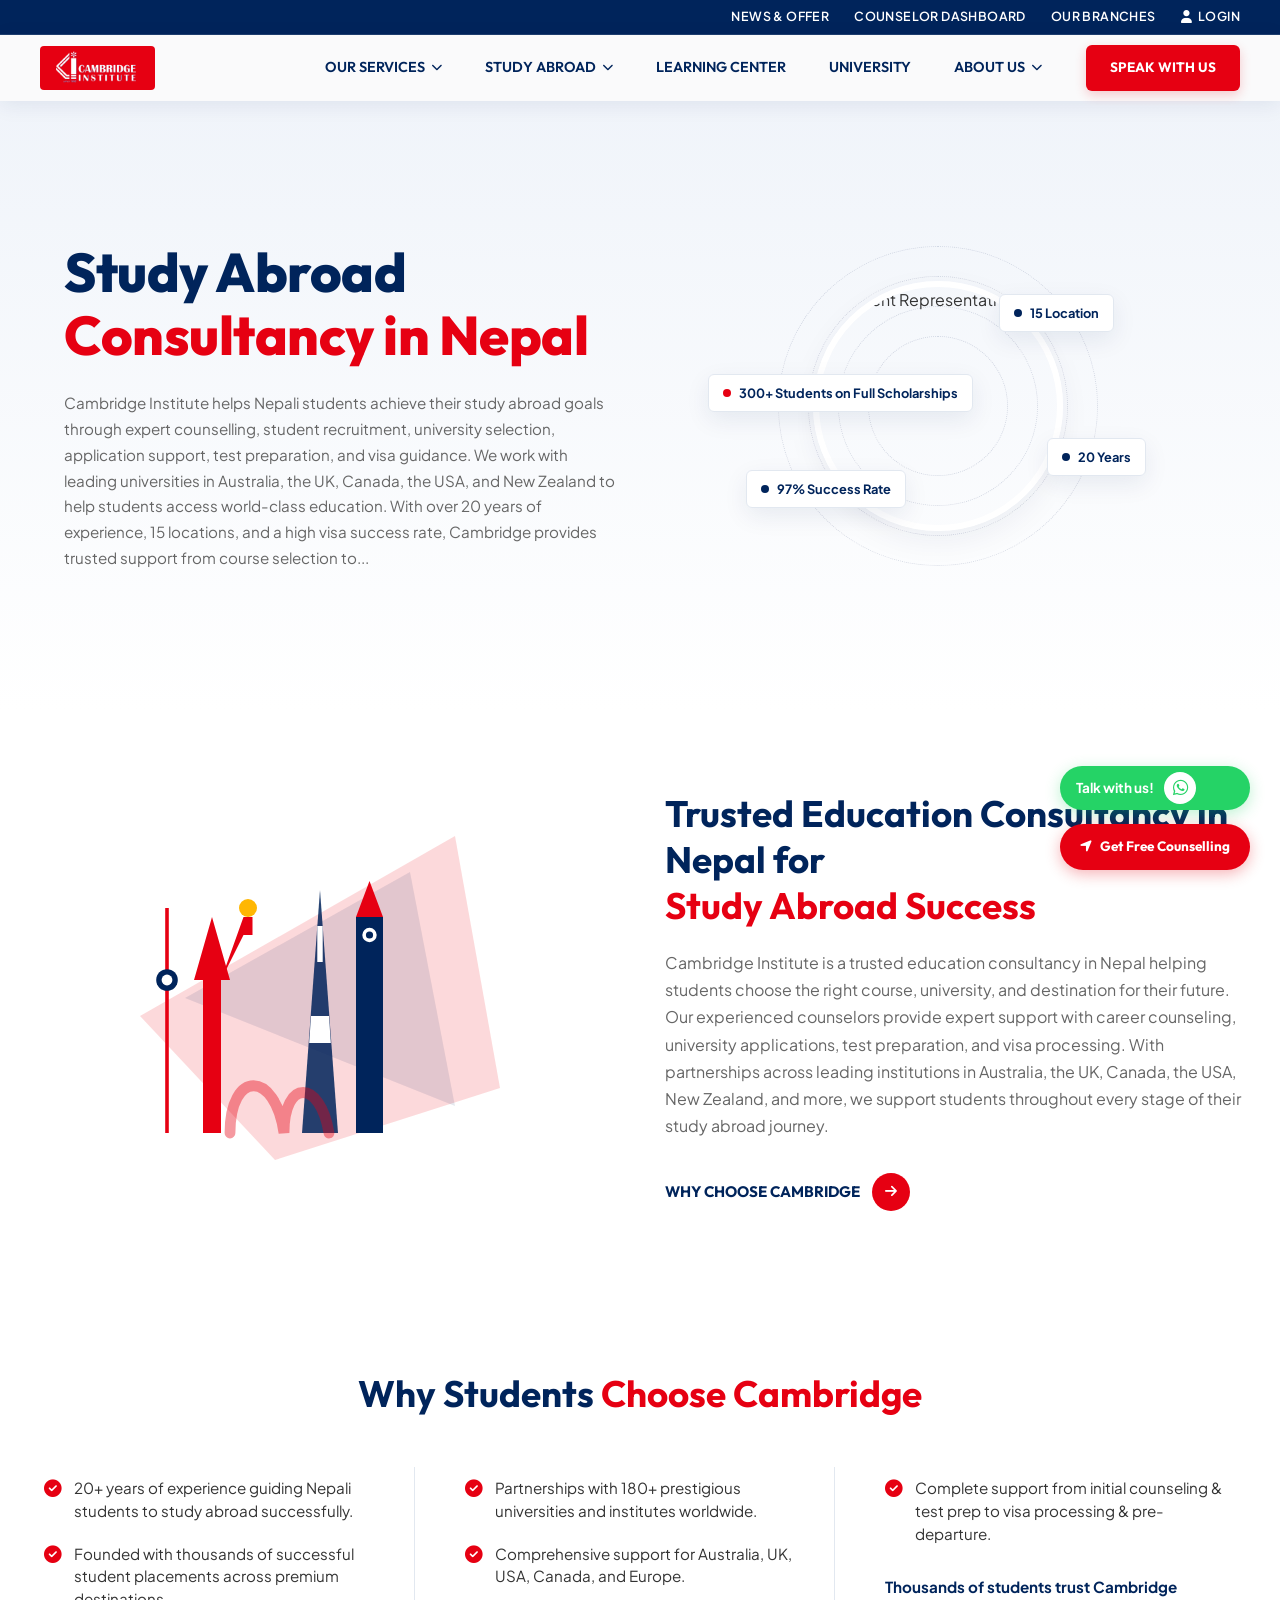
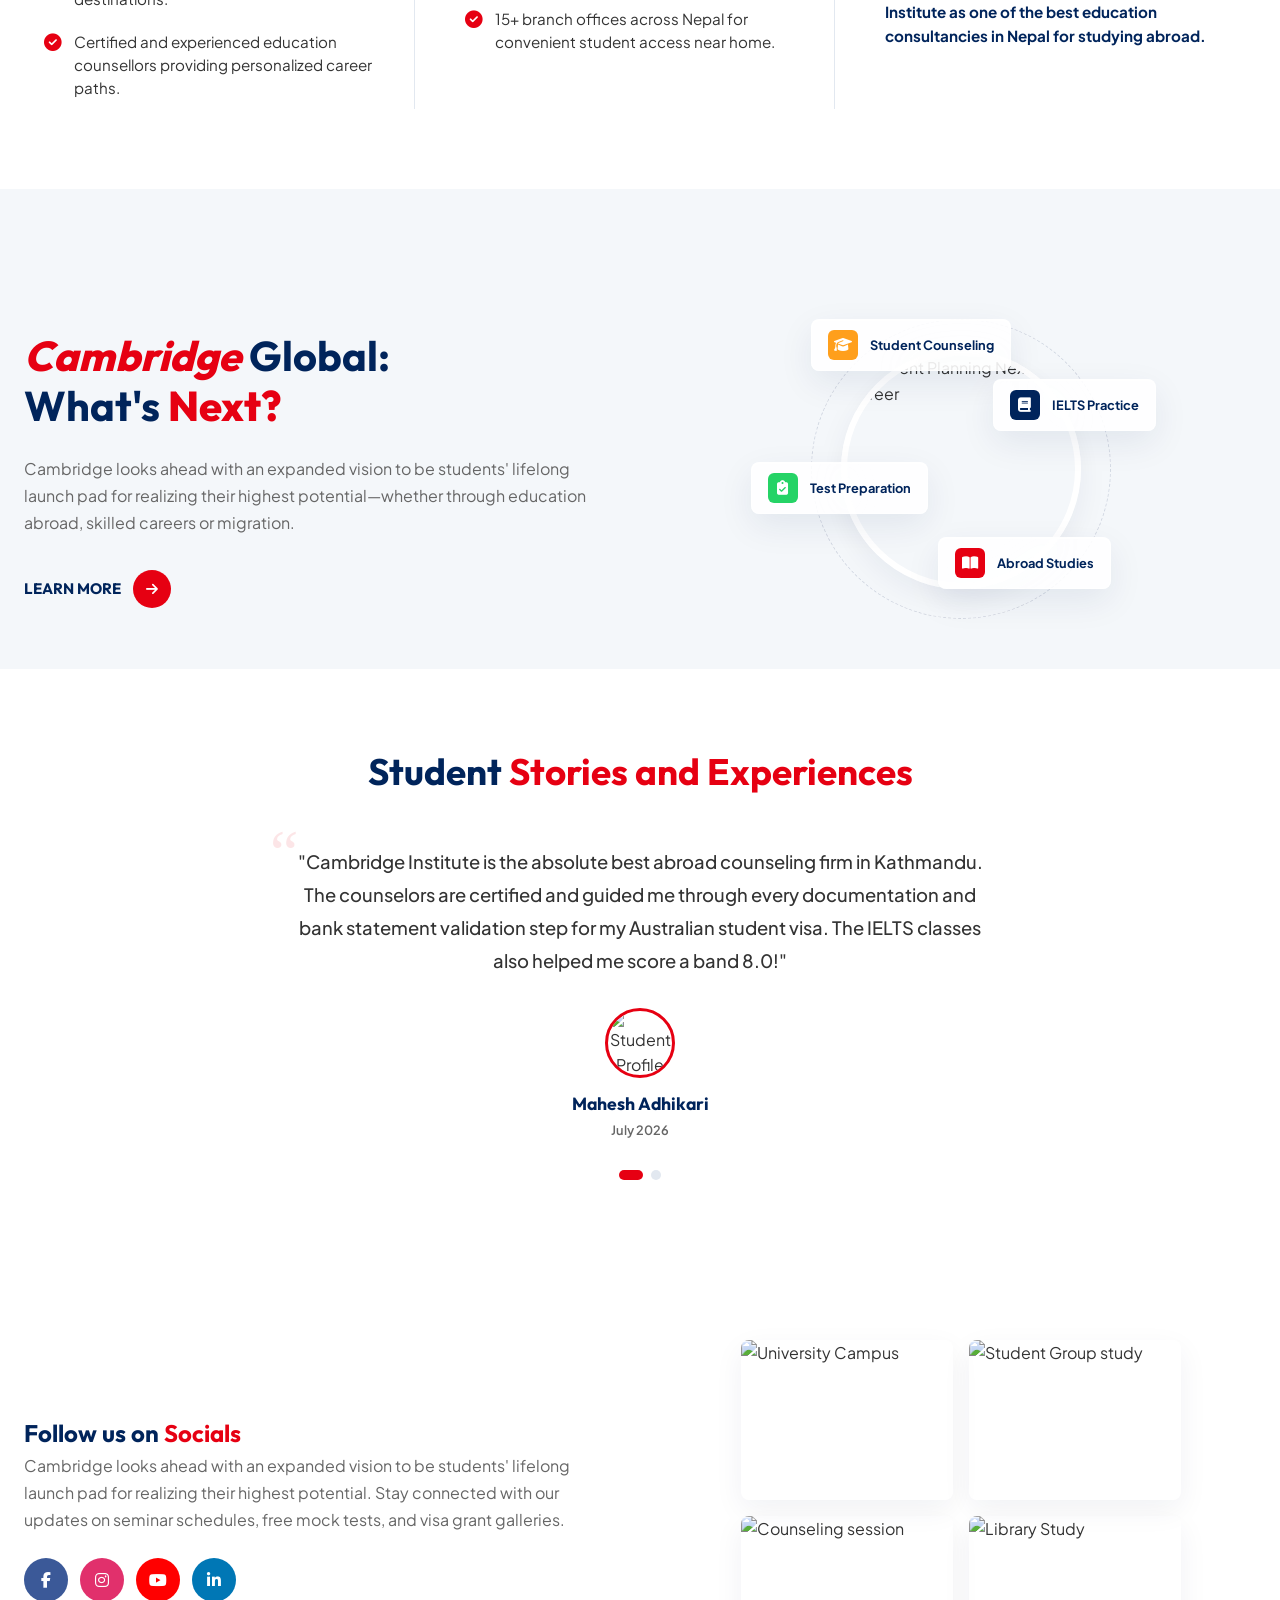
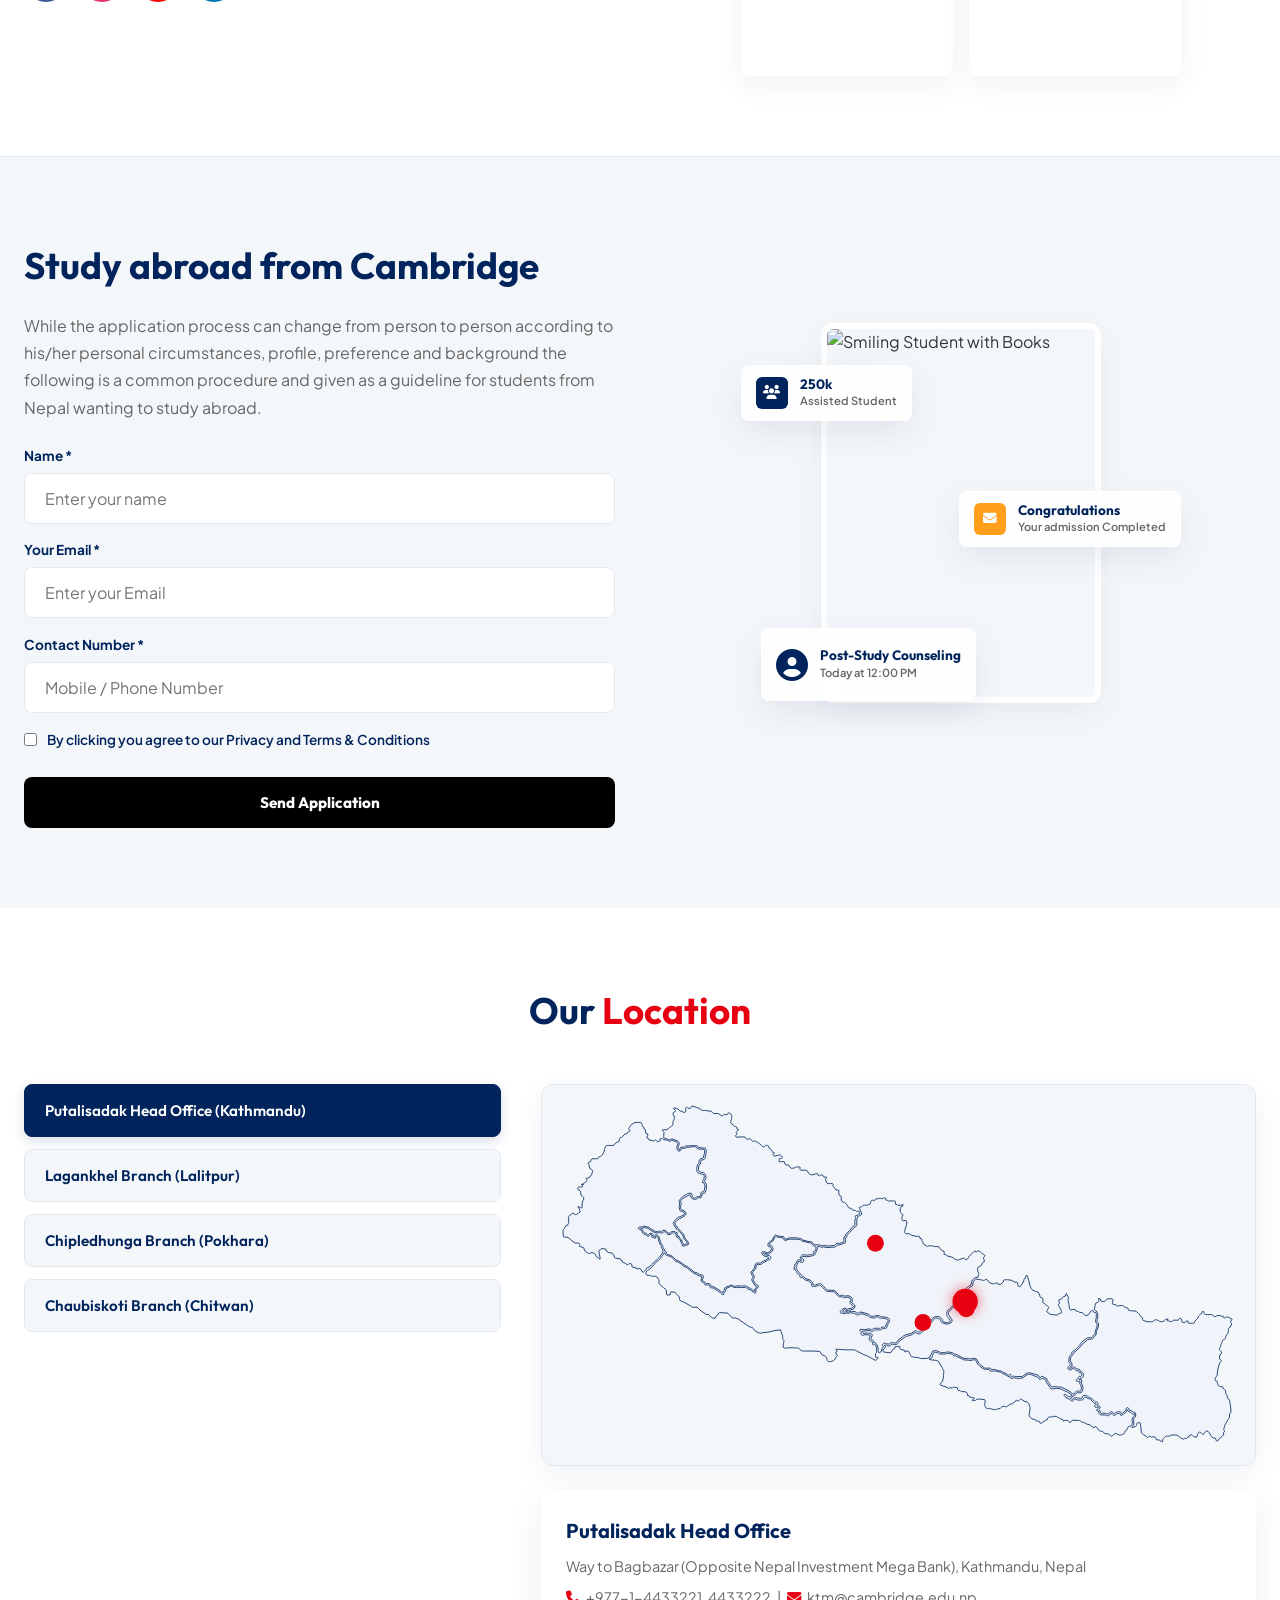
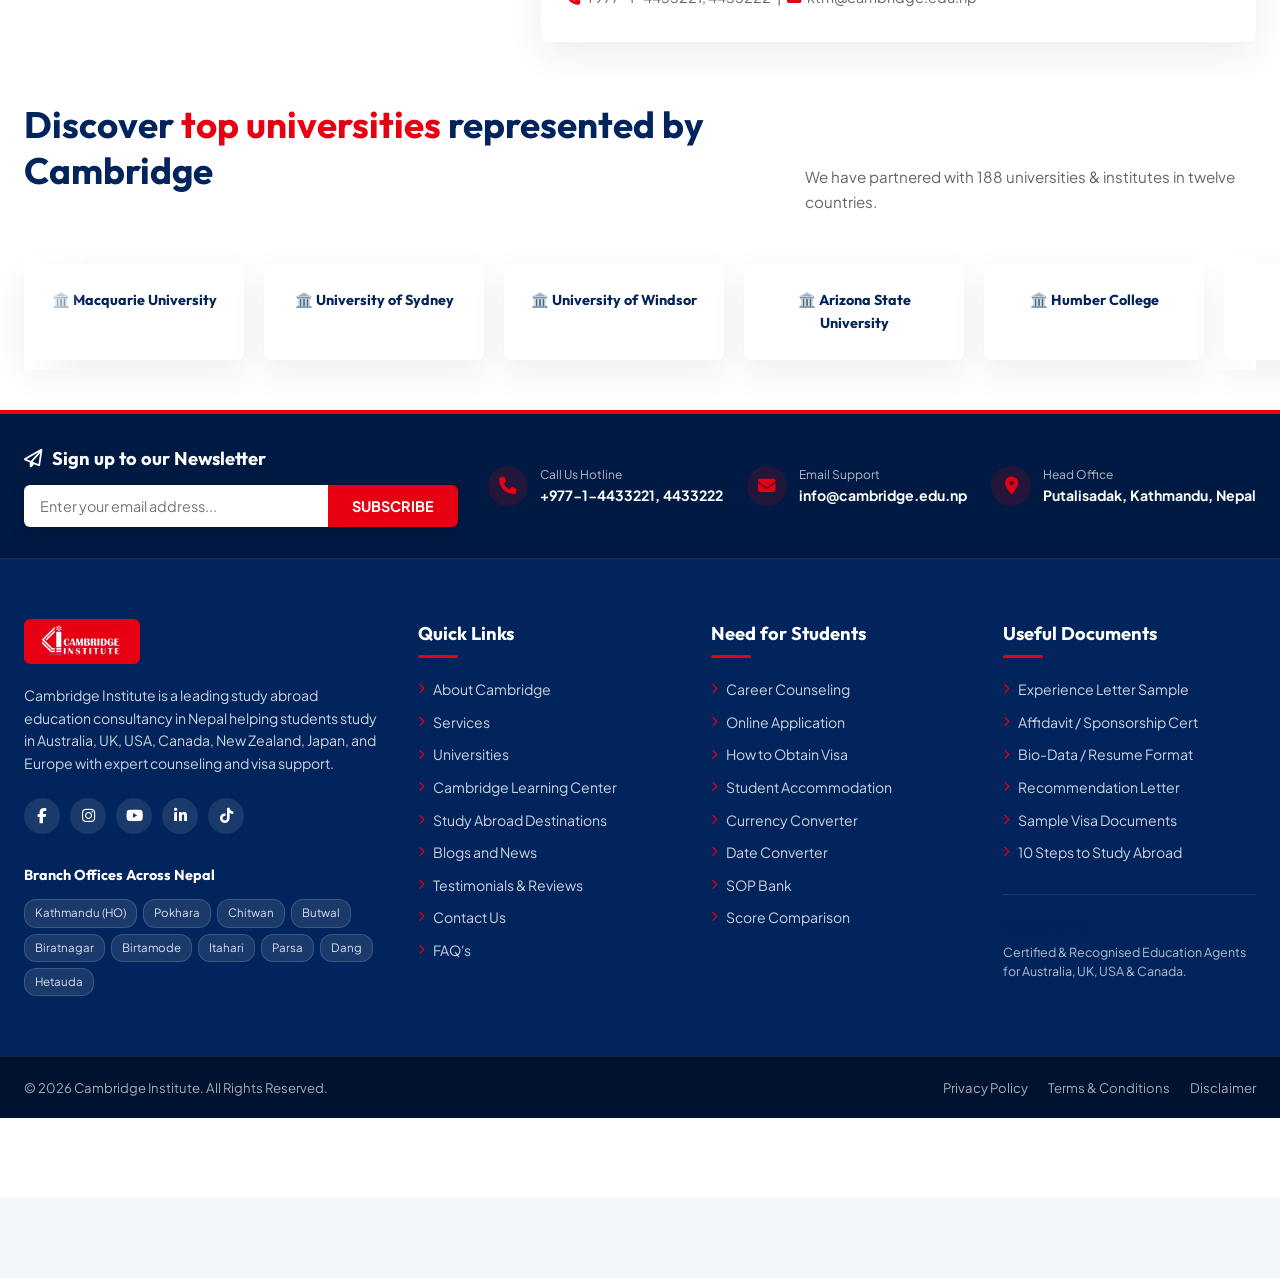
==== index.html @ eecec6f6 "Organize project files into css, js, assets structure and humanize code" ====
<!DOCTYPE html>
<html lang="en">
<head>
    <meta charset="UTF-8">
    <meta name="viewport" content="width=device-width, initial-scale=1.0">
    <meta name="description" content="Cambridge Institute is a trusted study abroad consultancy in Nepal. Get expert counseling, visa processing, and test preparation for Australia, USA, UK, Canada, and Europe.">
    <meta name="keywords" content="study abroad, consultancy nepal, cambridge institute, study in australia, study in usa, ielts preparation, pte coaching">
    <title>Cambridge Institute | Trusted Study Abroad Consultancy in Nepal</title>
    
    <!-- Google Fonts -->
    <link rel="preconnect" href="https://fonts.googleapis.com">
    <link rel="preconnect" href="https://fonts.gstatic.com" crossorigin>
    <link href="https://fonts.googleapis.com/css2?family=Outfit:wght@300;400;500;600;700;800&family=Plus+Jakarta+Sans:wght@300;400;500;600;700;800&display=swap" rel="stylesheet">
    
    <!-- Font Awesome Icons -->
    <link rel="stylesheet" href="https://cdnjs.cloudflare.com/ajax/libs/font-awesome/6.4.0/css/all.min.css">
    
    <!-- Custom CSS -->
    <link rel="stylesheet" href="css/style.css?v=1.2">
</head>
<body>


    <!-- Utility Top Bar (Scrolls away with page) -->
    <div class="utility-top-bar">
        <div class="utility-container">
            <div class="utility-left-links">
                <a href="#news-offers">NEWS & OFFER</a>
                <a href="#counselor">COUNSELOR DASHBOARD</a>
                <a href="#our-branches">OUR BRANCHES</a>
                <a href="#login"><i class="fa-solid fa-user"></i> LOGIN</a>
            </div>
        </div>
    </div>

    <!-- Sticky Main Navigation Header -->
    <header class="main-navigation-header">
        <div class="nav-container">
                <a href="index.html" class="logo-icon-svg">
                    <img src="assets/images/logo.png" alt="Cambridge Institute Logo">
                </a>

            <!-- Navigation Links -->
            <nav class="nav-menu-bar">
                <ul class="nav-menu-links">
                    <li class="nav-menu-item has-mega-menu">
                        <a href="#services" class="nav-menu-link">OUR SERVICES <i class="fa-solid fa-chevron-down"></i></a>
                        <div class="nav-mega-menu services-mega-menu">
                            <div class="services-mega-container">
                                <div class="services-mega-left">
                                    <h2 class="services-mega-title">Our <span class="highlight-red-text">Services</span></h2>
                                    <p class="services-mega-desc">
                                        Cambridge Institute offers student-focused international education services designed to support every step of your journey through expert guidance, preparation support, and global academic opportunities.
                                    </p>
                                </div>
                                <div class="services-mega-right">
                                    <ul class="services-mega-list">
                                        <li><a href="#services"><i class="fa-solid fa-chevron-right"></i> Study Abroad Counselling</a></li>
                                        <li><a href="#services"><i class="fa-solid fa-chevron-right"></i> University Application Support</a></li>
                                        <li><a href="#services"><i class="fa-solid fa-chevron-right"></i> Scholarship Guidance</a></li>
                                        <li><a href="#services"><i class="fa-solid fa-chevron-right"></i> Visa Assistance</a></li>
                                        <li><a href="#services"><i class="fa-solid fa-chevron-right"></i> Pre-Departure & Accommodation</a></li>
                                        <li><a href="learning-center.html"><i class="fa-solid fa-chevron-right"></i> Test Preparation & Coaching</a></li>
                                    </ul>
                                </div>
                            </div>
                        </div>
                    </li>
                    <li class="nav-menu-item has-mega-menu">
                        <a href="destination.html?country=australia" class="nav-menu-link">STUDY ABROAD <i class="fa-solid fa-chevron-down"></i></a>
                        <div class="nav-mega-menu">
                            <div class="mega-menu-container">
                                <div class="mega-menu-grid">
                                    <a href="destination.html?country=australia" class="mega-menu-item"><img src="https://flagcdn.com/w80/au.png" alt="Australia"> Australia</a>
                                    <a href="destination.html?country=usa" class="mega-menu-item"><img src="https://flagcdn.com/w80/us.png" alt="USA"> USA</a>
                                    <a href="destination.html?country=newzealand" class="mega-menu-item"><img src="https://flagcdn.com/w80/nz.png" alt="New Zealand"> New Zealand</a>
                                    <a href="destination.html?country=canada" class="mega-menu-item"><img src="https://flagcdn.com/w80/ca.png" alt="Canada"> Canada</a>
                                    <a href="destination.html?country=uk" class="mega-menu-item"><img src="https://flagcdn.com/w80/gb.png" alt="UK"> United Kingdom</a>
                                    <a href="destination.html?country=denmark" class="mega-menu-item"><img src="https://flagcdn.com/w80/dk.png" alt="Denmark"> Denmark</a>
                                    <a href="destination.html?country=ireland" class="mega-menu-item"><img src="https://flagcdn.com/w80/ie.png" alt="Ireland"> Ireland</a>
                                    <a href="destination.html?country=japan" class="mega-menu-item"><img src="https://flagcdn.com/w80/jp.png" alt="Japan"> Japan</a>
                                    <a href="destination.html?country=korea" class="mega-menu-item"><img src="https://flagcdn.com/w80/kr.png" alt="South Korea"> South Korea</a>
                                    <a href="destination.html?country=germany" class="mega-menu-item"><img src="https://flagcdn.com/w80/de.png" alt="Germany"> Germany</a>
                                    <a href="destination.html?country=france" class="mega-menu-item"><img src="https://flagcdn.com/w80/fr.png" alt="France"> France</a>
                                    <a href="destination.html?country=switzerland" class="mega-menu-item"><img src="https://flagcdn.com/w80/ch.png" alt="Switzerland"> Switzerland</a>
                                    <a href="destination.html?country=netherlands" class="mega-menu-item"><img src="https://flagcdn.com/w80/nl.png" alt="Netherlands"> Netherlands</a>
                                    <a href="destination.html?country=finland" class="mega-menu-item"><img src="https://flagcdn.com/w80/fi.png" alt="Finland"> Finland</a>
                                    <a href="destination.html?country=malaysia" class="mega-menu-item"><img src="https://flagcdn.com/w80/my.png" alt="Malaysia"> Malaysia</a>
                                    <a href="destination.html?country=thailand" class="mega-menu-item"><img src="https://flagcdn.com/w80/th.png" alt="Thailand"> Thailand</a>
                                    <a href="destination.html?country=india" class="mega-menu-item"><img src="https://flagcdn.com/w80/in.png" alt="India"> India</a>
                                    <a href="destination.html?country=uae" class="mega-menu-item"><img src="https://flagcdn.com/w80/ae.png" alt="UAE"> UAE</a>
                                </div>
                            </div>
                        </div>
                    </li>
                    <li class="nav-menu-item">
                        <a href="learning-center.html" class="nav-menu-link">LEARNING CENTER</a>
                    </li>
                    <li class="nav-menu-item">
                        <a href="universities.html" class="nav-menu-link">UNIVERSITY</a>
                    </li>
                    <li class="nav-menu-item has-dropdown">
                        <a href="#about" class="nav-menu-link">ABOUT US <i class="fa-solid fa-chevron-down"></i></a>
                        <ul class="nav-submenu">
                            <li><a href="#about">About Cambridge</a></li>
                            <li><a href="#why-choose-us">Why Choose Us</a></li>
                            <li><a href="#our-team">Our Team</a></li>
                            <li><a href="#testimonials">Student Stories</a></li>
                        </ul>
                    </li>
                </ul>
            </nav>

            <!-- Actions -->
            <div class="nav-actions-block">
                <a href="#application-form-section" class="speak-with-us-btn">SPEAK WITH US</a>
                <button class="nav-hamburger-toggle" aria-label="Toggle Navigation Menu">
                    <span></span>
                    <span></span>
                </button>
            </div>
        </div>
    </header>

    <!-- Hero Section -->
    <section class="hero-layout-section">
        <div class="hero-layout-container">
            <!-- Left Info Block -->
            <div class="hero-left-column">
                <h1 class="hero-main-slogan">
                    Study Abroad <br>
                    <span class="highlight-red-text">Consultancy in Nepal</span>
                </h1>
                <p class="hero-description-text">
                    Cambridge Institute helps Nepali students achieve their study abroad goals through expert counselling, student recruitment, university selection, application support, test preparation, and visa guidance. We work with leading universities in Australia, the UK, Canada, the USA, and New Zealand to help students access world-class education. With over 20 years of experience, 15 locations, and a high visa success rate, Cambridge provides trusted support from course selection to...
                </p>
            </div>

            <!-- Right Orbiting Stats Block -->
            <div class="hero-right-column">
                <div class="orbiting-graphic-wrapper">
                    <!-- Orbits Dotted Borders -->
                    <div class="orbit-path orbit-1"></div>
                    <div class="orbit-path orbit-2"></div>
                    <div class="orbit-path orbit-3"></div>
                    <div class="orbit-path orbit-4"></div>

                    <!-- Centered Student Image -->
                    <div class="orbit-center-image">
                        <img src="https://images.unsplash.com/photo-1523240795612-9a054b0db644?q=80&width=450&auto=format&fit=crop" alt="Student Representative">
                    </div>

                    <!-- Orbiting Stats Badges -->
                    <div class="orbit-badge badge-locations" style="top: 15%; right: -5%;">
                        <span class="badge-dot"></span>
                        <span class="badge-txt">15 Location</span>
                    </div>
                    <div class="orbit-badge badge-scholarships" style="top: 40%; left: -22%;">
                        <span class="badge-dot"></span>
                        <span class="badge-txt">300+ Students on Full Scholarships</span>
                    </div>
                    <div class="orbit-badge badge-experience" style="top: 60%; right: -15%;">
                        <span class="badge-dot"></span>
                        <span class="badge-txt">20 Years</span>
                    </div>
                    <div class="orbit-badge badge-success" style="bottom: 18%; left: -10%;">
                        <span class="badge-dot"></span>
                        <span class="badge-txt">97% Success Rate</span>
                    </div>
                </div>
            </div>
        </div>
    </section>

    <!-- Trusted Education Consultancy Section -->
    <section class="trusted-consultancy-section" id="about">
        <div class="section-container grid-2-cols">
            <!-- Left Landmark Illustration -->
            <div class="trusted-left-media">
                <div class="landmark-masked-wrapper">
                    <svg viewBox="0 0 500 400" class="landmark-illustration-svg">
                        <!-- Red Triangular Background Mask -->
                        <polygon points="50,220 400,20 450,300 200,380" fill="#E60012" opacity="0.15" />
                        <polygon points="100,200 350,60 400,320" fill="#00245B" opacity="0.1" />
                        
                        <!-- Stylized Landmarks Paths (Statue of Liberty, Big Ben, Eiffel Tower, Opera House) -->
                        <!-- Eiffel Tower (Center Blue) -->
                        <path d="M 230 350 L 250 80 L 270 350 Z" fill="#00245B" opacity="0.85" />
                        <path d="M 240 220 L 260 220 L 262 250 L 238 250 Z" fill="#ffffff" />
                        <rect x="247" y="120" width="6" height="40" fill="#ffffff" />
                        
                        <!-- Big Ben (Right Blue) -->
                        <rect x="290" y="110" width="30" height="240" fill="#00245B" />
                        <polygon points="290,110 305,70 320,110" fill="#E60012" />
                        <circle cx="305" cy="130" r="8" fill="#ffffff" />
                        <circle cx="305" cy="130" r="4" fill="#00245B" />
                        
                        <!-- Statue of Liberty (Left Red) -->
                        <path d="M 120 350 L 120 180 L 140 180 L 140 350 Z M 110 180 L 150 180 L 130 110 Z" fill="#E60012" />
                        <!-- Torch arm -->
                        <path d="M 140 180 L 165 130 L 175 130 L 175 110 L 165 110 Z" fill="#E60012" />
                        <circle cx="170" cy="100" r="10" fill="#ffb703" />
                        
                        <!-- CN Tower (Far Left Red line) -->
                        <line x1="80" y1="350" x2="80" y2="100" stroke="#E60012" stroke-width="4" />
                        <circle cx="80" cy="180" r="12" fill="#00245B" />
                        <circle cx="80" cy="180" r="6" fill="#ffffff" />
                        
                        <!-- Sydney Opera House (Bottom Pinkish Red) -->
                        <path d="M 150 350 C 150 280 200 280 210 350 C 210 290 250 290 260 350" fill="none" stroke="#E60012" stroke-width="12" stroke-linecap="round" opacity="0.4" />
                    </svg>
                </div>
            </div>

            <!-- Right Text Info -->
            <div class="trusted-right-content">
                <h2 class="section-title-accented">
                    Trusted Education Consultancy in Nepal for <br>
                    <span class="highlight-red-text">Study Abroad Success</span>
                </h2>
                <p class="section-paragraph-text">
                    Cambridge Institute is a trusted education consultancy in Nepal helping students choose the right course, university, and destination for their future. Our experienced counselors provide expert support with career counseling, university applications, test preparation, and visa processing. With partnerships across leading institutions in Australia, the UK, Canada, the USA, New Zealand, and more, we support students throughout every stage of their study abroad journey.
                </p>
                <a href="#why-choose-us" class="cta-link-arrow">
                    WHY CHOOSE CAMBRIDGE <span class="arrow-circle-btn"><i class="fa-solid fa-arrow-right"></i></span>
                </a>
            </div>
        </div>
    </section>

    <!-- World Map Destinations Section -->


    <!-- Why Students Choose Cambridge Section -->
    <section class="why-choose-us-section" id="why-choose-us">
        <div class="section-container">
            <h2 class="section-title-accented centered-text">
                Why Students <span class="highlight-red-text">Choose Cambridge</span>
            </h2>
            
            <div class="why-choose-us-grid">
                <!-- Column 1 -->
                <div class="why-col">
                    <ul class="why-list-items">
                        <li>
                            <i class="fa-solid fa-circle-check"></i>
                            <span>20+ years of experience guiding Nepali students to study abroad successfully.</span>
                        </li>
                        <li>
                            <i class="fa-solid fa-circle-check"></i>
                            <span>Founded with thousands of successful student placements across premium destinations.</span>
                        </li>
                        <li>
                            <i class="fa-solid fa-circle-check"></i>
                            <span>Certified and experienced education counsellors providing personalized career paths.</span>
                        </li>
                    </ul>
                </div>

                <!-- Column 2 -->
                <div class="why-col">
                    <ul class="why-list-items">
                        <li>
                            <i class="fa-solid fa-circle-check"></i>
                            <span>Partnerships with 180+ prestigious universities and institutes worldwide.</span>
                        </li>
                        <li>
                            <i class="fa-solid fa-circle-check"></i>
                            <span>Comprehensive support for Australia, UK, USA, Canada, and Europe.</span>
                        </li>
                        <li>
                            <i class="fa-solid fa-circle-check"></i>
                            <span>15+ branch offices across Nepal for convenient student access near home.</span>
                        </li>
                    </ul>
                </div>

                <!-- Column 3 -->
                <div class="why-col">
                    <ul class="why-list-items">
                        <li>
                            <i class="fa-solid fa-circle-check"></i>
                            <span>Complete support from initial counseling & test prep to visa processing & pre-departure.</span>
                        </li>
                    </ul>
                    <p class="why-col-summary-desc">
                        Thousands of students trust Cambridge Institute as one of the best education consultancies in Nepal for studying abroad.
                    </p>
                </div>
            </div>
        </div>
    </section>

    <!-- Cambridge Global: What's Next Section -->
    <section class="whats-next-section">
        <div class="section-container grid-2-cols">
            <!-- Left Info Block -->
            <div class="whats-next-left">
                <h2 class="whats-next-title">
                    <span class="brand-italic-red">Cambridge</span> Global: <br>
                    What's <span class="bold-red-accent">Next?</span>
                </h2>
                <p class="section-paragraph-text">
                    Cambridge looks ahead with an expanded vision to be students' lifelong launch pad for realizing their highest potential—whether through education abroad, skilled careers or migration.
                </p>
                <a href="#about" class="learn-more-btn-accent">
                    LEARN MORE <span class="btn-arrow-circle"><i class="fa-solid fa-arrow-right"></i></span>
                </a>
            </div>

            <!-- Right Circular Student Graphic -->
            <div class="whats-next-right">
                <div class="next-image-orbit-wrapper">
                    <!-- Outer Blue Ring -->
                    <div class="outer-orbit-ring"></div>
                    
                    <!-- Center Student Photo -->
                    <div class="center-student-avatar">
                        <img src="https://images.unsplash.com/photo-1544717305-2782549b5136?q=80&width=450&auto=format&fit=crop" alt="Student Planning Next Career">
                    </div>

                    <!-- Float Info Badges -->
                    <div class="float-card-badge fc-1" style="top: 0%; left: 0%;">
                        <span class="fc-icon icon-orange"><i class="fa-solid fa-graduation-cap"></i></span>
                        <span class="fc-text">Student Counseling</span>
                    </div>
                    <div class="float-card-badge fc-2" style="top: 20%; right: -15%;">
                        <span class="fc-icon icon-blue"><i class="fa-solid fa-book"></i></span>
                        <span class="fc-text">IELTS Practice</span>
                    </div>
                    <div class="float-card-badge fc-3" style="bottom: 35%; left: -20%;">
                        <span class="fc-icon icon-green"><i class="fa-solid fa-clipboard-check"></i></span>
                        <span class="fc-text">Test Preparation</span>
                    </div>
                    <div class="float-card-badge fc-4" style="bottom: 10%; right: 0%;">
                        <span class="fc-icon icon-red"><i class="fa-solid fa-book-open"></i></span>
                        <span class="fc-text">Abroad Studies</span>
                    </div>
                </div>
            </div>
        </div>




    <!-- Student Stories and Experiences Section -->
    <section class="student-stories-section" id="testimonials">
        <div class="section-container">
            <h2 class="section-title-accented centered-text">
                Student <span class="highlight-red-text">Stories and Experiences</span>
            </h2>

            <!-- Student testimonial cards slider -->
            <div class="stories-slider-viewport">
                <div class="stories-slider-track">
                    <!-- Story 1 -->
                    <div class="story-slide-card active">
                        <div class="story-quote-text">
                            "Cambridge Institute is the absolute best abroad counseling firm in Kathmandu. The counselors are certified and guided me through every documentation and bank statement validation step for my Australian student visa. The IELTS classes also helped me score a band 8.0!"
                        </div>
                        <div class="story-student-details">
                            <img src="https://images.unsplash.com/photo-1539571696357-5a69c17a67c6?q=80&width=150&auto=format&fit=crop" alt="Student Profile" class="student-story-avatar">
                            <h4 class="student-story-name">Mahesh Adhikari</h4>
                            <p class="student-story-date">July 2026</p>
                        </div>
                    </div>
                    
                    <!-- Story 2 -->
                    <div class="story-slide-card">
                        <div class="story-quote-text">
                            "Applying to Canada was extremely smooth with Cambridge. They guided me through the GIC application process and helped me review my Statement of Purpose. I got my visa approval within 3 weeks of submission!"
                        </div>
                        <div class="story-student-details">
                            <img src="https://images.unsplash.com/photo-1544005313-94ddf0286df2?q=80&width=150&auto=format&fit=crop" alt="Student Profile" class="student-story-avatar">
                            <h4 class="student-story-name">Pooja Shrestha</h4>
                            <p class="student-story-date">June 2026</p>
                        </div>
                    </div>
                </div>

                <!-- Sliders Circular Transition Buttons -->
                <div class="stories-nav-dots">
                    <button class="story-dot active" data-index="0"></button>
                    <button class="story-dot" data-index="1"></button>
                </div>
            </div>
        </div>
    </section>

    <!-- Follow us on Socials Section (Collage Grid) -->
    <section class="socials-collage-section">
        <div class="section-container grid-2-cols">
            <!-- Left Text Content -->
            <div class="socials-left-info">
                <h2 class="socials-title-header">
                    Follow us on <span class="highlight-red-text">Socials</span>
                </h2>
                <p class="section-paragraph-text">
                    Cambridge looks ahead with an expanded vision to be students' lifelong launch pad for realizing their highest potential. Stay connected with our updates on seminar schedules, free mock tests, and visa grant galleries.
                </p>
                <div class="socials-buttons-row">
                    <a href="#" class="social-circle-icon fb"><i class="fa-brands fa-facebook-f"></i></a>
                    <a href="#" class="social-circle-icon insta"><i class="fa-brands fa-instagram"></i></a>
                    <a href="#" class="social-circle-icon yt"><i class="fa-brands fa-youtube"></i></a>
                    <a href="#" class="social-circle-icon ln"><i class="fa-brands fa-linkedin-in"></i></a>
                </div>
            </div>

            <!-- Right Photos Collage -->
            <div class="socials-right-grid">
                <div class="collage-container">
                    <div class="collage-item col-item-1">
                        <img src="https://images.unsplash.com/photo-1523050854058-8df90110c9f1?q=80&width=300&auto=format&fit=crop" alt="University Campus">
                    </div>
                    <div class="collage-item col-item-2">
                        <img src="https://images.unsplash.com/photo-1517245386807-bb43f82c33c4?q=80&width=300&auto=format&fit=crop" alt="Student Group study">
                    </div>
                    <div class="collage-item col-item-3">
                        <img src="https://images.unsplash.com/photo-1522202176988-66273c2fd55f?q=80&width=300&auto=format&fit=crop" alt="Counseling session">
                    </div>
                    <div class="collage-item col-item-4">
                        <img src="https://images.unsplash.com/photo-1498243691581-b145c3f54a5c?q=80&width=300&auto=format&fit=crop" alt="Library Study">
                    </div>
                </div>
            </div>
        </div>
    </section>

    <!-- Application Form Section -->
    <section class="application-form-section" id="application-form-section">
        <div class="section-container grid-2-cols">
            <!-- Left side Form -->
            <div class="application-form-left">
                <h2 class="app-form-heading">Study abroad from Cambridge</h2>
                <p class="section-paragraph-text">
                    While the application process can change from person to person according to his/her personal circumstances, profile, preference and background the following is a common procedure and given as a guideline for students from Nepal wanting to study abroad.
                </p>

                <form id="inquiry-application-form" class="app-form-fields-container">
                    <div class="app-input-group">
                        <label for="app-name">Name *</label>
                        <input type="text" id="app-name" placeholder="Enter your name" required>
                    </div>
                    <div class="app-input-group">
                        <label for="app-email">Your Email *</label>
                        <input type="email" id="app-email" placeholder="Enter your Email" required>
                    </div>
                    <div class="app-input-group">
                        <label for="app-contact">Contact Number *</label>
                        <input type="tel" id="app-contact" placeholder="Mobile / Phone Number" required>
                    </div>
                    <div class="app-checkbox-terms">
                        <input type="checkbox" id="app-agree" required>
                        <label for="app-agree">By clicking you agree to our Privacy and Terms & Conditions</label>
                    </div>
                    <button type="submit" class="send-app-submit-btn">Send Application</button>
                </form>

                <!-- Feedback Screen -->
                <div id="app-form-success-overlay" class="app-success-box hidden">
                    <i class="fa-solid fa-circle-check"></i>
                    <h3>Application Sent Successfully!</h3>
                    <p>Thank you. Our study counselor will contact you shortly with university details.</p>
                </div>
            </div>

            <!-- Right side Student Illustration -->
            <div class="application-form-right">
                <div class="student-badge-illustration-wrapper">
                    <div class="illustrations-student-photo">
                        <img src="https://images.unsplash.com/photo-1517486808906-6ca8b3f04846?q=80&width=450&auto=format&fit=crop" alt="Smiling Student with Books">
                    </div>
                    
                    <!-- Floating Badges -->
                    <div class="illustrations-badge badge-assisted">
                        <span class="badge-icon-box ib-blue"><i class="fa-solid fa-users"></i></span>
                        <div class="badge-text-box">
                            <h5>250k</h5>
                            <p>Assisted Student</p>
                        </div>
                    </div>
                    
                    <div class="illustrations-badge badge-congrats">
                        <span class="badge-icon-box ib-orange"><i class="fa-solid fa-envelope"></i></span>
                        <div class="badge-text-box">
                            <h5>Congratulations</h5>
                            <p>Your admission Completed</p>
                        </div>
                    </div>
                    
                    <div class="illustrations-badge badge-session">
                        <div class="avatar-circle-icon"><i class="fa-solid fa-circle-user"></i></div>
                        <div class="badge-text-box">
                            <h5>Post-Study Counseling</h5>
                            <p>Today at 12:00 PM</p>
                        </div>
                    </div>
                </div>
            </div>
        </div>
    </section>

    <!-- Branch Network Map Section -->
    <section class="branch-network-section" id="our-branches">
        <div class="section-container">
            <h2 class="section-title-accented centered-text">
                Our <span class="highlight-red-text">Location</span>
            </h2>

            <div class="branch-network-layout">
                <!-- Left Branch Pin Selector Filter (interactive) -->
                <div class="branch-filter-list">
                    <button class="branch-tab active" data-branch="putalisadak">Putalisadak Head Office (Kathmandu)</button>
                    <button class="branch-tab" data-branch="lalitpur">Lagankhel Branch (Lalitpur)</button>
                    <button class="branch-tab" data-branch="pokhara">Chipledhunga Branch (Pokhara)</button>
                    <button class="branch-tab" data-branch="chitwan">Chaubiskoti Branch (Chitwan)</button>
                </div>

                <!-- Right Map / Details Area -->
                <div class="branch-details-map-area">
                    <!-- Styled interactive map of Nepal -->
                    <div class="nepal-stylized-map-box">
                        <svg viewBox="3.15 89.0 637.58 322.1" class="nepal-map-svg" id="nepal-map">
                            <!-- Real geographic boundaries of Nepal -->
                            <g class="nepal-map-g">
                                <path d="M7.9 214.24L9.43 214.84L10.96 216.03L12.75 217.81L15.73 219.77L18.88 219.77L20.07 221.13C19.9 221.64 19.73 222.07 19.56 222.41C19.39 222.75 19.64 223.03 20.32 223.26L21.94 223.43L23.98 224.54L24.24 226.41L24.77 227.09L26.62 228.53C27.34 229.06 27.79 229.38 27.97 229.51C28.29 229.75 28.72 229.8 29.09 229.64C29.09 229.64 29.09 229.64 29.09 229.64L30.7 229.05L31.55 228.7L34.19 229.9L34.87 230.66L35.47 232.36L36.66 233.3L37.85 234.07C38.45 234.63 38.83 234.99 38.98 235.13C39.07 235.21 39.21 235.15 39.21 235.03C39.21 234.98 39.21 234.86 39.21 234.66L38.96 232.02L38.36 230.15L38.36 229.05C38.08 227.85 38.02 227.12 38.19 226.83C38.36 226.55 38.87 226.24 39.72 225.9L40.91 224.96L42.53 225.13L44.57 225.39L45.17 227.43L47.46 228.88L50.78 229.3L52.4 231.51L52.83 233.3L53.76 234.07L58.44 234.66L59.12 236.19L60.23 236.62L60.48 238.06L61.42 238.32L63.12 238.83L63.72 239.51C64.51 239.93 65.01 240.19 65.21 240.29C65.38 240.38 65.6 240.35 65.74 240.21C65.83 240.12 66.07 239.88 66.44 239.51L67.83 239.17L69.16 239.77L69.33 241.13L69.33 242.23L70.35 242.49L71.03 243.25L71.54 242.49L72.27 242.66L72.48 243.51L73.38 243.77L74.27 243.51L74.69 244.45L75.97 243.94L76.99 243.94L78.01 244.79L78.61 245.38L78.92 246.83L80.39 247.42L81.07 246.83L81.63 245.74L82.39 245.28L82.86 244.79L82.86 243.94L83.88 243.25L86.6 241.81L87.71 240.45L88.82 239.51L89.58 238.32C91.59 236.69 92.84 235.68 93.34 235.27C93.84 234.86 94.3 234.41 94.71 233.92C95.02 233.53 95.82 232.56 97.1 231L98.04 229.3L98.86 227.68L98.52 226.41C98.44 225.82 98.39 225.45 98.37 225.31C98.36 225.2 98.29 225.09 98.2 225.03C97.98 224.88 97.71 224.69 97.55 224.58C97.29 224.41 97.18 224.07 97.3 223.78C97.34 223.69 97.43 223.46 97.58 223.09L97.24 222.41L96.64 221.9L96.42 221.6L95.71 219.77L94.97 218.41L94.46 216.79L94.46 216.03L94.09 214.58L93.58 213.81L92.73 213.22C92.56 213.13 92.45 213.07 92.41 213.04C92.13 212.89 91.79 213.09 91.79 213.41C91.79 213.46 91.79 213.6 91.79 213.81L92.05 214.92L91.54 215.09L90.69 214.92L89.84 214.58C89.74 214.48 89.67 214.41 89.65 214.39C89.51 214.24 89.29 214.21 89.11 214.3C89.04 214.34 88.86 214.43 88.56 214.58C88.16 214.47 87.99 213.84 88.05 212.71C88.11 211.57 87.68 211.21 86.77 211.6C86.49 211.89 86.07 212.34 85.5 212.96C84.93 213.59 84.25 213.45 83.46 212.54L81.84 211.43L80.56 211.01L79.46 210.24L78.92 208.79L78.01 207.52L76.82 207.01L75.37 206.05L75.37 205.39L76.48 204.63L78.78 204.63L80.56 203.6L83.46 204.37L85.33 204.8L87.12 206.16L89.24 207.52L91.79 208.79L93.92 209.05L94.77 208.54C95.57 208.14 96 208.14 96.08 208.54C96.16 208.94 96.54 209.11 97.24 209.05L98.52 207.69L100.9 207.69L102.4 209.05C102.86 209.39 103.23 209.79 103.51 210.24C103.79 210.69 104.42 210.69 105.38 210.24L106.23 209.48L107.25 208.79L108.87 208.79L109.98 208.79L110.83 209.48L112.19 209.9L112.19 211.27L112.19 212.11L112.78 213.47L114.06 213.47L114.23 214.15L114.91 215.09L115.25 215.69L116.1 216.2L116.28 216.79L116.53 217.98C116.7 217.33 116.84 217.7 116.96 219.09C116.96 219.1 118.31 220.78 118.32 220.79C118.49 222.92 118.06 220.88 120.36 220.79C121.9 220.74 122.26 220.17 121.46 219.09L121.12 218.24L119.76 217.05L118.91 215.86L118.32 215.09L118.06 214.24L117.89 213.47L116.96 211.86L116.1 210.5L115 209.73L113.89 208.54L112.41 206.75L111.17 206.16L111.17 204.95L110.4 204.8L109.55 203.77C109.49 203.21 109.27 202.6 108.87 201.95C108.47 201.31 108.56 200.52 109.13 199.61L111.17 197.14L113.47 195.27L116.1 194.33L117.89 193.39L119.34 192.31C119.45 191.44 119.31 191.1 118.91 191.27C118.51 191.44 118.17 191.15 117.89 190.42C117.95 189.96 117.72 189.74 117.21 189.74C116.7 189.74 116.05 189.63 115.25 189.43L114.4 187.61L114.06 185.55L114.4 184.29C114.57 183.27 114.51 182.33 114.23 181.48C113.95 180.63 114 179.86 114.4 179.18L116.1 177.06L118.32 175.27L120.27 174.08L121.72 173.14L124.02 172.55L125.72 172.72L126.21 173.4C126.43 174.31 126.52 174.99 126.46 175.44C126.38 176.12 127.23 176.63 127.99 177.06C128.5 177.34 129.01 177.28 129.52 176.89L131.23 175.78C132.36 175.55 133.15 175.55 133.61 175.78C134.06 176.01 134.32 175.53 134.37 174.33C134.71 173.65 134.83 173.06 134.71 172.55C134.6 172.04 134.97 171.67 135.82 171.44C136.61 171.21 137.1 171.13 137.27 171.19C137.44 171.24 137.64 170.7 137.86 169.57L138.2 167.61L138.63 164.97L137.86 163.78L137.52 162.6L136.25 162.6C136.25 162.6 136.25 162.6 136.25 162.6C135.92 162.36 135.85 161.9 136.1 161.59C136.12 161.56 136.17 161.5 136.25 161.4L137.27 159.7C137.61 158.91 137.81 158.05 137.86 157.15C137.95 155.79 137.61 155.53 137.52 155.27C137.44 155.02 136.25 154.34 135.31 154.34C134.69 154.34 134 154.23 133.27 154L132.08 153.15C131.68 153.26 131.34 152.81 131.06 151.79C130.77 150.77 130.69 149.91 130.8 149.23L131.06 147.53L131.4 145.92L132.08 145.06L133.01 143.75L133.01 141.92C133.1 141.34 133.29 140.86 133.61 140.48C133.8 140.25 133.86 139.85 134.37 139.87C135.56 139.92 136.42 139.61 136.93 138.94L137.52 136.56L138.03 134.94C138.15 133.97 138.2 133.04 138.2 132.13C138.2 131.22 137.72 130.8 136.76 130.85L135.31 130.85L133.61 130.85C132.93 130.74 132.33 130.66 131.82 130.6C131.06 130.51 130.71 129.66 130.46 128.98C130.29 128.53 129.81 128.36 129.01 128.47L125.3 128.64L124.02 128.98L122.4 128.98L120.7 129.15L120.36 129.75L119.43 130.09L118.06 129.92L116.96 129.92L116.28 130.26L116.28 131.03L115.68 131.71L115 132.47C114.12 132.68 113.49 132.65 113.09 132.37C112.71 132.11 112.41 131.69 112.19 131.11L112.02 129.92C111.96 128.64 111.96 127.93 112.02 127.79C112.12 127.58 112.33 127.36 112.41 126.94C112.45 126.71 112.58 126.89 112.59 126.69C112.59 126.54 112.45 125.91 112.59 125.83C113.15 125.55 112.76 124.91 111.4 123.91C110.2 123.66 109.52 123.4 109.35 123.11C109.1 122.69 107.14 122.69 106.97 122.6C106.86 122.54 106.57 122.77 106.12 123.28L104.33 123.11L103.23 122.46L102.21 122.24L101.1 122.09L99.4 121.75L98.72 121.13L98.04 120.81L97.44 120.56L97.1 120.91L95.82 121.13L95.82 121.58L96.42 122.24L96.08 122.86L95.48 123.28L94.97 123.11L94.46 123.71L93.44 123.71L93 123.02C91.96 122.06 91.3 121.87 91 122.46C90.71 123.06 89.49 123.06 87.34 122.46L85.68 122.24L85.68 121.13L84.79 120.91L83.57 120.14L83.57 119.25L84.35 117.81L84.35 116.37L82.58 115.92L82.13 113.48L82.13 112.27L80.8 111.49L80.8 110.27L80.14 109.94L79.58 109.49L79.36 108.72L79.14 108.27C79.24 108.03 79.3 107.88 79.32 107.82C79.46 107.46 79.28 107.06 78.92 106.94C78.92 106.94 78.92 106.94 78.92 106.94L78.25 106.61L78.25 105.95L77.37 105.5L75.48 105.5L73.38 105.5L72.27 105.5L70.49 106.61L68.61 107.83L67.83 108.72C67.54 109.31 67.28 109.83 67.06 110.27C66.72 110.93 65.73 111.16 66.83 112.27C67.94 113.37 67.22 114.15 67.22 114.04C67.22 113.99 66.71 114.21 65.69 114.7C65.26 114.91 64.94 115.31 64.82 115.78C64.79 115.89 64.89 115.51 64.86 115.62C64.75 116.06 64.36 116.37 63.9 116.37C63.77 116.37 63.43 116.37 62.9 116.37L59.46 119.69C58.13 119.84 57.54 120.25 57.69 120.91C57.8 121.41 57.64 122.17 57.21 123.2C57.02 123.64 56.63 123.96 56.15 124.04C56 124.07 55.63 124.13 55.03 124.24C53.92 124.98 53.22 125.64 52.92 126.23C52.62 126.82 52.14 127.19 51.48 127.34C48.08 127.34 46.08 127.34 45.49 127.34C44.61 127.34 43.28 130.22 43.39 131.11C43.46 131.7 42.91 133.18 41.72 135.55C40.61 137.17 39.91 137.91 39.62 137.76C39.32 137.62 38.77 137.8 37.95 138.32C37.76 138.79 37.64 139.08 37.59 139.2C37.35 139.78 36.73 140.1 36.12 139.96C36.07 139.95 35.94 139.92 35.74 139.87L31.64 139.98C31.33 140.2 31.14 140.34 31.06 140.39C30.73 140.62 30.54 140.99 30.54 141.39C30.54 141.64 30.54 142.04 30.54 142.36C30.54 142.52 30.42 142.66 30.26 142.69C30.05 142.72 29.77 142.77 29.58 142.8C29.33 142.84 29.1 142.93 28.88 143.06C28.74 143.15 28.36 143.38 27.76 143.75C27.85 144.03 27.9 144.21 27.92 144.28C28.04 144.66 28.24 145.01 28.52 145.29C28.54 145.3 28.58 145.35 28.65 145.41L29.43 149.07C30.68 149.66 31.5 150.22 31.87 150.73C32.24 151.25 31.98 152.69 31.09 155.06L30.09 156.28L29.43 157.28L27.43 158.16C25.81 158.46 25.33 158.75 25.99 159.05C26.66 159.34 26.91 159.83 26.77 160.49L26.32 161.27L25.66 161.82L24.77 162.6L23.77 162.82L23.44 163.26L23.77 164.26L21.45 163.93L21.45 164.48C22.33 164.92 22.81 165.33 22.89 165.7C22.96 166.07 22.78 166.37 22.33 166.59C20.26 166.66 18.97 166.81 18.45 167.03C17.93 167.25 17.93 167.99 18.45 169.25C19.12 169.69 19.71 170.02 20.23 170.25C20.74 170.47 20.93 170.99 20.78 171.8L21.22 174.57C22.33 175.46 23.07 176.05 23.44 176.34C23.81 176.64 23.92 177.23 23.77 178.12L22.89 179.67L22.33 181.78L22.11 183.66C22.26 184.33 22.33 184.95 22.33 185.55C22.33 186.14 21.89 186.47 21 186.54L20.23 185.88C18.9 185.32 18.23 185.1 18.23 185.21C18.23 185.32 18.23 185.55 18.23 185.88L19.45 186.99L19.78 188.87L20.45 189.43L20.23 190.53L19.01 190.98C18.27 191.79 17.79 192.23 17.57 192.31C17.23 192.42 15.24 193.42 14.79 192.31C14.5 191.57 13.91 191.31 13.02 191.53C12.5 192.27 12.06 192.64 11.69 192.64C11.14 192.64 10.36 193.86 10.14 193.97C9.99 194.04 9.69 194.56 9.25 195.52L9.58 197.3L9.25 198.74L9.58 200.29L9.25 201.07L8.7 201.95C8.62 202.84 8.55 203.17 8.47 202.95C8.4 202.73 7.85 202.88 6.81 203.39L5.92 204.95C5.63 205.54 5.33 205.91 5.04 206.05C4.74 206.2 4.45 206.79 4.15 207.83L4.15 211.27C4.42 212.69 4.6 213.58 4.66 213.93C4.69 214.06 4.8 214.15 4.93 214.15C5.32 214.17 6.31 214.19 7.9 214.24Z" id="province07" class="states"></path>
                            <path d="M273.07 183.49C271.87 182.34 271.11 181.62 270.81 181.34C270.59 181.12 270.27 181.04 269.97 181.11C269.79 181.15 269.69 181.18 269.5 181.22C269.25 181.28 268.99 181.18 268.84 180.97C268.68 180.73 268.26 180.12 267.6 179.16C267.6 177.32 267.6 176.17 267.6 175.71C267.6 175.51 267.49 175.34 267.32 175.25C266.94 175.05 266.19 174.66 265.84 174.48C265.59 174.35 265.43 174.09 265.42 173.81C265.39 172.94 265.32 170.81 265.29 169.95C265.28 169.68 265.06 169.46 264.79 169.46C264.5 169.46 263.76 169.46 262.58 169.46C261.06 167.38 260.11 166.08 259.73 165.55C259.59 165.36 259.56 165.11 259.66 164.9C259.7 164.81 259.8 164.58 259.96 164.22L259.28 163.42C256.8 163.42 255.26 163.42 254.64 163.42C254.41 163.42 254.2 163.28 254.11 163.07C253.8 162.32 252.97 160.33 252.65 159.56C252.59 159.41 252.62 159.24 252.73 159.12C253.79 158 254.11 157.42 253.69 157.39C251.79 157.23 251.08 157.17 251.58 157.21C251.12 157.17 250.72 156.89 250.54 156.47C250.47 156.32 250.31 155.94 250.04 155.33C249.45 155.25 249.08 155.21 248.93 155.19C248.48 155.13 248.03 155.29 247.73 155.63C247.68 155.68 247.56 155.81 247.37 156.01C247.02 156.01 246.79 156.01 246.7 156.01C246.12 156.01 245.63 155.6 245.51 155.03C245.46 154.77 245.38 154.37 245.3 153.96C245.27 153.84 245.15 153.76 245.02 153.79C244.41 153.97 242.89 154.4 240.46 155.1L238.75 155.1L236.47 153.39L235.9 151.9L233.73 150.65L229.52 150.88C229.12 150.59 228.87 150.41 228.78 150.34C228.47 150.12 228.34 149.72 228.45 149.36C228.79 148.24 228.73 147.69 228.26 147.69C227.29 147.69 225.4 147.69 224.69 147.69C224.5 147.69 224.31 147.77 224.2 147.93C224.07 148.08 224 148.18 223.9 148.31C223.7 148.57 223.4 148.72 223.08 148.75C222.7 148.77 221.77 148.84 220.28 148.94C219.97 148.78 219.77 148.69 219.7 148.65C219.34 148.47 219.07 148.16 218.93 147.78C218.81 147.44 218.67 147.03 218.55 146.7C218.42 146.32 218.1 146.05 217.71 145.99C217.09 145.9 215.64 145.67 214.97 145.57C214.77 145.54 214.61 145.4 214.55 145.21C214.37 144.68 213.91 143.29 213.72 142.73C213.69 142.63 213.59 142.56 213.48 142.56C212.5 142.61 210.01 142.72 209.1 142.76C208.84 142.77 208.64 142.55 208.68 142.3C208.71 142.13 208.77 141.73 208.88 141.07C208.87 140.09 209.02 139.6 209.32 139.6C209.78 139.6 210.65 139.6 210.98 139.6C211.09 139.6 211.19 139.55 211.26 139.47C211.35 139.37 211.58 139.11 211.95 138.69C211.41 137.78 211.15 137.32 211.15 137.32C210.09 136.49 210.61 136.53 209.32 136.31C208.96 136.25 208.49 136.64 207.99 136.74C206.91 136.95 205.65 137.09 204.86 137.32C204.75 137.35 204.49 137.43 204.08 137.55C203.61 137.08 203.31 136.78 203.19 136.66C202.92 136.39 202.91 135.96 203.16 135.67C203.44 135.36 203.9 134.84 204.2 134.51C204.35 134.34 204.26 134.08 204.04 134.03C203.86 134 203.42 133.92 202.71 133.79C201.86 132.23 201.33 131.26 201.12 130.87C201.02 130.69 200.85 130.57 200.65 130.52C200.4 130.47 199.97 130.37 199.72 130.32C199.52 130.28 199.37 130.13 199.31 129.94C199.18 129.52 198.86 128.45 198.73 128C198.7 127.91 198.64 127.83 198.55 127.79C198.17 127.62 197.42 127.28 197.1 127.14C196.84 127.02 196.52 127.06 196.29 127.25C196.08 127.42 195.56 127.85 194.73 128.54C194.18 128.58 193.84 128.61 193.71 128.62C193.47 128.64 193.23 128.55 193.07 128.37C192.85 128.12 192.3 127.49 191.42 126.49C189.52 125.2 188.23 124.32 187.54 123.86C186.86 123.41 186.09 123.1 185.23 122.95C184.83 123.19 184.58 123.34 184.48 123.4C184.25 123.54 183.95 123.51 183.76 123.33C183.43 123.02 182.6 122.25 181.27 121.01C180.93 120.95 180.72 120.9 180.63 120.89C180.33 120.83 180.02 120.95 179.84 121.2C179.78 121.28 179.77 121.29 179.68 121.42C179.61 121.52 179.48 121.58 179.36 121.57C179.08 121.55 178.75 121.53 178.55 121.51C178.18 121.49 177.85 121.29 177.65 120.98C177.52 120.78 177.21 120.3 176.71 119.53L174.43 119.19L168.84 119.53C168.12 119.05 167.66 118.74 167.48 118.62C167.3 118.5 167.28 118.25 167.43 118.11C167.81 117.75 168.74 116.87 169.14 116.49C169.22 116.42 169.2 116.29 169.1 116.24C168.12 115.73 167.81 115.27 168.16 114.86C169.76 112.96 170.38 112.21 170.03 112.62C170.24 112.38 170.07 112.01 169.75 112.01C169.57 112.01 169.44 112.01 169.17 112.01C168.99 112.01 168.84 111.86 168.84 111.68C168.84 111.29 168.84 110.55 168.84 110.19C168.84 109.92 168.65 109.69 168.39 109.63C167.93 109.54 167.1 109.36 166.67 109.27C166.31 109.2 165.99 108.99 165.77 108.69C165.59 108.43 165.13 107.79 164.4 106.76C163.56 106.27 163.04 105.96 162.84 105.84C162.73 105.78 162.68 105.65 162.71 105.53C162.82 105.19 163.07 104.35 163.48 103C163.75 101.37 163.91 100.35 163.98 99.95C164.03 99.63 163.97 99.31 163.81 99.04C163.65 98.78 163.27 98.12 162.65 97.07C161.74 96.74 161.18 96.54 160.95 96.46C160.83 96.41 160.7 96.46 160.63 96.57C160.4 96.92 159.84 97.79 159.61 98.14C159.54 98.25 159.41 98.3 159.29 98.26C157.81 97.85 156.92 97.75 156.61 97.98C155.26 98.97 154.71 99.37 154.96 99.19C154.74 99.36 154.44 99.36 154.22 99.2C153.61 98.78 152.09 97.72 151.47 97.28C151.27 97.14 151.04 97.07 150.8 97.07C150.01 97.07 148.05 97.07 147.27 97.07C146.99 97.07 146.72 96.97 146.51 96.8C146.2 96.54 145.44 95.91 144.21 94.9L139.77 94.33C137.36 94.12 135.86 93.99 135.26 93.93C134.87 93.9 134.52 93.67 134.32 93.33C134.24 93.19 134.04 92.84 133.72 92.28L131.9 91.71L130.42 91.25L127.11 90.11C126.12 89.89 125.7 90 125.86 90.46C126.01 90.91 125.67 91.44 124.83 92.05C123.66 92.01 122.89 92.01 122.52 92.05C121.95 92.11 121.21 89.43 120.27 92.28C120.02 93.04 120.51 93.68 120.46 94.21C120.4 94.84 120.36 95.26 120.32 95.48C120.29 95.68 120.13 95.83 119.93 95.85C119.52 95.89 118.51 95.98 118.07 96.02C117.95 96.03 117.84 95.97 117.8 95.86C117.71 95.67 117.58 95.36 117.51 95.19C117.43 95.02 117.26 94.9 117.07 94.9C116.63 94.9 116.11 94.9 115.8 94.9C115.21 94.9 114.66 94.64 114.3 94.18C114.19 94.05 113.93 93.72 113.51 93.19L111.83 92.28L109.06 91.71C108.86 91.93 108.73 92.06 108.68 92.11C108.6 92.2 108.61 92.34 108.7 92.42C108.95 92.61 109.58 93.1 110.58 93.88C110.63 94.16 110.66 94.33 110.68 94.4C110.73 94.7 110.59 95 110.32 95.13C110.08 95.25 109.48 95.56 108.52 96.04C108.41 97.44 108.34 98.31 108.31 98.66C108.3 98.8 108.38 98.93 108.51 98.98C108.67 99.05 109.05 99.21 109.66 99.46C109.76 100.09 109.82 100.49 109.85 100.65C109.87 100.83 109.79 101.01 109.63 101.1C109.46 101.21 109.29 101.31 109.14 101.4C108.96 101.51 108.94 101.77 109.12 101.9C109.23 101.99 109.14 101.92 109.24 101.99C109.48 102.18 109.54 102.51 109.39 102.77C109.24 103.02 108.88 103.62 108.29 104.59L107.95 105.73C108.19 106.63 108.33 107.19 108.39 107.41C108.47 107.69 108.33 107.99 108.06 108.12C107.69 108.3 107.24 108.61 106.7 109.04C106 109.61 104.59 110.75 102.48 112.46L100.09 112.35C99.1 112.5 98.49 112.59 98.24 112.62C98.07 112.65 98.01 112.87 98.14 112.98C99.25 113.95 99.78 114.69 99.74 115.2C99.7 115.79 99.61 116.97 99.48 118.73C99.38 119.12 99.31 119.35 99.29 119.45C99.2 119.75 99.37 120.07 99.67 120.17C99.81 120.22 100.18 120.35 100.77 120.56C102.88 121.24 104.2 121.67 104.73 121.85C105.1 121.97 105.52 121.89 105.82 121.64C105.89 121.59 106.06 121.46 106.32 121.24L108.29 121.47L112.37 122.95L113.88 124.32L114.22 126.03L113.08 128.54C113.31 129.91 113.58 130.82 113.88 131.28C114.19 131.73 114.52 131.5 114.88 130.59L115.45 129.22L116.28 129L119.01 128.88L120.12 127.97L120.61 127.86L124.83 127.63C129.01 127.36 131.18 127.36 131.33 127.63C131.94 128.69 132.18 129.11 132.05 128.9C132.17 129.1 132.38 129.24 132.62 129.27C135.9 129.69 137.79 129.87 138.28 129.79C138.82 129.72 139.19 130.1 139.39 130.93L139.77 132.99C139.16 137.55 138.54 140.02 137.91 140.4C137.37 140.72 136.44 141.03 135.12 141.32C134.83 141.38 134.61 141.62 134.58 141.91C134.55 142.29 134.45 143.23 134.29 144.73C133.38 145.19 132.77 146.25 132.47 147.92C132.16 149.6 132.32 150.81 132.92 151.57C132.92 152.11 133.76 152.52 135.43 152.83C137.11 153.13 138.13 153.59 138.51 154.2C139.12 155.49 139.46 156.55 139.54 157.39C139.61 158.18 139.11 159.45 138.03 161.19C137.96 161.3 137.99 161.43 138.1 161.5C138.17 161.54 138.34 161.66 138.63 161.84L139.99 164.34L139.77 168.91L138.63 172.1C138.37 172.48 138.13 172.67 137.91 172.67C137.69 172.67 137.24 172.67 136.57 172.67L136.08 173.24C135.53 174.9 135.18 175.94 135.04 176.36C134.93 176.68 134.64 176.89 134.31 176.89C134.23 176.89 134.03 176.89 133.72 176.89C132.86 176.89 132.32 176.89 132.11 176.89C131.97 176.89 131.84 176.94 131.75 177.03C131.2 177.57 130.75 177.94 130.42 178.14C130.04 178.37 129.16 178.45 127.79 178.37L125.63 176.89L125.06 175.63C124.96 174.95 124.9 174.52 124.87 174.35C124.85 174.18 124.69 174.06 124.51 174.09C124.37 174.11 124.02 174.17 123.46 174.26L120.12 176.09C116.49 178.14 114.98 179.78 115.59 180.99C116.2 182.21 116.2 183.35 115.59 184.41C115.53 185.56 115.49 186.28 115.48 186.56C115.46 186.94 115.57 187.32 115.8 187.62C115.88 187.72 116.08 187.99 116.39 188.4L118.75 188.97C118.8 189.3 118.84 189.5 118.85 189.58C118.88 189.77 119.02 189.91 119.2 189.95C120.04 190.14 120.46 190.42 120.46 190.8C120.46 191.48 121.18 192.48 120.12 193.19C119.42 193.67 118.32 194.5 116.81 195.7L114.22 196.73C113.08 197.57 112.35 198.15 112.03 198.47C111.7 198.79 111.06 199.44 110.09 200.41L110.31 201.78C110.65 202.73 110.86 203.32 110.94 203.56C110.98 203.66 111.06 203.73 111.17 203.75C111.28 203.78 111.57 203.84 112.03 203.94L112.25 204.4L112.71 205.54L113.51 206.22L116.81 209.87L118.41 211.7L119.44 214.78L121.03 216.72L122.52 218.65L123.2 220.36C122.93 220.85 122.77 221.16 122.7 221.28C122.59 221.49 122.37 221.63 122.13 221.64C121.73 221.66 120.71 221.7 120.26 221.73C120.18 221.73 120.11 221.79 120.08 221.87C120.04 222 120.04 222.01 120.02 222.08C119.94 222.35 119.71 222.55 119.43 222.59C119.26 222.61 118.85 222.67 118.18 222.76C118.1 222.73 118.04 222.72 118.02 222.71C117.62 222.6 117.29 222.31 117.12 221.92C117.11 221.88 117.36 222.48 117.36 222.47C117.36 222.47 116.79 220.97 116.79 220.97C116.76 220.89 116.69 220.69 116.59 220.36L115.9 219L115.45 217.86L114.88 216.72L114.08 215.57C113.92 215.42 113.83 215.32 113.79 215.29C113.46 214.96 113.02 214.78 112.56 214.78C112.52 214.78 112.72 214.78 112.57 214.78C112.44 214.78 112.32 214.72 112.23 214.62C112.16 214.53 111.98 214.32 111.68 213.98L111.11 212.5L111.11 211.7C110.96 211.23 110.86 210.93 110.82 210.82C110.79 210.72 110.72 210.65 110.63 210.61C110.32 210.46 109.74 210.19 109.49 210.07C109.21 209.94 108.9 209.93 108.62 210.02C108.45 210.08 108.03 210.22 107.35 210.44L105.75 211.7L103.59 211.7L102.68 210.9L101.88 209.87C101.1 209.21 100.6 208.9 100.39 208.96C100.19 209.02 99.77 209.13 99.14 209.3L98 210.22L96.86 210.22L95.72 209.87L95.26 209.87L93.44 210.22L91.16 209.87L89.22 208.96L85.57 206.45L84.09 205.65L82.15 205.31L80.9 204.97L79.64 205.65C78.63 205.76 78 205.83 77.74 205.85C77.66 205.86 77.64 205.97 77.71 206.01C77.82 206.07 78.08 206.22 78.5 206.45L79.64 207.82C80.08 208.65 80.36 209.17 80.47 209.38C80.53 209.48 80.61 209.56 80.71 209.6C80.95 209.72 81.55 210 82.51 210.44L83.97 211.7C84.36 211.77 84.6 211.82 84.69 211.84C84.95 211.89 85.22 211.8 85.38 211.59C85.41 211.56 85.47 211.48 85.57 211.36L86.14 210.67L87.4 210.44L88.42 210.67C88.88 211.3 89.11 211.72 89.11 211.93C89.11 212.24 89.11 212.8 89.11 213.02C89.11 213.11 89.18 213.18 89.27 213.18C89.42 213.18 89.57 213.18 89.68 213.18C89.9 213.18 90.11 213.25 90.28 213.39C90.37 213.45 90.4 213.48 90.5 213.55C90.59 213.62 90.72 213.57 90.74 213.46C90.78 213.22 90.84 212.86 90.87 212.64C90.91 212.41 91.06 212.21 91.28 212.12C91.37 212.08 91.37 212.08 91.48 212.03C91.64 211.96 91.82 211.93 92 211.93C92.11 211.93 92.4 211.93 92.87 211.93L94.47 213.18L95.26 214.43L95.72 216.14L96.29 218.43L97.32 220.71L98.23 221.73C98.53 222.18 98.71 222.46 98.79 222.57C98.86 222.69 98.88 222.84 98.82 222.97C98.75 223.13 98.63 223.39 98.56 223.55C98.5 223.69 98.53 223.85 98.65 223.95C98.76 224.05 99.04 224.3 99.48 224.7C99.94 226.01 100.24 226.88 100.39 227.32C100.48 227.58 100.68 227.68 100.99 227.62C101.26 227.58 101.54 227.66 101.73 227.86C101.75 227.88 101.8 227.92 101.88 228L102.1 229.03C102.1 229.37 102.1 229.58 102.1 229.66C102.1 229.91 102.24 230.13 102.45 230.25C102.54 230.3 102.77 230.42 103.13 230.63L104.5 230.85L106.32 231.65L107.81 232.45L109.06 233.82L111.11 235.87L113.51 236.67L116.59 238.72L117.73 239.75L118.75 239.98C119.01 240.44 119.17 240.73 119.23 240.84C119.29 240.94 119.39 241.02 119.5 241.04C119.67 241.08 120.11 241.18 120.81 241.34L123.2 243.06L128.45 247.27L131.18 248.07L133.23 249.55L136.08 250.12L136.88 250.69L137.11 251.61L136.31 253.66C136.1 254.4 135.97 254.87 135.91 255.06C135.88 255.17 135.94 255.3 136.04 255.35C136.29 255.47 136.91 255.78 137.91 256.28L138.94 257.08C139.08 257.41 139.18 257.62 139.21 257.7C139.32 257.95 139.56 258.11 139.83 258.11C140.14 258.11 140.9 258.11 142.13 258.11L143.84 259.13C144.15 259.9 144.34 260.38 144.42 260.58C144.48 260.74 144.63 260.86 144.81 260.89C145.12 260.95 145.9 261.08 147.15 261.3L153.19 265.06C154.12 266.04 154.7 266.66 154.93 266.9C155.07 267.05 155.32 267 155.39 266.81C155.46 266.61 155.64 266.1 155.93 265.29L156.61 264.72L157.29 262.55L157.64 261.87L161.4 260.39L162.65 259.7C163.95 259.63 164.78 259.74 165.16 260.05C165.54 260.35 165.92 260.62 166.3 260.84L167.9 260.39L172.92 260.39L175.65 260.39C176.56 260.39 177.13 260.39 177.36 260.39C177.59 260.39 178.58 261 180.33 262.21L181.92 262.78C182.89 263.58 183.54 264.11 183.86 264.38C184.12 264.59 184.53 264.92 185.11 265.37C185.27 265.48 185.49 265.39 185.52 265.2C185.56 264.92 185.65 264.23 185.8 263.12L187.28 261.87C187.45 261.66 187.56 261.53 187.6 261.48C187.67 261.38 187.65 261.24 187.55 261.18C187.36 261.06 186.89 260.76 186.14 260.27L183.41 256.05C183.08 255.13 182.88 254.56 182.8 254.33C182.75 254.2 182.77 254.05 182.86 253.94C182.77 254.06 183.1 253.62 183.86 252.63C184.05 252.39 184.13 252.04 184.09 251.61L182.49 249.21L181.92 247.27L183.18 246.48L184.32 244.54L185.23 243.63C185.76 241.71 186.14 240.34 186.37 239.52C186.71 238.29 189.88 238.92 191.05 238.72C191.82 238.59 192.05 238.44 191.73 238.27L194.12 236.67L195.95 236.1L197.89 234.5L198.69 234.28C198.85 234.19 198.95 234.14 198.99 234.12C199.24 234 199.24 233.64 198.99 233.52C198.76 233.4 198.19 233.13 197.29 232.68L195.15 232.22L193.67 231.42C192.95 230.37 192.5 229.71 192.31 229.45C192.23 229.33 192.2 229.18 192.23 229.03C192.33 228.46 192.7 228.12 193.33 228C194.05 227.87 194.92 227.98 195.95 228.35L198.23 229.03L200.97 226.86L201.54 225.38C201.28 224.57 201.13 224.07 201.06 223.86C201 223.67 200.84 223.53 200.65 223.49C200.27 223.42 199.77 223.32 199.14 223.21C198.38 223.08 198.08 222.25 198.23 220.71L198.69 219.68L202.33 216.72L203.93 213.37L205.18 212.15L206.1 212.15L206.9 212.95L208.61 213.18L210.09 213.37L213.05 213.71L214.31 215.8L214.65 216.37L216.36 215.57L218.87 214.78L223.32 214.78C225.6 215 227.12 215.16 227.88 215.23C228.64 215.31 229.32 215.5 229.93 215.8L231.3 216.94L236.2 218.2L239.51 218.65L240.08 219C240.86 220.04 241.35 220.69 241.55 220.95C241.7 221.16 241.93 221.29 242.19 221.3C242.88 221.34 244.61 221.45 247.37 221.62C247.73 221.78 247.95 221.88 248.04 221.92C248.57 222.17 249.17 222.24 249.75 222.14C249.87 222.11 250.18 222.05 250.68 221.96L252.39 222.3L256.38 222.53L261.17 221.96L263.57 219.91L265.28 220.36L268.01 219.34C269.08 218.91 269.74 218.65 270.01 218.54C270.17 218.47 270.27 218.3 270.23 218.12C270.15 217.73 270 216.96 269.93 216.59C269.87 216.3 269.87 215.99 269.93 215.7C269.98 215.47 270.1 214.9 270.29 213.98L271.21 213.52L272 211.36L275.65 207.71L276.79 206.22L279.07 203.72C279.76 203.43 280.21 203.24 280.44 203.15C280.67 203.05 280.67 201.68 280.44 199.04L280.9 196.99C281.17 196.76 281.34 196.62 281.41 196.56C281.51 196.48 281.52 196.34 281.45 196.24C281.37 196.14 281.19 195.9 280.9 195.51C280.9 194.83 280.9 194.4 280.9 194.23C280.9 194.04 281.03 193.88 281.21 193.84C281.43 193.79 281.97 193.66 282.84 193.45L284.09 192.54C284.6 192.4 284.92 192.32 285.05 192.28C285.21 192.24 285.3 192.07 285.25 191.9C285.09 191.39 284.77 190.4 284.63 189.95C284.51 189.6 284.17 189.37 283.8 189.4C283.7 189.41 283.46 189.43 283.06 189.46C282.78 189.64 282.61 189.75 282.54 189.79C282.31 189.93 282.02 189.9 281.83 189.71C281.71 189.59 281.4 189.28 280.9 188.78C279.64 188.67 278.85 188.61 278.53 188.58C278.3 188.56 278.1 188.42 278 188.21C277.88 187.94 277.59 187.32 277.44 187.01C277.39 186.9 277.29 186.83 277.18 186.82C276.68 186.77 275.66 186.67 275.23 186.63C274.88 186.59 274.57 186.38 274.41 186.07C274.23 185.72 273.79 184.86 273.07 183.49Z" id="province06" class="states"></path>
                            <path d="M107.19 233.21L105.71 232.53L104.68 232.19L103.42 231.84L102.63 231.5C102.15 231.38 101.85 231.31 101.72 231.28C101.44 231.2 101.22 230.98 101.16 230.69C101.13 230.54 101.04 230.16 100.92 229.56C100.85 229.45 100.81 229.38 100.79 229.36C100.66 229.13 100.41 228.99 100.15 228.99C100.08 228.99 100.3 228.99 100.23 228.99C99.96 228.99 99.72 229.17 99.65 229.43C99.62 229.52 99.55 229.76 99.43 230.13L98.29 231.5L96.47 234.24L94.3 236.4C93.1 237.28 92.35 237.82 92.05 238.04C91.88 238.16 91.73 238.31 91.59 238.48C91.39 238.74 90.89 239.37 90.08 240.4L89.29 241.31L87.46 243.32L86.55 244.04L84.27 245.64L83.24 246.55C82.92 247.15 82.72 247.52 82.64 247.66C82.52 247.9 82.48 248.18 82.54 248.45C82.48 248.17 82.56 248.53 82.79 249.52C82.84 249.76 83.11 249.99 83.58 250.2C85.31 250.31 86.39 250.38 86.82 250.41C87.01 250.42 87.19 250.51 87.33 250.64C87.45 250.76 87.52 250.83 87.62 250.93C87.81 251.12 88.07 251.23 88.34 251.23C89.03 251.23 90.84 251.23 91.57 251.23C91.72 251.23 91.86 251.26 91.99 251.33C92.18 251.42 92.65 251.65 93.39 252.03L94.3 253.74C94.56 253.99 94.71 254.15 94.78 254.21C94.91 254.34 94.99 254.53 94.99 254.72C94.99 255.12 94.99 256.12 94.99 257.73L95.21 258.3L98.75 261.6L99.78 262.63L100.92 263.2L101.83 264L102.06 265.14L102.06 268.33C102.14 268.54 102.19 268.67 102.21 268.73C102.26 268.83 102.36 268.9 102.47 268.9C103.12 268.9 104.89 268.9 105.54 268.9C105.63 268.9 105.71 268.83 105.71 268.74C105.71 268.63 105.71 268.34 105.71 267.88C105.7 267.85 105.69 267.83 105.69 267.83C105.49 267.17 105.73 266.46 106.28 266.05C106.28 266.05 106.28 266.05 106.28 266.05L110.15 266.28L111.52 267.88L112.78 269.36C112.82 269.53 112.84 269.63 112.85 269.68C112.88 269.76 112.94 269.84 113.02 269.88C113.26 270 113.67 270.2 113.86 270.3C114.11 270.42 114.27 270.67 114.29 270.94C114.27 270.65 114.33 271.45 114.49 273.35C114.52 273.82 114.7 274.13 115.02 274.26L116.39 274.83L118.44 275.63L125.63 279.73L126.54 280.53L131.1 280.53L132.13 281.44L134.98 284.18L138.28 286.35L139.54 287.26L141.82 287.49L143.53 289.08L145.35 290.45L146.04 290.91L148.2 290.91L148.89 289.54L151.74 286.01L152.42 285.66L159.04 286.01L160.41 286.35L161.2 287.26L163.14 289.54L164.28 290.45L165.88 290.91L167.13 290.45L167.93 290.91L169.19 291.48L170.67 291.71L172.04 293.53L173.97 294.44L176.71 296.38C179.75 298.59 181.58 299.65 182.18 299.57C182.79 299.5 183.25 299.57 183.55 299.8L184.12 300.72L185.72 302.65C187.24 303.72 188.3 304.36 188.91 304.59C189.52 304.82 190.28 305.05 191.19 305.28L193.13 304.59L197.35 304.25L201 303.57L204.53 302.65L206.81 302.31L208.64 302.31L209.66 301.97C210.2 301.74 210.43 301.97 210.35 302.65C210.27 303.34 210.46 303.87 210.92 304.25L211.15 305.85C211.61 306.52 211.9 306.94 212.02 307.1C212.12 307.25 212.17 307.42 212.17 307.6C212.17 307.88 212.17 308.59 212.17 309.72C212.17 310 212.17 310.17 212.17 310.24C212.17 310.57 212.29 310.89 212.5 311.14C212.69 311.36 212.94 311.66 213.13 311.88C213.32 312.1 213.4 312.4 213.35 312.68C213.3 312.95 213.17 313.64 212.97 314.74L212.63 316.56L212.63 318.28C212.86 318.57 213 318.75 213.06 318.83C213.29 319.12 213.65 319.29 214.03 319.26C214.6 319.22 216.04 319.12 218.33 318.96L222.32 318.96C224.91 319.13 226.52 319.23 227.17 319.28C227.42 319.29 227.65 319.42 227.8 319.63C228.07 320.02 228.61 320.79 228.87 321.17C229.06 321.43 229.35 321.61 229.67 321.66C229.33 321.61 230.19 321.73 232.24 322.04C232.76 322.11 233.52 322.11 234.52 322.04L240.68 322.04L247.29 322.38L248.21 323.98L249.8 325.91L251.63 326.26L253.57 328.08L254.14 330.25C254.59 331.77 255.43 332.38 256.64 332.07C258.47 331.62 259.15 332.07 260.18 331.27C260.86 330.74 261.58 329.87 262.35 328.65C262.45 328.14 262.51 327.82 262.54 327.69C262.56 327.58 262.63 327.48 262.73 327.42C262.86 327.34 263.19 327.14 263.71 326.83C264.02 326.68 264.13 326.41 264.06 326.03C263.99 325.72 263.53 325.29 262.68 324.76C262.47 324.63 262.35 324.4 262.35 324.15C262.35 324 262.35 323.78 262.35 323.59C262.35 323.48 262.42 323.38 262.52 323.35C262.63 323.31 262.92 323.22 263.37 323.06C263.52 322.63 263.61 322.35 263.65 322.24C263.69 322.12 263.64 321.99 263.54 321.91C263.41 321.82 263.09 321.6 262.57 321.24C262.57 320.77 262.57 320.47 262.57 320.35C262.57 320.28 262.64 320.22 262.71 320.23C263.36 320.29 264.99 320.43 267.59 320.67L271.81 320.9C276.07 320.9 278.74 320.9 279.8 320.9C280.1 320.9 280.38 320.97 280.64 321.11C281.07 321.34 282.16 321.91 283.9 322.84L289.03 325.46C290.74 326.14 291.88 326.6 292.45 326.83C293.02 327.06 295.03 328.16 298.49 330.13L300.09 330.82L301.57 329.91C302.16 329.26 302.53 328.86 302.68 328.69C302.76 328.61 302.75 328.48 302.66 328.4C302.59 328.34 302.42 328.2 302.14 327.97C301.22 327.97 300.64 327.97 300.41 327.97C300.23 327.97 300.09 327.82 300.09 327.64C300.09 326.96 300.09 325.26 300.09 324.58C300.09 324.35 300.23 324.15 300.44 324.07C300.55 324.03 300.4 324.09 300.47 324.06C300.79 323.94 301 323.64 301 323.3C301 322.95 301 322.07 301 320.67L301 318.96L300.43 317.13L300.09 316.34C299.52 315.98 299.17 315.75 299.03 315.66C298.91 315.59 298.76 315.59 298.64 315.67C298.52 315.76 298.34 315.89 298.22 315.98C298.1 316.06 297.96 316.09 297.82 316.05C297.7 316.01 297.68 316.01 297.59 315.98C297.38 315.92 297.24 315.73 297.24 315.51C297.24 315.06 297.24 314.29 297.24 313.9C297.24 313.52 296.98 313.19 296.62 313.1C296.46 313.06 296.05 312.96 295.41 312.8L294.5 311.66C294.19 311.1 294 310.74 293.92 310.6C293.86 310.48 293.85 310.33 293.91 310.21C294.07 309.88 294.45 309.08 295.07 307.78C295.07 307.38 295.07 307.13 295.07 307.03C295.07 306.94 295.01 306.87 294.92 306.86C294.65 306.83 293.98 306.76 292.9 306.64L289.26 306.64C288.73 306.87 288.41 307.01 288.28 307.06C287.9 307.22 287.46 307.15 287.16 306.87C286.99 306.71 286.94 306.67 286.76 306.51C286.47 306.23 286.32 305.84 286.36 305.44C286.39 305.13 286.44 304.69 286.47 304.34C286.5 304.06 286.42 303.79 286.25 303.57C286.1 303.38 285.73 302.93 285.15 302.2C285.15 302.2 285.15 302.2 285.15 302.2C285.15 301.71 285.57 301.34 286.06 301.4C286.56 301.46 287.82 301.61 289.83 301.86L293.36 301.06L295.07 301.29L296.1 301.86C296.62 301.86 296.95 301.86 297.08 301.86C297.38 301.86 297.64 301.66 297.74 301.38C297.8 301.2 297.9 300.9 297.98 300.66C298.01 300.56 298.11 300.49 298.22 300.49C298.84 300.49 300.52 300.49 301.34 300.49C301.89 300.49 302.39 300.49 302.82 300.49L303.62 300.49C304 300.58 304.23 300.64 304.32 300.66C304.45 300.69 304.59 300.65 304.68 300.55C304.86 300.36 305.14 300.04 305.29 299.88C305.46 299.68 305.7 299.56 305.96 299.53C306.17 299.5 306.68 299.44 307.5 299.35C308.19 299.45 308.62 299.51 308.8 299.53C308.98 299.56 309.16 299.47 309.26 299.32C309.34 299.19 309.44 299.02 309.53 298.89C309.62 298.74 309.69 298.58 309.73 298.41C309.78 298.18 309.91 297.62 310.12 296.72L311.83 293.99C312.21 293.23 312.14 292.7 311.6 292.39C311.07 292.09 310.43 291.74 309.67 291.36L307.5 290.91C305.83 290.91 304.78 290.91 304.36 290.91C304.04 290.91 303.73 290.76 303.53 290.51C303.41 290.36 303.28 290.19 303.13 290.01C303.01 289.86 302.82 289.77 302.63 289.77C302.33 289.77 301.6 289.77 300.43 289.77C299.77 290.24 299.36 290.53 299.2 290.65C298.97 290.81 298.68 290.88 298.4 290.82C298.17 290.77 297.59 290.65 296.67 290.45C295.96 290.36 295.52 290.31 295.35 290.29C295.02 290.25 294.71 290.1 294.47 289.88C294.16 289.58 293.41 288.87 293.05 288.54C292.95 288.45 292.84 288.38 292.71 288.35C292.37 288.27 291.52 288.06 290.17 287.72L288.23 286.92L285.72 286.92C284.92 287.2 284.39 287.39 284.12 287.49C283.99 287.53 283.92 287.62 283.92 287.75C283.9 287.92 283.76 288.06 283.59 288.06C283.26 288.06 283.09 288.06 282.89 288.06C282.31 288.06 281.78 287.75 281.48 287.26C281.45 287.21 281.38 287.1 281.27 286.92L280.02 286.35L278.08 286.01L276.6 285.66L274.43 286.35L272.38 286.01L270.44 286.69L269.41 286.35C268.33 286.2 267.65 286.11 267.38 286.07C267.09 286.03 266.86 285.82 266.8 285.54C266.77 285.41 266.69 285.07 266.56 284.52L268.05 283.16L270.44 281.44L272.04 281.79C272.55 282.04 272.87 282.2 273 282.27C273.26 282.4 273.56 282.4 273.82 282.28C273.96 282.21 274.32 282.05 274.89 281.79L276.94 281.44L278.08 281.1C278.34 280.96 278.5 280.87 278.56 280.84C278.9 280.65 279.11 280.29 279.11 279.91C279.11 279.82 279.11 279.61 279.11 279.28L276.94 277.91C276.42 277.39 276.09 277.06 275.96 276.93C275.86 276.83 275.83 276.69 275.87 276.56C275.96 276.25 276.21 275.49 276.6 274.26L276.6 273.01L275.8 271.87L273.41 271.07L271.81 271.3C270.9 271.41 270.29 271.49 269.98 271.52C269.72 271.56 269.38 271.27 268.96 270.67C268.89 270.56 268.77 270.51 268.64 270.52C268.07 270.58 266.9 270.71 266.41 270.77C266 270.81 265.59 270.68 265.3 270.39C265 270.1 264.24 269.38 263.03 268.22C262.05 267.13 261.43 266.44 261.19 266.17C261.05 266.02 260.86 265.93 260.66 265.92C259.89 265.88 257.94 265.77 254.82 265.59L253.45 265.14C250.66 262.52 248.8 260.77 247.86 259.89C247.23 259.3 246.7 259.31 246.28 259.93C246.08 260.23 245.69 260.31 245.38 260.13C245.31 260.08 245.5 260.2 245.4 260.14C245.17 259.99 244.87 260 244.64 260.16C244.4 260.33 243.88 260.7 243.6 260.9C243.48 260.99 243.34 261.02 243.2 260.99C243.08 260.97 242.77 260.9 242.28 260.81C241.2 260.81 240.53 260.81 240.26 260.81C239.98 260.81 239.75 260.59 239.72 260.32C239.69 259.91 239.61 259.04 239.57 258.6C239.55 258.4 239.47 258.22 239.33 258.08C239.02 257.76 238.26 256.96 237.03 255.67L233.84 254.88C233.04 254.31 232.51 253.93 232.24 253.74C232.1 253.64 231.9 253.43 231.63 253.11C231.29 252.71 230.8 252.48 230.28 252.48C229.97 252.48 229.84 252.48 229.53 252.48C229.04 252.48 228.62 252.16 228.49 251.69C228.38 251.26 228.27 250.85 228.16 250.44C228 249.86 227.57 249.4 227.01 249.2C226.8 249.13 226.72 249.1 226.42 248.99C226.14 248.89 225.92 248.66 225.82 248.37C225.67 247.9 225.4 247.04 225.25 246.6C225.13 246.21 224.84 245.89 224.47 245.73C224.27 245.64 224.73 245.84 224.64 245.81C223.9 245.49 223.34 244.84 223.13 244.05C223.35 244.88 223.27 244.58 222.89 243.13C222.82 242.86 223.06 242.66 223.62 242.52C223.78 242.48 223.87 242.31 223.81 242.16C223.77 242.03 223.65 241.71 223.46 241.19C223.46 240.57 223.46 240.19 223.46 240.03C223.46 239.85 223.6 239.69 223.78 239.66C223.99 239.62 224.17 239.59 224.35 239.56C224.64 239.51 224.88 239.3 224.96 239.01C225 238.84 225.11 238.43 225.29 237.77C225.85 236.71 226.2 236.04 226.34 235.78C226.39 235.67 226.5 235.61 226.62 235.61C226.79 235.61 227.22 235.61 227.91 235.61C229.03 236.2 229.74 236.56 230.02 236.71C230.11 236.76 230.2 236.66 230.16 236.57C229.97 236.18 229.48 235.22 228.71 233.67L230.08 231.5L231.1 230.7L233.84 231.16L236.46 231.04L238.74 230.7C240.03 230.43 240.84 230.27 241.16 230.2C241.35 230.16 241.48 230 241.48 229.81C241.48 229.4 241.48 228.32 241.48 227.87C241.48 227.79 241.53 227.72 241.6 227.69C241.92 227.56 242.5 227.33 242.75 227.23C243.03 227.12 243.22 226.88 243.28 226.6C243.35 226.29 243.51 225.53 243.76 224.32C243.64 223.78 243.56 223.45 243.53 223.31C243.46 223.02 243.23 222.8 242.94 222.74C242.85 222.72 242.63 222.68 242.28 222.61C241.86 222.48 241.59 222.4 241.49 222.37C241.26 222.3 241.06 222.16 240.93 221.96C240.82 221.8 240.55 221.41 240.11 220.78C239.66 220.22 239.38 219.87 239.27 219.73C239.22 219.67 239.16 219.64 239.09 219.63C238.69 219.59 237.7 219.48 236.12 219.3L233.5 218.5L230.65 217.93C229.93 217.33 229.48 216.95 229.31 216.8C229.21 216.72 229.1 216.67 228.98 216.65C228.46 216.58 227.15 216.4 225.06 216.11L221.07 216.11L218.33 216.11L215.94 216.91C215.19 217.22 214.73 217.42 214.54 217.5C214.42 217.55 214.28 217.52 214.2 217.42C213.95 217.09 213.31 216.27 212.29 214.97L209.89 214.28L207.95 214.28L206.24 213.71C206.2 213.65 206.18 213.61 206.17 213.6C205.98 213.31 205.57 213.29 205.35 213.55C205.24 213.68 204.97 214 204.53 214.51L203.51 216.68L202.82 217.82L200.43 219.64L199.52 220.78C199.68 221.38 199.78 221.75 199.82 221.89C199.84 221.98 199.92 222.04 200.01 222.05C200.39 222.1 201.13 222.18 201.45 222.21C201.73 222.25 201.97 222.43 202.07 222.7C202.14 222.88 202.32 223.35 202.6 224.09L203.28 225.23L202.25 227.51L200.09 229.22L198.95 230.13L198.1 230.31L196.05 229.56C194.99 229.4 194.33 229.3 194.06 229.26C193.96 229.25 193.9 229.37 193.97 229.44C194.12 229.61 194.51 230.03 195.14 230.7L197.07 231.16L198.44 231.5L199.86 231.84C201.04 232.88 201.29 233.85 200.61 234.76C199.99 235.58 199.34 235.84 198.65 235.54C198.52 235.48 198.37 235.5 198.26 235.58C198.01 235.78 197.39 236.26 196.39 237.04L194.79 237.77C193.43 238.74 192.51 239.39 192.06 239.71C191.63 240.01 190.18 240.15 187.7 240.12C187.52 240.12 187.36 240.25 187.33 240.44C186.8 243.48 186.33 244.94 185.9 244.8C185.44 244.64 184.99 245.37 184.53 246.96C183.96 247.38 183.6 247.64 183.46 247.74C183.36 247.82 183.33 247.96 183.4 248.06C183.61 248.38 184.14 249.17 184.99 250.43C185.37 252.22 185.29 253.23 184.76 253.46C184.23 253.69 184.02 254.16 184.12 254.88L186.81 259.05C188.03 259.58 188.79 259.91 189.09 260.04C189.28 260.12 189.36 260.34 189.28 260.53C189.14 260.81 188.82 261.51 188.29 262.63C187.65 262.95 187.25 263.16 187.09 263.24C186.92 263.33 186.8 263.5 186.78 263.7C186.72 264.36 186.55 266.19 186.48 266.89C186.48 266.97 186.42 267.05 186.33 267.07C186.21 267.11 186.15 267.13 186.07 267.15C185.85 267.22 185.61 267.18 185.42 267.04C184.88 266.63 183.52 265.62 181.34 264L179.06 263.2L177.01 261.6L172.9 262.01L169.02 261.6L167.13 262.01L165.6 261.79C164.39 260.71 163.44 260.38 162.75 260.81C162.07 261.23 161.23 261.63 160.24 262.01L158.53 262.81L157.96 265.59C157.44 265.88 157.12 266.06 156.99 266.13C156.81 266.22 156.68 266.39 156.64 266.59C156.54 267.02 156.32 267.94 156.23 268.36C156.18 268.56 155.97 268.69 155.76 268.63C156.01 268.7 155.68 268.6 154.77 268.33C154.54 268.26 153.82 267.58 152.6 266.28L150.21 264.75L148.73 263.84L146.33 262.36C145.01 262.19 144.18 262.09 143.85 262.05C143.66 262.03 143.5 261.89 143.44 261.7C143.39 261.5 143.25 261 143.03 260.19L141.82 259.39C140.13 259.39 139.07 259.39 138.65 259.39C138.54 259.39 138.45 259.32 138.42 259.22C138.38 259.07 138.28 258.71 138.12 258.14C136.39 257.07 135.3 256.41 134.87 256.14C134.7 256.04 134.62 255.84 134.67 255.65C134.61 255.86 134.93 254.62 135.61 251.91C135.78 251.24 134.91 250.92 132.99 250.95L130.71 249.36L128.09 248.56L120.56 242.45C119.53 242.31 118.88 242.23 118.62 242.2C118.51 242.18 118.42 242.11 118.39 242.01C118.32 241.81 118.22 241.5 118.16 241.34C118.09 241.15 117.93 241.01 117.74 240.97C117.57 240.94 117.44 240.91 117.29 240.88C117.05 240.83 116.83 240.69 116.69 240.49C116.61 240.39 116.42 240.13 116.12 239.71L112.89 237.61C112.13 237.53 111.65 237.48 111.46 237.46C111.01 237.41 110.59 237.19 110.29 236.84C109.88 236.36 108.84 235.15 107.19 233.21Z" id="province05" class="states"></path>
                            <path d="M305.94 321.15C305.84 320.78 305.78 320.55 305.75 320.46C305.66 320.12 305.8 319.76 306.09 319.57C306.2 319.51 306.45 319.35 306.85 319.09C307.24 318.43 307.48 318.01 307.58 317.84C307.62 317.77 307.61 317.69 307.55 317.63C307.32 317.42 306.76 316.92 306.54 316.71C306.45 316.64 306.44 316.52 306.49 316.42C306.57 316.29 306.77 315.96 307.08 315.44C307.57 315 307.87 314.72 308 314.61C308.2 314.43 308.49 314.4 308.72 314.55C308.83 314.62 309.12 314.81 309.59 315.1L312.44 315.44C312.56 315.44 312.63 315.44 312.66 315.44C313.24 315.44 313.78 315.17 314.12 314.7C314.19 314.6 313.97 314.9 314.07 314.77C314.33 314.4 314.76 314.19 315.2 314.19C315.26 314.19 315.4 314.19 315.63 314.19C317.55 314.24 318.75 314.28 319.23 314.29C319.54 314.3 319.84 314.14 320 313.87C320.17 313.61 320.57 312.96 321.22 311.91C322.59 311 324.03 309.86 325.55 308.49C327.07 307.12 329.01 306.32 331.37 306.09L334.1 305.18L337.64 302.79L338.78 302.79C339.68 303.49 340.25 303.93 340.47 304.1C340.69 304.27 340.99 304.29 341.22 304.14C341.73 303.83 342.59 303.3 343.03 303.03C343.49 302.75 343.71 302.21 343.59 301.69C343.54 301.48 343.47 301.17 343.39 300.83C343.36 300.7 343.41 300.57 343.52 300.5C343.72 300.37 344.23 300.03 345.05 299.48C345.94 299.09 346.49 298.85 346.71 298.75C346.79 298.72 346.81 298.62 346.75 298.55C346.7 298.5 346.4 298.22 345.86 297.74C345.57 297.47 344.57 297.67 344.25 297.2C343.42 295.99 343.47 294.94 344.4 294.06C344.67 293.81 345.03 293.67 345.4 293.67C346.56 293.67 349.27 293.67 350.39 293.67C350.87 293.67 351.3 293.35 351.44 292.88C351.46 292.81 351.38 293.1 351.42 292.96C351.5 292.7 351.73 292.52 352 292.52C352.32 292.52 352.94 292.52 353.28 292.52C353.47 292.52 353.64 292.4 353.7 292.22C353.73 292.13 353.82 291.88 353.94 291.5L354.4 290.59L356.57 289.45L360.33 289.45L363.29 291.95C363.5 292.82 363.63 293.36 363.68 293.58C363.72 293.78 363.85 293.95 364.03 294.04C364.54 294.3 365.09 294.53 365.68 294.73C366.42 294.98 367.22 295.54 368.08 295.26C369.65 294.76 370.6 294.22 370.94 293.63C371.01 293.51 371.01 293.36 370.94 293.25C370.8 293.01 370.46 292.43 369.91 291.5C368.76 290.01 368.05 289.08 367.76 288.71C367.67 288.59 367.63 288.46 367.63 288.32C367.63 287.94 367.63 286.98 367.63 285.46C368.11 284.44 368.42 283.8 368.54 283.54C368.76 283.09 369.16 282.76 369.64 282.63C369.71 282.61 369.87 282.56 370.14 282.49L371.16 281.35C371.59 280.71 371.86 280.3 371.97 280.14C372.18 279.83 372.53 279.64 372.91 279.64C373.04 279.64 373.05 279.64 373.23 279.64C373.42 279.64 373.58 279.5 373.6 279.32C373.64 279.04 373.74 278.35 373.9 277.25L375.07 274.05C375.28 272.3 375.72 271.13 376.41 270.52C377.09 269.91 378.08 269.76 379.37 270.06L381.42 271.43C382.03 271.28 382.45 270.97 382.68 270.52C382.91 270.06 383.67 269.68 384.96 269.38L385.3 266.75L385.87 264.82L385.3 263.33C386.29 262.4 387.22 261.54 388.09 260.76C388.78 260.14 389.97 259.99 390.5 259.4C390.86 259 390.67 258.2 390.77 257.63C391.23 255.12 392.48 253.45 394.54 252.62L396.93 252.16C397.55 250.48 397.94 249.42 398.09 249C398.15 248.84 398.13 248.65 398.03 248.51C397.08 247.06 396.63 245.77 396.7 244.63C396.76 243.82 396.97 243.14 397.36 242.61C397.74 242.08 398.33 241.75 398.97 241.69C399.25 241.66 398.95 241.69 399.2 241.66C399.89 241.6 400.46 241.1 400.62 240.43C400.83 239.57 401.08 238.92 401.38 238.48C401.83 237.83 403.01 238.2 403.09 237.56C403.22 236.42 402.99 235.3 402.39 234.2C402.26 233.96 402.29 233.66 402.47 233.45C402.75 233.11 403.44 232.29 403.75 231.91C403.83 231.81 403.84 231.68 403.77 231.57C403.64 231.35 403.44 231.05 403.33 230.88C403.18 230.63 402.93 230.45 402.65 230.38C402.4 230.31 402.03 230.21 401.76 230.14C401.51 230.07 401.28 229.94 401.1 229.76C400.77 229.43 399.95 228.61 398.64 227.3L397.27 227.07C396.8 227.4 396.5 227.6 396.38 227.69C395.81 228.08 395.07 228.1 394.48 227.75C394.33 227.66 394.72 227.89 394.54 227.78C394.07 227.5 393.47 227.58 393.09 227.97C392.47 228.59 390.94 230.16 388.49 232.66C388.27 233.32 388.14 233.74 388.08 233.9C387.98 234.2 387.76 234.45 387.48 234.59C387.27 234.7 386.73 234.97 385.87 235.4C385.65 235.4 385.51 235.4 385.46 235.4C385.03 235.4 384.65 235.11 384.54 234.7C384.51 234.59 384.55 234.75 384.51 234.59C384.44 234.32 384.2 234.14 383.93 234.14C383.81 234.14 383.51 234.14 383.02 234.14L380.4 235.06C379.05 235.56 378.21 235.88 377.87 236C377.74 236.05 377.59 236.05 377.45 235.99C376.63 235.64 375.84 235.23 375.07 234.76C373.98 234.1 372.95 233.02 371.96 232.89C370.21 232.66 368.77 232.28 367.63 231.75C367.43 231.4 367.31 231.18 367.26 231.1C367.14 230.87 366.89 230.72 366.63 230.72C366.33 230.72 365.64 230.72 365.28 230.72C365.19 230.72 365.12 230.65 365.12 230.56C365.12 229.91 365.12 228.63 365.12 228.11C365.12 227.66 364.76 227.3 364.31 227.3C364.11 227.3 364.07 227.3 363.8 227.3C363.48 227.3 363.18 227.16 362.97 226.91C362.35 226.14 360.76 224.18 360.13 223.4C359.97 223.2 359.72 223.08 359.46 223.08C358.63 223.08 356.8 223.08 356.03 223.08C355.57 223.08 355.11 222.93 354.74 222.65C354.67 222.6 354.81 222.71 354.69 222.62C354.5 222.47 354.27 222.4 354.04 222.4C353.48 222.4 352.08 222.4 349.84 222.4C349.61 222.67 349.47 222.84 349.41 222.91C349.33 223.01 349.19 223.03 349.08 222.96C348.23 222.39 345.79 220.76 344.92 220.18C344.86 220.14 344.83 220.07 344.84 220C344.88 219.71 344.95 219.19 344.99 218.95C345.03 218.68 344.94 218.4 344.76 218.2C344.61 218.03 344.39 217.79 344.23 217.61C344.09 217.46 344.01 217.28 343.99 217.08C343.95 216.78 343.87 216.18 343.84 215.88C343.81 215.69 343.66 215.54 343.48 215.52C343.17 215.48 342.58 215.4 342.27 215.37C342.1 215.35 341.97 215.2 341.97 215.03C341.97 214.7 341.97 214.28 341.97 214.01C341.97 213.66 341.68 213.37 341.33 213.37C340.96 213.37 340.03 213.37 338.55 213.37L333.99 212.36L331.71 210.77C330.26 211.22 329.2 211.22 328.52 210.77C327.83 210.31 327.6 209.32 327.82 207.8C329.2 203.24 329.85 200.54 329.77 199.71C329.69 198.87 329.16 198.38 328.17 198.23C327.11 198.53 326.35 198.64 325.89 198.57C325.44 198.49 325.21 198.07 325.21 197.31C325.12 196.6 325.06 196.16 325.04 195.98C325 195.66 325.07 195.34 325.24 195.07C325.33 194.93 325.55 194.57 325.89 194.01C325.89 193.28 325.89 192.83 325.89 192.65C325.89 192.58 325.85 192.51 325.77 192.48C325.5 192.37 325.07 192.21 324.86 192.13C324.58 192.02 324.34 191.79 324.23 191.5C324.14 191.31 323.94 190.81 323.61 190.02L323.41 187.5C323.73 186.49 323.94 185.86 324.02 185.61C324.05 185.51 324.13 185.44 324.22 185.41C324.45 185.34 325 185.16 325.89 184.88C326.06 184.11 326.16 183.62 326.21 183.43C326.22 183.36 326.17 183.29 326.09 183.29C325.92 183.29 325.51 183.29 325.32 183.29C325.25 183.29 325.19 183.33 325.15 183.39C325.07 183.53 325.01 183.64 324.96 183.73C324.83 183.94 324.59 184.06 324.35 184.03C324.19 184.01 323.79 183.95 323.16 183.86C322.44 183.95 321.99 184.01 321.81 184.04C321.58 184.07 321.34 184 321.17 183.84C321.04 183.73 320.85 183.56 320.69 183.43C320.59 183.34 320.46 183.29 320.32 183.29C320.07 183.29 319.77 183.29 319.58 183.29C319.27 183.29 319.01 183.07 318.95 182.77C318.91 182.51 318.82 182.06 318.77 181.76C318.73 181.58 318.81 181.4 318.96 181.3C319.1 181.22 319.16 181.18 319.28 181.11C319.45 181 319.46 180.76 319.31 180.63C319.1 180.46 318.67 180.1 318.43 179.9C318.32 179.81 318.17 179.78 318.04 179.84C318 179.86 317.88 179.9 317.68 179.98L315.63 179.98L314.72 179.52L313.46 179.98C312.78 179.98 312.35 179.98 312.18 179.98C311.99 179.98 311.81 179.87 311.73 179.7C311.66 179.57 311.57 179.39 311.5 179.24C311.45 179.14 311.34 179.07 311.22 179.07C310.89 179.07 310.21 179.07 309.91 179.07C309.72 179.07 309.55 178.94 309.5 178.76C309.45 178.6 309.44 178.56 309.4 178.43C309.31 178.13 309.4 177.79 309.65 177.58C309.73 177.52 309.59 177.64 309.67 177.56C309.83 177.42 309.78 177.16 309.58 177.09C309.26 176.98 308.78 176.82 308.47 176.72C308.18 176.62 307.86 176.71 307.67 176.94C307.51 177.14 307.34 177.35 307.17 177.54C306.98 177.78 306.66 177.87 306.37 177.79C305.99 177.68 305.29 177.48 304.9 177.37C304.61 177.29 304.3 177.29 304.02 177.37C303.86 177.41 303.48 177.52 302.86 177.7C301.63 177.81 300.86 177.87 300.55 177.9C300.36 177.92 300.19 178.04 300.11 178.22C300.03 178.44 299.9 178.74 299.82 178.94C299.73 179.15 299.51 179.28 299.28 179.27C297.8 179.15 296.83 179.16 296.36 179.3C295.83 179.45 295.52 180.17 295.45 181.46C295.18 182.18 295.01 182.63 294.94 182.81C294.83 183.1 294.56 183.29 294.26 183.29C294.02 183.29 293.65 183.29 293.37 183.29C293.17 183.29 292.99 183.39 292.9 183.56C292.84 183.66 292.81 183.72 292.75 183.82C292.66 183.98 292.48 184.06 292.3 184.03C292.19 184 291.91 183.95 291.46 183.86C290.05 183.86 289.17 183.86 288.82 183.86C288.68 183.86 288.55 183.91 288.45 184C288.16 184.27 287.56 184.83 287.3 185.07C287.11 185.25 286.88 185.37 286.62 185.44C286.08 185.58 285.52 185.73 285.15 185.82C284.64 185.95 284.5 186.6 284.9 186.93C284.94 186.96 285.04 187.04 285.19 187.16L285.64 188.99L286.67 190.81L286.9 192.75L285.87 193.32L284.73 194.01L283.48 194.46C283.24 194.58 283.1 194.65 283.04 194.68C282.66 194.87 282.51 195.34 282.73 195.72C282.83 195.9 282.8 195.85 282.92 196.05C283.12 196.4 283.08 196.83 282.83 197.15C282.77 197.23 282.6 197.44 282.34 197.77L282.34 202.56C282.16 203.12 282.05 203.47 282.01 203.61C281.93 203.88 281.73 204.11 281.47 204.23C281.27 204.33 280.76 204.57 279.94 204.95C276.43 208.77 274.23 211.15 273.35 212.1C273.26 212.2 273.2 212.32 273.17 212.45C273.09 212.84 272.9 213.73 272.82 214.1C272.78 214.3 272.65 214.46 272.46 214.54C272.25 214.63 271.81 214.81 271.57 214.91C271.46 214.96 271.4 215.07 271.41 215.18C271.47 215.63 271.62 216.74 271.84 218.52L271.16 219.66L265.35 221.71C264.85 221.71 264.53 221.71 264.41 221.71C264.13 221.71 263.86 221.81 263.64 221.98C263.35 222.2 262.62 222.76 261.47 223.65L257.93 223.65L256 224.11L252.46 223.77L250.41 223.31L249.38 223.77L247.67 223.31C246.53 223.06 245.82 222.91 245.54 222.85C245.29 222.79 245.05 222.98 245.05 223.24C245.05 223.48 245.05 224.07 245.05 225.02L244.14 227.99C243.59 228.23 243.25 228.39 243.11 228.45C242.97 228.52 242.88 228.65 242.87 228.81C242.85 229.23 242.8 230.18 242.79 230.58C242.78 230.81 242.63 231 242.42 231.08C242.18 231.17 241.57 231.39 240.6 231.75L237.75 232.43L234.44 232.66L232.51 232.43L231.14 232.43C230.87 232.63 230.7 232.76 230.63 232.81C230.37 233.01 230.2 233.3 230.17 233.62C230.16 233.73 230.17 233.63 230.15 233.76C230.13 233.98 230.26 234.19 230.48 234.26C230.56 234.29 230.78 234.37 231.14 234.49L232.28 235.85L232.05 237.11C231.61 237.6 231.33 237.91 231.22 238.03C231.1 238.17 230.92 238.23 230.74 238.2C230.61 238.17 230.29 238.11 229.77 238.02L227.72 237.11C227.45 237.11 227.29 237.11 227.22 237.11C227.11 237.11 227.01 237.18 226.97 237.28C226.75 237.89 226.21 239.42 226 240C225.94 240.18 225.77 240.3 225.57 240.3C225.56 240.3 225.51 240.3 225.44 240.3C225.23 240.54 225.11 240.68 225.06 240.74C224.89 240.94 224.91 241.24 225.1 241.41C225.26 241.56 225.4 241.68 225.56 241.82C225.74 241.99 225.75 242.27 225.57 242.44C225.53 242.49 225.4 242.61 225.21 242.81C224.93 243.02 224.76 243.15 224.69 243.2C224.6 243.26 224.59 243.39 224.66 243.47C224.72 243.53 224.86 243.69 225.09 243.95L226.35 245.77C226.63 246.34 226.81 246.69 226.88 246.83C227.2 247.48 227.7 248.02 228.33 248.4C228.43 248.46 228.68 248.61 229.08 248.85C229.26 249.38 229.37 249.7 229.41 249.84C229.64 250.51 230.16 251.04 230.83 251.28C230.95 251.32 231.24 251.42 231.71 251.59L234.22 253.64L238.21 254.78L240.6 257.63C240.76 258.3 240.86 258.71 240.89 258.88C240.99 259.28 241.35 259.57 241.77 259.57C241.97 259.57 242.45 259.57 243.22 259.57L243.79 259.23L244.93 258.77C245.31 258.77 245.54 258.77 245.64 258.77C245.77 258.77 245.9 258.72 246 258.62C246.04 258.58 246.14 258.48 246.3 258.32C246.79 258.17 247.1 258.08 247.23 258.04C247.37 258 247.52 258.01 247.65 258.07C247.79 258.13 248.14 258.29 248.7 258.55C250.44 260.38 251.83 261.76 252.88 262.71C253.74 263.48 254.29 264.22 254.74 264.25C255.75 264.3 257.76 264.42 260.78 264.59L262.04 265.27C264.38 268.05 265.78 269.42 266.26 269.38C266.73 269.34 267.68 269.26 269.11 269.15L270.48 270.06L274.01 269.61L276.63 270.52L278.12 272.57L278 274.62C277.79 275.35 277.65 275.81 277.6 275.99C277.51 276.31 277.69 276.63 278 276.72C278.36 276.83 278.78 277.04 279.26 277.36C279.94 277.82 280.43 278.46 280.74 279.3L280.17 281.35L278.57 282.49L276.63 282.83L274.47 283.52L272.53 283.52L270.48 282.83C269.7 283.61 269.21 284.1 269.01 284.3C268.84 284.47 268.88 284.77 269.11 284.89C269.11 284.89 269.11 284.89 269.11 284.89L270.82 285.23C271.38 285.01 271.73 284.87 271.88 284.82C272.15 284.71 272.46 284.7 272.74 284.77C273.09 284.86 273.69 285.02 274.03 285.11C274.31 285.19 274.6 285.13 274.83 284.97C274.89 284.93 275.03 284.82 275.27 284.66L277.09 284.43L278.57 284.43L281.31 284.89C281.65 285.37 281.86 285.68 281.94 285.8C282.18 286.15 282.6 286.32 283.01 286.25C283.1 286.24 283.34 286.2 283.7 286.14L285.19 285.23L286.67 285.23L289.75 285.91L293.97 287.39C294.43 287.94 294.71 288.28 294.83 288.41C295.08 288.71 295.44 288.9 295.82 288.94C296.34 289 297.41 289.11 297.96 289.17C298.26 289.2 298.56 289.16 298.84 289.06C299.02 288.99 299.49 288.81 300.24 288.53L303.54 288.53C304.18 288.96 304.58 289.22 304.73 289.33C304.85 289.41 304.99 289.45 305.13 289.47C305.72 289.53 307.21 289.67 309.59 289.9L312.32 290.81C312.81 291.58 313.11 292.06 313.23 292.26C313.38 292.5 313.43 292.8 313.36 293.08C313.29 293.32 313.14 293.94 312.89 294.92C312.28 295.88 311.9 296.48 311.75 296.72C311.45 297.19 311.23 297.7 311.09 298.24C311.03 298.5 310.87 299.14 310.61 300.16C310.28 300.43 310.06 300.59 309.98 300.66C309.73 300.85 309.41 300.93 309.1 300.88C308.9 300.84 308.42 300.76 307.65 300.62L306.17 301.19C305.59 301.59 305.23 301.84 305.09 301.94C304.83 302.12 304.51 302.18 304.2 302.11C304.13 302.09 303.95 302.05 303.66 301.99C301.57 301.99 300.26 301.99 299.74 301.99C299.55 301.99 299.36 302.06 299.23 302.2C299.12 302.31 298.85 302.58 298.41 303.02C297.61 303.25 297.11 303.4 296.91 303.46C296.63 303.54 296.34 303.5 296.09 303.34C295.98 303.27 295.69 303.08 295.22 302.79L293.62 302.56L290.32 303.02C289.1 303.02 288.33 303.02 288.03 303.02C287.81 303.02 287.66 303.23 287.74 303.43C287.76 303.5 287.82 303.66 287.92 303.93L288.15 304.61C288.15 304.69 288.15 304.75 288.15 304.77C288.15 305.11 288.45 305.37 288.79 305.32C289.23 305.26 289.74 305.21 290.32 305.17C292.58 305.01 294.67 305.01 295.45 305.18C296.51 305.41 297.01 306.17 296.93 307.46L295.68 310.2L295.79 310.88L296.36 311.23C297.73 311.95 298.41 312.44 298.41 312.71C298.41 313.11 298.41 313.86 298.41 314.14C298.41 314.22 298.49 314.28 298.57 314.26C298.7 314.22 299.03 314.12 299.55 313.96L301.15 315.44L302.29 318.18L302.63 320.46C302.58 321.68 302.55 322.45 302.54 322.75C302.53 323.02 302.69 323.26 302.94 323.34C303.13 323.4 303.27 323.45 303.46 323.51C303.73 323.6 304.03 323.57 304.27 323.42C304.42 323.33 304.78 323.1 305.37 322.74L305.94 321.15Z" id="province04" class="states"></path>
                            <path d="M311.09 323.5L313.71 323.56L315.19 322.93C315.82 321.67 316.22 320.88 316.38 320.56C316.42 320.47 316.5 320.4 316.59 320.36C316.97 320.19 317.99 319.74 318.38 319.57C318.45 319.53 318.5 319.46 318.51 319.38C318.56 318.99 318.65 318.13 318.69 317.78C318.71 317.61 318.87 317.49 319.04 317.52C319.3 317.57 319.96 317.71 321.01 317.92C321.98 317.72 322.59 317.6 322.83 317.55C323.05 317.51 323.25 317.7 323.21 317.92C323.16 318.24 323.07 318.76 323.02 319.09C322.97 319.35 323.07 319.62 323.27 319.8C323.36 319.88 323.6 320.09 323.97 320.42L327.28 321.22C327.67 322.15 327.92 322.74 328.02 322.97C328.08 323.12 328.29 323.12 328.35 322.97C328.41 322.82 328.54 322.47 328.76 321.91L331.27 322.25L332.07 323.56C333.07 325.53 333.69 326.76 333.94 327.25C333.98 327.33 334.06 327.39 334.15 327.4C334.59 327.48 335.68 327.66 337.43 327.95L340.73 328.29L342.56 329.09L348.6 329.09L352.02 327.38L352.02 326.35L352.94 324.98L353.62 323.39L354.42 321.91C355.41 321.6 356.66 321.6 358.18 321.91C359.7 322.21 360.84 322.76 361.6 323.56L365.71 323.56C366.39 323.29 366.96 323.08 367.42 322.93C367.87 322.78 369.73 322.99 373 323.56L374.49 324.98L375.85 324.98L378.59 326.35L382.92 328.63L386.46 329.32L388.17 328.98C388.8 329.21 389.2 329.36 389.36 329.42C389.76 329.57 390.21 329.55 390.59 329.35C391.2 329.04 392.21 328.91 393.64 328.98C396.27 329.09 396.49 330.23 397.29 332.4C397.8 333.77 399.8 335.63 403.31 337.97C403.55 338.13 403.83 338.21 404.11 338.21C405.05 338.21 407.46 338.21 408.4 338.21C408.66 338.21 408.9 338.33 409.05 338.54C409.18 338.73 409.3 338.89 409.42 339.06C409.61 339.32 409.9 339.49 410.22 339.53C410.75 339.61 411.3 339.58 411.89 339.47C412.65 339.31 414.24 339.73 416.68 340.72L419.53 341.06L420.44 341.97L422.04 342.66C423.71 343.34 424.81 343.99 425.34 344.6C425.87 345.21 426.48 345.05 427.17 344.14C427.6 344.14 427.88 344.14 427.98 344.14C428.16 344.14 428.31 344.29 428.31 344.46C428.31 344.74 428.31 345.16 428.31 345.41C428.31 345.68 428.46 345.92 428.71 346.03C428.88 346.11 428.98 346.16 429.15 346.24C429.4 346.35 429.69 346.3 429.88 346.1C429.97 346.01 429.92 346.07 430.01 345.98C430.22 345.76 430.54 345.67 430.84 345.75C431.13 345.82 431.84 346.01 432.98 346.31L439.25 346.08L440.51 345.05C441.65 344.37 442.67 343.72 443.59 343.11C444.5 342.51 445.52 342.35 446.66 342.66L452.71 344.6L454.08 344.83L455.1 346.76L456.01 347.22L457.5 345.85L462.4 348.25L462.74 350.18L464 351.55L466.16 355.32C466.39 355.7 467.38 355.89 469.13 355.89C470.88 355.89 473.27 356.04 476.31 356.34L482.58 359.42C485 361.23 486.51 362.36 487.11 362.82C487.37 363.01 487.74 362.93 487.89 362.65C488.13 362.19 488.38 361.83 488.63 361.58C489.45 360.76 490.25 360.53 490.57 360.22C491.25 359.53 493.19 360.22 494.1 359.88C495.01 359.53 495.01 358.39 495.13 357.25C495.24 356.11 494.67 354.86 494.1 353.83C493.72 353.15 493.49 352.66 493.42 352.35C493.65 351.56 493.79 351.07 493.85 350.88C493.91 350.67 493.72 350.48 493.52 350.53C492.69 350.74 491.94 350.82 491.25 350.75C489.99 350.64 490.45 349.84 490.34 349.39C490.27 349.1 490.79 348.67 491.92 348.08C492 348.04 492.06 347.97 492.08 347.88C492.1 347.76 492.17 347.47 492.28 346.99C492.6 346.53 492.8 346.25 492.88 346.14C492.99 345.97 493.21 345.91 493.39 345.98C493.6 346.07 493.84 346.17 494.03 346.25C494.28 346.35 494.56 346.29 494.73 346.08C494.78 346.02 494.92 345.87 495.13 345.62C495.51 344.86 495.66 344.22 495.58 343.69C495.52 343.24 494.8 342.92 493.43 342.73C493.15 342.69 492.93 342.47 492.88 342.19C492.82 341.89 492.71 341.24 492.65 340.89C492.63 340.79 492.55 340.71 492.45 340.7C492.17 340.68 491.46 340.61 490.34 340.49C488.93 339.56 488.05 338.97 487.7 338.74C487.24 338.43 486.63 338.48 486.23 338.86C485.79 339.26 485.42 339.58 485.09 339.81C484.56 340.19 484.1 340.19 483.72 339.81C482.81 339.05 482.24 338.59 482.01 338.44C481.78 338.29 482.36 337.49 483.72 336.05C484.71 335.13 484.94 334.49 484.41 334.11C483.88 333.73 483.46 333 483.15 331.94C483.31 330.57 483.38 329.47 483.38 328.63C483.38 327.38 484.18 326.81 485.09 325.55C485.7 324.72 486 324.03 486 323.5C486.54 322.67 487.26 322.02 488.17 321.56C489.54 320.88 491.71 318.37 492.62 317.46C493.23 316.85 494.06 315.67 495.13 313.92L496.84 312.33C497.9 312.02 498.66 311.49 499.12 310.73C499.57 309.97 500.52 309.52 501.97 309.36C503.46 309.26 504.4 309.2 504.77 309.17C505.08 309.15 505.36 308.96 505.5 308.68C505.59 308.5 505.82 308.04 506.19 307.31C507.17 306.47 507.78 306.02 508.01 305.94C508.21 305.87 508.23 305.2 508.05 303.91C508.02 303.75 508.04 303.58 508.11 303.43C508.46 302.58 508.84 301.64 509.27 300.58C509.72 299.44 509.99 298.42 510.06 297.5L509.61 295.79C509.28 295.46 509.07 295.26 508.99 295.17C508.52 294.71 508.34 294.04 508.51 293.4C509.01 291.52 509.27 289.92 509.27 288.61C509.27 287.01 509 285.99 508.47 285.53C507.93 285.53 507.6 285.53 507.46 285.53C507.05 285.53 506.68 285.25 506.57 284.85C506.5 284.58 506.37 284.24 506.19 283.82C505.88 283.14 504.89 283.63 503.22 285.3C502.69 286.67 502.08 287.55 501.4 287.93C500.71 288.31 499.69 288.38 498.32 288.15C497.18 286.84 496.46 286.02 496.17 285.69C496.09 285.59 495.96 285.53 495.83 285.53C495.26 285.53 493.98 285.53 493.46 285.53C493.16 285.53 492.91 285.33 492.83 285.05C492.79 284.89 492.82 285.01 492.78 284.88C492.69 284.54 492.35 284.33 492 284.4C491.93 284.41 491.76 284.45 491.48 284.51C490.66 284.25 490.15 284.09 489.94 284.03C489.76 283.97 489.63 283.82 489.6 283.64C489.56 283.45 489.51 283.17 489.48 282.98C489.45 282.8 489.31 282.65 489.13 282.61C488.58 282.46 487.61 282.56 486.23 282.91C484.71 283.29 483.88 282.87 483.72 281.65C483.5 280.06 483.38 278.84 483.38 278.01C483.38 277.17 483.12 276.11 482.58 274.81C482.2 273.9 482.2 273.14 482.58 272.53C482.96 271.92 483.08 271.47 482.93 271.16L482.01 269.91C481.39 268.67 481 267.89 480.85 267.58C480.78 267.44 480.58 267.47 480.55 267.62C480.49 267.92 480.33 268.69 480.07 269.91L478.14 270.48C477.2 271.69 476.62 272.45 476.39 272.76C476.07 273.16 475.53 273.3 475.06 273.1C475.06 273.1 475.06 273.1 475.06 273.1C474.41 273.24 474.01 273.33 473.84 273.36C473.64 273.41 473.51 273.62 473.57 273.82C473.76 274.46 473.95 275.13 474.15 275.84C474.35 276.6 474.03 277.41 473.19 278.28C473.08 278.39 473.06 278.55 473.13 278.69C473.18 278.76 473.29 278.95 473.46 279.26C474.22 279.94 474.68 280.63 474.83 281.31C474.98 282 475.48 283.06 476.31 284.51C476.31 285.03 476.31 285.35 476.31 285.48C476.31 285.84 476.05 286.14 475.7 286.18C474.71 286.32 474.04 286.44 473.69 286.56C473.32 286.68 472.9 287.1 472.44 287.81C472.3 288.02 472.05 288.12 471.8 288.08C471.68 288.06 471.4 288.01 470.95 287.93L467.87 287.47L466.16 287.47C464.57 286.33 463.43 285.61 462.74 285.3C462.06 285 462.06 284.43 462.74 283.59C463.48 282.06 463.94 281.1 464.13 280.72C464.19 280.59 464.17 280.45 464.08 280.34C463.43 279.6 462.8 279.08 462.17 278.8C461.49 278.5 460.65 277.78 459.66 276.64C459.28 276.55 459.05 276.5 458.95 276.48C458.77 276.44 458.64 276.28 458.64 276.09C458.64 275.77 458.64 274.96 458.64 273.67C458.47 272.78 458.37 272.22 458.32 272C458.31 271.91 458.24 271.83 458.15 271.8C457.72 271.68 456.72 271.38 456.32 271.26C456.13 271.2 455.99 271.04 455.95 270.85C455.9 270.59 455.77 269.93 455.56 268.88L454.3 266.38C452.33 265.77 450.66 265.16 449.29 264.55C447.92 263.94 446.85 262.04 446.09 258.85L445.3 255.31L444.38 252.81C444.23 251.78 444.13 251.14 444.1 250.88C444.07 250.68 443.88 250.55 443.68 250.57C443.39 250.61 442.97 250.66 442.71 250.69C442.43 250.73 442.22 250.96 442.22 251.25C442.22 251.63 442.22 252.41 442.22 252.83C442.22 253 442.07 253.15 441.9 253.15C441.73 253.15 441.93 253.15 441.86 253.15C441.4 253.15 441 253.46 440.88 253.9C440.83 254.09 440.71 254.56 440.51 255.31L439.6 257.6C438.61 258.81 437.92 259.76 437.54 260.45C437.16 261.13 436.44 261.21 435.38 260.67L434.81 259.31C434.65 258.15 434.55 257.43 434.51 257.14C434.48 256.94 434.32 256.8 434.12 256.8C433.85 256.8 433.16 256.8 432.07 256.8L428.65 254.97L425.34 254.52C423.44 254.44 422.26 254.52 421.81 254.74C421.35 254.97 421.12 255.54 421.12 256.45L418.73 258.85L416.22 258.85L415.42 257.6C414.74 257.37 414.17 257.44 413.71 257.82C413.26 258.2 412.23 258.39 410.63 258.39L409.04 257.6L407.78 257.02C407.25 256.11 406.76 255.43 406.3 254.97C405.84 254.52 405.24 254.21 404.48 254.06L403.82 254.52C403.64 254.76 403.52 254.91 403.48 254.97C403.32 255.18 403.06 255.28 402.8 255.23C402.63 255.2 402.2 255.11 401.51 254.97C400.45 254.74 399.04 254.44 397.29 254.06C395.54 253.68 394.14 254.33 393.07 256L392.39 257.6L392.05 259.65L391.48 260.67L389.42 261.59C388.26 262.64 387.54 263.3 387.25 263.56C387.05 263.74 387.01 264.03 387.13 264.26C387.18 264.34 387.3 264.56 387.49 264.89L387.14 266.15L386.91 267.63L386.57 270.14C386.18 270.53 385.94 270.77 385.84 270.87C385.65 271.06 385.4 271.16 385.13 271.16C384.8 271.16 384.29 271.16 383.98 271.16C383.71 271.16 383.49 271.38 383.49 271.65C383.49 271.67 383.49 271.74 383.49 271.85C383.42 272.23 383.11 272.57 382.58 272.87C382.05 273.18 381.33 273.06 380.42 272.53C379.81 272.23 379.28 271.89 378.82 271.51C378.36 271.13 377.79 271.24 377.11 271.85L376.31 274.13L375.06 277.44C374.83 278.82 374.68 279.68 374.62 280.02C374.54 280.5 374.13 280.86 373.64 280.86C373.51 280.86 373.87 280.86 373.71 280.86C373.27 280.86 372.86 281.08 372.62 281.46C372.38 281.84 371.94 282.53 371.67 282.94C371.5 283.22 371.24 283.42 370.94 283.54C370.78 283.59 370.51 283.69 370.29 283.77C370.2 283.8 370.13 283.87 370.08 283.95C369.95 284.16 369.63 284.69 369.13 285.53C369.13 286.09 369.13 286.44 369.13 286.58C369.13 287.15 369.33 287.71 369.7 288.15C369.7 288.15 369.7 288.15 369.7 288.15L371.18 290.43L372.55 292.37L372.55 293.86L371.75 295.22L369.35 296.14L367.42 296.59L364.79 295.79L362.74 294.88L361.83 293.51C361.66 293.02 361.56 292.71 361.52 292.58C361.43 292.3 361.23 292.06 360.98 291.91C360.8 291.8 360.36 291.54 359.66 291.12L357.95 290.89C357.26 290.89 356.82 290.89 356.65 290.89C356.39 290.89 356.15 291.01 356 291.22C355.91 291.34 355.69 291.65 355.33 292.15C354.9 292.79 354.63 293.19 354.52 293.35C354.31 293.67 353.96 293.86 353.59 293.86C353.39 293.86 353.32 293.86 353.1 293.86C352.79 293.86 352.5 294.03 352.35 294.3C352.28 294.42 352.26 294.46 352.17 294.61C352.08 294.78 351.9 294.88 351.71 294.88C351.57 294.88 351.22 294.88 350.65 294.88L345.52 295.22C345.44 295.54 345.4 295.73 345.38 295.81C345.33 296 345.41 296.21 345.58 296.31C345.7 296.38 345.98 296.55 346.44 296.82C347.23 297.39 347.73 297.75 347.93 297.89C348 297.93 348.04 298 348.05 298.08C348.1 298.31 348.09 298.26 348.1 298.34C348.2 298.9 348.08 299.48 347.75 299.94C347.69 300.03 347.82 299.85 347.71 300.01C347.56 300.22 347.3 300.32 347.05 300.26C346.92 300.24 347.03 300.26 346.92 300.23C346.61 300.17 346.29 300.24 346.05 300.45C345.86 300.61 345.43 300.97 345.17 301.18C345.11 301.23 345.08 301.32 345.09 301.4C345.12 301.54 345.19 301.87 345.3 302.41C345.22 302.81 345.18 303.06 345.16 303.16C345.1 303.48 344.91 303.76 344.64 303.93C344.36 304.11 343.67 304.55 342.56 305.26C341.76 305.58 341.26 305.78 341.06 305.86C340.92 305.91 340.77 305.91 340.64 305.85C340.47 305.77 340.05 305.57 339.37 305.26C338.88 304.89 338.58 304.67 338.45 304.57C338.18 304.37 337.81 304.37 337.54 304.57C337.54 304.57 337.54 304.57 337.54 304.57L335.15 306.17L333.09 307.2L331.27 307.65C330.38 307.84 329.82 307.96 329.6 308C329.27 308.07 328.96 308.2 328.67 308.38C328.56 308.45 328.28 308.62 327.82 308.91L322.72 312.67L321.58 313.92C321.23 314.62 321.01 315.06 320.92 315.23C320.83 315.41 320.66 315.54 320.47 315.58C320.36 315.61 320.08 315.66 319.64 315.75C317.42 315.75 316.03 315.75 315.47 315.75C315.16 315.75 314.87 315.92 314.72 316.19C314.62 316.38 314.63 316.35 314.55 316.5C314.34 316.89 313.95 317.14 313.52 317.18C313.13 317.21 312.82 317.24 312.48 317.27C311.88 317.32 311.3 317.1 310.88 316.68C310.85 316.66 311.02 316.83 310.89 316.7C310.8 316.6 310.67 316.55 310.53 316.55C310.4 316.55 310.05 316.55 309.49 316.55C309.25 316.47 309.1 316.42 309.04 316.4C308.69 316.28 308.37 316.64 308.52 316.97C308.55 317.02 308.6 317.15 308.69 317.34L309.49 317.92C309.4 318.3 309.35 318.54 309.33 318.63C309.21 319.12 308.89 319.52 308.44 319.73C308.24 319.82 308.23 319.83 307.99 319.94C307.64 320.1 307.36 320.4 307.21 320.77C307.21 320.77 307.44 320.2 307.44 320.2C307.29 320.57 307.21 320.97 307.21 321.38C307.21 321.67 307.21 322.03 307.21 322.35C307.21 322.62 307.4 322.85 307.67 322.9C308.13 322.98 309.27 323.18 311.09 323.5Z" id="province03" class="states"></path>
                            <path d="M536.2 398.25C536.22 397.95 536.44 397.71 536.72 397.63C536.97 397.56 537 397.56 537.18 397.51C537.66 397.38 538.03 397 538.14 396.52C538.27 395.98 538.44 395.47 538.64 395.02C538.94 394.34 539.48 393.84 540.24 393.54C540.92 393.31 541.6 393.01 542.29 392.63C542.97 392.25 543.35 391.26 543.43 389.66C543.2 388.14 543.09 387 543.09 386.24C543.09 385.61 543.68 384.86 544.87 383.98C545.18 383.75 545.37 383.39 545.37 383C545.37 382.64 545.37 381.87 545.37 381.43C545.37 381.36 545.27 381.32 545.22 381.37C545.18 381.41 545.07 381.51 544.91 381.68C544.42 381.83 544.11 381.92 543.98 381.96C543.85 382 543.71 381.96 543.61 381.86C543.33 381.58 542.62 380.87 541.49 379.74C540.75 379.6 540.29 379.52 540.11 379.48C539.83 379.43 539.58 379.26 539.44 379.01C539.23 378.65 538.84 377.98 538.64 377.62C538.56 377.48 538.34 377.51 538.3 377.67C538.26 377.85 538.14 378.32 537.96 379.06L537.16 380.2C535.64 381.18 534.69 381.91 534.31 382.36C533.95 382.79 533.29 382.94 532.3 382.84C532.21 382.83 532.13 382.75 532.12 382.66C532.08 382.37 531.99 381.8 531.96 381.54C531.93 381.36 531.77 381.22 531.59 381.22C531.24 381.22 531.11 381.22 529.86 381.22C529.02 381.22 527.81 381.87 526.21 383.16C525.91 383.39 525.49 383.01 524.96 382.02C524.42 381.03 523.47 381.03 522.11 382.02C521.35 382.64 520.88 383.03 520.69 383.18C520.38 383.45 519.93 383.48 519.57 383.28C519.41 383.19 519 382.96 518.34 382.59L514.47 382.59C513.9 382.53 513.55 382.49 513.41 382.47C512.8 382.41 512.27 382 512.05 381.43C511.96 381.2 511.74 380.64 511.39 379.74C511.16 378.9 510.72 378.49 510.06 378.49C509.41 378.49 509.24 378.26 509.56 377.8C510.25 376.89 510.78 376.28 511.16 375.98C511.54 375.67 511.27 375.37 510.36 375.07C509.52 375.29 508.88 375.37 508.42 375.29C507.97 375.22 507.78 374.69 507.85 373.7C508.5 373.04 508.91 372.64 509.08 372.47C509.16 372.39 509.17 372.26 509.11 372.16C509.06 372.09 508.95 371.92 508.76 371.64C508.35 371.77 508.09 371.85 507.99 371.88C507.77 371.94 507.52 371.88 507.36 371.71C507.09 371.43 506.42 370.72 505.34 369.59L503.63 367.65C502.42 367.43 501.24 366.93 500.1 366.17C498.96 365.41 498.01 365.52 497.25 366.51C496.81 367.34 496.53 367.86 496.42 368.07C496.3 368.31 496.06 368.45 495.79 368.45C495.18 368.45 493.65 368.45 491.2 368.45C490.75 368.15 490.29 367.88 489.84 367.65C489.15 367.31 487.78 368.45 487.1 369.14C486.64 369.59 486.07 369.55 485.39 369.02L483.56 367.54L480.26 365.94C479.19 364.95 478.62 364.19 478.55 363.66C478.47 363.13 478.93 363.02 479.92 363.32C481.78 364.42 482.94 365.1 483.41 365.38C483.63 365.51 483.92 365.46 484.09 365.27C484.38 364.94 484.81 364.75 485.39 364.69C486.15 364.61 486.34 364.27 485.96 363.66L482.08 360.93C479.57 359.86 477.86 359.06 476.95 358.53C475.58 357.73 473.53 357.39 471.48 357.39C469.43 357.39 469.08 357.96 467.14 357.73C465.85 357.58 465.02 356.82 464.64 355.45L461.67 351.23C461.38 350.31 461.2 349.74 461.13 349.51C461.04 349.23 460.83 349 460.56 348.89C459.98 348.65 458.71 348.12 458.13 347.89C457.86 347.77 457.54 347.84 457.33 348.05C457.13 348.25 457.12 348.26 456.98 348.4C456.57 348.81 455.97 348.95 455.42 348.77C455.39 348.76 455.64 348.84 455.47 348.79C455.35 348.75 455.24 348.68 455.15 348.59C454.98 348.42 454.57 348.01 453.92 347.36L452.66 346.33C451.07 345.87 449.58 345.3 448.22 344.62C446.85 343.94 445.4 343.86 443.88 344.39L441.72 345.87L439.55 347.58C438.11 347.74 436.81 347.85 435.67 347.93C434.6 348 433.1 347.79 431.16 347.31C430.99 347.27 430.81 347.33 430.7 347.46C430.65 347.53 430.52 347.68 430.31 347.93C429.12 347.78 428.37 347.68 428.07 347.65C427.77 347.61 427.53 347.39 427.46 347.11C427.39 346.84 427.33 346.59 427.27 346.34C427.2 346.09 426.88 346 426.7 346.18C426.68 346.2 426.63 346.25 426.55 346.33L425.18 345.76L423.7 344.85L421.76 343.71C421.38 343.63 421.14 343.58 421.04 343.56C420.4 343.44 419.83 343.08 419.44 342.56C419.21 342.26 419.03 342.11 418.91 342.11C418.46 342.11 416.86 341.77 416.06 341.54C415.53 341.39 414.73 341.16 413.67 340.86C412.83 340.86 411.96 340.93 411.04 341.09C410.13 341.24 409.26 341.05 408.42 340.52C408.27 339.98 407.96 339.64 407.51 339.49C406.82 339.26 404.09 339.49 402.98 339.15C401.87 338.8 400.55 337.66 399.53 336.98C398.84 336.52 397.74 335.35 396.22 333.45C395.61 331.77 395.16 330.78 394.85 330.48C394.4 330.02 392.23 330.37 391.32 330.71C390.71 330.94 390.02 331.05 389.26 331.05L387.67 330.48L386.41 330.71L383.45 330.25L380.14 328.54L377.06 327.29C376.72 326.98 376.5 326.78 376.42 326.71C376.11 326.43 375.68 326.33 375.28 326.44C375.2 326.46 375 326.51 374.67 326.6L373.87 326.26C373.35 325.69 373.02 325.33 372.89 325.19C372.71 325 372.48 324.87 372.22 324.82C371.41 324.68 369.44 324.32 368.64 324.18C368.34 324.13 368.02 324.17 367.73 324.3C367.56 324.38 367.14 324.58 366.46 324.89C363.77 324.89 362.09 324.89 361.42 324.89C361.14 324.89 360.86 324.81 360.63 324.65C360.48 324.54 360.1 324.28 359.5 323.87C358.52 323.72 357.79 323.53 357.34 323.3C357.06 323.16 356.65 323.13 356.1 323.2C355.59 323.26 355.16 323.58 354.95 324.04C354.94 324.08 354.89 324.17 354.83 324.32L354.03 326.26L353.8 327.52L353.12 328.77C351.83 329.22 351.03 329.5 350.71 329.61C350.64 329.63 350.65 329.73 350.72 329.74C351.07 329.84 351.94 330.09 353.35 330.48L356.08 330.71C357.59 330.98 358.53 331.15 358.91 331.21C359.14 331.25 359.34 331.4 359.46 331.6C360.54 333.45 363.59 338.67 364.66 340.52C364.79 340.74 364.85 340.99 364.83 341.25C364.76 342.05 364.58 344.05 364.29 347.24L363.61 350.55L361.9 352.37C360.83 353.44 360.91 354.16 362.13 354.54C363.34 354.92 364.86 355.41 366.69 356.02L368.17 356.82C369.39 357.43 370.11 357.51 370.34 357.05C370.56 356.59 371.02 356.4 371.7 356.48C372.01 356.98 372.2 357.3 372.27 357.42C372.33 357.52 372.47 357.54 372.54 357.45C372.76 357.21 373.19 356.75 373.39 356.53C373.55 356.35 373.78 356.26 374.02 356.28C374.32 356.31 375.07 356.37 376.27 356.48L377.75 357.05L377.75 358.53L378.32 359.22L380.48 359.56L381.28 360.36L384.82 360.58C386.49 361.12 387.29 361.8 387.21 362.64C387.16 363.26 387.1 363.71 387.06 364C387.02 364.23 387.21 364.44 387.45 364.42C388.36 364.33 388.81 364.35 388.81 364.46C388.81 364.61 388.96 364.99 389.26 365.6C391.56 366.06 392.99 366.35 393.57 366.46C393.7 366.49 393.78 366.63 393.74 366.76C393.55 367.31 393.16 367.69 392.57 367.88C392.1 368.04 391.78 368.2 391.63 368.35C391.47 368.52 391.49 368.8 391.69 368.94C392 369.15 392.37 369.18 392.8 369.02C393.31 368.83 393.83 368.8 394.35 368.95C394.52 368.99 394.69 368.93 394.8 368.8C395.37 368.09 395.91 367.67 396.45 367.54C397.01 367.4 399.19 367.59 402.98 368.1C403.57 368.18 403.7 368.2 403.37 368.16C403.65 368.19 403.86 368.43 403.86 368.72C403.86 369.05 403.86 369.87 403.86 371.19C403.1 372.25 403.02 373.16 403.63 373.92C404.1 374.51 404.59 375.3 405.09 376.29C405.3 376.69 405.78 376.88 406.2 376.71C406.46 376.61 406.93 376.43 407.3 376.29C407.43 376.23 407.59 376.23 407.73 376.27C410.73 377.21 412.71 377.65 413.67 377.57C414.4 377.52 415.01 377.31 415.51 376.95C415.87 376.69 416.3 376.55 416.74 376.55C417.02 376.55 417.54 376.55 417.91 376.55C418.04 376.55 418.16 376.49 418.24 376.39C419.19 375.19 420.02 374.52 420.74 374.38C421.26 374.28 422.08 374.4 423.2 374.74C423.87 374.94 424.59 374.78 425.1 374.32C425.35 374.11 425.79 373.72 426.16 373.38C426.27 373.29 426.4 373.24 426.54 373.24C426.7 373.24 426.63 373.24 426.71 373.24C427.08 373.24 427.4 372.97 427.46 372.61C427.49 372.48 427.46 372.65 427.48 372.5C427.54 372.2 427.8 371.99 428.1 371.99C428.32 371.99 428.87 371.99 429.74 371.99L432.02 370.28C432.56 369.06 433.13 368.57 433.73 368.79C434.1 368.93 434.42 369.08 434.71 369.24C435.07 369.44 435.52 369.36 435.78 369.03C436.94 367.59 437.85 367.21 438.52 367.88C439.36 368.72 440.2 369.29 441.03 369.59C443.85 370.05 445.4 371.26 445.71 373.24C445.86 374.22 446.35 374.37 446.39 375.51C446.43 376.68 446.28 378.24 445.94 380.2C445.33 382.4 445.48 383.92 446.39 384.76C447.3 385.59 448.22 386.2 449.13 386.58C450.21 386.74 450.89 386.83 451.16 386.87C451.39 386.9 451.58 387.05 451.68 387.26C451.83 387.58 451.96 387.85 452.07 388.08C452.27 388.5 452.78 388.67 453.19 388.44C453.23 388.42 453.32 388.37 453.46 388.29C454.13 388.37 454.54 388.41 454.71 388.43C455.19 388.48 455.58 388.84 455.67 389.32C455.73 389.64 455.79 389.95 455.85 390.31C455.91 390.61 456.24 390.76 456.51 390.62C456.74 390.49 457.32 390.17 458.25 389.66L461.22 387.61C461.9 387.51 462.32 387.45 462.49 387.43C462.68 387.4 462.83 387.25 462.86 387.06C462.92 386.72 463.04 386.03 463.09 385.69C463.13 385.46 463.27 385.26 463.48 385.15C463.7 385.04 464.23 384.76 465.09 384.3C466.48 384.41 467.35 384.48 467.7 384.5C467.93 384.52 468.15 384.44 468.33 384.29C468.48 384.16 468.32 384.3 468.38 384.24C468.82 383.85 469.42 383.69 470 383.82C471.86 384.22 473.22 384.8 474.1 385.56C475.07 386.39 476.18 386.84 477.41 386.91C477.61 386.92 477.77 387.06 477.79 387.26C477.83 387.58 477.88 388 477.91 388.27C477.94 388.53 478.24 388.64 478.43 388.48C478.57 388.36 478.91 388.07 479.46 387.61L481.85 387.84C482.69 388.06 483.15 388.41 483.22 388.86C483.34 389.55 484.36 390.57 485.16 389.09C485.69 388.1 486.11 387.61 486.42 387.61C490.09 387.72 492.38 387.79 493.3 387.82C493.56 387.83 493.81 387.94 493.99 388.14C494.68 388.87 495.35 389.3 495.99 389.43C496.75 389.58 497.4 389.74 497.93 389.89C499.15 390.88 500.25 391.41 501.24 391.48C502.23 391.56 503.06 391.87 503.75 392.4L506.03 394.22C506.86 394.98 507.32 395.06 507.4 394.45C507.43 394.14 507.49 393.9 507.56 393.74C507.71 393.4 508.14 393.28 508.44 393.49C509.5 394.21 510.22 394.91 510.59 395.59C510.99 396.33 511.46 396.98 511.98 397.53C512.11 397.68 512.29 397.77 512.49 397.79C512.84 397.83 513.73 397.93 515.15 398.1C515.82 398.91 516.24 399.42 516.41 399.63C516.63 399.89 516.93 400.06 517.27 400.11C517.77 400.17 519 400.34 520.97 400.61L522.79 402.32C523.18 402.51 523.43 402.64 523.53 402.69C523.77 402.81 524.06 402.76 524.25 402.57C524.75 402.06 526 400.82 526.52 400.3C526.68 400.14 526.92 400.09 527.13 400.16C528.09 400.5 530.03 401.19 530.84 401.48C531.53 401.72 532.28 401.7 532.95 401.4C533.57 401.13 534.53 400.7 535.19 400.4C535.7 400.18 536.05 399.69 536.11 399.14C536.13 398.86 536.16 398.61 536.2 398.25Z" id="province02" class="states"></path>
                            <path d="M545.88 393.73C546.81 393.53 547.46 392.45 547.83 390.48C547.89 390.18 548.15 389.97 548.45 389.97C548.91 389.97 550.07 389.97 550.61 389.97C550.71 389.97 550.79 390.04 550.8 390.14C550.91 390.89 551.16 392.77 551.58 395.79L551.87 399.53C552.27 399.92 552.52 400.16 552.62 400.26C552.84 400.47 553.08 400.66 553.33 400.82C553.72 401.06 554.7 401.66 556.25 402.63C556.82 403.53 557.35 404 557.84 404.02C558.39 404.05 558.89 402.87 559.33 402.75C560.02 402.57 560.68 402.84 561.31 403.55C561.49 403.74 561.77 403.78 561.99 403.64C562.11 403.57 562.4 403.38 562.87 403.08C564.03 403.41 564.76 403.61 565.05 403.7C565.45 403.81 565.72 404.16 565.72 404.57C565.72 404.71 565.72 405.05 565.72 405.59L566.51 406.05L569.25 406.5C570.32 407.32 570.98 407.82 571.25 408.03C571.45 408.18 571.73 408.1 571.82 407.86C571.97 407.49 572.1 406.89 572.22 406.05C572.44 404.45 573.58 404.34 574.27 403.43C574.7 402.85 576.15 402.58 578.62 402.62C578.75 402.63 578.89 402.58 578.99 402.48C579.11 402.38 579.39 402.13 579.86 401.71C582.44 401.56 584.34 401.56 585.56 401.71C586.4 401.82 587.23 402.93 588.96 404.14C589.61 404.6 590.47 405.03 591.52 405.43C591.77 405.53 592.06 405.46 592.24 405.25C592.34 405.14 592.47 404.99 592.6 404.84C592.69 404.74 592.82 404.69 592.95 404.71C593.32 404.78 594.06 404.9 594.38 404.95C594.63 404.99 594.88 404.88 595.01 404.67C595.17 404.4 595.19 404.35 595.29 404.19C595.61 403.65 596.22 403.36 596.83 403.42C596.84 403.42 596.24 403.36 596.34 403.37C596.64 403.4 596.94 403.25 597.08 402.97C597.28 402.6 597.43 402.26 597.53 401.94C597.68 401.49 598.02 401.3 598.56 401.37C599.09 401.14 599.66 401.41 600.27 402.17C600.8 402.84 601.97 403.34 603.76 403.67C604.05 403.73 604.33 403.56 604.43 403.29C604.54 402.97 604.83 402.18 605.28 400.92C605.89 399.47 606.54 398.79 607.22 398.86C607.83 398.93 608.76 399.66 610 401.04C610.16 401.21 610.42 401.19 610.55 401.01C610.72 400.77 611.13 400.17 611.78 399.21C612.54 398.9 613 398.52 613.15 398.07C613.3 397.61 613.91 397.61 614.98 398.07L616 399.21C617.29 401.33 618.09 402.7 618.4 403.31C618.7 403.92 619.92 404.38 622.05 404.68C622.43 405.52 622.69 406.24 622.84 406.85C623 407.45 623.6 407.45 624.67 406.85C624.9 405.93 625.54 405.1 626.61 404.34C627.67 403.58 628.7 402.59 629.69 401.37L629.8 399.21L630.48 398.41L630.48 397.27L629.69 396.24L630.14 395.56C630.37 394.19 630.64 393.09 630.94 392.25C631.24 391.41 631.85 390.46 632.76 389.4C633.07 388.26 633.49 387.42 634.02 386.89C634.55 386.36 634.97 385.6 635.27 384.61L635.5 381.42L636.76 379.94L636.41 374.23L635.5 370.13C635.65 368.69 635.35 367.85 634.59 367.62C633.83 367.39 633.37 366.78 633.22 365.8C633.18 364.91 633.15 364.36 633.14 364.14C633.12 363.75 632.91 363.39 632.58 363.18C632.43 363.09 632.37 363.05 632.18 362.93C631.98 362.8 631.84 362.57 631.83 362.33C631.79 361.7 631.69 360.17 631.65 359.54C631.63 359.32 631.51 359.11 631.32 359C630.92 358.76 630.19 358.32 629.83 358.1C629.52 357.92 629.32 357.61 629.28 357.26C629.25 356.98 629.21 356.64 629.17 356.35C629.14 356.08 628.91 355.87 628.64 355.86C627.54 355.83 626.64 355.68 625.92 355.42C625.09 355.12 624.44 354.17 623.98 352.57C623.76 351.56 623.62 350.93 623.56 350.67C623.54 350.58 623.47 350.5 623.37 350.48C623.08 350.42 622.51 350.3 622.26 350.25C622.06 350.2 621.92 350.04 621.89 349.84C621.87 349.63 621.8 349.09 621.7 348.24C621.7 347.7 622.08 347.1 622.84 346.41C623.6 345.73 623.95 344.28 623.87 342.08L624.67 337.86L625.69 334.67C625.85 333.37 626.34 332.5 627.18 332.04C628.01 331.59 627.94 331.06 626.95 330.45L625.92 329.42L625.92 327.6L626.26 325.66C627.25 325.2 627.79 324.56 627.86 323.72C627.93 322.96 627.36 322.11 626.16 321.17C626.01 321.05 625.92 320.87 625.92 320.68C625.92 320.35 625.92 319.84 625.92 319.56C625.92 319.23 626.07 318.93 626.32 318.72C626.49 318.58 626.42 318.64 626.55 318.53C626.95 318.21 627.18 317.72 627.18 317.21C627.18 317.04 627.18 316.63 627.18 315.97C628.01 314.45 628.43 313.42 628.43 312.89C628.43 312.36 628.74 311.9 629.34 311.52C630.2 311.09 630.73 310.82 630.95 310.72C631.23 310.58 631.44 310.31 631.5 310.01C631.62 309.49 631.8 308.67 631.9 308.21C632.02 307.69 632.26 307.2 632.59 306.78C632.88 306.43 633.54 305.61 633.91 305.16C633.98 305.07 634.03 304.96 634.04 304.85C634.15 303.85 634.39 301.68 634.48 300.84C634.55 300.26 634.94 299.76 635.49 299.57C635.59 299.53 635.82 299.45 636.19 299.32L637.33 296.47C637.48 295.86 637.33 295.4 636.87 295.1C636.41 294.8 636.19 294.42 636.19 293.96C636.49 293.58 636.87 293.31 637.33 293.16C637.78 293.01 637.86 292.48 637.55 291.57C635.35 290.57 633.97 289.94 633.41 289.69C633.02 289.52 632.56 289.6 632.26 289.9C632.13 290.03 631.97 290.19 631.77 290.39C631.68 290.49 631.55 290.54 631.41 290.54C631.07 290.54 630.37 290.54 630.06 290.54C629.83 290.54 629.63 290.4 629.56 290.19C629.42 289.82 629.17 289.14 629.04 288.8C628.98 288.61 628.73 288.57 628.61 288.73C628.51 288.86 628.47 288.91 628.36 289.04C628.21 289.25 627.92 289.3 627.7 289.17C627.53 289.06 627.09 288.8 626.38 288.37L623.87 288.37C623.03 288.75 622.43 289.09 622.05 289.4C621.67 289.7 621.17 289.59 620.56 289.06C620.08 288.5 619.78 288.14 619.66 288C619.37 287.66 618.93 287.46 618.48 287.46C617.66 287.46 615.62 287.46 612.35 287.46C612.13 287.33 611.99 287.24 611.94 287.21C611.49 286.94 611.21 286.45 611.21 285.93C611.21 285.64 611.21 285.47 611.21 285.14C611.21 284.78 610.92 284.5 610.57 284.5C610.36 284.5 610.2 284.5 609.94 284.5C609.69 284.5 609.47 284.68 609.43 284.93C609.37 285.23 609.29 285.7 609.24 286C609.19 286.27 609.01 286.49 608.75 286.59C608.68 286.61 608.52 286.68 608.25 286.78C607.13 287.84 606.44 288.5 606.16 288.77C605.96 288.96 605.83 289.2 605.77 289.47C605.74 289.64 605.65 290.07 605.51 290.77C604.68 291.76 603.95 292.44 603.35 292.82C602.86 293.12 602.47 293.83 602.15 294.95C602.05 295.31 601.72 295.57 601.33 295.59C600.3 295.63 597.84 295.72 596.81 295.76C596.45 295.77 596.16 295.49 596.16 295.14C596.16 294.79 596.16 294.38 596.16 294.03C596.16 293.68 595.87 293.4 595.52 293.42C595.36 293.43 595.12 293.49 594.79 293.62C594.19 293.85 593.39 294.42 592.4 295.33C591.25 294.81 590.53 294.49 590.24 294.36C590.16 294.32 590.11 294.25 590.11 294.17C590.06 293.65 589.95 292.33 589.91 291.83C589.9 291.67 589.79 291.53 589.64 291.46C589.49 291.4 589.12 291.24 588.52 291C588.22 290.92 587.99 291.11 587.84 291.57C587.69 292.02 587.31 292.44 586.7 292.82C584.32 292.82 582.83 292.82 582.23 292.82C582.1 292.82 581.98 292.88 581.9 292.99C581.72 293.26 581.3 293.86 581.12 294.13C581.04 294.23 580.91 294.28 580.79 294.25C580.45 294.17 579.61 293.95 578.26 293.62C577.38 293.52 576.83 293.46 576.61 293.43C576.42 293.41 576.31 293.2 576.4 293.04C576.59 292.7 576.93 292.09 577.11 291.76C577.18 291.64 577.05 291.5 576.92 291.57C576.24 291.93 575.66 292.08 575.18 292.02C574.57 291.95 573.81 292.59 572.9 293.96C571.77 294.08 571.07 294.16 570.78 294.19C570.09 294.26 569.39 294.08 568.83 293.67C568.51 293.44 567.96 293.15 567.2 292.82C565.98 292.29 564.99 292.29 564.23 292.82C563.38 293.51 562.85 293.95 562.64 294.12C562.49 294.24 562.31 294.3 562.12 294.3C561.47 294.3 559.86 294.3 557.28 294.3C556.14 293.69 555.07 293.31 554.09 293.16C553.1 293.01 552.79 292.29 553.17 291C553.02 290.39 552.72 290.04 552.26 289.97C551.81 289.89 551.2 289.17 550.44 287.8C549.75 286.89 549.11 286.17 548.5 285.64C547.89 285.1 547.02 284.57 545.88 284.04L543.82 284.04C541.79 283.81 540.52 283.67 540.01 283.62C539.84 283.6 539.69 283.47 539.64 283.3C539.52 282.85 539.24 281.82 539.12 281.38C539.07 281.2 538.9 281.07 538.71 281.07C538.48 281.07 537.91 281.07 536.98 281.07L535.5 280.05C535.35 279.84 535.25 279.71 535.21 279.66C534.76 279.06 534.01 278.76 533.26 278.88C533.24 278.89 533.19 278.89 533.11 278.91C531.74 278.98 530.56 279.14 529.57 279.36C528.58 279.59 527.97 279.21 527.75 278.22C527.14 277.92 526.38 277.81 525.47 277.88C524.55 277.96 524.29 277.27 524.67 275.83C524.82 275.07 524.93 274.42 525.01 273.89C525.09 273.36 524.86 272.9 524.33 272.52C521.94 272.52 520.45 272.52 519.85 272.52C519.66 272.52 519.48 272.63 519.4 272.8C519.38 272.83 519.35 272.89 519.31 272.98C518.55 273.89 517.79 274.58 517.03 275.03C516.27 275.49 515.09 275.34 513.49 274.58L512.92 272.52C512.25 272.23 511.83 272.05 511.66 271.98C511.51 271.92 511.35 272.04 511.37 272.2C511.55 273.62 511.57 274.56 511.44 275.03C511.3 275.54 510.44 276.02 508.86 276.47C508.76 276.5 508.69 276.57 508.66 276.67C508.57 276.97 508.36 277.71 508.02 278.91C507.68 280.8 507.46 281.98 507.38 282.45C507.35 282.59 507.37 282.74 507.44 282.87C507.51 283.02 507.52 283.03 507.56 283.12C507.71 283.42 507.97 283.64 508.28 283.75C508.4 283.79 508.69 283.88 509.16 284.04C510 285.33 510.49 286.78 510.64 288.37C510.87 290.77 510.07 292.36 509.84 293.16C509.69 293.69 509.96 294.34 510.64 295.1L511.44 296.47L510.98 299.66L509.16 303.77L509.16 305.93L508.93 306.74L507.34 308.33C506.42 310.08 505.55 310.87 504.71 310.72C503.88 310.57 502.62 310.72 500.95 311.18L499.92 312.32L496.73 314.71L493.77 318.36L489.66 322.35L487.72 323.72L486.92 325.55C485.94 326.53 485.29 327.41 484.99 328.17C484.68 328.93 484.57 329.99 484.64 331.36C484.87 332.12 485.25 332.8 485.78 333.41C486.32 334.02 486.39 334.93 486.01 336.15C484.95 336.91 484.26 337.48 483.96 337.86C483.66 338.24 483.88 338.47 484.64 338.54C485.63 337.86 486.28 337.37 486.58 337.06C486.89 336.76 487.46 336.87 488.29 337.4L490.8 338.89C492.14 339.2 492.98 339.39 493.32 339.47C493.58 339.53 493.77 339.76 493.77 340.03C493.77 340.15 493.77 340.46 493.77 340.94C493.99 341.32 494.37 341.55 494.91 341.62C495.7 341.74 496.05 342.54 496.96 343.33C497.87 344.13 496.96 344.7 496.96 345.61C496.96 346.22 496.46 346.98 495.48 347.89C494.83 347.81 494.43 347.76 494.27 347.73C493.97 347.69 493.67 347.84 493.51 348.11C493.38 348.34 493.11 348.82 492.94 349.1C492.91 349.16 492.96 349.23 493.03 349.22C493.51 349.1 494.02 349.03 494.56 349.03C495.17 349.03 495.48 349.41 495.48 350.17L494.91 352.34L496.05 354.39L496.5 356.56C496.62 357.12 496.62 357.66 496.5 358.18C496.36 358.86 495.88 359.49 495.7 360.1C495.4 361.16 495.02 361.62 494.56 361.46C493.5 361.62 492.66 361.62 492.06 361.46C491.45 361.31 490.95 361.5 490.57 362.03L488.29 364.09C487.46 364.77 486.62 365.34 485.78 365.8C484.95 366.25 484.68 366.56 484.99 366.71C485.55 367.27 485.9 367.62 486.04 367.76C486.22 367.94 486.5 367.96 486.7 367.8C486.73 367.78 486.8 367.72 486.92 367.62C487.38 366.86 487.84 366.4 488.29 366.25C488.75 366.1 489.51 366.1 490.57 366.25L492.06 366.71C493.58 366.71 494.53 366.71 494.91 366.71C495.38 366.71 495.79 366.39 495.9 365.94C496.08 365.23 496.36 364.68 496.73 364.31C497.26 363.78 497.98 363.71 498.9 364.09C500.19 364.39 500.99 364.73 501.29 365.11C501.6 365.49 502.81 366.1 504.94 366.94L507.34 369.45C507.65 369.76 507.85 369.96 507.93 370.04C508.13 370.24 508.41 370.32 508.69 370.27C508.78 370.25 509.02 370.2 509.39 370.13C510.3 370.36 510.79 370.89 510.87 371.73C510.91 372.22 510.69 372.69 510.19 373.16C509.88 373.43 510.06 373.94 510.47 373.96C511.16 374.01 511.71 374.1 512.12 374.23C512.81 374.46 513.04 374.99 512.81 375.83C512.18 376.51 511.79 376.93 511.63 377.1C511.48 377.27 511.52 377.54 511.72 377.65C511.77 377.68 511.91 377.76 512.12 377.88C512.58 378.42 512.92 379.1 513.15 379.94C513.38 380.77 513.8 381.15 514.4 381.08C516.64 381.08 518.03 381.08 518.59 381.08C518.69 381.08 518.78 381.1 518.87 381.15C519.09 381.27 519.29 381.38 519.43 381.45C519.78 381.65 520.21 381.67 520.59 381.51C520.61 381.49 520.68 381.46 520.79 381.42C521.17 380.89 521.7 380.39 522.39 379.94C523.07 379.48 523.83 379.48 524.67 379.94C525.2 380.47 525.54 380.8 525.67 380.94C525.95 381.22 526.39 381.26 526.71 381.04C526.95 380.88 527.3 380.63 527.75 380.28C528.77 379.48 529.46 379.82 530.48 379.48C531.17 379.25 531.77 379.4 532.31 379.94C532.53 380.47 532.8 380.85 533.11 381.08C533.41 381.3 533.75 381.19 534.13 380.73L535.16 379.94L536.98 378.45C537.06 377.69 537.32 376.93 537.78 376.17C538.24 375.41 538.88 375.41 539.72 376.17C540.17 377.18 540.44 377.81 540.56 378.06C540.6 378.16 540.7 378.23 540.81 378.25C541.19 378.29 542.12 378.39 542.49 378.43C542.61 378.45 542.73 378.51 542.8 378.61C543.05 378.94 543.43 379.45 543.62 379.7C543.88 380.05 544.33 380.2 544.74 380.07C544.8 380.05 544.95 380.01 545.19 379.94C545.47 380.02 545.65 380.07 545.72 380.09C546.08 380.2 546.33 380.54 546.33 380.92C546.33 380.94 546.33 380.99 546.33 381.08L546.56 383.47C546.33 384.31 545.99 384.8 545.53 384.95C545.08 385.1 544.77 385.64 544.62 386.55L544.62 387.69L544.62 390.77C544.62 391.4 544.62 391.79 544.62 391.95C544.62 392.14 544.55 392.33 544.41 392.46C544.27 392.6 543.92 392.95 543.37 393.5C543.02 393.9 542.8 394.14 542.71 394.24C542.64 394.33 542.72 394.47 542.83 394.44C543.92 394.17 544.93 393.94 545.88 393.73Z" id="province01" class="states"></path>
                            </g>
                            
                            <!-- Red Branch Pins -->
                            <!-- Kathmandu -->
                            <circle cx="385" cy="275" r="8" fill="#E60012" class="branch-pin-pulse active" id="pin-putalisadak" />
                            <!-- Lalitpur -->
                            <circle cx="386" cy="282" r="8" fill="#E60012" class="branch-pin-pulse" id="pin-lalitpur" />
                            <!-- Pokhara -->
                            <circle cx="300" cy="220" r="8" fill="#E60012" class="branch-pin-pulse" id="pin-pokhara" />
                            <!-- Chitwan -->
                            <circle cx="345" cy="295" r="8" fill="#E60012" class="branch-pin-pulse" id="pin-chitwan" />
                        </svg>
                    </div>

                    <!-- Dynamic Card Details Box (updates on clicking buttons or pins) -->
                    <div class="branch-address-detail-card" id="active-branch-address-box">
                        <h4 id="active-branch-name">Putalisadak Head Office</h4>
                        <p id="active-branch-desc">Way to Bagbazar (Opposite Nepal Investment Mega Bank), Kathmandu, Nepal</p>
                        <p id="active-branch-contacts"><i class="fa-solid fa-phone"></i> +977-1-4433221, 4433222 &nbsp;&nbsp;|&nbsp;&nbsp; <i class="fa-solid fa-envelope"></i> ktm@cambridge.edu.np</p>
                    </div>
                </div>
            </div>
        </div>
    <!-- Top Universities Represented Section -->
    <section class="universities-carousel-section" id="universities">
        <div class="section-container">
            <div class="uni-header-block">
                <h2 class="section-title-accented">
                    Discover <span class="highlight-red-text">top universities</span> represented by Cambridge
                </h2>
                <div class="uni-slider-meta">
                    <p>We have partnered with 188 universities & institutes in twelve countries.</p>
                </div>
            </div>

            <!-- University Logo Horizontal Slide -->
            <div class="uni-logos-slider-viewport">
                <div class="uni-logos-slider-track">
                    <div class="uni-logo-card">🏛️ Macquarie University</div>
                    <div class="uni-logo-card">🏛️ University of Sydney</div>
                    <div class="uni-logo-card">🏛️ University of Windsor</div>
                    <div class="uni-logo-card">🏛️ Arizona State University</div>
                    <div class="uni-logo-card">🏛️ Humber College</div>
                    <div class="uni-logo-card">🏛️ Leeds Becket University</div>
                    <div class="uni-logo-card">🏛️ Deakin University</div>
                    <div class="uni-logo-card">🏛️ UTS Australia</div>
                </div>
            </div>
        </div>
    </section>

    <!-- Sticky Floating Badges (Bottom Right WhatsApp widget & Get free counseling button) -->
    <div class="sticky-widgets-container">
        <!-- WhatsApp Talk With Us badge -->
        <a href="https://wa.me/9779709223262" target="_blank" class="whatsapp-sticky-badge" aria-label="Chat on WhatsApp">
            <span class="whatsapp-text">Talk with us!</span>
            <div class="whatsapp-circle-icon"><i class="fa-brands fa-whatsapp"></i></div>
        </a>

        <!-- Quick Sticky Counselling form popup trigger -->
        <a href="#application-form-section" class="counselling-sticky-badge">
            <i class="fa-solid fa-location-arrow"></i> Get Free Counselling
        </a>
    </div>

    <!-- Footer Section -->
    <footer class="footer-layout-section">
        <!-- Top Contact & Newsletter Bar -->
        <div class="footer-top-bar">
            <div class="section-container footer-top-container">
                <!-- Newsletter Signup -->
                <div class="footer-newsletter-block">
                    <h3 class="newsletter-title"><i class="fa-regular fa-paper-plane"></i> Sign up to our Newsletter</h3>
                    <form id="footer-newsletter-form" class="newsletter-form">
                        <input type="email" placeholder="Enter your email address..." required>
                        <button type="submit" class="newsletter-btn">Subscribe</button>
                    </form>
                </div>

                <!-- Header Info Badges -->
                <div class="footer-header-contacts">
                    <div class="f-contact-item">
                        <i class="fa-solid fa-phone"></i>
                        <div>
                            <span>Call Us Hotline</span>
                            <strong>+977-1-4433221, 4433222</strong>
                        </div>
                    </div>
                    <div class="f-contact-item">
                        <i class="fa-solid fa-envelope"></i>
                        <div>
                            <span>Email Support</span>
                            <strong>info@cambridge.edu.np</strong>
                        </div>
                    </div>
                    <div class="f-contact-item">
                        <i class="fa-solid fa-location-dot"></i>
                        <div>
                            <span>Head Office</span>
                            <strong>Putalisadak, Kathmandu, Nepal</strong>
                        </div>
                    </div>
                </div>
            </div>
        </div>

        <!-- Main Footer Links Grid -->
        <div class="footer-main-body">
            <div class="section-container footer-grid-4cols">
                <!-- Col 1: Brand & Branches -->
                <div class="footer-brand-col">
                    <a href="index.html" class="footer-logo-link">
                        <img src="assets/images/logo.png" alt="Cambridge Institute Logo" class="footer-logo">
                    </a>
                    <p class="footer-brand-desc">
                        Cambridge Institute is a leading study abroad education consultancy in Nepal helping students study in Australia, UK, USA, Canada, New Zealand, Japan, and Europe with expert counseling and visa support.
                    </p>

                    <div class="footer-social-row">
                        <a href="#" aria-label="Facebook"><i class="fa-brands fa-facebook-f"></i></a>
                        <a href="#" aria-label="Instagram"><i class="fa-brands fa-instagram"></i></a>
                        <a href="#" aria-label="YouTube"><i class="fa-brands fa-youtube"></i></a>
                        <a href="#" aria-label="LinkedIn"><i class="fa-brands fa-linkedin-in"></i></a>
                        <a href="#" aria-label="TikTok"><i class="fa-brands fa-tiktok"></i></a>
                    </div>

                    <div class="footer-branches-tag-cloud">
                        <h4>Branch Offices Across Nepal</h4>
                        <div class="branches-badges">
                            <span>Kathmandu (HO)</span>
                            <span>Pokhara</span>
                            <span>Chitwan</span>
                            <span>Butwal</span>
                            <span>Biratnagar</span>
                            <span>Birtamode</span>
                            <span>Itahari</span>
                            <span>Parsa</span>
                            <span>Dang</span>
                            <span>Hetauda</span>
                        </div>
                    </div>
                </div>

                <!-- Col 2: Quick Links -->
                <div class="footer-links-col">
                    <h3>Quick Links</h3>
                    <ul>
                        <li><a href="index.html#about"><i class="fa-solid fa-chevron-right"></i> About Cambridge</a></li>
                        <li><a href="index.html#services"><i class="fa-solid fa-chevron-right"></i> Services</a></li>
                        <li><a href="universities.html"><i class="fa-solid fa-chevron-right"></i> Universities</a></li>
                        <li><a href="learning-center.html"><i class="fa-solid fa-chevron-right"></i> Cambridge Learning Center</a></li>
                        <li><a href="destination.html?country=australia"><i class="fa-solid fa-chevron-right"></i> Study Abroad Destinations</a></li>
                        <li><a href="index.html#news-offers"><i class="fa-solid fa-chevron-right"></i> Blogs and News</a></li>
                        <li><a href="index.html#testimonials"><i class="fa-solid fa-chevron-right"></i> Testimonials & Reviews</a></li>
                        <li><a href="index.html#our-branches"><i class="fa-solid fa-chevron-right"></i> Contact Us</a></li>
                        <li><a href="#faq"><i class="fa-solid fa-chevron-right"></i> FAQ's</a></li>
                    </ul>
                </div>

                <!-- Col 3: Need for Students -->
                <div class="footer-links-col">
                    <h3>Need for Students</h3>
                    <ul>
                        <li><a href="index.html#services"><i class="fa-solid fa-chevron-right"></i> Career Counseling</a></li>
                        <li><a href="index.html#application-form-section"><i class="fa-solid fa-chevron-right"></i> Online Application</a></li>
                        <li><a href="destination.html?country=australia"><i class="fa-solid fa-chevron-right"></i> How to Obtain Visa</a></li>
                        <li><a href="index.html#services"><i class="fa-solid fa-chevron-right"></i> Student Accommodation</a></li>
                        <li><a href="#currency" class="link-f-utility" data-tab="currency"><i class="fa-solid fa-chevron-right"></i> Currency Converter</a></li>
                        <li><a href="#date" class="link-f-utility" data-tab="date"><i class="fa-solid fa-chevron-right"></i> Date Converter</a></li>
                        <li><a href="#sop" class="link-f-utility" data-tab="sop"><i class="fa-solid fa-chevron-right"></i> SOP Bank</a></li>
                        <li><a href="#score" class="link-f-utility" data-tab="score"><i class="fa-solid fa-chevron-right"></i> Score Comparison</a></li>
                    </ul>
                </div>

                <!-- Col 4: Useful Documents -->
                <div class="footer-links-col">
                    <h3>Useful Documents</h3>
                    <ul>
                        <li><a href="#sop" class="link-f-utility" data-tab="sop"><i class="fa-solid fa-chevron-right"></i> Experience Letter Sample</a></li>
                        <li><a href="#sop" class="link-f-utility" data-tab="sop"><i class="fa-solid fa-chevron-right"></i> Affidavit / Sponsorship Cert</a></li>
                        <li><a href="#sop" class="link-f-utility" data-tab="sop"><i class="fa-solid fa-chevron-right"></i> Bio-Data / Resume Format</a></li>
                        <li><a href="#sop" class="link-f-utility" data-tab="sop"><i class="fa-solid fa-chevron-right"></i> Recommendation Letter</a></li>
                        <li><a href="#sop" class="link-f-utility" data-tab="sop"><i class="fa-solid fa-chevron-right"></i> Sample Visa Documents</a></li>
                        <li><a href="index.html#services"><i class="fa-solid fa-chevron-right"></i> 10 Steps to Study Abroad</a></li>
                    </ul>

                    <div class="footer-accreditation-block">
                        <h4>Accreditation</h4>
                        <p>Certified & Recognised Education Agents for Australia, UK, USA & Canada.</p>
                    </div>
                </div>
            </div>
        </div>

        <!-- Footer Bottom Bar -->
        <div class="footer-bottom-bar">
            <div class="section-container flex-bottom-bar">
                <p>&copy; 2026 Cambridge Institute. All Rights Reserved.</p>
                <div class="bottom-policy-links">
                    <a href="#">Privacy Policy</a>
                    <a href="#">Terms & Conditions</a>
                    <a href="#">Disclaimer</a>
                </div>
            </div>
        </div>
    </footer>

    <!-- ==========================================
         INTERACTIVE OVERLAY MODALS
         ========================================== -->

    <!-- 1. Destination Detail Modal -->
    <div id="dest-details-modal" class="custom-modal-overlay hidden">
        <div class="custom-modal-box">
            <button class="close-modal-x" id="close-dest-modal">&times;</button>
            <div class="dest-modal-header">
                <span class="dest-modal-flag" id="dest-flag">🇳🇵</span>
                <h3 id="dest-title">Study Abroad Destination</h3>
            </div>
            <div class="dest-modal-body">
                <p id="dest-overview" class="dest-overview-text">Detailed info about the country...</p>
                <div class="dest-meta-grid">
                    <div class="dest-meta-item">
                        <strong>📅 Major Intakes:</strong>
                        <span id="dest-intakes">Loading...</span>
                    </div>
                    <div class="dest-meta-item">
                        <strong>💰 Est. Tuition Fee:</strong>
                        <span id="dest-fees">Loading...</span>
                    </div>
                    <div class="dest-meta-item">
                        <strong>🏠 Cost of Living:</strong>
                        <span id="dest-living">Loading...</span>
                    </div>
                    <div class="dest-meta-item">
                        <strong>📝 English Requirement:</strong>
                        <span id="dest-english">Loading...</span>
                    </div>
                </div>
                <div class="dest-requirements-block">
                    <h4>Key Requirements:</h4>
                    <ul id="dest-requirements-list" class="dest-req-list">
                        <!-- Filled by JS -->
                    </ul>
                </div>
                <div class="dest-modal-footer">
                    <a href="#application-form-section" class="dest-book-btn" id="dest-book-session-btn">Book Free Counseling</a>
                </div>
            </div>
        </div>
    </div>

    <!-- 2. Student Utilities Modal (Tabbed) -->
    <div id="utilities-modal" class="custom-modal-overlay hidden">
        <div class="custom-modal-box utilities-modal-box">
            <button class="close-modal-x" id="close-utils-modal">&times;</button>
            <div class="utils-modal-tabs-header">
                <button class="util-tab-btn active" data-util-tab="currency">💰 Currency Converter</button>
                <button class="util-tab-btn" data-util-tab="date">📅 Date Converter</button>
                <button class="util-tab-btn" data-util-tab="sop">📄 SOP Bank</button>
                <button class="util-tab-btn" data-util-tab="score">📊 Score Equivalence</button>
            </div>
            <div class="utils-modal-body">
                <!-- Tab 1: Currency Converter -->
                <div class="util-tab-content active" id="utab-currency">
                    <h4>NPR to Target Currency Converter</h4>
                    <p class="util-help-text">Convert Nepalese Rupees to target study abroad currency. (Mock rates updated today)</p>
                    <div class="converter-form-row">
                        <div class="form-input-group">
                            <label>Amount in NPR</label>
                            <input type="number" id="curr-npr-amount" value="100000" min="0">
                        </div>
                        <div class="form-input-group">
                            <label>Convert To</label>
                            <select id="curr-target-select">
                                <option value="AUD" data-rate="0.0112">Australian Dollar (AUD)</option>
                                <option value="USD" data-rate="0.0075">US Dollar (USD)</option>
                                <option value="GBP" data-rate="0.0059">British Pound (GBP)</option>
                                <option value="CAD" data-rate="0.0102">Canadian Dollar (CAD)</option>
                                <option value="EUR" data-rate="0.0069">Euro (EUR)</option>
                            </select>
                        </div>
                    </div>
                    <div class="converter-result-box">
                        <span class="conv-label">Calculated Amount:</span>
                        <h3 id="curr-result-value">AUD 1,120.00</h3>
                    </div>
                </div>

                <!-- Tab 2: Date Converter -->
                <div class="util-tab-content" id="utab-date">
                    <h4>BS to AD Date Converter (Nepali Calendar)</h4>
                    <p class="util-help-text">Convert Nepalese Bikram Sambat dates to Gregorian AD dates for visa and academic timelines.</p>
                    <div class="converter-form-row">
                        <div class="form-input-group">
                            <label>BS Year</label>
                            <input type="number" id="date-bs-year" value="2083" min="2000" max="2100">
                        </div>
                        <div class="form-input-group">
                            <label>BS Month</label>
                            <select id="date-bs-month">
                                <option value="1">Baisakh</option>
                                <option value="2">Jestha</option>
                                <option value="3">Asadh</option>
                                <option value="4">Shrawan</option>
                                <option value="5">Bhadra</option>
                                <option value="6">Ashwin</option>
                                <option value="7">Kartik</option>
                                <option value="8">Mangsir</option>
                                <option value="9">Poush</option>
                                <option value="10">Magh</option>
                                <option value="11">Falgun</option>
                                <option value="12">Chaitra</option>
                            </select>
                        </div>
                        <div class="form-input-group">
                            <label>BS Day</label>
                            <input type="number" id="date-bs-day" value="15" min="1" max="32">
                        </div>
                    </div>
                    <button class="util-action-btn" id="btn-convert-date">Convert Date</button>
                    <div class="converter-result-box">
                        <span class="conv-label">Converted Gregorian Date (AD):</span>
                        <h3 id="date-result-value">July 29, 2026</h3>
                    </div>
                </div>

                <!-- Tab 3: SOP Bank -->
                <div class="util-tab-content" id="utab-sop">
                    <h4>Statement of Purpose (SOP) Sample Library</h4>
                    <p class="util-help-text">Review sample statements of purpose that have yielded visa success for Nepalese students.</p>
                    <div class="sop-selectors-row">
                        <select id="sop-stream-select">
                            <option value="it">Information Technology / CS</option>
                            <option value="business">Business Administration / MBA</option>
                            <option value="nursing">Nursing / Healthcare</option>
                        </select>
                        <select id="sop-country-select">
                            <option value="australia">Australia (GS Formatter)</option>
                            <option value="canada">Canada (Study Plan Formatter)</option>
                            <option value="usa">USA (SOP Guideline)</option>
                        </select>
                        <button class="util-action-btn" id="btn-load-sop">Load Sample</button>
                    </div>
                    <div class="sop-preview-box">
                        <h5 id="sop-preview-title">Sample SOP: IT for Australia</h5>
                        <div class="sop-preview-content" id="sop-preview-text">
                            Click Load Sample to view the formatted guideline excerpt.
                        </div>
                    </div>
                </div>

                <!-- Tab 4: Score Equivalence -->
                <div class="util-tab-content" id="utab-score">
                    <h4>English Proficiency Score Comparison Chart</h4>
                    <p class="util-help-text">Compare score requirements across IELTS, PTE Academic, and TOEFL iBT exams.</p>
                    <div class="converter-form-row">
                        <div class="form-input-group">
                            <label>Enter IELTS Band</label>
                            <input type="number" id="score-ielts" value="6.5" min="4.5" max="9.0" step="0.5">
                        </div>
                    </div>
                    <div class="converter-result-box score-results-grid">
                        <div>
                            <span class="conv-label">PTE Academic Equivalent:</span>
                            <h3 id="score-pte-result">58 - 64</h3>
                        </div>
                        <div>
                            <span class="conv-label">TOEFL iBT Equivalent:</span>
                            <h3 id="score-toefl-result">79 - 93</h3>
                        </div>
                    </div>
                </div>
            </div>
        </div>
    </div>

    <!-- 3. News & Offers Modal -->
    <div id="news-offers-modal" class="custom-modal-overlay hidden">
        <div class="custom-modal-box">
            <button class="close-modal-x" id="close-news-modal">&times;</button>
            <div class="dest-modal-header">
                <span>🔥</span>
                <h3>Latest News & Special Offers</h3>
            </div>
            <div class="dest-modal-body">
                <div class="news-list-container">
                    <div class="news-item-card">
                        <span class="news-date">July 2026</span>
                        <h4>50% Discount on IELTS & PTE Coaching!</h4>
                        <p>Enroll this month at Cambridge Kathmandu or online and get 50% discount on test prep registration. Free books and mock tests included!</p>
                    </div>
                    <div class="news-item-card">
                        <span class="news-date">August 2026</span>
                        <h4>USA Direct University Virtual Fair</h4>
                        <p>Interact with admissions directors from 12 US State Universities on August 15th at Putalisadak Head Office. Bring academic transcripts for on-the-spot scholarship evaluations.</p>
                    </div>
                    <div class="news-item-card">
                        <span class="news-date">Ongoing</span>
                        <h4>Free Visa Mock Interviews</h4>
                        <p>Preparing for USA F1 Visa or Australia Genuine Student interviews? Get evaluated by certified experts. Free registration for all applicants.</p>
                    </div>
                </div>
            </div>
        </div>
    </div>


    <!-- Off-Canvas Navigation Drawer -->
    <div id="side-navigation-drawer" class="side-drawer-overlay">
        <div class="side-drawer-content">
            <div class="side-drawer-header">
                <div class="drawer-logo">
                    <img src="assets/images/logo.png" alt="Cambridge Institute Logo">
                </div>
                <button class="close-drawer-btn" id="btn-close-drawer" aria-label="Close Menu">&times;</button>
            </div>
            
            <div class="side-drawer-body">
                <nav class="drawer-menu-nav">
                    <ul class="drawer-menu-links">
                        <li class="drawer-has-submenu">
                            <div class="drawer-link-wrapper">
                                <a href="#services" class="drawer-menu-link">OUR SERVICES</a>
                                <button class="drawer-submenu-toggle" aria-label="Toggle Submenu"><i class="fa-solid fa-chevron-down"></i></button>
                            </div>
                            <ul class="drawer-submenu">
                                <li><a href="#services" class="drawer-sub-link">Study Abroad Counselling</a></li>
                                <li><a href="#services" class="drawer-sub-link">University Application Support</a></li>
                                <li><a href="#services" class="drawer-sub-link">Scholarship Guidance</a></li>
                                <li><a href="#services" class="drawer-sub-link">Visa Assistance</a></li>
                                <li><a href="#services" class="drawer-sub-link">Pre-Departure & Accommodation</a></li>
                            </ul>
                        </li>
                        <li class="drawer-has-submenu">
                            <div class="drawer-link-wrapper">
                                <a href="#destinations" class="drawer-menu-link">STUDY ABROAD</a>
                                <button class="drawer-submenu-toggle" aria-label="Toggle Submenu"><i class="fa-solid fa-chevron-down"></i></button>
                            </div>
                            <ul class="drawer-submenu drawer-grid-submenu">
                                <li><a href="destination.html?country=australia" class="drawer-sub-link"><img src="https://flagcdn.com/w80/au.png" alt="Australia"> Australia</a></li>
                                <li><a href="destination.html?country=usa" class="drawer-sub-link"><img src="https://flagcdn.com/w80/us.png" alt="USA"> USA</a></li>
                                <li><a href="destination.html?country=uk" class="drawer-sub-link"><img src="https://flagcdn.com/w80/gb.png" alt="UK"> UK</a></li>
                                <li><a href="destination.html?country=canada" class="drawer-sub-link"><img src="https://flagcdn.com/w80/ca.png" alt="Canada"> Canada</a></li>
                                <li><a href="destination.html?country=newzealand" class="drawer-sub-link"><img src="https://flagcdn.com/w80/nz.png" alt="New Zealand"> New Zealand</a></li>
                                <li><a href="destination.html?country=japan" class="drawer-sub-link"><img src="https://flagcdn.com/w80/jp.png" alt="Japan"> Japan</a></li>
                            </ul>
                        </li>
                        <li><a href="learning-center.html" class="drawer-menu-link">LEARNING CENTER</a></li>
                        <li><a href="universities.html" class="drawer-menu-link">UNIVERSITY</a></li>
                        <li class="drawer-has-submenu">
                            <div class="drawer-link-wrapper">
                                <a href="#about" class="drawer-menu-link">ABOUT US</a>
                                <button class="drawer-submenu-toggle" aria-label="Toggle Submenu"><i class="fa-solid fa-chevron-down"></i></button>
                            </div>
                            <ul class="drawer-submenu">
                                <li><a href="#about" class="drawer-sub-link">About Cambridge</a></li>
                                <li><a href="#why-choose-us" class="drawer-sub-link">Why Choose Us</a></li>
                                <li><a href="#our-team" class="drawer-sub-link">Our Team</a></li>
                                <li><a href="#testimonials" class="drawer-sub-link">Student Stories</a></li>
                            </ul>
                        </li>
                        <li><a href="#our-branches" class="drawer-menu-link">OUR BRANCHES</a></li>
                    </ul>
                </nav>
                
                <div class="drawer-contact-info">
                    <h4>Contact Us</h4>
                    <p><i class="fa-solid fa-location-dot"></i> Putalisadak, Kathmandu, Nepal</p>
                    <p><i class="fa-solid fa-phone"></i> +977-1-4433221, 4433222</p>
                    <p><i class="fa-solid fa-envelope"></i> info@cambridge.edu.np</p>
                </div>
                
                <div class="drawer-socials">
                    <a href="#" class="social-circle-icon"><i class="fa-brands fa-facebook-f"></i></a>
                    <a href="#" class="social-circle-icon"><i class="fa-brands fa-instagram"></i></a>
                    <a href="#" class="social-circle-icon"><i class="fa-brands fa-youtube"></i></a>
                    <a href="#" class="social-circle-icon"><i class="fa-brands fa-linkedin-in"></i></a>
                </div>
                
                <div class="drawer-cta-action">
                    <a href="#application-form-section" class="speak-with-us-btn drawer-cta-btn">SPEAK WITH US</a>
                </div>
            </div>
        </div>
    </div>

    <!-- Custom Script -->
    <script type="module" src="js/main.js"></script>
</body>
</html>
---- css/style.css ----
/* ==========================================
   CAMBRIDGE INSTITUTE DESIGN SYSTEM
   ========================================== */

:root {
    --brand-blue: #00245B;       /* Navy Primary */
    --brand-blue-light: #e6edf7;
    --brand-red: #E60012;        /* Cambridge Red Accent */
    --brand-red-hover: #c8000f;
    --brand-green: #25D366;      /* Success Accent */
    --text-dark: #333333;        /* Dark Body Text */
    --text-muted: #666666;       /* Medium Grey text */
    --bg-light: #F4F7FA;         /* Soft Blue/Grey Tint */
    --bg-white: #FFFFFF;
    --border-color: #E2E8F0;     /* Border light grey */
    
    --font-heading: 'Outfit', sans-serif;
    --font-body: 'Plus Jakarta Sans', sans-serif;
    --transition-smooth: all 0.3s cubic-bezier(0.4, 0, 0.2, 1);
    
    --shadow-card: 0 10px 30px rgba(0, 36, 91, 0.06);
    --shadow-badge: 0 8px 24px rgba(0, 36, 91, 0.08);
}

/* ==========================================
   RESET & BASE TYPOGRAPHY
   ========================================== */
* {
    margin: 0;
    padding: 0;
    box-sizing: border-box;
}

html {
    scroll-behavior: smooth;
    font-size: 16px;
    background-color: #001230 !important;
    height: 100%;
}

body {
    font-family: var(--font-body);
    background-color: #001230 !important;
    color: var(--text-dark);
    line-height: 1.6;
    overflow-x: clip;
    min-height: 100vh;
    display: flex;
    flex-direction: column;
}

h1, h2, h3, h4, h5, h6 {
    font-family: var(--font-heading);
    color: var(--brand-blue);
    font-weight: 700;
}

a {
    text-decoration: none;
    color: inherit;
    transition: var(--transition-smooth);
}

ul {
    list-style: none;
}

button {
    font-family: inherit;
    cursor: pointer;
    border: none;
    background: none;
}

input, select, textarea {
    font-family: inherit;
    font-size: 1rem;
    outline: none;
}

/* Common Layout Containers */
.section-container {
    width: 100%;
    max-width: 1200px;
    margin: 0 auto;
    padding: 0 24px;
}

.grid-2-cols {
    display: grid;
    grid-template-columns: 1fr 1fr;
    gap: 50px;
    align-items: center;
}

section {
    padding: 80px 0;
}

.centered-text {
    text-align: center;
}

.max-width-para {
    max-width: 800px;
    margin: 0 auto;
}

.hidden {
    display: none !important;
}

/* Highlight Accents */
.highlight-red-text {
    color: var(--brand-red);
}

.section-title-accented {
    font-size: 2.3rem;
    line-height: 1.25;
    margin-bottom: 20px;
}

.section-paragraph-text {
    font-size: 1rem;
    color: var(--text-muted);
    line-height: 1.7;
    margin-bottom: 24px;
}

/* ==========================================
   UTILITY TOP BAR & HEADER
   ========================================== */
.utility-top-bar {
    background-color: var(--brand-blue) !important;
    color: var(--bg-white);
    font-size: 0.76rem;
    font-weight: 600;
    padding: 7px 0;
    border-bottom: 1px solid rgba(255, 255, 255, 0.12);
    width: 100%;
    position: relative;
    z-index: 999;
}

.utility-container {
    display: flex;
    justify-content: flex-end;
    align-items: center;
    width: 100%;
    max-width: 1400px;
    margin: 0 auto;
    padding: 0 40px;
}

.utility-left-links {
    display: flex;
    gap: 25px;
    align-items: center;
}

.utility-left-links a {
    color: #ffffff !important;
    font-weight: 600;
    font-size: 0.78rem;
    letter-spacing: 0.4px;
    display: inline-flex;
    align-items: center;
    gap: 6px;
    transition: color 0.2s ease;
}

.utility-left-links a:hover {
    color: #ffd166 !important;
}

.main-navigation-header {
    background: rgba(255, 255, 255, 0.98) !important;
    backdrop-filter: blur(16px) saturate(180%) !important;
    -webkit-backdrop-filter: blur(16px) saturate(180%) !important;
    box-shadow: 0 4px 20px rgba(0, 36, 91, 0.08) !important;
    position: sticky !important;
    top: 0 !important;
    left: 0 !important;
    right: 0 !important;
    width: 100% !important;
    z-index: 999999 !important;
    border-bottom: none !important;
    overflow: visible !important;
    transition: padding 0.3s ease, background 0.3s ease, box-shadow 0.3s ease;
}

.main-navigation-header.scrolled-navbar {
    box-shadow: 0 10px 30px rgba(0, 36, 91, 0.14) !important;
}

.nav-container {
    display: flex;
    justify-content: space-between;
    align-items: center;
    width: 100%;
    max-width: 1400px;
    margin: 0 auto;
    padding: 10px 40px;
}

.logo-icon-svg {
    display: flex;
    align-items: center;
    z-index: 10;
}

.logo-icon-svg img {
   height: 44px;
   width: auto;
   display: block;
   background-color: var(--brand-red);
   padding: 5px 10px;
   border-radius: 4px;
}

.footer-logo {
    max-height: 45px;
    width: auto;
    display: block;
    background-color: var(--brand-red);
    padding: 6px 12px;
    border-radius: 4px;
    margin-bottom: 20px;
}

/* Menu Links */
.nav-menu-bar {
    display: flex;
    align-items: center;
    margin-left: auto;
    margin-right: 30px;
}

.nav-menu-links {
    display: flex;
    align-items: center;
    gap: 15px;
}

.nav-menu-item {
    position: relative;
}

.nav-menu-link {
    display: flex;
    align-items: center;
    gap: 6px;
    font-family: var(--font-heading);
    font-weight: 600;
    font-size: 0.9rem;
    color: var(--brand-blue);
    padding: 10px 14px;
    border-radius: 4px;
}

.nav-menu-link i {
    font-size: 0.7rem;
    transition: transform 0.2s ease;
}

.nav-menu-link:hover {
    color: var(--brand-red);
}

.nav-menu-item.active .nav-menu-link {
    color: var(--brand-red);
}

.nav-menu-item.active .nav-menu-link i {
    transform: rotate(180deg);
}

/* Submenu Dropdowns */
.nav-submenu {
    position: absolute;
    top: 100%;
    left: 0;
    background-color: var(--bg-white);
    border: 1px solid var(--border-color);
    box-shadow: var(--shadow-card);
    width: 220px;
    padding: 10px 0;
    border-radius: 6px;
    opacity: 0;
    visibility: hidden;
    transform: translateY(10px);
    transition: var(--transition-smooth);
    z-index: 200;
}

.nav-submenu li a {
    display: block;
    padding: 8px 20px;
    font-size: 0.85rem;
    font-weight: 600;
    color: var(--text-dark);
}

.nav-submenu li a:hover {
    color: var(--brand-red);
    background-color: var(--bg-light);
}

.nav-menu-item.active .nav-submenu {
    opacity: 1;
    visibility: visible;
    transform: translateY(5px);
}

/* Mega Menu Dropdowns */
.nav-menu-item.has-mega-menu {
    position: static;
}

.nav-mega-menu {
    position: absolute;
    top: 100%;
    left: 24px;
    right: 24px;
    background-color: var(--bg-white);
    border-top: 1.5px solid var(--border-color);
    border-bottom: 3px solid var(--brand-red);
    box-shadow: 0 15px 30px rgba(0, 36, 91, 0.12);
    border-radius: 0 0 8px 8px;
    padding: 30px;
    opacity: 0;
    visibility: hidden;
    transform: translateY(15px);
    transition: var(--transition-smooth);
    z-index: 200;
}

.nav-menu-item.active .nav-mega-menu {
    opacity: 1;
    visibility: visible;
    transform: translateY(0);
}

.mega-menu-container {
    width: 100%;
    max-width: 100%;
}

/* Services Mega Menu Layout */
.services-mega-container {
    display: grid;
    grid-template-columns: 1.15fr 1fr;
    gap: 40px;
    align-items: center;
    max-width: 1100px;
    margin: 0 auto;
    padding: 10px 20px;
}

.services-mega-left {
    padding-right: 20px;
}

.services-mega-title {
    font-family: var(--font-heading);
    font-size: 2.5rem;
    font-weight: 800;
    color: var(--brand-blue);
    margin-bottom: 14px;
    line-height: 1.25;
}

.services-mega-desc {
    font-size: 0.95rem;
    color: var(--text-dark);
    line-height: 1.65;
    opacity: 0.85;
}

.services-mega-right {
    border-left: 1px solid var(--border-color);
    padding-left: 40px;
}

.services-mega-list {
    display: flex;
    flex-direction: column;
    gap: 14px;
}

.services-mega-list li a {
    display: flex;
    align-items: center;
    gap: 12px;
    font-family: var(--font-heading);
    font-size: 1.05rem;
    font-weight: 600;
    color: var(--brand-blue);
    padding: 4px 0;
    transition: var(--transition-smooth);
}

.services-mega-list li a i {
    font-size: 0.75rem;
    color: var(--text-muted);
    transition: transform 0.2s ease, color 0.2s ease;
}

.services-mega-list li a:hover {
    color: var(--brand-red);
    transform: translateX(6px);
}

.services-mega-list li a:hover i {
    color: var(--brand-red);
    transform: translateX(2px);
}

.mega-menu-grid {
    display: grid;
    grid-template-columns: repeat(4, 1fr);
    gap: 12px;
}

.mega-menu-item {
    display: flex;
    align-items: center;
    gap: 12px;
    font-size: 0.85rem;
    font-weight: 700;
    color: var(--brand-blue);
    padding: 8px 12px;
    border-radius: 6px;
    transition: var(--transition-smooth);
}

.mega-menu-item:hover {
    background-color: var(--brand-blue-light);
    color: var(--brand-red);
    transform: translateX(4px);
}

.mega-menu-item img {
    width: 22px;
    height: 14px;
    object-fit: cover;
    border-radius: 2px;
    box-shadow: 0 1px 3px rgba(0,0,0,0.15);
}

/* Destinations Grid homepage */
.destinations-grid-container {
    margin-top: 40px;
    width: 100%;
}

.destinations-grid {
    display: grid;
    grid-template-columns: repeat(4, 1fr);
    gap: 20px;
}

.dest-grid-card {
    display: flex;
    align-items: center;
    gap: 16px;
    background-color: var(--bg-white);
    border: 1.5px solid var(--border-color);
    border-radius: 8px;
    padding: 16px 20px;
    box-shadow: var(--shadow-card);
    transition: var(--transition-smooth);
    text-decoration: none;
}

.dest-grid-card:hover {
    border-color: var(--brand-blue);
    transform: translateY(-2px);
    box-shadow: 0 8px 24px rgba(0, 36, 91, 0.08);
}

.dest-card-flag {
    width: 36px;
    height: 24px;
    object-fit: cover;
    border-radius: 4px;
    box-shadow: 0 2px 4px rgba(0,0,0,0.1);
    transition: var(--transition-smooth);
}

.dest-grid-card:hover .dest-card-flag {
    transform: scale(1.1);
}

.dest-card-name {
    font-size: 0.95rem;
    font-weight: 700;
    color: var(--brand-blue);
    font-family: var(--font-heading);
}

.dest-grid-card:hover .dest-card-name {
    color: var(--brand-red);
}

@media (max-width: 1024px) {
    .destinations-grid {
        grid-template-columns: repeat(3, 1fr);
    }
}

@media (max-width: 768px) {
    .destinations-grid {
        grid-template-columns: repeat(2, 1fr);
        gap: 12px;
    }
    .mega-menu-grid {
        grid-template-columns: repeat(2, 1fr);
    }
}

@media (max-width: 480px) {
    .destinations-grid {
        grid-template-columns: 1fr;
    }
}

/* Actions Block */
.nav-actions-block {
    display: flex;
    align-items: center;
    gap: 16px;
}

.speak-with-us-btn {
    background-color: var(--brand-red);
    color: var(--bg-white);
    font-family: var(--font-heading);
    font-weight: 700;
    font-size: 0.85rem;
    padding: 12px 24px;
    border-radius: 6px;
    box-shadow: 0 4px 12px rgba(230, 0, 18, 0.2);
    display: inline-block;
    transition: var(--transition-smooth);
}

.speak-with-us-btn:hover {
    background-color: var(--brand-red-hover);
    transform: translateY(-1px);
}

.nav-hamburger-toggle {
    display: none;
    flex-direction: column;
    justify-content: center;
    align-items: center;
    gap: 6px;
    width: 38px;
    height: 38px;
    cursor: pointer;
    background: transparent;
    border: none;
    padding: 6px;
    border-radius: 6px;
    transition: var(--transition-smooth);
}

.nav-hamburger-toggle:hover {
    background-color: rgba(0, 36, 91, 0.06);
}

.nav-hamburger-toggle span {
    display: block;
    width: 24px;
    height: 2.5px;
    background-color: var(--brand-blue);
    border-radius: 2px;
    transition: transform 0.3s ease, opacity 0.3s ease, background-color 0.3s ease;
    transform-origin: center;
}

.nav-hamburger-toggle.active span:nth-child(1) {
    transform: translateY(4.25px) rotate(45deg);
    background-color: var(--brand-red);
}

.nav-hamburger-toggle.active span:nth-child(2) {
    transform: translateY(-4.25px) rotate(-45deg);
    background-color: var(--brand-red);
}

/* Off-Canvas Navigation Full Screen Overlay Styling */
.side-drawer-overlay {
    position: fixed;
    top: 0;
    left: 0;
    width: 100vw;
    height: 100vh;
    background-color: rgba(0, 36, 91, 0.6);
    backdrop-filter: blur(8px);
    z-index: 9999;
    opacity: 0;
    visibility: hidden;
    pointer-events: none;
    transition: opacity 0.35s ease, visibility 0.35s ease;
}

.side-drawer-overlay.active {
    opacity: 1;
    visibility: visible;
    pointer-events: auto;
}

.side-drawer-content {
    position: fixed;
    top: 0;
    left: 0;
    width: 100vw;
    height: 100vh;
    max-width: 100vw;
    background-color: var(--bg-white);
    box-shadow: none;
    display: flex;
    flex-direction: column;
    transform: translateY(-100%);
    opacity: 0;
    transition: transform 0.4s cubic-bezier(0.16, 1, 0.3, 1), opacity 0.3s ease;
    z-index: 10000;
}

.side-drawer-overlay.active .side-drawer-content {
    transform: translateY(0);
    opacity: 1;
}

.side-drawer-header {
    display: flex;
    justify-content: space-between;
    align-items: center;
    padding: 20px 30px;
    border-bottom: 1px solid var(--border-color);
    width: 100%;
    max-width: 900px;
    margin: 0 auto;
}

.drawer-logo img, .drawer-header-block img {
    max-height: 42px;
    width: auto;
    display: block;
    background-color: var(--brand-red);
    padding: 4px 10px;
    border-radius: 4px;
}

.close-drawer-btn {
    font-size: 1.8rem;
    color: var(--brand-blue);
    background: transparent;
    border: none;
    cursor: pointer;
    line-height: 1;
    width: 36px;
    height: 36px;
    border-radius: 50%;
    display: flex;
    align-items: center;
    justify-content: center;
    transition: var(--transition-smooth);
}

.close-drawer-btn:hover {
    color: var(--brand-red);
    background-color: rgba(230, 0, 18, 0.08);
}

.side-drawer-body {
    flex: 1;
    overflow-y: auto;
    padding: 30px;
    display: flex;
    flex-direction: column;
    gap: 24px;
    width: 100%;
    max-width: 900px;
    margin: 0 auto;
}

.drawer-menu-links {
    display: flex;
    flex-direction: column;
    gap: 12px;
}

.drawer-menu-links > li {
    border-bottom: 1px solid rgba(0, 36, 91, 0.06);
    padding-bottom: 8px;
}

.drawer-link-wrapper {
    display: flex;
    justify-content: space-between;
    align-items: center;
    width: 100%;
}

.drawer-menu-link {
    font-family: var(--font-heading);
    font-weight: 700;
    font-size: 1rem;
    color: var(--brand-blue);
    display: block;
    padding: 8px 0;
    transition: color 0.2s ease;
}

.drawer-menu-link:hover {
    color: var(--brand-red);
}

.drawer-submenu-toggle {
    background: none;
    border: none;
    color: var(--brand-blue);
    font-size: 0.85rem;
    padding: 8px 12px;
    cursor: pointer;
    transition: transform 0.3s ease, color 0.3s ease;
}

.drawer-has-submenu.open .drawer-submenu-toggle {
    transform: rotate(180deg);
    color: var(--brand-red);
}

.drawer-submenu {
    display: none;
    flex-direction: column;
    gap: 6px;
    padding: 8px 0 8px 12px;
    border-left: 2px solid var(--brand-red);
    margin-top: 4px;
    margin-bottom: 8px;
}

.drawer-has-submenu.open .drawer-submenu {
    display: flex;
}

.drawer-grid-submenu {
    display: none;
    grid-template-columns: repeat(2, 1fr);
    gap: 6px;
}

.drawer-has-submenu.open .drawer-grid-submenu {
    display: grid;
}

.drawer-sub-link {
    font-size: 0.88rem;
    font-weight: 500;
    color: var(--text-dark);
    display: flex;
    align-items: center;
    gap: 8px;
    padding: 6px 8px;
    border-radius: 4px;
    transition: background 0.2s ease, color 0.2s ease;
}

.drawer-sub-link img {
    width: 18px;
    height: 13px;
    object-fit: cover;
    border-radius: 2px;
}

.drawer-sub-link:hover {
    background-color: rgba(0, 36, 91, 0.04);
    color: var(--brand-red);
}

.drawer-contact-info h4 {
    font-size: 1rem;
    margin-bottom: 12px;
    color: var(--brand-blue);
}

.drawer-contact-info p {
    font-size: 0.85rem;
    color: var(--text-muted);
    margin-bottom: 8px;
    display: flex;
    align-items: center;
    gap: 10px;
}

.drawer-contact-info p i {
    color: var(--brand-red);
    width: 16px;
}

.drawer-socials {
    display: flex;
    gap: 12px;
}

.drawer-socials .social-circle-icon {
    width: 36px;
    height: 36px;
    border-radius: 50%;
    background-color: var(--bg-light);
    color: var(--brand-blue);
    display: flex;
    align-items: center;
    justify-content: center;
    font-size: 0.9rem;
    transition: var(--transition-smooth);
}

.drawer-socials .social-circle-icon:hover {
    background-color: var(--brand-red);
    color: var(--bg-white);
    transform: translateY(-2px);
}

.drawer-cta-btn {
    display: block;
    text-align: center;
    width: 100%;
    padding: 14px;
    font-size: 0.9rem;
}

/* ==========================================
   HERO LAYOUT SECTION
   ========================================== */
.hero-layout-section {
    background: linear-gradient(180deg, #F0F4FA 0%, #FFFFFF 100%);
    padding: 80px 0;
    position: relative;
    overflow: hidden;
}

.hero-layout-container {
    display: grid;
    grid-template-columns: 1fr 1fr;
    gap: 40px;
    align-items: center;
    max-width: 1200px;
    margin: 0 auto;
    padding: 0 24px;
}

.hero-left-column {
    display: flex;
    flex-direction: column;
    justify-content: center;
}

.hero-main-slogan {
    font-size: 3.4rem;
    font-weight: 800;
    line-height: 1.15;
    margin-bottom: 24px;
    letter-spacing: -0.5px;
}

.hero-description-text {
    font-size: 0.95rem;
    color: var(--text-muted);
    line-height: 1.7;
}

/* Orbiting Graphics columns styling */
.hero-right-column {
    display: flex;
    justify-content: center;
    align-items: center;
    position: relative;
    height: 450px;
}

.orbiting-graphic-wrapper {
    position: relative;
    width: 320px;
    height: 320px;
}

.orbit-path {
    position: absolute;
    border: 1px dotted rgba(0, 36, 91, 0.15);
    border-radius: 50%;
    top: 50%;
    left: 50%;
    transform: translate(-50%, -50%);
}

.orbit-1 { width: 320px; height: 320px; }
.orbit-2 { width: 260px; height: 260px; }
.orbit-3 { width: 200px; height: 200px; }
.orbit-4 { width: 140px; height: 140px; }

.orbit-center-image {
    position: absolute;
    top: 50%;
    left: 50%;
    transform: translate(-50%, -50%);
    width: 250px;
    height: 250px;
    border-radius: 50%;
    overflow: hidden;
    border: 6px solid var(--bg-white);
    box-shadow: var(--shadow-card);
    z-index: 2;
}

.orbit-center-image img {
    width: 100%;
    height: 100%;
    object-fit: cover;
}

.orbit-badge {
    position: absolute;
    background-color: var(--bg-white);
    border-radius: 6px;
    padding: 8px 14px;
    box-shadow: var(--shadow-badge);
    display: flex;
    align-items: center;
    gap: 8px;
    z-index: 5;
    white-space: nowrap;
    border: 1px solid var(--border-color);
    animation: floatBadge 5s ease-in-out infinite;
}

.badge-dot {
    width: 8px;
    height: 8px;
    border-radius: 50%;
    flex-shrink: 0;
}

.badge-locations .badge-dot { background-color: var(--brand-blue); }
.badge-scholarships .badge-dot { background-color: var(--brand-red); }
.badge-experience .badge-dot { background-color: var(--brand-blue); }
.badge-success .badge-dot { background-color: var(--brand-blue); }

.badge-txt {
    font-size: 0.8rem;
    font-weight: 700;
    color: var(--brand-blue);
}

.badge-scholarships {
    animation-delay: 1.5s;
}
.badge-experience {
    animation-delay: 3s;
}
.badge-success {
    animation-delay: 0.5s;
}

@keyframes floatBadge {
    0%, 100% { transform: translateY(0); }
    50% { transform: translateY(-8px); }
}

/* ==========================================
   TRUSTED EDUCATION CONSULTANCY SECTION
   ========================================== */
.trusted-consultancy-section {
    background-color: var(--bg-white);
}

.trusted-left-media {
    display: flex;
    justify-content: center;
}

.landmark-masked-wrapper {
    width: 100%;
    max-width: 450px;
}

.cta-link-arrow {
    display: inline-flex;
    align-items: center;
    gap: 12px;
    font-family: var(--font-heading);
    font-weight: 700;
    font-size: 0.95rem;
    color: var(--brand-blue);
    margin-top: 10px;
}

.cta-link-arrow:hover {
    color: var(--brand-red);
}

.arrow-circle-btn {
    width: 38px;
    height: 38px;
    border-radius: 50%;
    background-color: var(--brand-red);
    color: var(--bg-white);
    display: flex;
    align-items: center;
    justify-content: center;
    font-size: 0.85rem;
    transition: var(--transition-smooth);
}

.cta-link-arrow:hover .arrow-circle-btn {
    background-color: var(--brand-blue);
    transform: translateX(5px);
}

/* ==========================================
   WORLD MAP DESTINATIONS SECTION
   ========================================== */
.map-destinations-section {
    background-color: var(--bg-light);
}

.map-header-block {
    margin-bottom: 50px;
}

.world-map-svg-container {
    background-color: var(--bg-white);
    border-radius: 12px;
    padding: 30px;
    border: 1px solid var(--border-color);
    box-shadow: var(--shadow-card);
}

.map-dot-pulse {
    animation: pulseDot 2s infinite;
}

@keyframes pulseDot {
    0% { r: 5; opacity: 1; }
    50% { r: 10; opacity: 0.4; }
    100% { r: 5; opacity: 1; }
}

.map-label-txt {
    font-size: 10px;
    font-weight: 600;
    fill: var(--text-dark);
}

.map-label-nepal {
    font-size: 12px;
    fill: var(--brand-blue);
}

/* ==========================================
   WHY STUDENTS CHOOSE CAMBRIDGE
   ========================================== */
.why-choose-us-section {
    background-color: var(--bg-white);
}

.why-choose-us-grid {
    display: grid;
    grid-template-columns: repeat(3, 1fr);
    gap: 30px;
    margin-top: 50px;
}

.why-col {
    padding: 10px 20px;
}

.why-col:not(:last-child) {
    border-right: 1px solid var(--border-color);
}

.why-list-items {
    display: flex;
    flex-direction: column;
    gap: 20px;
}

.why-list-items li {
    display: flex;
    gap: 12px;
    align-items: flex-start;
    font-size: 0.95rem;
    color: var(--text-dark);
    line-height: 1.5;
}

.why-list-items li i {
    color: var(--brand-red);
    font-size: 1.1rem;
    margin-top: 3px;
    flex-shrink: 0;
}

.why-col-summary-desc {
    font-size: 0.95rem;
    color: var(--brand-blue);
    font-weight: 700;
    margin-top: 30px;
    line-height: 1.6;
}

/* ==========================================
   CAMBRIDGE GLOBAL: WHAT'S NEXT SECTION
   ========================================== */
.whats-next-section {
    background-color: var(--bg-light);
}

.whats-next-title {
    font-size: 2.6rem;
    line-height: 1.2;
    margin-bottom: 24px;
}

.brand-italic-red {
    font-family: var(--font-heading);
    font-style: italic;
    color: var(--brand-red);
    font-weight: 800;
}

.bold-red-accent {
    color: var(--brand-red);
    font-weight: 800;
}

.learn-more-btn-accent {
    display: inline-flex;
    align-items: center;
    gap: 12px;
    font-family: var(--font-heading);
    font-weight: 700;
    font-size: 0.95rem;
    color: var(--brand-blue);
    margin-top: 10px;
}

.learn-more-btn-accent:hover {
    color: var(--brand-red);
}

.btn-arrow-circle {
    width: 38px;
    height: 38px;
    border-radius: 50%;
    background-color: var(--brand-red);
    color: var(--bg-white);
    display: flex;
    align-items: center;
    justify-content: center;
    font-size: 0.85rem;
    transition: var(--transition-smooth);
}

.learn-more-btn-accent:hover .btn-arrow-circle {
    background-color: var(--brand-blue);
    transform: translateX(5px);
}

/* Next orbits styling */
.whats-next-right {
    display: flex;
    justify-content: center;
    align-items: center;
    position: relative;
    height: 400px;
}

.next-image-orbit-wrapper {
    position: relative;
    width: 300px;
    height: 300px;
}

.outer-orbit-ring {
    position: absolute;
    width: 300px;
    height: 300px;
    border: 1px dashed rgba(0, 36, 91, 0.15);
    border-radius: 50%;
}

.center-student-avatar {
    position: absolute;
    top: 50%;
    left: 50%;
    transform: translate(-50%, -50%);
    width: 240px;
    height: 240px;
    border-radius: 50%;
    overflow: hidden;
    border: 6px solid var(--bg-white);
    box-shadow: var(--shadow-card);
    z-index: 2;
}

.center-student-avatar img {
    width: 100%;
    height: 100%;
    object-fit: cover;
}

.float-card-badge {
    position: absolute;
    background-color: var(--bg-white);
    border-radius: 8px;
    padding: 10px 16px;
    box-shadow: var(--shadow-badge);
    display: flex;
    align-items: center;
    gap: 12px;
    z-index: 5;
    border: 1.5px solid var(--border-color);
    white-space: nowrap;
    animation: floatBadge 6s ease-in-out infinite;
}

.fc-icon {
    width: 30px;
    height: 30px;
    border-radius: 6px;
    display: flex;
    align-items: center;
    justify-content: center;
    color: var(--bg-white);
    font-size: 0.9rem;
    flex-shrink: 0;
}

.icon-orange { background-color: #ff9f1c; }
.icon-blue { background-color: var(--brand-blue); }
.icon-green { background-color: var(--brand-green); }
.icon-red { background-color: var(--brand-red); }

.fc-text {
    font-size: 0.8rem;
    font-weight: 700;
    color: var(--brand-blue);
}

.fc-2 { animation-delay: 1.5s; }
.fc-3 { animation-delay: 3s; }
.fc-4 { animation-delay: 4.5s; }

/* ==========================================
   TOP UNIVERSITIES REPRESENTED CAROUSEL
   ========================================== */
.universities-carousel-section {
    background-color: var(--bg-white);
    padding: 60px 0 40px 0;
}

.uni-header-block {
    display: flex;
    justify-content: space-between;
    align-items: flex-end;
    margin-bottom: 40px;
}

.uni-slider-meta {
    display: flex;
    align-items: center;
    gap: 30px;
}

.uni-slider-meta p {
    font-size: 0.95rem;
    color: var(--text-muted);
}

.uni-nav-controls {
    display: flex;
    gap: 8px;
}

.uni-arrow-btn {
    width: 44px;
    height: 44px;
    border-radius: 50%;
    border: 1.5px solid var(--border-color);
    color: var(--brand-blue);
    display: flex;
    align-items: center;
    justify-content: center;
    font-size: 0.9rem;
    transition: var(--transition-smooth);
}

.uni-arrow-btn:hover {
    background-color: var(--brand-red);
    color: var(--bg-white);
    border-color: var(--brand-red);
}

.uni-logos-slider-viewport {
    width: 100%;
    overflow: hidden;
    padding: 10px 0;
    position: relative;
}

.uni-logos-slider-viewport::before,
.uni-logos-slider-viewport::after {
    content: '';
    position: absolute;
    top: 0;
    bottom: 0;
    width: 60px;
    z-index: 2;
    pointer-events: none;
}

.uni-logos-slider-viewport::before {
    left: 0;
    background: linear-gradient(to right, var(--bg-white), transparent);
}

.uni-logos-slider-viewport::after {
    right: 0;
    background: linear-gradient(to left, var(--bg-white), transparent);
}

.uni-logos-slider-track {
    display: flex;
    gap: 20px;
    width: max-content;
    animation: uniMarqueeScroll 25s linear infinite;
}

.uni-logos-slider-viewport:hover .uni-logos-slider-track {
    animation-play-state: paused;
}

@keyframes uniMarqueeScroll {
    0% {
        transform: translateX(0);
    }
    100% {
        transform: translateX(calc(-100% / 3));
    }
}

.uni-logo-card {
    flex-shrink: 0;
    width: 220px;
    padding: 24px;
    background-color: var(--bg-white);
    border: 1.5px solid var(--border-color);
    border-radius: 8px;
    text-align: center;
    font-family: var(--font-heading);
    font-weight: 700;
    font-size: 0.9rem;
    color: var(--brand-blue);
    box-shadow: 0 4px 10px rgba(0, 36, 91, 0.02);
    transition: transform 0.3s ease, border-color 0.3s ease, box-shadow 0.3s ease;
}

.uni-logo-card:hover {
    transform: translateY(-4px);
    border-color: var(--brand-blue);
    box-shadow: 0 8px 20px rgba(0, 36, 91, 0.1);
}

/* ==========================================
   STUDENT STORIES AND EXPERIENCES
   ========================================== */
.student-stories-section {
    background-color: var(--bg-white);
}

.stories-slider-viewport {
    max-width: 700px;
    margin: 50px auto 0 auto;
    overflow: hidden;
}

.stories-slider-track {
    display: flex;
    transition: transform 0.5s ease-in-out;
}

.story-slide-card {
    min-width: 100%;
    display: none;
    flex-direction: column;
    align-items: center;
    text-align: center;
}

.story-slide-card.active {
    display: flex;
    animation: fadeIn 0.5s ease;
}

.story-quote-text {
    font-size: 1.15rem;
    color: var(--text-dark);
    line-height: 1.8;
    font-weight: 500;
    margin-bottom: 30px;
    position: relative;
}

.story-quote-text::before {
    content: '“';
    font-family: Georgia, serif;
    font-size: 4rem;
    color: rgba(230, 0, 18, 0.1);
    position: absolute;
    top: -24px;
    left: -20px;
    line-height: 1;
}

.story-student-details {
    display: flex;
    flex-direction: column;
    align-items: center;
}

.student-story-avatar {
    width: 70px;
    height: 70px;
    border-radius: 50%;
    object-fit: cover;
    margin-bottom: 12px;
    border: 3px solid var(--brand-red);
}

.student-story-name {
    font-size: 1.1rem;
    font-weight: 700;
    color: var(--brand-blue);
    margin-bottom: 2px;
}

.student-story-date {
    font-size: 0.8rem;
    color: var(--text-muted);
    font-weight: 600;
}

.stories-nav-dots {
    display: flex;
    justify-content: center;
    gap: 8px;
    margin-top: 30px;
}

.story-dot {
    width: 10px;
    height: 10px;
    border-radius: 50%;
    background-color: var(--border-color);
}

.story-dot.active {
    background-color: var(--brand-red);
    width: 24px;
    border-radius: 6px;
}

/* ==========================================
   FOLLOW US ON SOCIALS
   ========================================== */
.socials-collage-section {
    background-color: var(--bg-white);
}

.socials-buttons-row {
    display: flex;
    gap: 12px;
    margin-top: 24px;
}

.social-circle-icon {
    width: 44px;
    height: 44px;
    border-radius: 50%;
    color: var(--bg-white);
    display: flex;
    align-items: center;
    justify-content: center;
    font-size: 1rem;
}

.social-circle-icon.fb { background-color: #3b5998; }
.social-circle-icon.insta { background-color: #e1306c; }
.social-circle-icon.yt { background-color: #ff0000; }
.social-circle-icon.ln { background-color: #0077b5; }

.social-circle-icon:hover {
    transform: translateY(-3px);
    box-shadow: 0 4px 10px rgba(0, 0, 0, 0.15);
}

/* Collage */
.socials-right-grid {
    display: flex;
    justify-content: center;
}

.collage-container {
    display: grid;
    grid-template-columns: 1fr 1fr;
    gap: 16px;
    width: 100%;
    max-width: 440px;
}

.collage-item {
    border-radius: 8px;
    overflow: hidden;
    box-shadow: var(--shadow-card);
}

.collage-item img {
    width: 100%;
    height: 100%;
    object-fit: cover;
    transition: var(--transition-smooth);
}

.collage-item:hover img {
    transform: scale(1.05);
}

.col-item-1 { height: 160px; }
.col-item-2 { height: 160px; }
.col-item-3 { height: 160px; }
.col-item-4 { height: 160px; }

/* ==========================================
   APPLICATION FORM SECTION
   ========================================== */
.application-form-section {
    background-color: var(--bg-light);
    border-top: 1px solid var(--border-color);
}

.app-form-heading {
    font-size: 2.3rem;
    margin-bottom: 16px;
}

.app-form-fields-container {
    display: flex;
    flex-direction: column;
    gap: 16px;
    margin-top: 24px;
}

.app-input-group {
    display: flex;
    flex-direction: column;
    gap: 6px;
}

.app-input-group label {
    font-size: 0.85rem;
    font-weight: 700;
    color: var(--brand-blue);
}

.app-input-group input {
    padding: 14px 20px;
    border: 1.5px solid var(--border-color);
    border-radius: 8px;
    background-color: var(--bg-white);
    color: var(--text-dark);
}

.app-input-group input:focus {
    border-color: var(--brand-blue);
    box-shadow: 0 0 0 3px rgba(0, 36, 91, 0.05);
}

.app-checkbox-terms {
    display: flex;
    align-items: flex-start;
    gap: 10px;
    font-size: 0.85rem;
    font-weight: 600;
    color: var(--brand-blue);
}

.app-checkbox-terms input {
    margin-top: 4px;
    cursor: pointer;
}

.send-app-submit-btn {
    background-color: #000000;
    color: var(--bg-white);
    font-family: var(--font-heading);
    font-weight: 750;
    padding: 16px 20px;
    border-radius: 8px;
    text-align: center;
    font-size: 0.95rem;
    margin-top: 10px;
    transition: var(--transition-smooth);
}

.send-app-submit-btn:hover {
    background-color: #222222;
    transform: translateY(-1px);
}

.app-success-box {
    background-color: var(--bg-white);
    border: 1.5px solid var(--border-color);
    padding: 30px;
    border-radius: 8px;
    text-align: center;
    box-shadow: var(--shadow-card);
    margin-top: 24px;
    animation: scaleUp 0.4s cubic-bezier(0.4, 0, 0.2, 1);
}

.app-success-box i {
    font-size: 3rem;
    color: var(--brand-green);
    margin-bottom: 12px;
}

.app-success-box h3 {
    font-size: 1.4rem;
    margin-bottom: 8px;
}

.app-success-box p {
    font-size: 0.9rem;
    color: var(--text-muted);
}

/* Right Illustration with Badges */
.application-form-right {
    display: flex;
    justify-content: center;
    align-items: center;
}

.student-badge-illustration-wrapper {
    position: relative;
    width: 100%;
    max-width: 400px;
    height: 420px;
}

.illustrations-student-photo {
    width: 280px;
    height: 380px;
    border-radius: 12px;
    overflow: hidden;
    border: 6px solid var(--bg-white);
    box-shadow: var(--shadow-card);
    margin: 0 auto;
}

.illustrations-student-photo img {
    width: 100%;
    height: 100%;
    object-fit: cover;
}

.illustrations-badge {
    position: absolute;
    background-color: var(--bg-white);
    border-radius: 8px;
    padding: 10px 14px;
    box-shadow: var(--shadow-badge);
    display: flex;
    align-items: center;
    gap: 12px;
    z-index: 5;
    border: 1.5px solid var(--border-color);
    animation: floatBadge 5s ease-in-out infinite;
}

.badge-icon-box {
    width: 32px;
    height: 32px;
    border-radius: 6px;
    display: flex;
    align-items: center;
    justify-content: center;
    color: var(--bg-white);
    font-size: 0.85rem;
}

.ib-blue { background-color: var(--brand-blue); }
.ib-orange { background-color: #ff9f1c; }

.avatar-circle-icon {
    font-size: 2rem;
    color: var(--brand-blue);
}

.badge-text-box h5 {
    font-size: 0.85rem;
    font-weight: 700;
    color: var(--brand-blue);
    line-height: 1.2;
}

.badge-text-box p {
    font-size: 0.7rem;
    color: var(--text-muted);
    font-weight: 600;
}

.badge-assisted { top: 10%; left: -5%; }
.badge-congrats { top: 40%; right: -5%; }
.badge-session { bottom: 10%; left: 0%; }

.badge-congrats { animation-delay: 2s; }
.badge-session { animation-delay: 4s; }

/* ==========================================
   BRANCH NETWORK SECTION
   ========================================== */
.branch-network-section {
    background-color: var(--bg-white);
}

.branch-network-layout {
    display: grid;
    grid-template-columns: 1fr 1.5fr;
    gap: 40px;
    margin-top: 50px;
}

.branch-filter-list {
    display: flex;
    flex-direction: column;
    gap: 12px;
}

.branch-tab {
    width: 100%;
    text-align: left;
    padding: 16px 20px;
    background-color: var(--bg-light);
    border: 1.5px solid var(--border-color);
    border-radius: 8px;
    font-family: var(--font-heading);
    font-weight: 600;
    font-size: 0.95rem;
    color: var(--brand-blue);
    transition: var(--transition-smooth);
}

.branch-tab:hover {
    border-color: var(--brand-blue);
}

.branch-tab.active {
    background-color: var(--brand-blue);
    color: var(--bg-white);
    border-color: var(--brand-blue);
    box-shadow: 0 4px 12px rgba(0, 36, 91, 0.15);
}

.branch-details-map-area {
    display: flex;
    flex-direction: column;
    gap: 24px;
}

.nepal-stylized-map-box {
    background-color: var(--bg-light);
    border: 1.5px solid var(--border-color);
    border-radius: 12px;
    padding: 20px;
    display: flex;
    justify-content: center;
    box-shadow: var(--shadow-card);
}

.nepal-map-svg {
    width: 100%;
    max-width: 500px;
    height: auto;
}

.states {
    fill: #F0F4FA;
    stroke: var(--brand-blue);
    stroke-width: 0.8px;
    transition: fill 0.3s cubic-bezier(0.4, 0, 0.2, 1), stroke 0.3s ease;
    cursor: pointer;
}

.states:hover {
    fill: #BDD2EC;
}

.branch-pin-pulse {
    cursor: pointer;
    transition: var(--transition-smooth);
}

.branch-pin-pulse.active {
    fill: var(--brand-red);
    r: 12;
    filter: drop-shadow(0 0 6px rgba(230, 0, 18, 0.6));
}

.branch-address-detail-card {
    background-color: var(--bg-white);
    border: 1.5px solid var(--border-color);
    border-radius: 8px;
    padding: 24px;
    box-shadow: var(--shadow-card);
}

.branch-address-detail-card h4 {
    font-size: 1.25rem;
    margin-bottom: 8px;
}

.branch-address-detail-card p {
    font-size: 0.9rem;
    color: var(--text-muted);
    margin-bottom: 8px;
    line-height: 1.6;
}

.branch-address-detail-card p i {
    color: var(--brand-red);
    margin-right: 4px;
}

/* ==========================================
   STICKY FLOATING BADGES
   ========================================== */
.sticky-widgets-container {
    position: fixed;
    bottom: 30px;
    right: 30px;
    display: flex;
    flex-direction: column;
    gap: 14px;
    z-index: 999;
}

.whatsapp-sticky-badge {
    background-color: var(--brand-green);
    color: var(--bg-white);
    border-radius: 30px;
    padding: 6px 6px 6px 16px;
    display: flex;
    align-items: center;
    gap: 10px;
    box-shadow: 0 4px 15px rgba(37, 211, 102, 0.3);
}

.whatsapp-sticky-badge:hover {
    transform: translateY(-2px);
}

.whatsapp-text {
    font-size: 0.85rem;
    font-weight: 700;
}

.whatsapp-circle-icon {
    width: 32px;
    height: 32px;
    background-color: var(--bg-white);
    color: var(--brand-green);
    border-radius: 50%;
    display: flex;
    align-items: center;
    justify-content: center;
    font-size: 1.1rem;
}

.counselling-sticky-badge {
    background-color: var(--brand-red);
    color: var(--bg-white);
    border-radius: 30px;
    padding: 12px 20px;
    font-family: var(--font-heading);
    font-weight: 700;
    font-size: 0.85rem;
    display: flex;
    align-items: center;
    gap: 8px;
    box-shadow: 0 4px 15px rgba(230, 0, 18, 0.3);
}

.counselling-sticky-badge:hover {
    background-color: var(--brand-red-hover);
    transform: translateY(-2px);
}

/* ==========================================
   FOOTER
   ========================================== */
.footer-layout {
    background-color: var(--brand-blue);
    color: rgba(255, 255, 255, 0.7);
    font-size: 0.9rem;
}

/* Newsletter block */
.footer-newsletter-row {
    background-color: var(--brand-red);
    padding: 30px 0;
    color: var(--bg-white);
}

.flex-newsletter {
    display: flex;
    justify-content: space-between;
    align-items: center;
    max-width: 1200px;
    margin: 0 auto;
    padding: 0 24px;
}

.flex-newsletter h3 {
    color: var(--bg-white);
    font-size: 1.5rem;
}

.newsletter-input-box {
    display: flex;
    width: 100%;
    max-width: 500px;
    background-color: var(--bg-white);
    padding: 4px;
    border-radius: 6px;
}

.newsletter-input-box input {
    flex-grow: 1;
    border: none;
    padding: 10px 16px;
    font-size: 0.9rem;
    background: transparent;
    color: var(--text-dark);
}

.newsletter-input-box button {
    background-color: #000000;
    color: var(--bg-white);
    font-family: var(--font-heading);
    font-weight: 750;
    padding: 10px 24px;
    border-radius: 4px;
}

.newsletter-input-box button:hover {
    background-color: #222222;
}

/* Links Columns */
.footer-columns-row {
    padding: 60px 0 40px 0;
    border-bottom: 1px solid rgba(255, 255, 255, 0.05);
}

.footer-cols-grid {
    display: grid;
    grid-template-columns: 1.5fr 1fr 1fr 1fr 1fr;
    gap: 30px;
}

.footer-logo-typography {
    display: flex;
    flex-direction: column;
    margin-bottom: 16px;
}

.footer-logo-blue {
    font-family: var(--font-heading);
    font-size: 1.4rem;
    font-weight: 850;
    color: var(--bg-white);
    letter-spacing: -0.5px;
}

.footer-logo-red {
    font-family: var(--font-heading);
    font-size: 0.8rem;
    font-weight: 700;
    color: var(--brand-red);
    letter-spacing: 2px;
}

.footer-col-contact-info {
    font-size: 0.85rem;
    line-height: 1.6;
}

.footer-col h4 {
    color: var(--bg-white);
    font-size: 1.05rem;
    margin-bottom: 20px;
    position: relative;
}

.footer-col h4::after {
    content: '';
    position: absolute;
    left: 0;
    bottom: -6px;
    width: 25px;
    height: 2px;
    background-color: var(--brand-red);
}

.footer-col ul {
    display: flex;
    flex-direction: column;
    gap: 12px;
}

.footer-col ul a {
    color: rgba(255, 255, 255, 0.65);
    font-size: 0.85rem;
    font-weight: 500;
}

.footer-col ul a:hover {
    color: var(--brand-red);
    padding-left: 4px;
}

/* Bottom Bar */
.footer-bottom-bar {
    padding: 20px 0;
    font-size: 0.8rem;
}

.flex-bottom-bar {
    display: flex;
    justify-content: space-between;
    align-items: center;
    max-width: 1200px;
    margin: 0 auto;
    padding: 0 24px;
}

.bottom-policy-links {
    display: flex;
    gap: 20px;
}

.bottom-policy-links a:hover {
    color: var(--bg-white);
    text-decoration: underline;
}

/* ==========================================
   RESPONSIVE DESIGN (Media Queries)
   ========================================== */
@media (max-width: 1024px) {
    section {
        padding: 50px 0;
    }
    
    .grid-2-cols {
        grid-template-columns: 1fr;
        gap: 40px;
    }
    
    /* Navigation */
    .nav-menu-bar {
        display: none;
    }
    
    .nav-hamburger-toggle {
        display: flex;
    }
    
    .nav-container {
        padding: 12px 20px;
    }
    
    /* Hero */
    .hero-layout-container {
        grid-template-columns: 1fr;
        text-align: center;
    }
    
    .hero-main-slogan {
        font-size: 2.6rem;
    }
    
    /* why choose us */
    .why-choose-us-grid {
        grid-template-columns: 1fr;
    }
    
    .why-col:not(:last-child) {
        border-right: none;
        border-bottom: 1px solid var(--border-color);
        padding-bottom: 20px;
    }
    
    /* Footer */
    .footer-cols-grid {
        grid-template-columns: 1fr 1fr;
        gap: 35px;
    }
    
    .flex-newsletter {
        flex-direction: column;
        gap: 20px;
        text-align: center;
    }
}

@media (max-width: 768px) {
    .utility-top-bar {
        display: none;
    }
    
    .nav-actions-block .speak-with-us-btn {
        display: none;
    }
    
    .logo-icon-svg img {
        height: 40px;
    }
    
    .hero-main-slogan {
        font-size: 2.2rem;
    }
    
    .whats-next-title {
        font-size: 2.1rem;
    }
    
    .footer-cols-grid {
        grid-template-columns: 1fr;
    }
    
    .flex-bottom-bar {
        flex-direction: column;
        gap: 12px;
        text-align: center;
    }
    
    /* Branch layout */
    .branch-network-layout {
        grid-template-columns: 1fr;
    }
    
    /* Collage */
    .collage-container {
        max-width: 100%;
    }
}

/* ==========================================
   INTERACTIVE MODALS & WIDGETS STYLING
   ========================================== */
.custom-modal-overlay {
    position: fixed;
    top: 0;
    left: 0;
    width: 100vw;
    height: 100vh;
    background-color: rgba(0, 36, 91, 0.5);
    backdrop-filter: blur(4px);
    display: flex;
    justify-content: center;
    align-items: center;
    z-index: 10000;
    transition: var(--transition-smooth);
}

.custom-modal-overlay.hidden {
    display: none !important;
    opacity: 0;
    visibility: hidden;
    pointer-events: none;
}

.custom-modal-box {
    background-color: var(--bg-white);
    border-radius: 12px;
    width: 95%;
    max-width: 600px;
    max-height: 90vh;
    overflow-y: auto;
    padding: 35px;
    box-shadow: 0 15px 40px rgba(0, 36, 91, 0.2);
    position: relative;
    animation: modalSlideUp 0.4s cubic-bezier(0.4, 0, 0.2, 1);
}

@keyframes modalSlideUp {
    from {
        transform: translateY(30px);
        opacity: 0;
    }
    to {
        transform: translateY(0);
        opacity: 1;
    }
}

.close-modal-x {
    position: absolute;
    top: 20px;
    right: 20px;
    font-size: 1.8rem;
    color: var(--text-muted);
    font-weight: 300;
    transition: var(--transition-smooth);
    line-height: 1;
}

.close-modal-x:hover {
    color: var(--brand-red);
}

/* Destination Modal Styles */
.dest-modal-header {
    display: flex;
    align-items: center;
    gap: 12px;
    margin-bottom: 20px;
}

.dest-modal-flag {
    font-size: 2.2rem;
}

.dest-overview-text {
    font-size: 0.95rem;
    color: var(--text-muted);
    margin-bottom: 20px;
    line-height: 1.6;
}

.dest-meta-grid {
    display: grid;
    grid-template-columns: 1fr 1fr;
    gap: 16px;
    background-color: var(--bg-light);
    padding: 20px;
    border-radius: 8px;
    margin-bottom: 20px;
    border: 1px solid var(--border-color);
}

.dest-meta-item {
    display: flex;
    flex-direction: column;
    gap: 4px;
    font-size: 0.85rem;
}

.dest-meta-item strong {
    color: var(--brand-blue);
}

.dest-requirements-block h4 {
    font-size: 1.05rem;
    margin-bottom: 10px;
}

.dest-req-list {
    display: flex;
    flex-direction: column;
    gap: 8px;
    margin-bottom: 25px;
    padding-left: 15px;
    list-style-type: disc;
    font-size: 0.9rem;
    color: var(--text-dark);
}

.dest-modal-footer {
    display: flex;
    justify-content: flex-end;
}

.dest-book-btn {
    background-color: var(--brand-red);
    color: var(--bg-white);
    font-family: var(--font-heading);
    font-weight: 700;
    padding: 12px 28px;
    border-radius: 6px;
    font-size: 0.9rem;
    box-shadow: 0 4px 12px rgba(230, 0, 18, 0.2);
}

.dest-book-btn:hover {
    background-color: var(--brand-red-hover);
    transform: translateY(-1px);
}

/* Utilities Modal Tabs */
.utilities-modal-box {
    max-width: 650px;
    padding: 30px;
}

.utils-modal-tabs-header {
    display: flex;
    border-bottom: 2px solid var(--border-color);
    margin-bottom: 20px;
    overflow-x: auto;
    gap: 4px;
}

.util-tab-btn {
    padding: 10px 16px;
    font-size: 0.85rem;
    font-weight: 700;
    font-family: var(--font-heading);
    color: var(--text-muted);
    border-bottom: 2px solid transparent;
    margin-bottom: -2px;
    white-space: nowrap;
}

.util-tab-btn:hover {
    color: var(--brand-blue);
}

.util-tab-btn.active {
    color: var(--brand-blue);
    border-bottom-color: var(--brand-blue);
}

.util-tab-content {
    display: none;
}

.util-tab-content.active {
    display: block;
    animation: fadeIn 0.3s ease;
}

.util-help-text {
    font-size: 0.85rem;
    color: var(--text-muted);
    margin-bottom: 20px;
}

.converter-form-row {
    display: grid;
    grid-template-columns: 1fr 1fr;
    gap: 20px;
    margin-bottom: 20px;
}

@media (max-width: 480px) {
    .converter-form-row {
        grid-template-columns: 1fr;
        gap: 12px;
    }
}

.form-input-group {
    display: flex;
    flex-direction: column;
    gap: 6px;
}

.form-input-group label {
    font-size: 0.8rem;
    font-weight: 700;
    color: var(--brand-blue);
}

.form-input-group input, .form-input-group select {
    padding: 12px 16px;
    border: 1.5px solid var(--border-color);
    border-radius: 6px;
    background-color: var(--bg-white);
}

.converter-result-box {
    background-color: var(--bg-light);
    border: 1px solid var(--border-color);
    border-radius: 8px;
    padding: 20px;
    text-align: center;
    margin-top: 15px;
}

.conv-label {
    font-size: 0.8rem;
    font-weight: 600;
    color: var(--text-muted);
}

.util-action-btn {
    background-color: var(--brand-blue);
    color: var(--bg-white);
    font-family: var(--font-heading);
    font-weight: 700;
    padding: 12px 24px;
    border-radius: 6px;
    width: 100%;
    margin-top: 10px;
}

.util-action-btn:hover {
    background-color: #00183d;
}

/* SOP Selectors & Preview */
.sop-selectors-row {
    display: grid;
    grid-template-columns: 1fr 1fr auto;
    gap: 12px;
    margin-bottom: 20px;
}

@media (max-width: 580px) {
    .sop-selectors-row {
        grid-template-columns: 1fr;
    }
}

.sop-selectors-row select {
    padding: 10px 16px;
    border: 1.5px solid var(--border-color);
    border-radius: 6px;
}

.sop-preview-box {
    border: 1.5px solid var(--border-color);
    border-radius: 8px;
    overflow: hidden;
    margin-top: 15px;
}

.sop-preview-box h5 {
    background-color: var(--bg-light);
    padding: 10px 16px;
    border-bottom: 1.5px solid var(--border-color);
    font-size: 0.9rem;
}

.sop-preview-content {
    padding: 20px;
    font-size: 0.85rem;
    line-height: 1.6;
    max-height: 200px;
    overflow-y: auto;
    background-color: #fafbfc;
    color: var(--text-dark);
    font-family: monospace;
    white-space: pre-wrap;
}

/* Score chart equivalent styling */
.score-results-grid {
    display: grid;
    grid-template-columns: 1fr 1fr;
    gap: 16px;
}

/* News Notice styling */
.news-list-container {
    display: flex;
    flex-direction: column;
    gap: 20px;
}

.news-item-card {
    border-left: 3px solid var(--brand-red);
    padding-left: 15px;
}

.news-date {
    font-size: 0.75rem;
    font-weight: 700;
    color: var(--brand-red);
    text-transform: uppercase;
}

.news-item-card h4 {
    font-size: 1rem;
    margin: 4px 0;
}

.news-item-card p {
    font-size: 0.85rem;
    color: var(--text-muted);
    line-height: 1.5;
}

/* Dashboard Widget layout */
.counselor-modal-box {
    max-width: 700px;
}

.dashboard-widgets-grid {
    display: grid;
    grid-template-columns: repeat(3, 1fr);
    gap: 16px;
    margin-bottom: 20px;
}

@media (max-width: 580px) {
    .dashboard-widgets-grid {
        grid-template-columns: 1fr;
        gap: 10px;
    }
}

.dash-stat-card {
    background-color: var(--bg-light);
    border: 1px solid var(--border-color);
    border-radius: 8px;
    padding: 16px;
    text-align: center;
}

.dash-stat-card h5 {
    font-size: 0.75rem;
    color: var(--text-muted);
    margin-bottom: 6px;
}

.dash-stat-card h2 {
    font-size: 1.5rem;
    margin-bottom: 4px;
}

.dashboard-table-box {
    border: 1px solid var(--border-color);
    border-radius: 8px;
    overflow: hidden;
}

@keyframes fadeIn {
    from { opacity: 0; }
    to { opacity: 1; }
}

/* ==========================================
   CAMBRIDGE LEARNING CENTER SECTION
   ========================================== */
.learning-center-section {
    padding: 70px 0;
    background-color: var(--bg-light);
    border-top: 1px solid var(--border-color);
    border-bottom: 1px solid var(--border-color);
}

.lc-header-banner {
    text-align: center;
    max-width: 900px;
    margin: 0 auto 50px;
}

.lc-badge {
    display: inline-flex;
    align-items: center;
    gap: 8px;
    background-color: rgba(0, 36, 91, 0.08);
    color: var(--brand-blue);
    font-size: 0.85rem;
    font-weight: 700;
    padding: 6px 16px;
    border-radius: 20px;
    margin-bottom: 16px;
    text-transform: uppercase;
    letter-spacing: 0.5px;
}

.lc-title {
    font-family: var(--font-heading);
    font-size: 2.5rem;
    font-weight: 800;
    color: var(--brand-blue);
    margin-bottom: 16px;
    line-height: 1.25;
}

.lc-subtitle {
    font-size: 1rem;
    color: var(--text-dark);
    line-height: 1.65;
    opacity: 0.85;
    margin-bottom: 30px;
}

.lc-action-cards-grid {
    display: grid;
    grid-template-columns: repeat(4, 1fr);
    gap: 16px;
    margin-top: 30px;
}

.lc-action-card {
    background: var(--bg-white);
    border: 1px solid var(--border-color);
    border-radius: 10px;
    padding: 18px 16px;
    display: flex;
    align-items: center;
    gap: 14px;
    text-align: left;
    box-shadow: 0 4px 15px rgba(0, 36, 91, 0.04);
    transition: var(--transition-smooth);
}

.lc-action-card:hover {
    transform: translateY(-3px);
    border-color: var(--brand-red);
    box-shadow: 0 8px 25px rgba(230, 0, 18, 0.12);
}

.lc-action-icon {
    width: 44px;
    height: 44px;
    border-radius: 10px;
    background-color: rgba(230, 0, 18, 0.08);
    color: var(--brand-red);
    display: flex;
    align-items: center;
    justify-content: center;
    font-size: 1.2rem;
    flex-shrink: 0;
}

.lc-action-info h4 {
    font-size: 0.9rem;
    font-weight: 700;
    color: var(--brand-blue);
    margin-bottom: 3px;
}

.lc-action-info p {
    font-size: 0.75rem;
    color: var(--text-muted);
}

/* Test Preparation Courses Grid */
.lc-courses-block {
    margin-bottom: 60px;
}

.lc-subheading {
    font-family: var(--font-heading);
    font-size: 1.8rem;
    font-weight: 800;
    color: var(--brand-blue);
    text-align: center;
    margin-bottom: 30px;
}

.lc-courses-grid {
    display: grid;
    grid-template-columns: repeat(4, 1fr);
    gap: 20px;
}

.lc-course-card {
    background: var(--bg-white);
    border: 1px solid var(--border-color);
    border-radius: 12px;
    padding: 24px;
    display: flex;
    flex-direction: column;
    justify-content: space-between;
    box-shadow: var(--shadow-card);
    position: relative;
    overflow: hidden;
    transition: var(--transition-smooth);
}

.lc-course-card:hover {
    transform: translateY(-5px);
    box-shadow: 0 15px 35px rgba(0, 36, 91, 0.12);
    border-color: var(--brand-blue);
}

.lc-course-tag {
    position: absolute;
    top: 16px;
    right: 16px;
    background: var(--brand-red);
    color: var(--bg-white);
    font-size: 0.68rem;
    font-weight: 700;
    padding: 4px 10px;
    border-radius: 12px;
    text-transform: uppercase;
}

.lc-course-tag.tag-blue { background: var(--brand-blue); }
.lc-course-tag.tag-orange { background: #ff9f1c; }
.lc-course-tag.tag-green { background: #25D366; }

.lc-course-icon {
    width: 50px;
    height: 50px;
    border-radius: 12px;
    background: rgba(0, 36, 91, 0.06);
    color: var(--brand-blue);
    display: flex;
    align-items: center;
    justify-content: center;
    font-size: 1.4rem;
    margin-bottom: 16px;
}

.lc-course-header h3 {
    font-size: 1.25rem;
    font-weight: 700;
    color: var(--brand-blue);
    margin-bottom: 6px;
}

.lc-course-header p {
    font-size: 0.8rem;
    color: var(--text-muted);
    margin-bottom: 20px;
}

.lc-course-features {
    display: flex;
    flex-direction: column;
    gap: 10px;
    margin-bottom: 24px;
}

.lc-course-features li {
    font-size: 0.83rem;
    color: var(--text-dark);
    display: flex;
    align-items: flex-start;
    gap: 8px;
}

.lc-course-features li i {
    color: #25D366;
    font-size: 0.75rem;
    margin-top: 3px;
}

.lc-course-btn {
    display: block;
    text-align: center;
    background: var(--bg-light);
    color: var(--brand-blue);
    font-family: var(--font-heading);
    font-size: 0.85rem;
    font-weight: 700;
    padding: 10px;
    border-radius: 6px;
    border: 1px solid var(--border-color);
    transition: var(--transition-smooth);
}

.lc-course-card:hover .lc-course-btn {
    background: var(--brand-blue);
    color: var(--bg-white);
    border-color: var(--brand-blue);
}

/* Features Grid Block */
.lc-features-block {
    background: var(--bg-white);
    border: 1px solid var(--border-color);
    border-radius: 16px;
    padding: 40px;
    margin-bottom: 60px;
    box-shadow: 0 10px 30px rgba(0, 36, 91, 0.05);
}

.lc-features-header {
    text-align: center;
    margin-bottom: 35px;
}

.lc-features-header h2 {
    font-family: var(--font-heading);
    font-size: 2rem;
    font-weight: 800;
    color: var(--brand-blue);
    margin-bottom: 8px;
}

.lc-features-header p {
    font-size: 0.9rem;
    color: var(--text-muted);
}

.lc-features-grid {
    display: grid;
    grid-template-columns: repeat(4, 1fr);
    gap: 24px;
}

.lc-feature-item {
    background: var(--bg-light);
    border: 1px solid var(--border-color);
    border-radius: 10px;
    padding: 20px;
    transition: var(--transition-smooth);
}

.lc-feature-item:hover {
    border-color: var(--brand-red);
    transform: translateY(-3px);
    background: #ffffff;
}

.lc-feature-item i {
    font-size: 1.5rem;
    color: var(--brand-red);
    margin-bottom: 12px;
    display: block;
}

.lc-feature-item h4 {
    font-size: 0.95rem;
    font-weight: 700;
    color: var(--brand-blue);
    margin-bottom: 6px;
}

.lc-feature-item p {
    font-size: 0.8rem;
    color: var(--text-muted);
    line-height: 1.5;
}

/* Utilities Block Grid (Quiz + Class Schedule) */
.lc-utilities-grid {
    display: grid;
    grid-template-columns: 1fr 1fr;
    gap: 30px;
    align-items: start;
}

.interactive-quiz-box {
    background-color: var(--bg-white);
    border: 1px solid var(--border-color);
    padding: 30px;
    border-radius: 12px;
    box-shadow: var(--shadow-card);
}

.quiz-q-title {
    font-size: 0.85rem;
    font-weight: 700;
    color: var(--brand-blue);
    margin-bottom: 8px;
}

.quiz-options-list {
    display: flex;
    flex-direction: column;
    gap: 6px;
    font-size: 0.85rem;
}

.quiz-options-list label {
    display: flex;
    align-items: center;
    gap: 8px;
    cursor: pointer;
}

.lc-schedule-box {
    background: var(--bg-white);
    border: 1px solid var(--border-color);
    border-radius: 12px;
    padding: 30px;
    box-shadow: var(--shadow-card);
}

.lc-schedule-header {
    text-align: center;
    margin-bottom: 20px;
}

.lc-schedule-icon {
    font-size: 2rem;
    color: var(--brand-blue);
    display: block;
    margin-bottom: 6px;
}

.lc-schedule-header h3 {
    font-size: 1.25rem;
    font-weight: 700;
    color: var(--brand-blue);
}

.lc-schedule-header p {
    font-size: 0.8rem;
    color: var(--text-muted);
}

.lc-schedule-table-wrapper {
    overflow-x: auto;
    margin-bottom: 20px;
}

.lc-schedule-table {
    width: 100%;
    border-collapse: collapse;
    font-size: 0.85rem;
}

.lc-schedule-table th, .lc-schedule-table td {
    padding: 10px 12px;
    text-align: left;
    border-bottom: 1px solid var(--border-color);
}

.lc-schedule-table th {
    background: var(--bg-light);
    color: var(--brand-blue);
    font-weight: 700;
}

.badge-shift {
    font-size: 0.7rem;
    font-weight: 700;
    padding: 3px 8px;
    border-radius: 4px;
    text-transform: uppercase;
}

.shift-morning { background: #dbeafe; color: #1e40af; }
.shift-afternoon { background: #fef3c7; color: #92400e; }
.shift-evening { background: #fae8ff; color: #86198f; }

.saturday-consultation-banner {
    background: linear-gradient(135deg, rgba(0, 36, 91, 0.05) 0%, rgba(230, 0, 18, 0.05) 100%);
    border: 1px dashed var(--brand-blue);
    border-radius: 8px;
    padding: 16px;
    display: flex;
    align-items: center;
    justify-content: space-between;
    gap: 16px;
}

.sat-banner-left h4 {
    font-size: 0.88rem;
    font-weight: 700;
    color: var(--brand-blue);
    margin-bottom: 4px;
    display: flex;
    align-items: center;
    gap: 6px;
}

.sat-banner-left p {
    font-size: 0.78rem;
    color: var(--text-muted);
}

/* Responsive adjustments for LC */
@media (max-width: 1024px) {
    .lc-action-cards-grid, .lc-courses-grid, .lc-features-grid {
        grid-template-columns: repeat(2, 1fr);
    }
    .lc-utilities-grid {
        grid-template-columns: 1fr;
    }
}

@media (max-width: 600px) {
    .lc-action-cards-grid, .lc-courses-grid, .lc-features-grid {
        grid-template-columns: 1fr;
    }
    .lc-title {
        font-size: 1.8rem;
    }
}

/* ==========================================
   FOOTER SECTION
   ========================================== */
.footer-layout-section {
    background-color: var(--brand-blue);
    color: #ffffff;
    font-family: var(--font-body);
    border-top: 4px solid var(--brand-red);
    margin-top: auto;
    margin-bottom: 0 !important;
}

.footer-top-bar {
    background-color: #001a44;
    padding: 30px 0;
    border-bottom: 1px solid rgba(255, 255, 255, 0.1);
}

.footer-top-container {
    display: flex;
    align-items: center;
    justify-content: space-between;
    gap: 30px;
    flex-wrap: wrap;
}

.footer-newsletter-block {
    flex: 1;
    min-width: 320px;
}

.newsletter-title {
    font-size: 1.15rem;
    font-weight: 700;
    margin-bottom: 12px;
    display: flex;
    align-items: center;
    gap: 10px;
    color: #ffffff;
}

.newsletter-form {
    display: flex;
    gap: 0;
    max-width: 480px;
    border-radius: 6px;
    overflow: hidden;
    box-shadow: 0 4px 15px rgba(0,0,0,0.2);
}

.newsletter-form input {
    flex: 1;
    padding: 12px 16px;
    border: none;
    outline: none;
    font-size: 0.9rem;
    background: #ffffff;
    color: var(--text-dark);
}

.newsletter-btn {
    background: var(--brand-red);
    color: #ffffff;
    border: none;
    padding: 0 24px;
    font-weight: 700;
    font-size: 0.9rem;
    cursor: pointer;
    transition: background 0.2s ease;
    text-transform: uppercase;
}

.newsletter-btn:hover {
    background: #c5000f;
}

.footer-header-contacts {
    display: flex;
    gap: 24px;
    flex-wrap: wrap;
}

.f-contact-item {
    display: flex;
    align-items: center;
    gap: 12px;
}

.f-contact-item i {
    width: 40px;
    height: 40px;
    border-radius: 50%;
    background: rgba(230, 0, 18, 0.15);
    color: var(--brand-red);
    display: flex;
    align-items: center;
    justify-content: center;
    font-size: 1.1rem;
}

.f-contact-item span {
    display: block;
    font-size: 0.75rem;
    color: rgba(255, 255, 255, 0.7);
}

.f-contact-item strong {
    display: block;
    font-size: 0.88rem;
    color: #ffffff;
}

.footer-main-body {
    padding: 60px 0;
}

.footer-grid-4cols {
    display: grid;
    grid-template-columns: 1.4fr 1fr 1fr 1fr;
    gap: 40px;
}

.footer-brand-col .footer-logo {
    max-height: 45px;
    width: auto;
    margin-bottom: 20px;
    background-color: var(--brand-red);
    padding: 6px 12px;
    border-radius: 6px;
}

.footer-brand-desc {
    font-size: 0.88rem;
    color: rgba(255, 255, 255, 0.8);
    line-height: 1.6;
    margin-bottom: 24px;
}

.footer-social-row {
    display: flex;
    gap: 10px;
    margin-bottom: 30px;
}

.footer-social-row a {
    width: 36px;
    height: 36px;
    border-radius: 50%;
    background: rgba(255, 255, 255, 0.1);
    color: #ffffff;
    display: flex;
    align-items: center;
    justify-content: center;
    font-size: 0.95rem;
    transition: var(--transition-smooth);
}

.footer-social-row a:hover {
    background: var(--brand-red);
    transform: translateY(-3px);
}

.footer-branches-tag-cloud h4 {
    font-size: 0.9rem;
    font-weight: 700;
    margin-bottom: 12px;
    color: #ffffff;
}

.branches-badges {
    display: flex;
    flex-wrap: wrap;
    gap: 6px;
}

.branches-badges span {
    background: rgba(255, 255, 255, 0.1);
    color: rgba(255, 255, 255, 0.85);
    font-size: 0.72rem;
    padding: 4px 10px;
    border-radius: 12px;
    border: 1px solid rgba(255, 255, 255, 0.15);
}

.footer-links-col h3 {
    font-family: var(--font-heading);
    font-size: 1.15rem;
    font-weight: 700;
    margin-bottom: 20px;
    color: #ffffff;
    position: relative;
    padding-bottom: 10px;
}

.footer-links-col h3::after {
    content: '';
    position: absolute;
    bottom: 0;
    left: 0;
    width: 40px;
    height: 3px;
    background: var(--brand-red);
    border-radius: 2px;
}

.footer-links-col ul {
    display: flex;
    flex-direction: column;
    gap: 10px;
}

.footer-links-col ul li a {
    color: rgba(255, 255, 255, 0.8);
    font-size: 0.88rem;
    transition: var(--transition-smooth);
    display: flex;
    align-items: center;
    gap: 8px;
}

.footer-links-col ul li a i {
    font-size: 0.65rem;
    color: var(--brand-red);
    transition: transform 0.2s ease;
}

.footer-links-col ul li a:hover {
    color: #ffffff;
    padding-left: 5px;
}

.footer-links-col ul li a:hover i {
    transform: translateX(3px);
}

.footer-accreditation-block {
    margin-top: 30px;
    padding-top: 20px;
    border-top: 1px solid rgba(255, 255, 255, 0.1);
}

.footer-accreditation-block h4 {
    font-size: 0.88rem;
    font-weight: 700;
    margin-bottom: 6px;
}

.footer-accreditation-block p {
    font-size: 0.78rem;
    color: rgba(255, 255, 255, 0.7);
    line-height: 1.5;
}

.footer-bottom-bar {
    background-color: #001230;
    padding: 20px 0;
    border-top: 1px solid rgba(255, 255, 255, 0.08);
}

.flex-bottom-bar {
    display: flex;
    align-items: center;
    justify-content: space-between;
    font-size: 0.82rem;
    color: rgba(255, 255, 255, 0.65);
    flex-wrap: wrap;
    gap: 16px;
}

.bottom-policy-links {
    display: flex;
    gap: 20px;
}

.bottom-policy-links a {
    color: rgba(255, 255, 255, 0.65);
    transition: color 0.2s ease;
}

.bottom-policy-links a:hover {
    color: #ffffff;
}

@media (max-width: 1024px) {
    .footer-grid-4cols {
        grid-template-columns: 1fr 1fr;
    }
}

@media (max-width: 600px) {
    .footer-grid-4cols {
        grid-template-columns: 1fr;
    }
    .footer-top-container {
        flex-direction: column;
        align-items: flex-start;
    }
}

/* ==========================================
   STRICT MOBILE VIEWPORT & TOUCH INTERACTION FIXES
   ========================================== */
html {
    width: 100% !important;
    max-width: 100% !important;
    overflow-x: clip !important;
}

body {
    width: 100% !important;
    max-width: 100% !important;
    overflow-x: clip !important;
    position: relative;
}

/* Ensure inputs, select, buttons are 100% responsive and touch-friendly */
input, select, textarea, button {
    font-size: 16px;
    touch-action: manipulation;
    -webkit-tap-highlight-color: transparent;
}

img, svg, video, iframe, canvas {
    max-width: 100% !important;
    height: auto;
}

.section-container,
.main-navigation-header,
.utility-top-bar,
.footer-layout-section,
.footer-top-bar,
.footer-main-body,
.footer-bottom-bar,
.learning-center-section,
.dest-hero-section,
.dest-content-section,
.hero-banner-section,
.whats-next-section {
    width: 100% !important;
    max-width: 100% !important;
    box-sizing: border-box !important;
}

.whats-next-right {
    overflow: hidden !important;
    max-width: 100% !important;
}

@media (max-width: 768px) {
    .whats-next-right {
        height: auto !important;
        padding: 20px 0 !important;
    }

    .next-image-orbit-wrapper {
        width: 100% !important;
        height: auto !important;
        display: flex !important;
        flex-direction: column !important;
        align-items: center !important;
    }

    .outer-orbit-ring {
        display: none !important;
    }

    .center-student-avatar {
        position: relative !important;
        top: auto !important;
        left: auto !important;
        transform: none !important;
        margin-bottom: 16px !important;
    }

    .float-card-badge {
        position: relative !important;
        top: auto !important;
        bottom: auto !important;
        left: auto !important;
        right: auto !important;
        margin: 6px auto !important;
        display: inline-flex !important;
    }

    .footer-top-container {
        padding: 0 16px !important;
    }

    .newsletter-form {
        max-width: 100% !important;
        width: 100% !important;
    }

    .footer-header-contacts {
        flex-direction: column !important;
        align-items: flex-start !important;
        gap: 16px !important;
    }

    .sticky-widgets-container {
        right: 16px !important;
        bottom: 16px !important;
        align-items: flex-end !important;
        gap: 10px !important;
    }

    .whatsapp-text {
        display: none !important;
    }

    .whatsapp-sticky-badge {
        width: 48px !important;
        height: 48px !important;
        min-width: 48px !important;
        min-height: 48px !important;
        border-radius: 50% !important;
        padding: 0 !important;
        margin: 0 !important;
        display: flex !important;
        align-items: center !important;
        justify-content: center !important;
        background-color: #25D366 !important;
        box-shadow: 0 4px 15px rgba(37, 211, 102, 0.4) !important;
    }

    .whatsapp-circle-icon {
        width: 100% !important;
        height: 100% !important;
        background: transparent !important;
        color: #ffffff !important;
        font-size: 1.6rem !important;
        display: flex !important;
        align-items: center !important;
        justify-content: center !important;
        border-radius: 50% !important;
    }
}

/* ==========================================
   ULTRA-SMOOTH ELEVATION ANIMATIONS
   ========================================== */
body {
    opacity: 0;
    transition: opacity 0.8s cubic-bezier(0.22, 1, 0.36, 1);
}

body.page-loaded {
    opacity: 1;
}

/* ==========================================
   KEYFRAME-DRIVEN STAGGERED ELEVATION ANIMATIONS
   ========================================== */
@keyframes keyframeFadeIn {
    0% {
        opacity: 0;
        transform: scale(0.985);
    }
    100% {
        opacity: 1;
        transform: scale(1);
    }
}

@keyframes keyframeSlideUp {
    0% {
        opacity: 0;
        -webkit-transform: translate3d(0, 16px, 0);
        transform: translate3d(0, 16px, 0);
    }
    100% {
        opacity: 1;
        -webkit-transform: translate3d(0, 0, 0);
        transform: translate3d(0, 0, 0);
    }
}

/* ==========================================
   UNIVERSAL STAGGERED REVEAL & COMPONENT DELAY SYSTEM
   ========================================== */
.utility-top-bar,
.main-navigation-header,
.hero-left-column > *,
.hero-right-column > *,
.section-title-accented,
.section-paragraph-text,
.dest-grid-card,
.uni-logo-card,
.country-nav-card,
.kiec-uni-card,
.prep-course-card,
.prep-schedule-card,
.branch-address-detail-card,
.sop-preview-box,
.story-slide-card,
.inquiry-form-wrapper,
.footer-col,
.news-item-card,
.reveal-element {
    opacity: 0;
    transform: translate3d(0, 22px, 0);
    transition: opacity 0.65s cubic-bezier(0.16, 1, 0.3, 1), transform 0.65s cubic-bezier(0.16, 1, 0.3, 1);
    will-change: opacity, transform;
    overflow: visible;
}

.revealed,
.reveal-element.revealed {
    opacity: 1 !important;
    transform: translate3d(0, 0, 0) !important;
}

@media (prefers-reduced-motion: reduce) {
    .reveal-element, .dest-grid-card, .uni-logo-card, .kiec-uni-card {
        opacity: 1 !important;
        transform: none !important;
        transition: none !important;
    }
}

/* ==========================================
   GLASSMORPHISM DESIGN SYSTEM ENHANCEMENTS
   ========================================== */
.uni-logo-card,
.float-card-badge,
.illustrations-badge,
.custom-modal-box,
.utilities-modal-box,
.nav-mega-menu,
.nav-submenu,
.branch-address-detail-card,
.news-item-card {
    background: rgba(255, 255, 255, 0.88) !important;
    backdrop-filter: blur(16px) saturate(180%) !important;
    -webkit-backdrop-filter: blur(16px) saturate(180%) !important;
    border: 1px solid rgba(255, 255, 255, 0.6) !important;
    box-shadow: 0 12px 35px rgba(0, 36, 91, 0.08), inset 0 1px 0 rgba(255, 255, 255, 0.8) !important;
}

.custom-modal-box {
    background: rgba(255, 255, 255, 0.94) !important;
    border: 1.5px solid rgba(255, 255, 255, 0.9) !important;
    box-shadow: 0 25px 60px rgba(0, 36, 91, 0.2) !important;
}
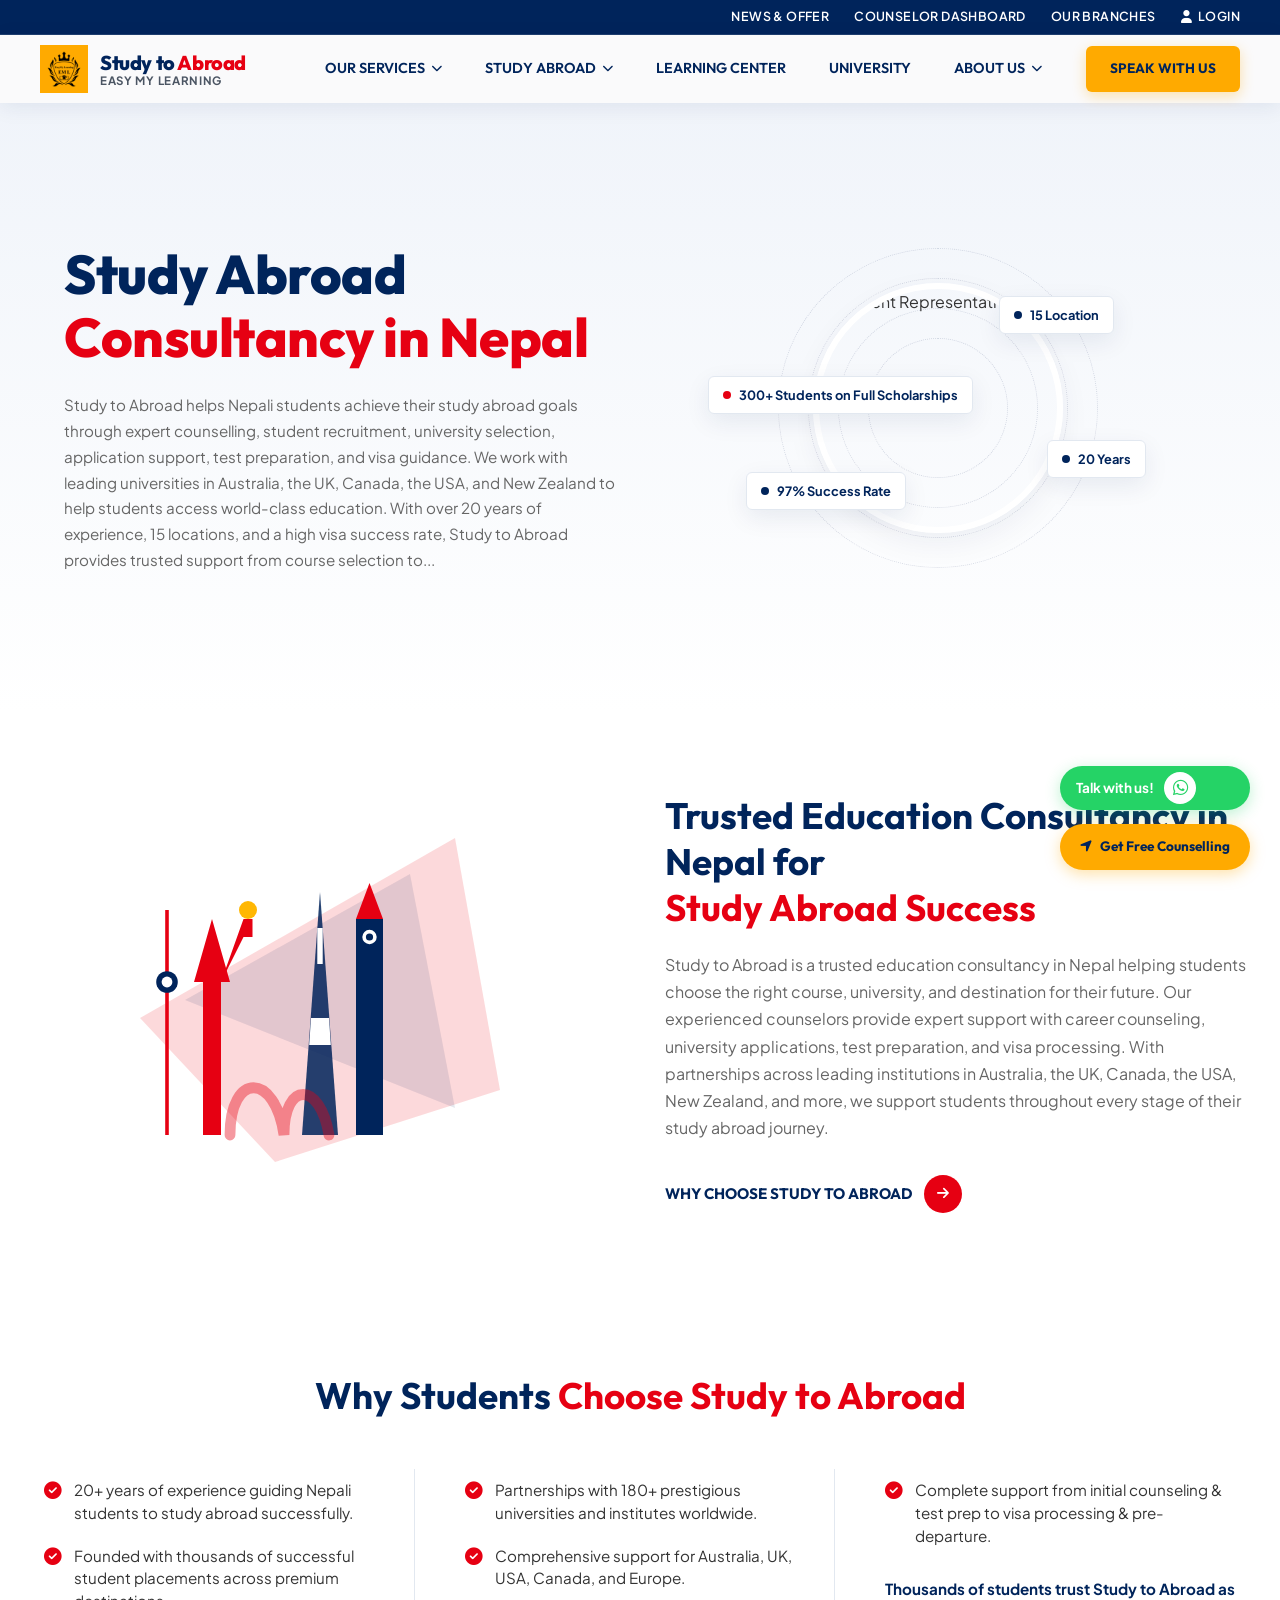
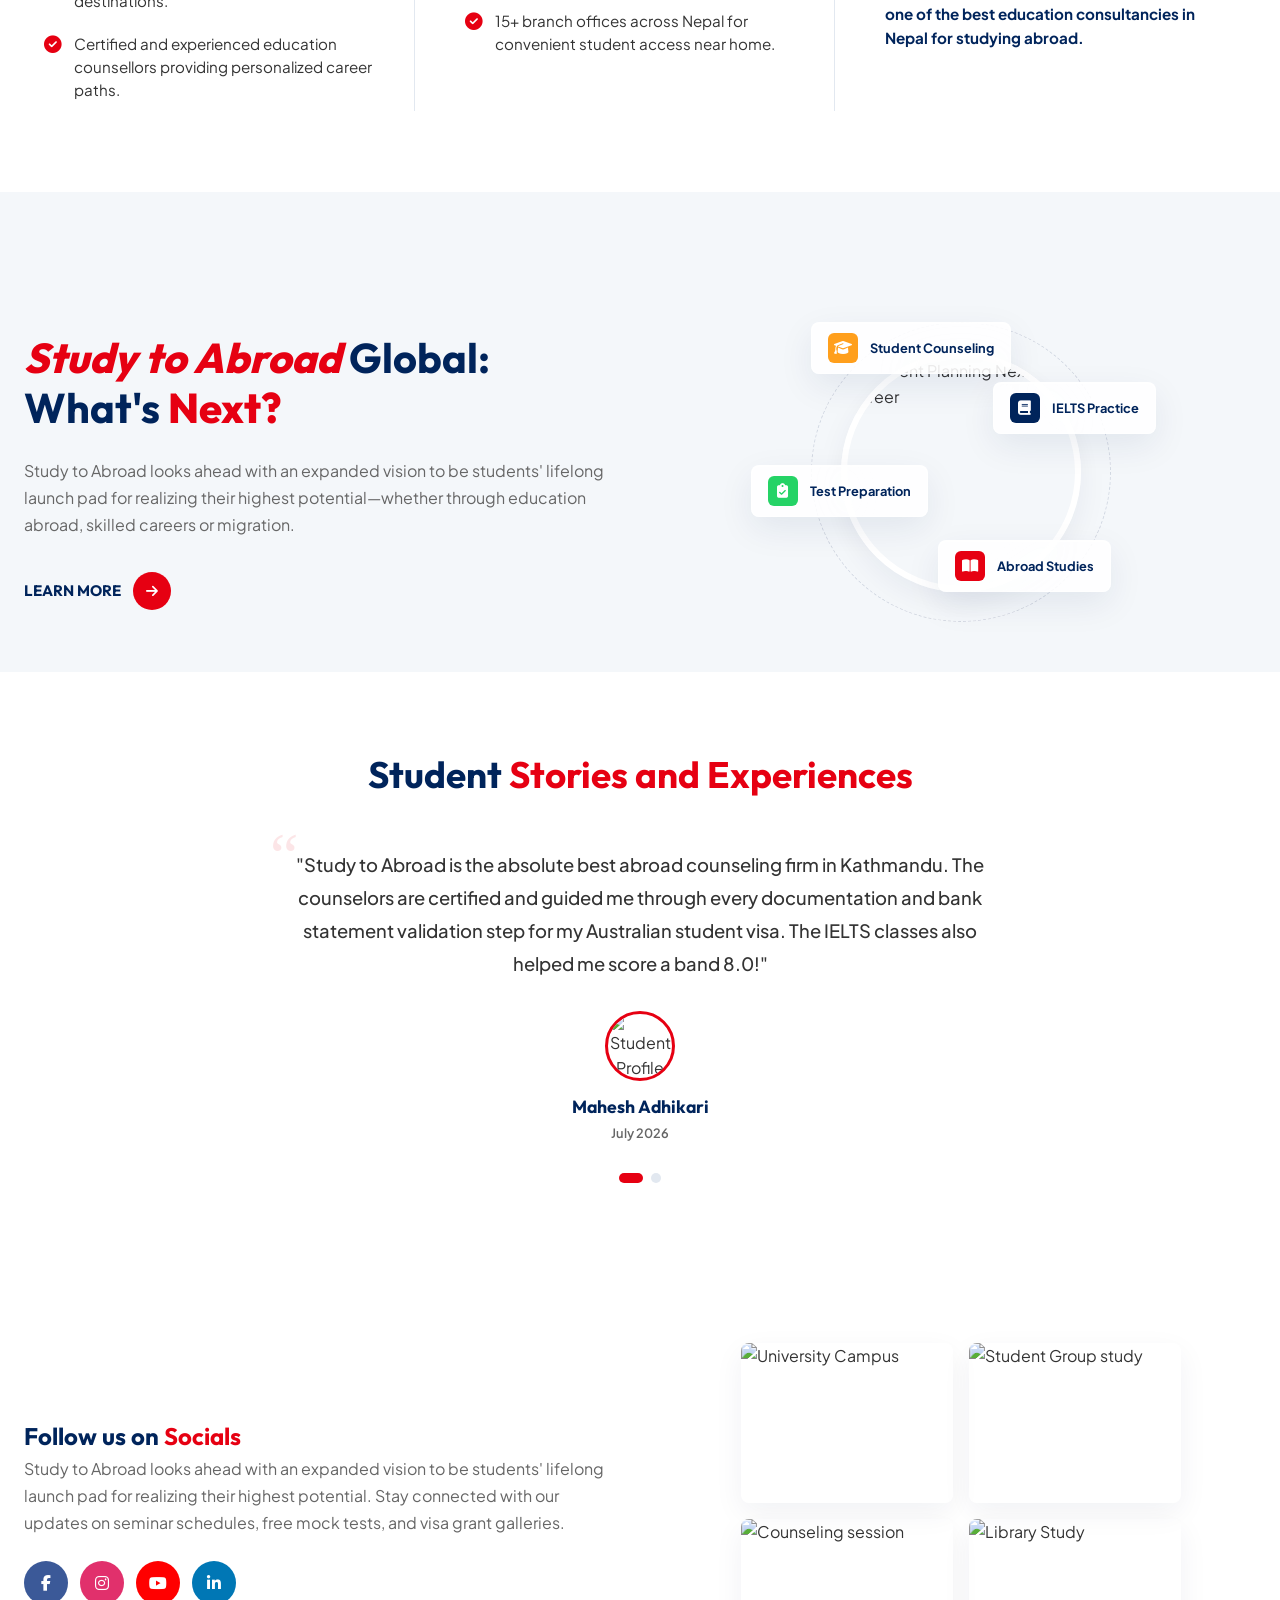
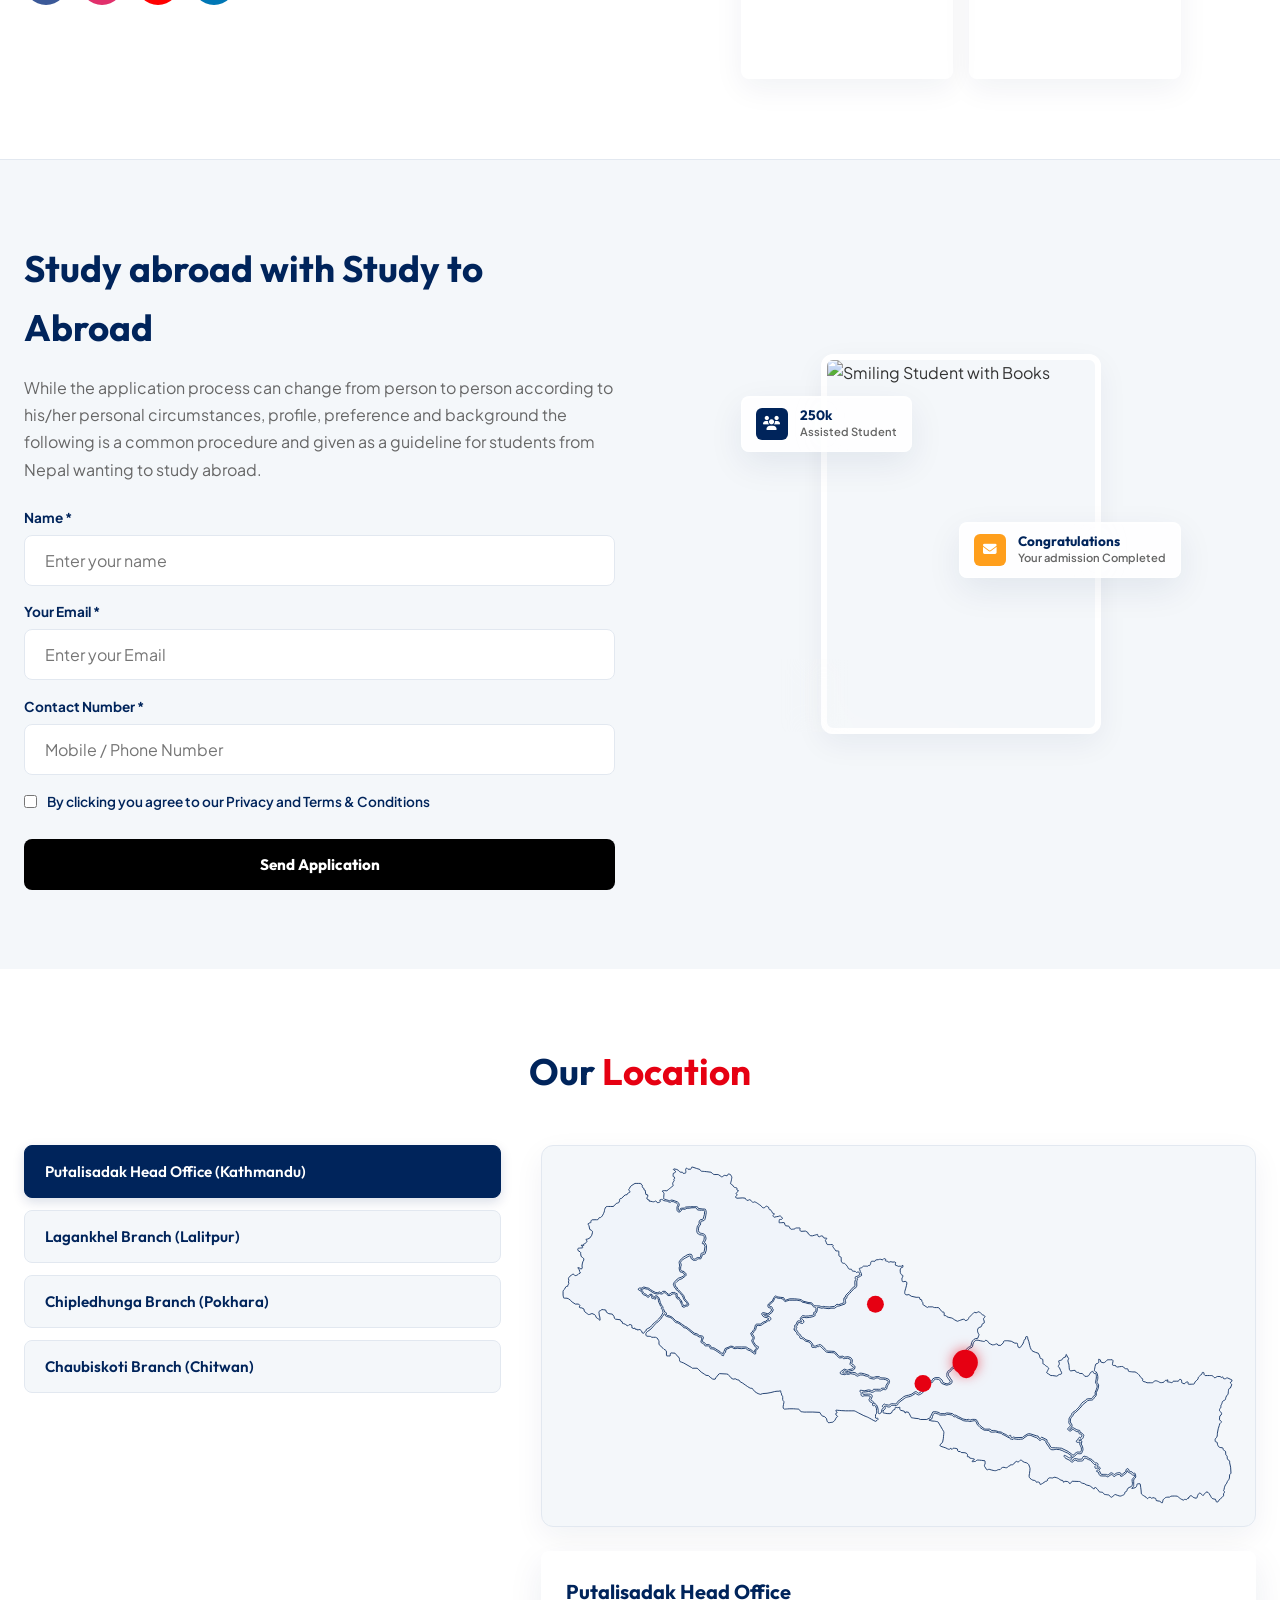
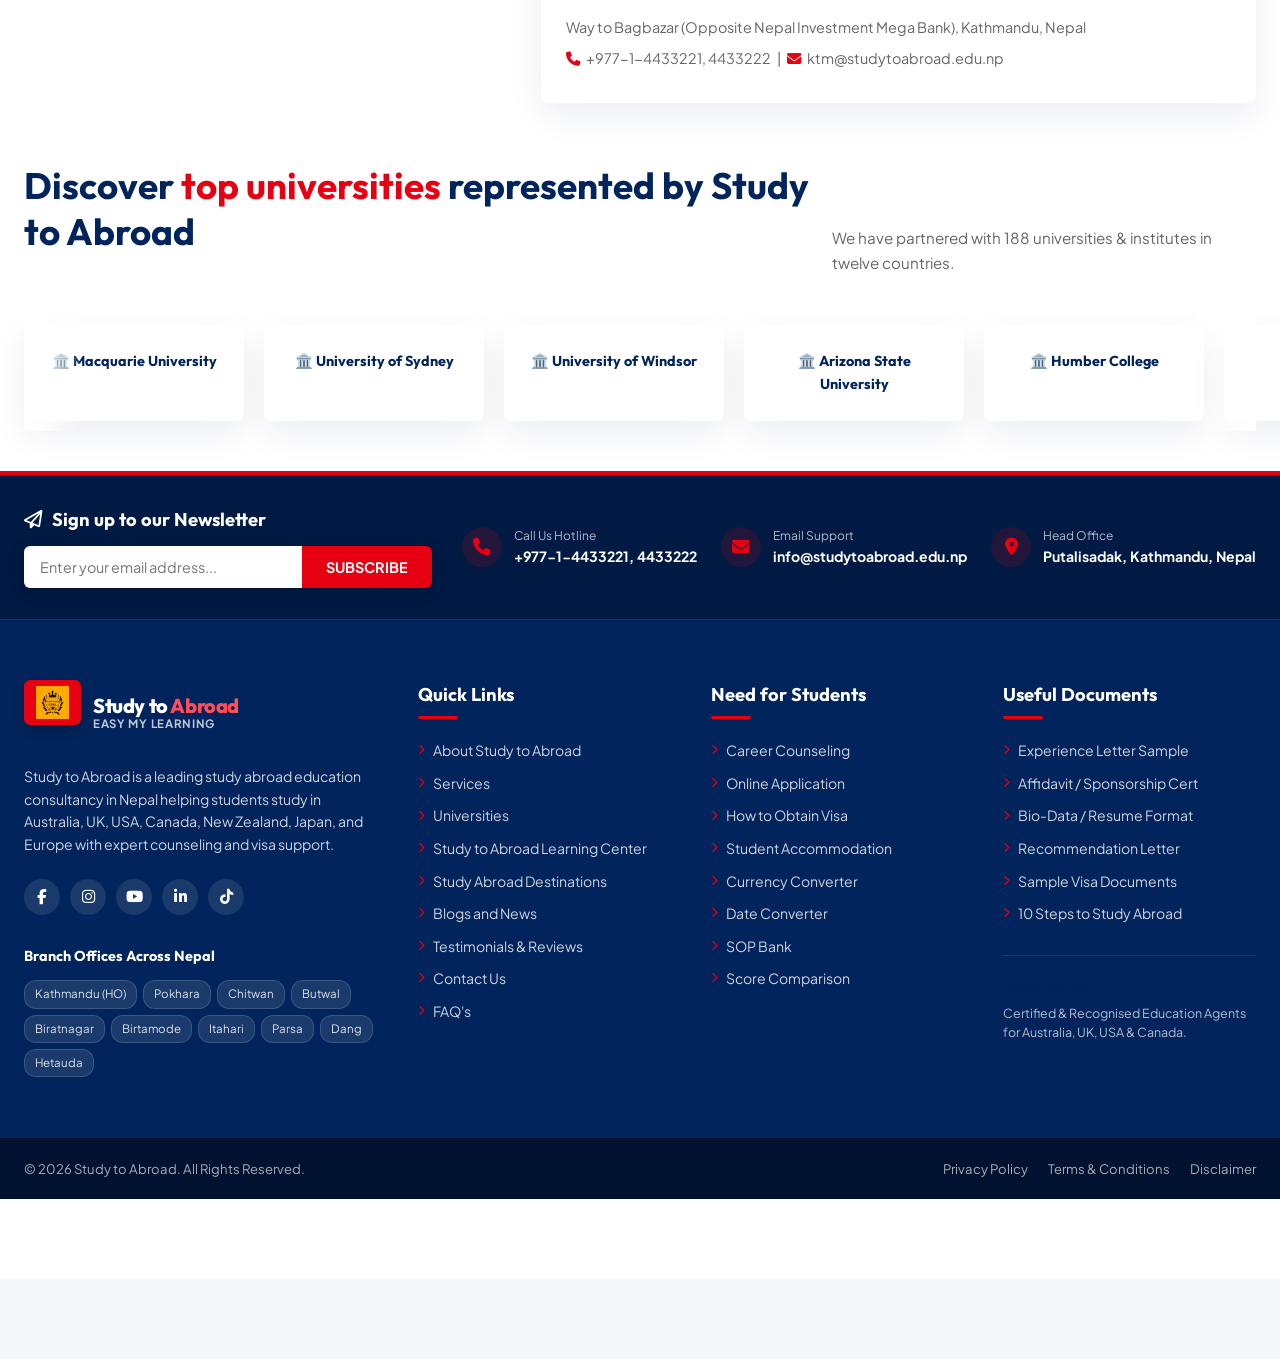
==== commit 3b209215: "Update site branding, assets, and set CTA button colors to #FFaa00" ====
--- a/index.html
+++ b/index.html
@@ -3,9 +3,13 @@
 <head>
     <meta charset="UTF-8">
     <meta name="viewport" content="width=device-width, initial-scale=1.0">
-    <meta name="description" content="Cambridge Institute is a trusted study abroad consultancy in Nepal. Get expert counseling, visa processing, and test preparation for Australia, USA, UK, Canada, and Europe.">
-    <meta name="keywords" content="study abroad, consultancy nepal, cambridge institute, study in australia, study in usa, ielts preparation, pte coaching">
-    <title>Cambridge Institute | Trusted Study Abroad Consultancy in Nepal</title>
+    <meta name="description" content="Study to Abroad is a trusted study abroad consultancy in Nepal powered by Easy My Learning. Get expert counseling, visa processing, and test preparation for Australia, USA, UK, Canada, and Europe.">
+    <meta name="keywords" content="study abroad, consultancy nepal, study to abroad, easy my learning, study in australia, study in usa, ielts preparation, pte coaching">
+    <title>Study to Abroad | Trusted Study Abroad Consultancy in Nepal</title>
+    
+    <!-- Favicon / Tab Icon -->
+    <link rel="icon" type="image/x-icon" href="assets/images/favicon.ico">
+    <link rel="apple-touch-icon" href="assets/images/favicon.ico">
     
     <!-- Google Fonts -->
     <link rel="preconnect" href="https://fonts.googleapis.com">
@@ -36,8 +40,12 @@
     <!-- Sticky Main Navigation Header -->
     <header class="main-navigation-header">
         <div class="nav-container">
-                <a href="index.html" class="logo-icon-svg">
-                    <img src="assets/images/logo.png" alt="Cambridge Institute Logo">
+                <a href="index.html" class="logo-icon-svg" aria-label="Study to Abroad Home">
+                    <img src="assets/images/favicon.ico" alt="Easy My Learning Logo">
+                    <span class="logo-text-group">
+                        <span class="logo-main-text">Study to <span>Abroad</span></span>
+                        <span class="logo-sub-text">Easy My Learning</span>
+                    </span>
                 </a>
 
             <!-- Navigation Links -->
@@ -50,7 +58,7 @@
                                 <div class="services-mega-left">
                                     <h2 class="services-mega-title">Our <span class="highlight-red-text">Services</span></h2>
                                     <p class="services-mega-desc">
-                                        Cambridge Institute offers student-focused international education services designed to support every step of your journey through expert guidance, preparation support, and global academic opportunities.
+                                        Study to Abroad offers student-focused international education services designed to support every step of your journey through expert guidance, preparation support, and global academic opportunities.
                                     </p>
                                 </div>
                                 <div class="services-mega-right">
@@ -102,7 +110,7 @@
                     <li class="nav-menu-item has-dropdown">
                         <a href="#about" class="nav-menu-link">ABOUT US <i class="fa-solid fa-chevron-down"></i></a>
                         <ul class="nav-submenu">
-                            <li><a href="#about">About Cambridge</a></li>
+                            <li><a href="#about">About Study to Abroad</a></li>
                             <li><a href="#why-choose-us">Why Choose Us</a></li>
                             <li><a href="#our-team">Our Team</a></li>
                             <li><a href="#testimonials">Student Stories</a></li>
@@ -132,7 +140,7 @@
                     <span class="highlight-red-text">Consultancy in Nepal</span>
                 </h1>
                 <p class="hero-description-text">
-                    Cambridge Institute helps Nepali students achieve their study abroad goals through expert counselling, student recruitment, university selection, application support, test preparation, and visa guidance. We work with leading universities in Australia, the UK, Canada, the USA, and New Zealand to help students access world-class education. With over 20 years of experience, 15 locations, and a high visa success rate, Cambridge provides trusted support from course selection to...
+                    Study to Abroad helps Nepali students achieve their study abroad goals through expert counselling, student recruitment, university selection, application support, test preparation, and visa guidance. We work with leading universities in Australia, the UK, Canada, the USA, and New Zealand to help students access world-class education. With over 20 years of experience, 15 locations, and a high visa success rate, Study to Abroad provides trusted support from course selection to...
                 </p>
             </div>
 
@@ -219,10 +227,10 @@
                     <span class="highlight-red-text">Study Abroad Success</span>
                 </h2>
                 <p class="section-paragraph-text">
-                    Cambridge Institute is a trusted education consultancy in Nepal helping students choose the right course, university, and destination for their future. Our experienced counselors provide expert support with career counseling, university applications, test preparation, and visa processing. With partnerships across leading institutions in Australia, the UK, Canada, the USA, New Zealand, and more, we support students throughout every stage of their study abroad journey.
+                    Study to Abroad is a trusted education consultancy in Nepal helping students choose the right course, university, and destination for their future. Our experienced counselors provide expert support with career counseling, university applications, test preparation, and visa processing. With partnerships across leading institutions in Australia, the UK, Canada, the USA, New Zealand, and more, we support students throughout every stage of their study abroad journey.
                 </p>
                 <a href="#why-choose-us" class="cta-link-arrow">
-                    WHY CHOOSE CAMBRIDGE <span class="arrow-circle-btn"><i class="fa-solid fa-arrow-right"></i></span>
+                    WHY CHOOSE STUDY TO ABROAD <span class="arrow-circle-btn"><i class="fa-solid fa-arrow-right"></i></span>
                 </a>
             </div>
         </div>
@@ -231,11 +239,11 @@
     <!-- World Map Destinations Section -->
 
 
-    <!-- Why Students Choose Cambridge Section -->
+    <!-- Why Students Choose Study to Abroad Section -->
     <section class="why-choose-us-section" id="why-choose-us">
         <div class="section-container">
             <h2 class="section-title-accented centered-text">
-                Why Students <span class="highlight-red-text">Choose Cambridge</span>
+                Why Students <span class="highlight-red-text">Choose Study to Abroad</span>
             </h2>
             
             <div class="why-choose-us-grid">
@@ -284,24 +292,24 @@
                         </li>
                     </ul>
                     <p class="why-col-summary-desc">
-                        Thousands of students trust Cambridge Institute as one of the best education consultancies in Nepal for studying abroad.
+                        Thousands of students trust Study to Abroad as one of the best education consultancies in Nepal for studying abroad.
                     </p>
                 </div>
             </div>
         </div>
     </section>
 
-    <!-- Cambridge Global: What's Next Section -->
+    <!-- Study to Abroad Global: What's Next Section -->
     <section class="whats-next-section">
         <div class="section-container grid-2-cols">
             <!-- Left Info Block -->
             <div class="whats-next-left">
                 <h2 class="whats-next-title">
-                    <span class="brand-italic-red">Cambridge</span> Global: <br>
+                    <span class="brand-italic-red">Study to Abroad</span> Global: <br>
                     What's <span class="bold-red-accent">Next?</span>
                 </h2>
                 <p class="section-paragraph-text">
-                    Cambridge looks ahead with an expanded vision to be students' lifelong launch pad for realizing their highest potential—whether through education abroad, skilled careers or migration.
+                    Study to Abroad looks ahead with an expanded vision to be students' lifelong launch pad for realizing their highest potential—whether through education abroad, skilled careers or migration.
                 </p>
                 <a href="#about" class="learn-more-btn-accent">
                     LEARN MORE <span class="btn-arrow-circle"><i class="fa-solid fa-arrow-right"></i></span>
@@ -356,7 +364,7 @@
                     <!-- Story 1 -->
                     <div class="story-slide-card active">
                         <div class="story-quote-text">
-                            "Cambridge Institute is the absolute best abroad counseling firm in Kathmandu. The counselors are certified and guided me through every documentation and bank statement validation step for my Australian student visa. The IELTS classes also helped me score a band 8.0!"
+                            "Study to Abroad is the absolute best abroad counseling firm in Kathmandu. The counselors are certified and guided me through every documentation and bank statement validation step for my Australian student visa. The IELTS classes also helped me score a band 8.0!"
                         </div>
                         <div class="story-student-details">
                             <img src="https://images.unsplash.com/photo-1539571696357-5a69c17a67c6?q=80&width=150&auto=format&fit=crop" alt="Student Profile" class="student-story-avatar">
@@ -368,7 +376,7 @@
                     <!-- Story 2 -->
                     <div class="story-slide-card">
                         <div class="story-quote-text">
-                            "Applying to Canada was extremely smooth with Cambridge. They guided me through the GIC application process and helped me review my Statement of Purpose. I got my visa approval within 3 weeks of submission!"
+                            "Applying to Canada was extremely smooth with Study to Abroad. They guided me through the GIC application process and helped me review my Statement of Purpose. I got my visa approval within 3 weeks of submission!"
                         </div>
                         <div class="story-student-details">
                             <img src="https://images.unsplash.com/photo-1544005313-94ddf0286df2?q=80&width=150&auto=format&fit=crop" alt="Student Profile" class="student-story-avatar">
@@ -396,7 +404,7 @@
                     Follow us on <span class="highlight-red-text">Socials</span>
                 </h2>
                 <p class="section-paragraph-text">
-                    Cambridge looks ahead with an expanded vision to be students' lifelong launch pad for realizing their highest potential. Stay connected with our updates on seminar schedules, free mock tests, and visa grant galleries.
+                    Study to Abroad looks ahead with an expanded vision to be students' lifelong launch pad for realizing their highest potential. Stay connected with our updates on seminar schedules, free mock tests, and visa grant galleries.
                 </p>
                 <div class="socials-buttons-row">
                     <a href="#" class="social-circle-icon fb"><i class="fa-brands fa-facebook-f"></i></a>
@@ -431,7 +439,7 @@
         <div class="section-container grid-2-cols">
             <!-- Left side Form -->
             <div class="application-form-left">
-                <h2 class="app-form-heading">Study abroad from Cambridge</h2>
+                <h2 class="app-form-heading">Study abroad with Study to Abroad</h2>
                 <p class="section-paragraph-text">
                     While the application process can change from person to person according to his/her personal circumstances, profile, preference and background the following is a common procedure and given as a guideline for students from Nepal wanting to study abroad.
                 </p>
@@ -548,7 +556,7 @@
                     <div class="branch-address-detail-card" id="active-branch-address-box">
                         <h4 id="active-branch-name">Putalisadak Head Office</h4>
                         <p id="active-branch-desc">Way to Bagbazar (Opposite Nepal Investment Mega Bank), Kathmandu, Nepal</p>
-                        <p id="active-branch-contacts"><i class="fa-solid fa-phone"></i> +977-1-4433221, 4433222 &nbsp;&nbsp;|&nbsp;&nbsp; <i class="fa-solid fa-envelope"></i> ktm@cambridge.edu.np</p>
+                        <p id="active-branch-contacts"><i class="fa-solid fa-phone"></i> +977-1-4433221, 4433222 &nbsp;&nbsp;|&nbsp;&nbsp; <i class="fa-solid fa-envelope"></i> ktm@studytoabroad.edu.np</p>
                     </div>
                 </div>
             </div>
@@ -558,7 +566,7 @@
         <div class="section-container">
             <div class="uni-header-block">
                 <h2 class="section-title-accented">
-                    Discover <span class="highlight-red-text">top universities</span> represented by Cambridge
+                    Discover <span class="highlight-red-text">top universities</span> represented by Study to Abroad
                 </h2>
                 <div class="uni-slider-meta">
                     <p>We have partnered with 188 universities & institutes in twelve countries.</p>
@@ -622,7 +630,7 @@
                         <i class="fa-solid fa-envelope"></i>
                         <div>
                             <span>Email Support</span>
-                            <strong>info@cambridge.edu.np</strong>
+                            <strong>info@studytoabroad.edu.np</strong>
                         </div>
                     </div>
                     <div class="f-contact-item">
@@ -641,11 +649,15 @@
             <div class="section-container footer-grid-4cols">
                 <!-- Col 1: Brand & Branches -->
                 <div class="footer-brand-col">
-                    <a href="index.html" class="footer-logo-link">
-                        <img src="assets/images/logo.png" alt="Cambridge Institute Logo" class="footer-logo">
+                    <a href="index.html" class="footer-logo-link" aria-label="Study to Abroad Home">
+                        <img src="assets/images/favicon.ico" alt="Easy My Learning Logo" class="footer-logo">
+                        <span class="logo-text-group">
+                            <span class="logo-main-text">Study to <span>Abroad</span></span>
+                            <span class="logo-sub-text">Easy My Learning</span>
+                        </span>
                     </a>
                     <p class="footer-brand-desc">
-                        Cambridge Institute is a leading study abroad education consultancy in Nepal helping students study in Australia, UK, USA, Canada, New Zealand, Japan, and Europe with expert counseling and visa support.
+                        Study to Abroad is a leading study abroad education consultancy in Nepal helping students study in Australia, UK, USA, Canada, New Zealand, Japan, and Europe with expert counseling and visa support.
                     </p>
 
                     <div class="footer-social-row">
@@ -677,10 +689,10 @@
                 <div class="footer-links-col">
                     <h3>Quick Links</h3>
                     <ul>
-                        <li><a href="index.html#about"><i class="fa-solid fa-chevron-right"></i> About Cambridge</a></li>
+                        <li><a href="index.html#about"><i class="fa-solid fa-chevron-right"></i> About Study to Abroad</a></li>
                         <li><a href="index.html#services"><i class="fa-solid fa-chevron-right"></i> Services</a></li>
                         <li><a href="universities.html"><i class="fa-solid fa-chevron-right"></i> Universities</a></li>
-                        <li><a href="learning-center.html"><i class="fa-solid fa-chevron-right"></i> Cambridge Learning Center</a></li>
+                        <li><a href="learning-center.html"><i class="fa-solid fa-chevron-right"></i> Study to Abroad Learning Center</a></li>
                         <li><a href="destination.html?country=australia"><i class="fa-solid fa-chevron-right"></i> Study Abroad Destinations</a></li>
                         <li><a href="index.html#news-offers"><i class="fa-solid fa-chevron-right"></i> Blogs and News</a></li>
                         <li><a href="index.html#testimonials"><i class="fa-solid fa-chevron-right"></i> Testimonials & Reviews</a></li>
@@ -727,7 +739,7 @@
         <!-- Footer Bottom Bar -->
         <div class="footer-bottom-bar">
             <div class="section-container flex-bottom-bar">
-                <p>&copy; 2026 Cambridge Institute. All Rights Reserved.</p>
+                <p>&copy; 2026 Study to Abroad. All Rights Reserved.</p>
                 <div class="bottom-policy-links">
                     <a href="#">Privacy Policy</a>
                     <a href="#">Terms & Conditions</a>
@@ -920,7 +932,7 @@
                     <div class="news-item-card">
                         <span class="news-date">July 2026</span>
                         <h4>50% Discount on IELTS & PTE Coaching!</h4>
-                        <p>Enroll this month at Cambridge Kathmandu or online and get 50% discount on test prep registration. Free books and mock tests included!</p>
+                        <p>Enroll this month at Study to Abroad Kathmandu or online and get 50% discount on test prep registration. Free books and mock tests included!</p>
                     </div>
                     <div class="news-item-card">
                         <span class="news-date">August 2026</span>
@@ -943,7 +955,13 @@
         <div class="side-drawer-content">
             <div class="side-drawer-header">
                 <div class="drawer-logo">
-                    <img src="assets/images/logo.png" alt="Cambridge Institute Logo">
+                    <a href="index.html" class="drawer-logo" aria-label="Study to Abroad Home">
+                        <img src="assets/images/favicon.ico" alt="Easy My Learning Logo">
+                        <span class="logo-text-group">
+                            <span class="logo-main-text">Study to <span>Abroad</span></span>
+                            <span class="logo-sub-text">Easy My Learning</span>
+                        </span>
+                    </a>
                 </div>
                 <button class="close-drawer-btn" id="btn-close-drawer" aria-label="Close Menu">&times;</button>
             </div>
@@ -986,7 +1004,7 @@
                                 <button class="drawer-submenu-toggle" aria-label="Toggle Submenu"><i class="fa-solid fa-chevron-down"></i></button>
                             </div>
                             <ul class="drawer-submenu">
-                                <li><a href="#about" class="drawer-sub-link">About Cambridge</a></li>
+                                <li><a href="#about" class="drawer-sub-link">About Study to Abroad</a></li>
                                 <li><a href="#why-choose-us" class="drawer-sub-link">Why Choose Us</a></li>
                                 <li><a href="#our-team" class="drawer-sub-link">Our Team</a></li>
                                 <li><a href="#testimonials" class="drawer-sub-link">Student Stories</a></li>
@@ -1000,7 +1018,7 @@
                     <h4>Contact Us</h4>
                     <p><i class="fa-solid fa-location-dot"></i> Putalisadak, Kathmandu, Nepal</p>
                     <p><i class="fa-solid fa-phone"></i> +977-1-4433221, 4433222</p>
-                    <p><i class="fa-solid fa-envelope"></i> info@cambridge.edu.np</p>
+                    <p><i class="fa-solid fa-envelope"></i> info@studytoabroad.edu.np</p>
                 </div>
                 
                 <div class="drawer-socials">
--- a/css/style.css
+++ b/css/style.css
@@ -1,11 +1,11 @@
 /* ==========================================
-   CAMBRIDGE INSTITUTE DESIGN SYSTEM
+   STUDY TO ABROAD DESIGN SYSTEM
    ========================================== */
 
 :root {
     --brand-blue: #00245B;       /* Navy Primary */
     --brand-blue-light: #e6edf7;
-    --brand-red: #E60012;        /* Cambridge Red Accent */
+    --brand-red: #E60012;        /* Study to Abroad Red Accent */
     --brand-red-hover: #c8000f;
     --brand-green: #25D366;      /* Success Accent */
     --text-dark: #333333;        /* Dark Body Text */
@@ -205,28 +205,85 @@
 }
 
 .logo-icon-svg {
-    display: flex;
-    align-items: center;
+    display: inline-flex;
+    align-items: center;
+    gap: 12px;
+    text-decoration: none;
     z-index: 10;
 }
 
 .logo-icon-svg img {
-   height: 44px;
+   height: 48px;
    width: auto;
    display: block;
-   background-color: var(--brand-red);
-   padding: 5px 10px;
-   border-radius: 4px;
+   object-fit: contain;
+   transition: transform 0.25s ease;
+}
+
+.logo-icon-svg:hover img {
+   transform: scale(1.05);
+}
+
+.logo-text-group {
+    display: flex;
+    flex-direction: column;
+    justify-content: center;
+    line-height: 1.15;
+}
+
+.logo-main-text {
+    font-family: var(--font-heading);
+    font-weight: 800;
+    font-size: 1.25rem;
+    color: var(--brand-blue);
+    letter-spacing: -0.02em;
+    white-space: nowrap;
+}
+
+.logo-main-text span {
+    color: var(--brand-red);
+}
+
+.logo-sub-text {
+    font-family: var(--font-body);
+    font-size: 0.72rem;
+    font-weight: 700;
+    color: #4b5563;
+    letter-spacing: 0.06em;
+    text-transform: uppercase;
+    white-space: nowrap;
+}
+
+.footer-logo-link {
+    display: inline-flex;
+    align-items: center;
+    gap: 12px;
+    text-decoration: none;
+    margin-bottom: 20px;
 }
 
 .footer-logo {
-    max-height: 45px;
+    max-height: 48px;
     width: auto;
     display: block;
-    background-color: var(--brand-red);
-    padding: 6px 12px;
-    border-radius: 4px;
-    margin-bottom: 20px;
+    background-color: #ffffff;
+    padding: 5px 8px;
+    border-radius: 8px;
+    box-shadow: 0 4px 12px rgba(0, 0, 0, 0.2);
+    margin-bottom: 0;
+}
+
+.footer-logo-link .logo-main-text {
+    color: #ffffff;
+    font-size: 1.25rem;
+}
+
+.footer-logo-link .logo-main-text span {
+    color: #ff4d5a;
+}
+
+.footer-logo-link .logo-sub-text {
+    color: rgba(255, 255, 255, 0.75);
 }
 
 /* Menu Links */
@@ -534,21 +591,23 @@
 }
 
 .speak-with-us-btn {
-    background-color: var(--brand-red);
-    color: var(--bg-white);
+    background-color: #FFaa00;
+    color: #00245B;
     font-family: var(--font-heading);
     font-weight: 700;
     font-size: 0.85rem;
     padding: 12px 24px;
     border-radius: 6px;
-    box-shadow: 0 4px 12px rgba(230, 0, 18, 0.2);
+    box-shadow: 0 4px 14px rgba(255, 170, 0, 0.32);
     display: inline-block;
     transition: var(--transition-smooth);
 }
 
 .speak-with-us-btn:hover {
-    background-color: var(--brand-red-hover);
+    background-color: #e69900;
+    color: #00245B;
     transform: translateY(-1px);
+    box-shadow: 0 6px 18px rgba(255, 170, 0, 0.42);
 }
 
 .nav-hamburger-toggle {
@@ -646,13 +705,39 @@
     margin: 0 auto;
 }
 
+.drawer-logo {
+    display: inline-flex;
+    align-items: center;
+    gap: 10px;
+    text-decoration: none;
+}
+
 .drawer-logo img, .drawer-header-block img {
-    max-height: 42px;
+    max-height: 44px;
     width: auto;
     display: block;
-    background-color: var(--brand-red);
-    padding: 4px 10px;
-    border-radius: 4px;
+    object-fit: contain;
+}
+
+.drawer-logo .logo-main-text {
+    font-family: var(--font-heading);
+    font-weight: 800;
+    font-size: 1.15rem;
+    color: var(--brand-blue);
+    letter-spacing: -0.02em;
+}
+
+.drawer-logo .logo-main-text span {
+    color: var(--brand-red);
+}
+
+.drawer-logo .logo-sub-text {
+    font-family: var(--font-body);
+    font-size: 0.68rem;
+    font-weight: 700;
+    color: #4b5563;
+    letter-spacing: 0.05em;
+    text-transform: uppercase;
 }
 
 .close-drawer-btn {
@@ -1063,7 +1148,7 @@
 }
 
 /* ==========================================
-   WHY STUDENTS CHOOSE CAMBRIDGE
+   WHY STUDENTS CHOOSE STUDY TO ABROAD
    ========================================== */
 .why-choose-us-section {
     background-color: var(--bg-white);
@@ -1115,7 +1200,7 @@
 }
 
 /* ==========================================
-   CAMBRIDGE GLOBAL: WHAT'S NEXT SECTION
+   STUDY TO ABROAD GLOBAL: WHAT'S NEXT SECTION
    ========================================== */
 .whats-next-section {
     background-color: var(--bg-light);
@@ -1894,8 +1979,8 @@
 }
 
 .counselling-sticky-badge {
-    background-color: var(--brand-red);
-    color: var(--bg-white);
+    background-color: #FFaa00;
+    color: #00245B;
     border-radius: 30px;
     padding: 12px 20px;
     font-family: var(--font-heading);
@@ -1904,12 +1989,14 @@
     display: flex;
     align-items: center;
     gap: 8px;
-    box-shadow: 0 4px 15px rgba(230, 0, 18, 0.3);
+    box-shadow: 0 4px 15px rgba(255, 170, 0, 0.35);
 }
 
 .counselling-sticky-badge:hover {
-    background-color: var(--brand-red-hover);
+    background-color: #e69900;
+    color: #00245B;
     transform: translateY(-2px);
+    box-shadow: 0 6px 20px rgba(255, 170, 0, 0.45);
 }
 
 /* ==========================================
@@ -2300,19 +2387,22 @@
 }
 
 .dest-book-btn {
-    background-color: var(--brand-red);
-    color: var(--bg-white);
+    background-color: #FFaa00;
+    color: #00245B;
     font-family: var(--font-heading);
     font-weight: 700;
     padding: 12px 28px;
     border-radius: 6px;
     font-size: 0.9rem;
-    box-shadow: 0 4px 12px rgba(230, 0, 18, 0.2);
+    box-shadow: 0 4px 14px rgba(255, 170, 0, 0.32);
+    transition: var(--transition-smooth);
 }
 
 .dest-book-btn:hover {
-    background-color: var(--brand-red-hover);
+    background-color: #e69900;
+    color: #00245B;
     transform: translateY(-1px);
+    box-shadow: 0 6px 18px rgba(255, 170, 0, 0.42);
 }
 
 /* Utilities Modal Tabs */
@@ -2560,7 +2650,7 @@
 }
 
 /* ==========================================
-   CAMBRIDGE LEARNING CENTER SECTION
+   STUDY TO ABROAD LEARNING CENTER SECTION
    ========================================== */
 .learning-center-section {
     padding: 70px 0;
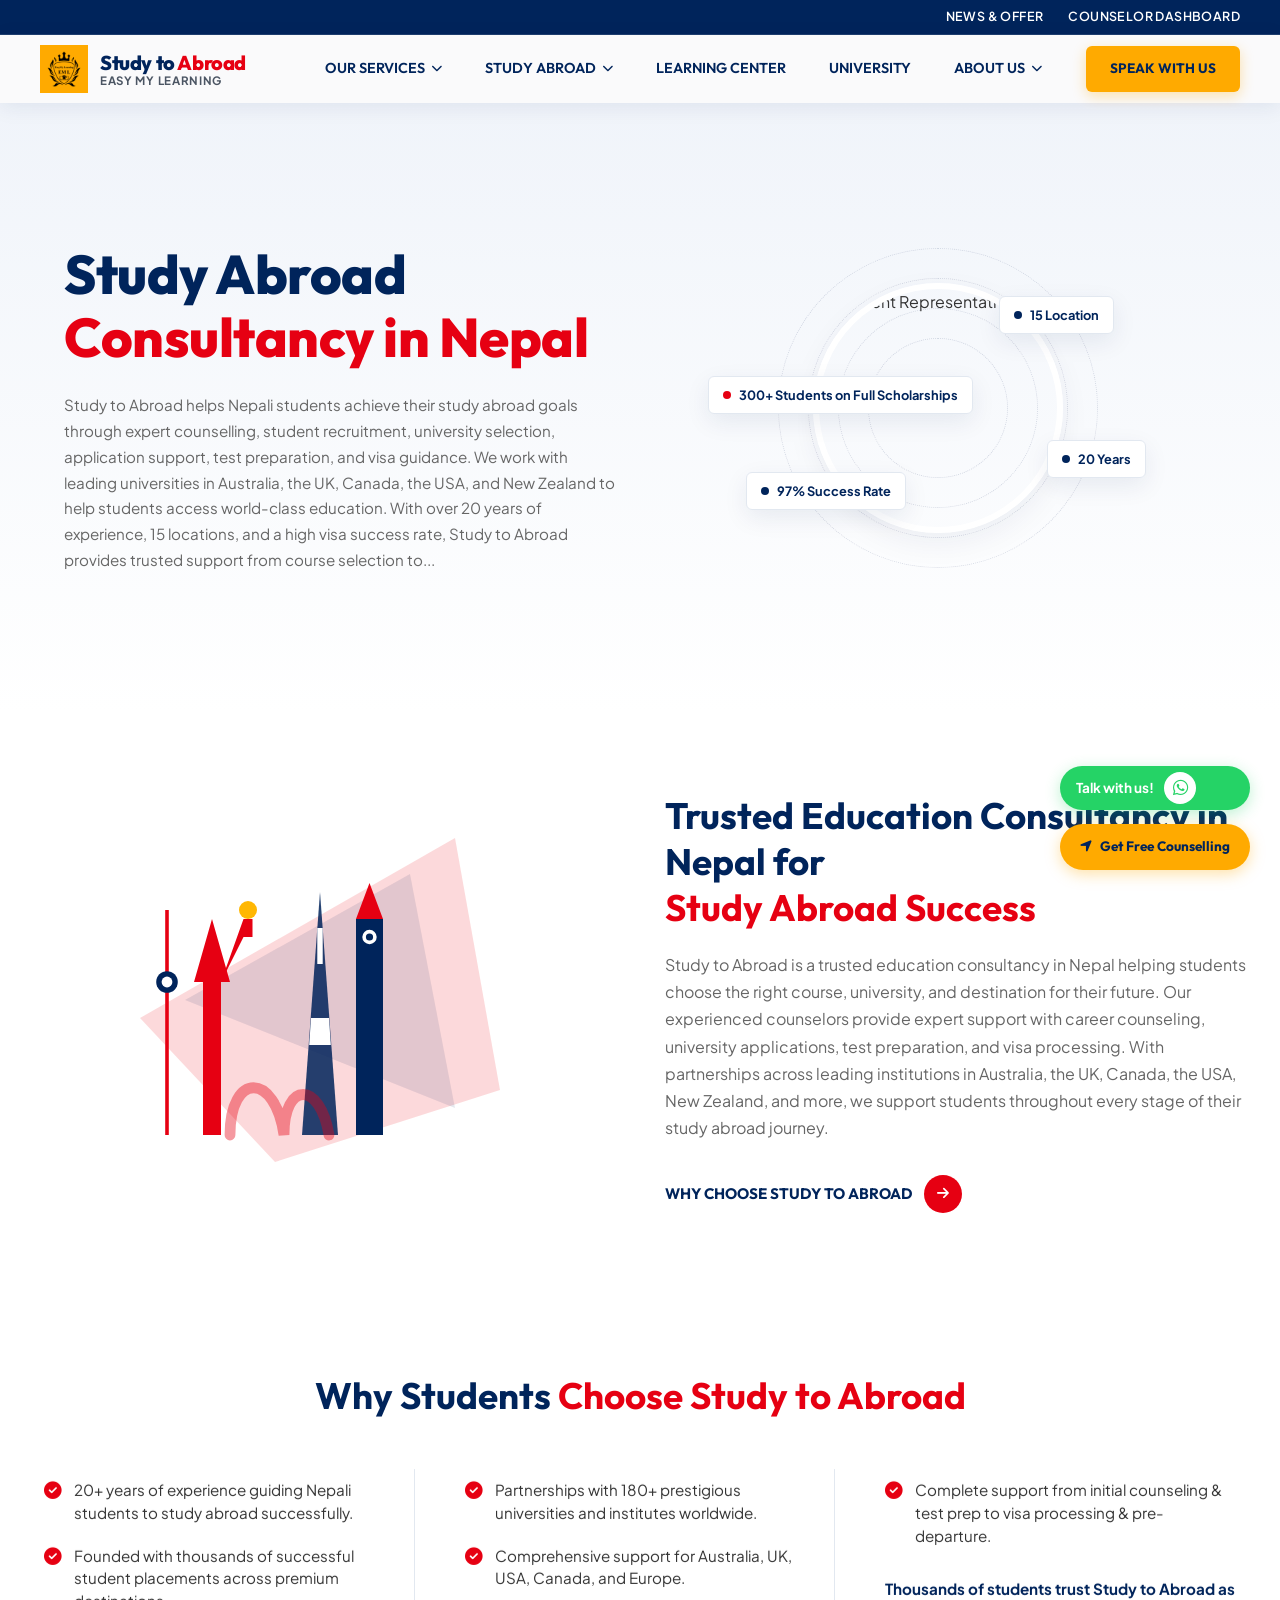
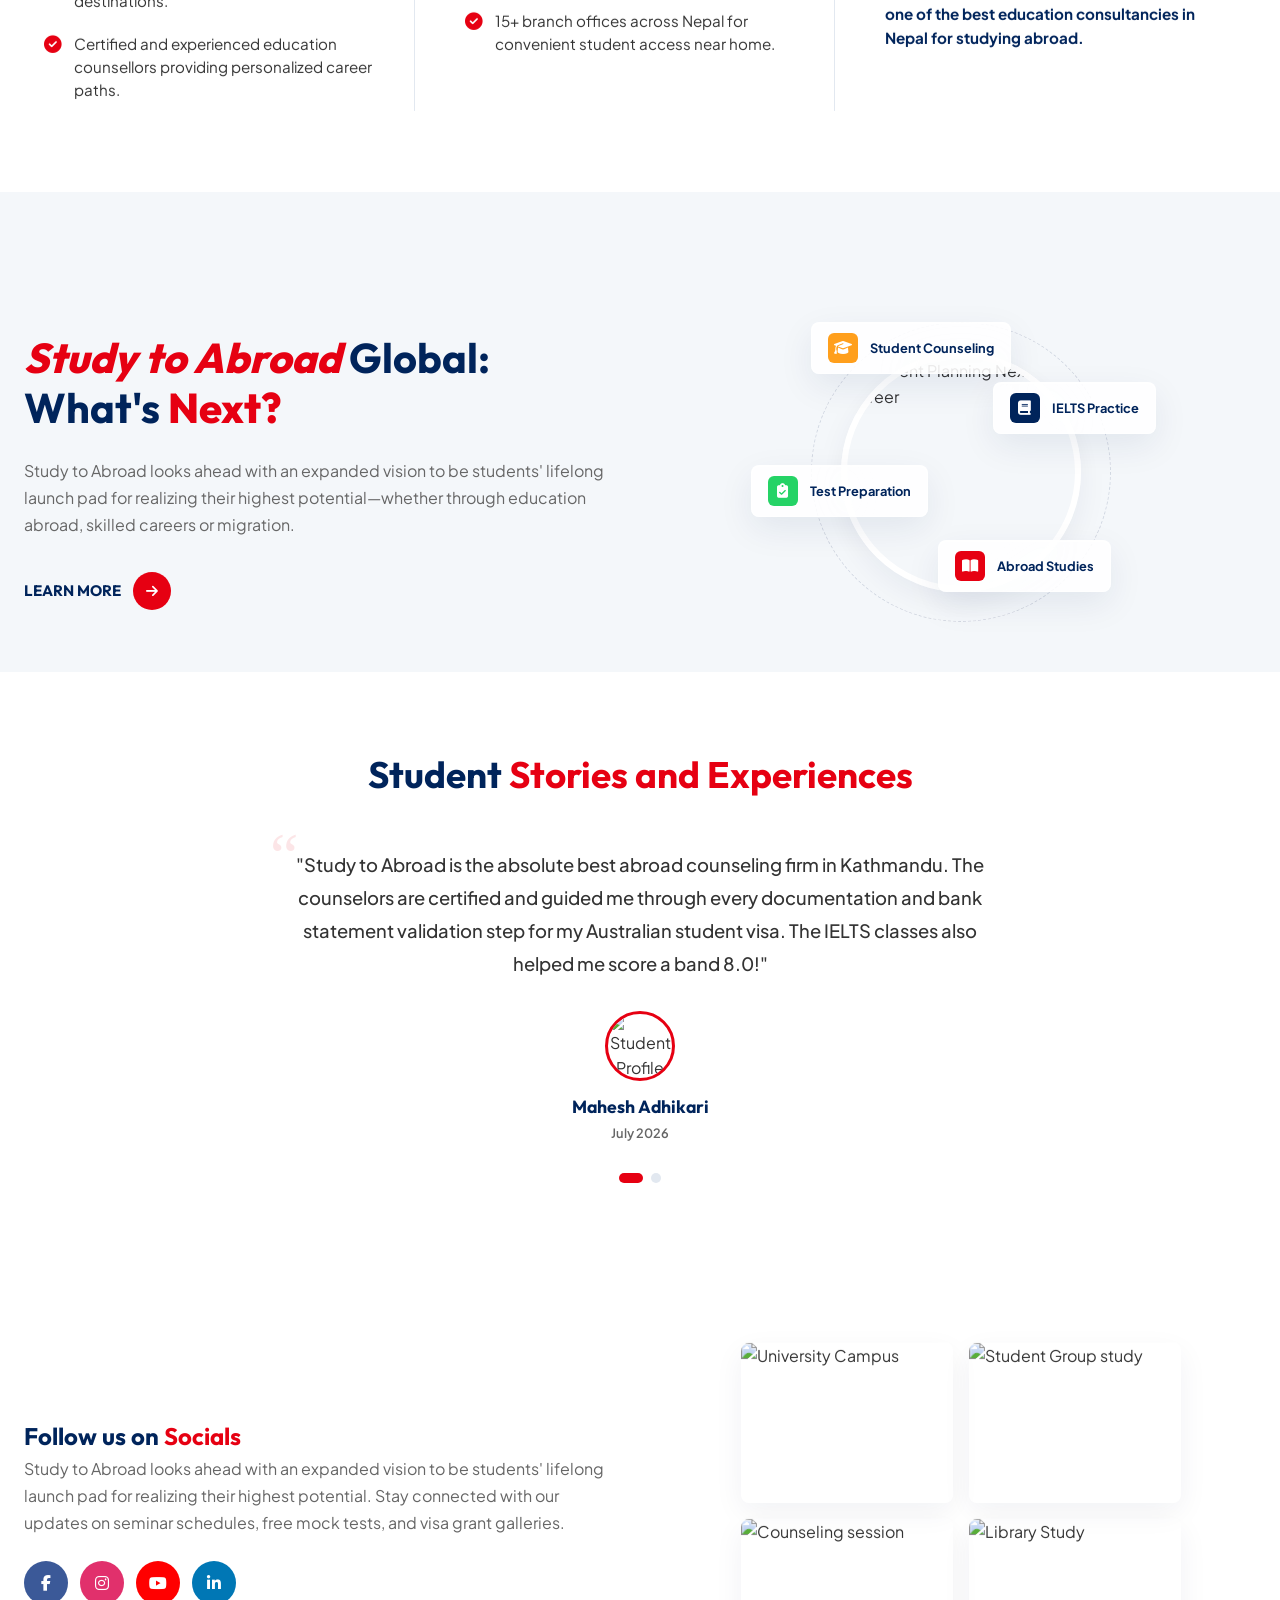
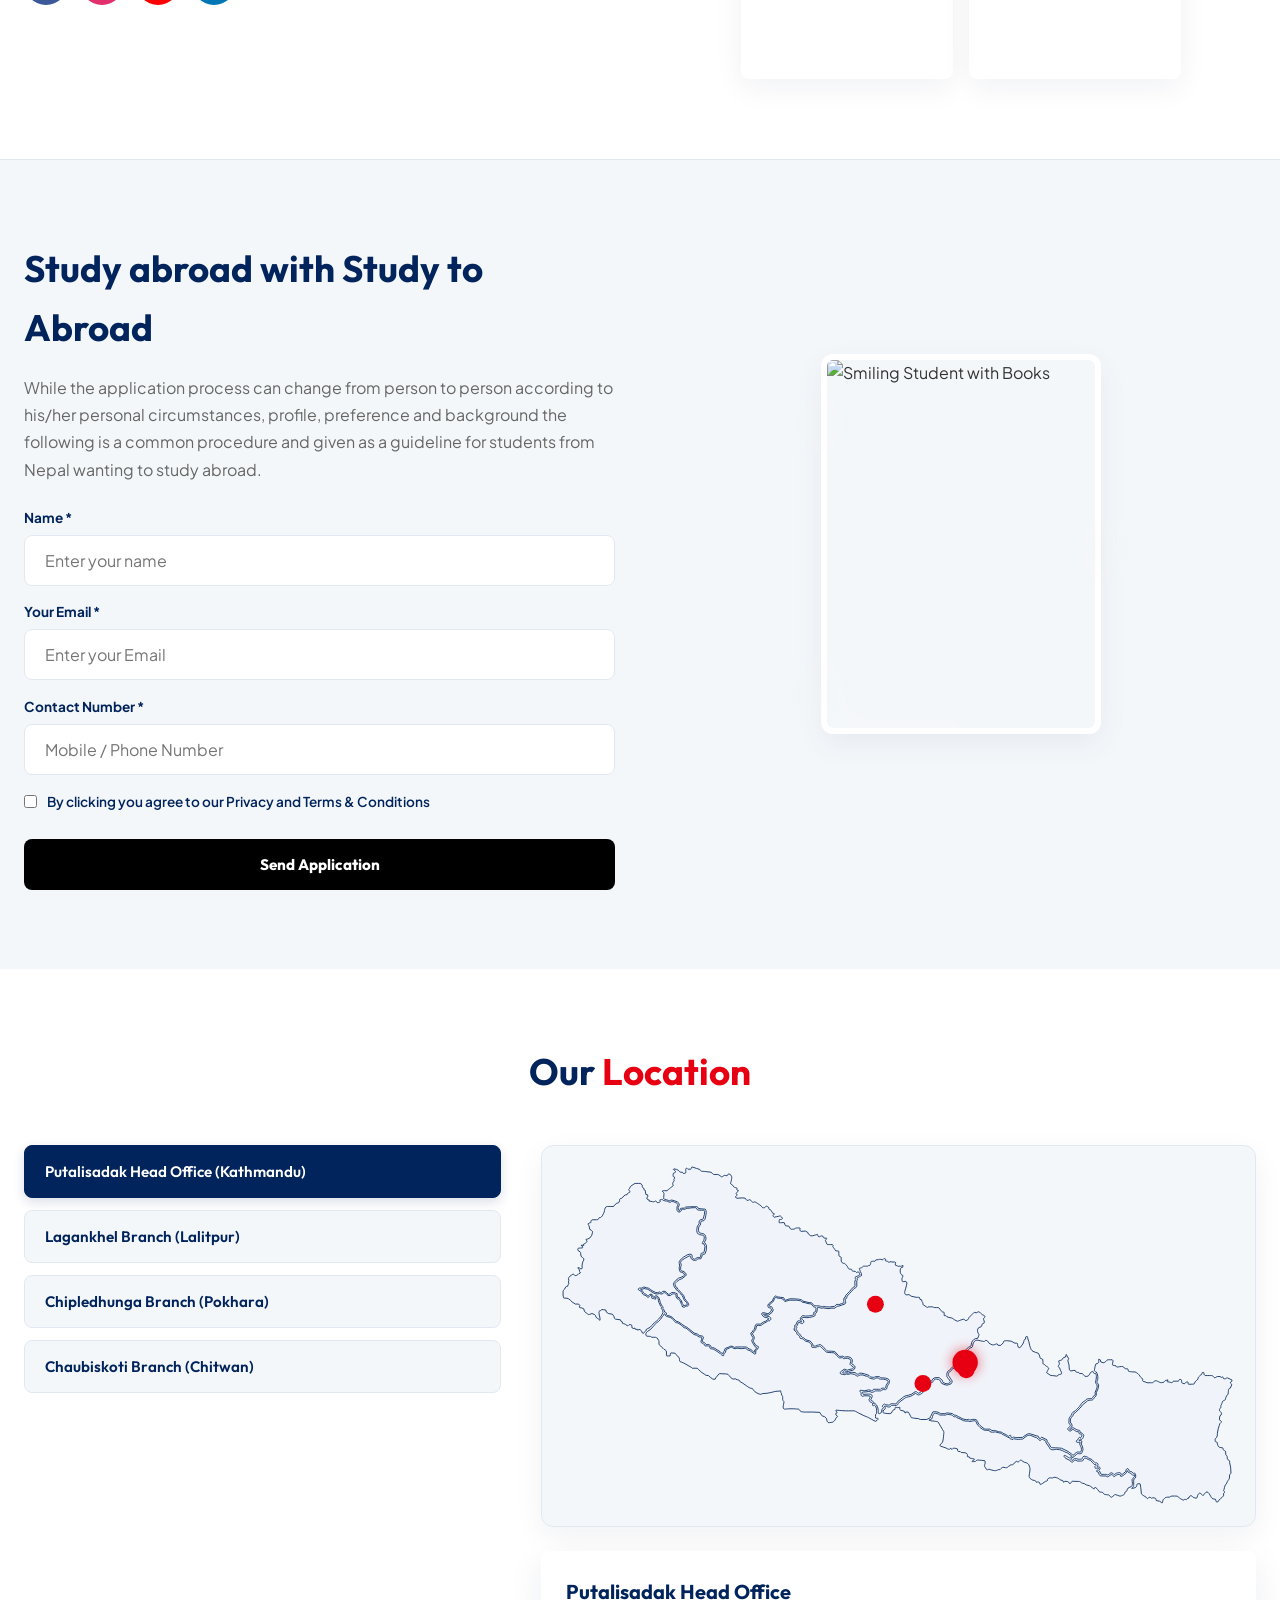
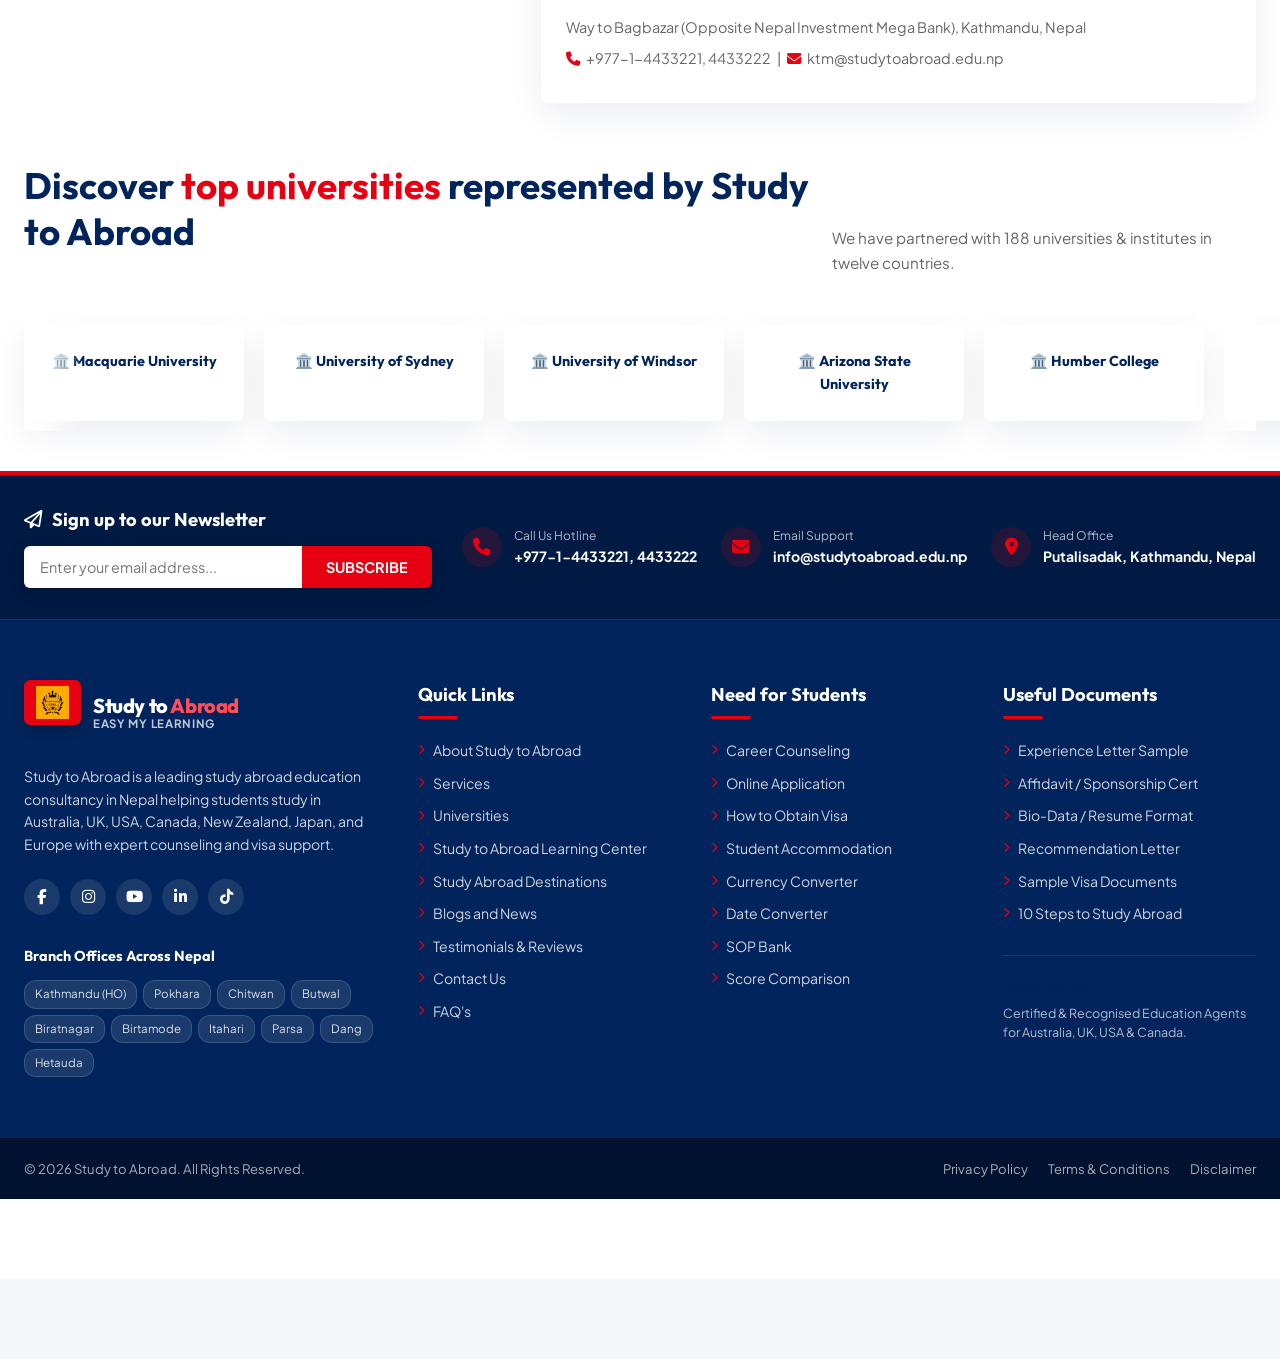
==== commit c419105d: "Update index.html" ====
--- a/index.html
+++ b/index.html
@@ -1,27 +1,33 @@
 <!DOCTYPE html>
 <html lang="en">
+
 <head>
     <meta charset="UTF-8">
     <meta name="viewport" content="width=device-width, initial-scale=1.0">
-    <meta name="description" content="Study to Abroad is a trusted study abroad consultancy in Nepal powered by Easy My Learning. Get expert counseling, visa processing, and test preparation for Australia, USA, UK, Canada, and Europe.">
-    <meta name="keywords" content="study abroad, consultancy nepal, study to abroad, easy my learning, study in australia, study in usa, ielts preparation, pte coaching">
+    <meta name="description"
+        content="Study to Abroad is a trusted study abroad consultancy in Nepal powered by Easy My Learning. Get expert counseling, visa processing, and test preparation for Australia, USA, UK, Canada, and Europe.">
+    <meta name="keywords"
+        content="study abroad, consultancy nepal, study to abroad, easy my learning, study in australia, study in usa, ielts preparation, pte coaching">
     <title>Study to Abroad | Trusted Study Abroad Consultancy in Nepal</title>
-    
+
     <!-- Favicon / Tab Icon -->
     <link rel="icon" type="image/x-icon" href="assets/images/favicon.ico">
     <link rel="apple-touch-icon" href="assets/images/favicon.ico">
-    
+
     <!-- Google Fonts -->
     <link rel="preconnect" href="https://fonts.googleapis.com">
     <link rel="preconnect" href="https://fonts.gstatic.com" crossorigin>
-    <link href="https://fonts.googleapis.com/css2?family=Outfit:wght@300;400;500;600;700;800&family=Plus+Jakarta+Sans:wght@300;400;500;600;700;800&display=swap" rel="stylesheet">
-    
+    <link
+        href="https://fonts.googleapis.com/css2?family=Outfit:wght@300;400;500;600;700;800&family=Plus+Jakarta+Sans:wght@300;400;500;600;700;800&display=swap"
+        rel="stylesheet">
+
     <!-- Font Awesome Icons -->
     <link rel="stylesheet" href="https://cdnjs.cloudflare.com/ajax/libs/font-awesome/6.4.0/css/all.min.css">
-    
+
     <!-- Custom CSS -->
     <link rel="stylesheet" href="css/style.css?v=1.2">
 </head>
+
 <body>
 
 
@@ -31,8 +37,6 @@
             <div class="utility-left-links">
                 <a href="#news-offers">NEWS & OFFER</a>
                 <a href="#counselor">COUNSELOR DASHBOARD</a>
-                <a href="#our-branches">OUR BRANCHES</a>
-                <a href="#login"><i class="fa-solid fa-user"></i> LOGIN</a>
             </div>
         </div>
     </div>
@@ -40,63 +44,92 @@
     <!-- Sticky Main Navigation Header -->
     <header class="main-navigation-header">
         <div class="nav-container">
-                <a href="index.html" class="logo-icon-svg" aria-label="Study to Abroad Home">
-                    <img src="assets/images/favicon.ico" alt="Easy My Learning Logo">
-                    <span class="logo-text-group">
-                        <span class="logo-main-text">Study to <span>Abroad</span></span>
-                        <span class="logo-sub-text">Easy My Learning</span>
-                    </span>
-                </a>
+            <a href="index.html" class="logo-icon-svg" aria-label="Study to Abroad Home">
+                <img src="assets/images/favicon.ico" alt="Easy My Learning Logo">
+                <span class="logo-text-group">
+                    <span class="logo-main-text">Study to <span>Abroad</span></span>
+                    <span class="logo-sub-text">Easy My Learning</span>
+                </span>
+            </a>
 
             <!-- Navigation Links -->
             <nav class="nav-menu-bar">
                 <ul class="nav-menu-links">
                     <li class="nav-menu-item has-mega-menu">
-                        <a href="#services" class="nav-menu-link">OUR SERVICES <i class="fa-solid fa-chevron-down"></i></a>
+                        <a href="#services" class="nav-menu-link">OUR SERVICES <i
+                                class="fa-solid fa-chevron-down"></i></a>
                         <div class="nav-mega-menu services-mega-menu">
                             <div class="services-mega-container">
                                 <div class="services-mega-left">
-                                    <h2 class="services-mega-title">Our <span class="highlight-red-text">Services</span></h2>
+                                    <h2 class="services-mega-title">Our <span class="highlight-red-text">Services</span>
+                                    </h2>
                                     <p class="services-mega-desc">
-                                        Study to Abroad offers student-focused international education services designed to support every step of your journey through expert guidance, preparation support, and global academic opportunities.
+                                        Study to Abroad offers student-focused international education services designed
+                                        to support every step of your journey through expert guidance, preparation
+                                        support, and global academic opportunities.
                                     </p>
                                 </div>
                                 <div class="services-mega-right">
                                     <ul class="services-mega-list">
-                                        <li><a href="#services"><i class="fa-solid fa-chevron-right"></i> Study Abroad Counselling</a></li>
-                                        <li><a href="#services"><i class="fa-solid fa-chevron-right"></i> University Application Support</a></li>
-                                        <li><a href="#services"><i class="fa-solid fa-chevron-right"></i> Scholarship Guidance</a></li>
-                                        <li><a href="#services"><i class="fa-solid fa-chevron-right"></i> Visa Assistance</a></li>
-                                        <li><a href="#services"><i class="fa-solid fa-chevron-right"></i> Pre-Departure & Accommodation</a></li>
-                                        <li><a href="learning-center.html"><i class="fa-solid fa-chevron-right"></i> Test Preparation & Coaching</a></li>
+                                        <li><a href="#services"><i class="fa-solid fa-chevron-right"></i> Study Abroad
+                                                Counselling</a></li>
+                                        <li><a href="#services"><i class="fa-solid fa-chevron-right"></i> University
+                                                Application Support</a></li>
+                                        <li><a href="#services"><i class="fa-solid fa-chevron-right"></i> Scholarship
+                                                Guidance</a></li>
+                                        <li><a href="#services"><i class="fa-solid fa-chevron-right"></i> Visa
+                                                Assistance</a></li>
+                                        <li><a href="#services"><i class="fa-solid fa-chevron-right"></i> Pre-Departure
+                                                & Accommodation</a></li>
+                                        <li><a href="learning-center.html"><i class="fa-solid fa-chevron-right"></i>
+                                                Test Preparation & Coaching</a></li>
                                     </ul>
                                 </div>
                             </div>
                         </div>
                     </li>
                     <li class="nav-menu-item has-mega-menu">
-                        <a href="destination.html?country=australia" class="nav-menu-link">STUDY ABROAD <i class="fa-solid fa-chevron-down"></i></a>
+                        <a href="destination.html?country=australia" class="nav-menu-link">STUDY ABROAD <i
+                                class="fa-solid fa-chevron-down"></i></a>
                         <div class="nav-mega-menu">
                             <div class="mega-menu-container">
                                 <div class="mega-menu-grid">
-                                    <a href="destination.html?country=australia" class="mega-menu-item"><img src="https://flagcdn.com/w80/au.png" alt="Australia"> Australia</a>
-                                    <a href="destination.html?country=usa" class="mega-menu-item"><img src="https://flagcdn.com/w80/us.png" alt="USA"> USA</a>
-                                    <a href="destination.html?country=newzealand" class="mega-menu-item"><img src="https://flagcdn.com/w80/nz.png" alt="New Zealand"> New Zealand</a>
-                                    <a href="destination.html?country=canada" class="mega-menu-item"><img src="https://flagcdn.com/w80/ca.png" alt="Canada"> Canada</a>
-                                    <a href="destination.html?country=uk" class="mega-menu-item"><img src="https://flagcdn.com/w80/gb.png" alt="UK"> United Kingdom</a>
-                                    <a href="destination.html?country=denmark" class="mega-menu-item"><img src="https://flagcdn.com/w80/dk.png" alt="Denmark"> Denmark</a>
-                                    <a href="destination.html?country=ireland" class="mega-menu-item"><img src="https://flagcdn.com/w80/ie.png" alt="Ireland"> Ireland</a>
-                                    <a href="destination.html?country=japan" class="mega-menu-item"><img src="https://flagcdn.com/w80/jp.png" alt="Japan"> Japan</a>
-                                    <a href="destination.html?country=korea" class="mega-menu-item"><img src="https://flagcdn.com/w80/kr.png" alt="South Korea"> South Korea</a>
-                                    <a href="destination.html?country=germany" class="mega-menu-item"><img src="https://flagcdn.com/w80/de.png" alt="Germany"> Germany</a>
-                                    <a href="destination.html?country=france" class="mega-menu-item"><img src="https://flagcdn.com/w80/fr.png" alt="France"> France</a>
-                                    <a href="destination.html?country=switzerland" class="mega-menu-item"><img src="https://flagcdn.com/w80/ch.png" alt="Switzerland"> Switzerland</a>
-                                    <a href="destination.html?country=netherlands" class="mega-menu-item"><img src="https://flagcdn.com/w80/nl.png" alt="Netherlands"> Netherlands</a>
-                                    <a href="destination.html?country=finland" class="mega-menu-item"><img src="https://flagcdn.com/w80/fi.png" alt="Finland"> Finland</a>
-                                    <a href="destination.html?country=malaysia" class="mega-menu-item"><img src="https://flagcdn.com/w80/my.png" alt="Malaysia"> Malaysia</a>
-                                    <a href="destination.html?country=thailand" class="mega-menu-item"><img src="https://flagcdn.com/w80/th.png" alt="Thailand"> Thailand</a>
-                                    <a href="destination.html?country=india" class="mega-menu-item"><img src="https://flagcdn.com/w80/in.png" alt="India"> India</a>
-                                    <a href="destination.html?country=uae" class="mega-menu-item"><img src="https://flagcdn.com/w80/ae.png" alt="UAE"> UAE</a>
+                                    <a href="destination.html?country=australia" class="mega-menu-item"><img
+                                            src="https://flagcdn.com/w80/au.png" alt="Australia"> Australia</a>
+                                    <a href="destination.html?country=usa" class="mega-menu-item"><img
+                                            src="https://flagcdn.com/w80/us.png" alt="USA"> USA</a>
+                                    <a href="destination.html?country=newzealand" class="mega-menu-item"><img
+                                            src="https://flagcdn.com/w80/nz.png" alt="New Zealand"> New Zealand</a>
+                                    <a href="destination.html?country=canada" class="mega-menu-item"><img
+                                            src="https://flagcdn.com/w80/ca.png" alt="Canada"> Canada</a>
+                                    <a href="destination.html?country=uk" class="mega-menu-item"><img
+                                            src="https://flagcdn.com/w80/gb.png" alt="UK"> United Kingdom</a>
+                                    <a href="destination.html?country=denmark" class="mega-menu-item"><img
+                                            src="https://flagcdn.com/w80/dk.png" alt="Denmark"> Denmark</a>
+                                    <a href="destination.html?country=ireland" class="mega-menu-item"><img
+                                            src="https://flagcdn.com/w80/ie.png" alt="Ireland"> Ireland</a>
+                                    <a href="destination.html?country=japan" class="mega-menu-item"><img
+                                            src="https://flagcdn.com/w80/jp.png" alt="Japan"> Japan</a>
+                                    <a href="destination.html?country=korea" class="mega-menu-item"><img
+                                            src="https://flagcdn.com/w80/kr.png" alt="South Korea"> South Korea</a>
+                                    <a href="destination.html?country=germany" class="mega-menu-item"><img
+                                            src="https://flagcdn.com/w80/de.png" alt="Germany"> Germany</a>
+                                    <a href="destination.html?country=france" class="mega-menu-item"><img
+                                            src="https://flagcdn.com/w80/fr.png" alt="France"> France</a>
+                                    <a href="destination.html?country=switzerland" class="mega-menu-item"><img
+                                            src="https://flagcdn.com/w80/ch.png" alt="Switzerland"> Switzerland</a>
+                                    <a href="destination.html?country=netherlands" class="mega-menu-item"><img
+                                            src="https://flagcdn.com/w80/nl.png" alt="Netherlands"> Netherlands</a>
+                                    <a href="destination.html?country=finland" class="mega-menu-item"><img
+                                            src="https://flagcdn.com/w80/fi.png" alt="Finland"> Finland</a>
+                                    <a href="destination.html?country=malaysia" class="mega-menu-item"><img
+                                            src="https://flagcdn.com/w80/my.png" alt="Malaysia"> Malaysia</a>
+                                    <a href="destination.html?country=thailand" class="mega-menu-item"><img
+                                            src="https://flagcdn.com/w80/th.png" alt="Thailand"> Thailand</a>
+                                    <a href="destination.html?country=india" class="mega-menu-item"><img
+                                            src="https://flagcdn.com/w80/in.png" alt="India"> India</a>
+                                    <a href="destination.html?country=uae" class="mega-menu-item"><img
+                                            src="https://flagcdn.com/w80/ae.png" alt="UAE"> UAE</a>
                                 </div>
                             </div>
                         </div>
@@ -140,7 +173,11 @@
                     <span class="highlight-red-text">Consultancy in Nepal</span>
                 </h1>
                 <p class="hero-description-text">
-                    Study to Abroad helps Nepali students achieve their study abroad goals through expert counselling, student recruitment, university selection, application support, test preparation, and visa guidance. We work with leading universities in Australia, the UK, Canada, the USA, and New Zealand to help students access world-class education. With over 20 years of experience, 15 locations, and a high visa success rate, Study to Abroad provides trusted support from course selection to...
+                    Study to Abroad helps Nepali students achieve their study abroad goals through expert counselling,
+                    student recruitment, university selection, application support, test preparation, and visa guidance.
+                    We work with leading universities in Australia, the UK, Canada, the USA, and New Zealand to help
+                    students access world-class education. With over 20 years of experience, 15 locations, and a high
+                    visa success rate, Study to Abroad provides trusted support from course selection to...
                 </p>
             </div>
 
@@ -155,7 +192,8 @@
 
                     <!-- Centered Student Image -->
                     <div class="orbit-center-image">
-                        <img src="https://images.unsplash.com/photo-1523240795612-9a054b0db644?q=80&width=450&auto=format&fit=crop" alt="Student Representative">
+                        <img src="https://images.unsplash.com/photo-1523240795612-9a054b0db644?q=80&width=450&auto=format&fit=crop"
+                            alt="Student Representative">
                     </div>
 
                     <!-- Orbiting Stats Badges -->
@@ -190,32 +228,34 @@
                         <!-- Red Triangular Background Mask -->
                         <polygon points="50,220 400,20 450,300 200,380" fill="#E60012" opacity="0.15" />
                         <polygon points="100,200 350,60 400,320" fill="#00245B" opacity="0.1" />
-                        
+
                         <!-- Stylized Landmarks Paths (Statue of Liberty, Big Ben, Eiffel Tower, Opera House) -->
                         <!-- Eiffel Tower (Center Blue) -->
                         <path d="M 230 350 L 250 80 L 270 350 Z" fill="#00245B" opacity="0.85" />
                         <path d="M 240 220 L 260 220 L 262 250 L 238 250 Z" fill="#ffffff" />
                         <rect x="247" y="120" width="6" height="40" fill="#ffffff" />
-                        
+
                         <!-- Big Ben (Right Blue) -->
                         <rect x="290" y="110" width="30" height="240" fill="#00245B" />
                         <polygon points="290,110 305,70 320,110" fill="#E60012" />
                         <circle cx="305" cy="130" r="8" fill="#ffffff" />
                         <circle cx="305" cy="130" r="4" fill="#00245B" />
-                        
+
                         <!-- Statue of Liberty (Left Red) -->
-                        <path d="M 120 350 L 120 180 L 140 180 L 140 350 Z M 110 180 L 150 180 L 130 110 Z" fill="#E60012" />
+                        <path d="M 120 350 L 120 180 L 140 180 L 140 350 Z M 110 180 L 150 180 L 130 110 Z"
+                            fill="#E60012" />
                         <!-- Torch arm -->
                         <path d="M 140 180 L 165 130 L 175 130 L 175 110 L 165 110 Z" fill="#E60012" />
                         <circle cx="170" cy="100" r="10" fill="#ffb703" />
-                        
+
                         <!-- CN Tower (Far Left Red line) -->
                         <line x1="80" y1="350" x2="80" y2="100" stroke="#E60012" stroke-width="4" />
                         <circle cx="80" cy="180" r="12" fill="#00245B" />
                         <circle cx="80" cy="180" r="6" fill="#ffffff" />
-                        
+
                         <!-- Sydney Opera House (Bottom Pinkish Red) -->
-                        <path d="M 150 350 C 150 280 200 280 210 350 C 210 290 250 290 260 350" fill="none" stroke="#E60012" stroke-width="12" stroke-linecap="round" opacity="0.4" />
+                        <path d="M 150 350 C 150 280 200 280 210 350 C 210 290 250 290 260 350" fill="none"
+                            stroke="#E60012" stroke-width="12" stroke-linecap="round" opacity="0.4" />
                     </svg>
                 </div>
             </div>
@@ -227,10 +267,15 @@
                     <span class="highlight-red-text">Study Abroad Success</span>
                 </h2>
                 <p class="section-paragraph-text">
-                    Study to Abroad is a trusted education consultancy in Nepal helping students choose the right course, university, and destination for their future. Our experienced counselors provide expert support with career counseling, university applications, test preparation, and visa processing. With partnerships across leading institutions in Australia, the UK, Canada, the USA, New Zealand, and more, we support students throughout every stage of their study abroad journey.
+                    Study to Abroad is a trusted education consultancy in Nepal helping students choose the right
+                    course, university, and destination for their future. Our experienced counselors provide expert
+                    support with career counseling, university applications, test preparation, and visa processing. With
+                    partnerships across leading institutions in Australia, the UK, Canada, the USA, New Zealand, and
+                    more, we support students throughout every stage of their study abroad journey.
                 </p>
                 <a href="#why-choose-us" class="cta-link-arrow">
-                    WHY CHOOSE STUDY TO ABROAD <span class="arrow-circle-btn"><i class="fa-solid fa-arrow-right"></i></span>
+                    WHY CHOOSE STUDY TO ABROAD <span class="arrow-circle-btn"><i
+                            class="fa-solid fa-arrow-right"></i></span>
                 </a>
             </div>
         </div>
@@ -245,7 +290,7 @@
             <h2 class="section-title-accented centered-text">
                 Why Students <span class="highlight-red-text">Choose Study to Abroad</span>
             </h2>
-            
+
             <div class="why-choose-us-grid">
                 <!-- Column 1 -->
                 <div class="why-col">
@@ -256,11 +301,13 @@
                         </li>
                         <li>
                             <i class="fa-solid fa-circle-check"></i>
-                            <span>Founded with thousands of successful student placements across premium destinations.</span>
+                            <span>Founded with thousands of successful student placements across premium
+                                destinations.</span>
                         </li>
                         <li>
                             <i class="fa-solid fa-circle-check"></i>
-                            <span>Certified and experienced education counsellors providing personalized career paths.</span>
+                            <span>Certified and experienced education counsellors providing personalized career
+                                paths.</span>
                         </li>
                     </ul>
                 </div>
@@ -288,11 +335,13 @@
                     <ul class="why-list-items">
                         <li>
                             <i class="fa-solid fa-circle-check"></i>
-                            <span>Complete support from initial counseling & test prep to visa processing & pre-departure.</span>
+                            <span>Complete support from initial counseling & test prep to visa processing &
+                                pre-departure.</span>
                         </li>
                     </ul>
                     <p class="why-col-summary-desc">
-                        Thousands of students trust Study to Abroad as one of the best education consultancies in Nepal for studying abroad.
+                        Thousands of students trust Study to Abroad as one of the best education consultancies in Nepal
+                        for studying abroad.
                     </p>
                 </div>
             </div>
@@ -309,7 +358,8 @@
                     What's <span class="bold-red-accent">Next?</span>
                 </h2>
                 <p class="section-paragraph-text">
-                    Study to Abroad looks ahead with an expanded vision to be students' lifelong launch pad for realizing their highest potential—whether through education abroad, skilled careers or migration.
+                    Study to Abroad looks ahead with an expanded vision to be students' lifelong launch pad for
+                    realizing their highest potential—whether through education abroad, skilled careers or migration.
                 </p>
                 <a href="#about" class="learn-more-btn-accent">
                     LEARN MORE <span class="btn-arrow-circle"><i class="fa-solid fa-arrow-right"></i></span>
@@ -321,10 +371,11 @@
                 <div class="next-image-orbit-wrapper">
                     <!-- Outer Blue Ring -->
                     <div class="outer-orbit-ring"></div>
-                    
+
                     <!-- Center Student Photo -->
                     <div class="center-student-avatar">
-                        <img src="https://images.unsplash.com/photo-1544717305-2782549b5136?q=80&width=450&auto=format&fit=crop" alt="Student Planning Next Career">
+                        <img src="https://images.unsplash.com/photo-1544717305-2782549b5136?q=80&width=450&auto=format&fit=crop"
+                            alt="Student Planning Next Career">
                     </div>
 
                     <!-- Float Info Badges -->
@@ -351,691 +402,781 @@
 
 
 
-    <!-- Student Stories and Experiences Section -->
-    <section class="student-stories-section" id="testimonials">
-        <div class="section-container">
-            <h2 class="section-title-accented centered-text">
-                Student <span class="highlight-red-text">Stories and Experiences</span>
-            </h2>
-
-            <!-- Student testimonial cards slider -->
-            <div class="stories-slider-viewport">
-                <div class="stories-slider-track">
-                    <!-- Story 1 -->
-                    <div class="story-slide-card active">
-                        <div class="story-quote-text">
-                            "Study to Abroad is the absolute best abroad counseling firm in Kathmandu. The counselors are certified and guided me through every documentation and bank statement validation step for my Australian student visa. The IELTS classes also helped me score a band 8.0!"
-                        </div>
-                        <div class="story-student-details">
-                            <img src="https://images.unsplash.com/photo-1539571696357-5a69c17a67c6?q=80&width=150&auto=format&fit=crop" alt="Student Profile" class="student-story-avatar">
-                            <h4 class="student-story-name">Mahesh Adhikari</h4>
-                            <p class="student-story-date">July 2026</p>
-                        </div>
-                    </div>
-                    
-                    <!-- Story 2 -->
-                    <div class="story-slide-card">
-                        <div class="story-quote-text">
-                            "Applying to Canada was extremely smooth with Study to Abroad. They guided me through the GIC application process and helped me review my Statement of Purpose. I got my visa approval within 3 weeks of submission!"
-                        </div>
-                        <div class="story-student-details">
-                            <img src="https://images.unsplash.com/photo-1544005313-94ddf0286df2?q=80&width=150&auto=format&fit=crop" alt="Student Profile" class="student-story-avatar">
-                            <h4 class="student-story-name">Pooja Shrestha</h4>
-                            <p class="student-story-date">June 2026</p>
-                        </div>
-                    </div>
-                </div>
-
-                <!-- Sliders Circular Transition Buttons -->
-                <div class="stories-nav-dots">
-                    <button class="story-dot active" data-index="0"></button>
-                    <button class="story-dot" data-index="1"></button>
-                </div>
-            </div>
-        </div>
-    </section>
-
-    <!-- Follow us on Socials Section (Collage Grid) -->
-    <section class="socials-collage-section">
-        <div class="section-container grid-2-cols">
-            <!-- Left Text Content -->
-            <div class="socials-left-info">
-                <h2 class="socials-title-header">
-                    Follow us on <span class="highlight-red-text">Socials</span>
+        <!-- Student Stories and Experiences Section -->
+        <section class="student-stories-section" id="testimonials">
+            <div class="section-container">
+                <h2 class="section-title-accented centered-text">
+                    Student <span class="highlight-red-text">Stories and Experiences</span>
                 </h2>
-                <p class="section-paragraph-text">
-                    Study to Abroad looks ahead with an expanded vision to be students' lifelong launch pad for realizing their highest potential. Stay connected with our updates on seminar schedules, free mock tests, and visa grant galleries.
-                </p>
-                <div class="socials-buttons-row">
-                    <a href="#" class="social-circle-icon fb"><i class="fa-brands fa-facebook-f"></i></a>
-                    <a href="#" class="social-circle-icon insta"><i class="fa-brands fa-instagram"></i></a>
-                    <a href="#" class="social-circle-icon yt"><i class="fa-brands fa-youtube"></i></a>
-                    <a href="#" class="social-circle-icon ln"><i class="fa-brands fa-linkedin-in"></i></a>
-                </div>
-            </div>
-
-            <!-- Right Photos Collage -->
-            <div class="socials-right-grid">
-                <div class="collage-container">
-                    <div class="collage-item col-item-1">
-                        <img src="https://images.unsplash.com/photo-1523050854058-8df90110c9f1?q=80&width=300&auto=format&fit=crop" alt="University Campus">
-                    </div>
-                    <div class="collage-item col-item-2">
-                        <img src="https://images.unsplash.com/photo-1517245386807-bb43f82c33c4?q=80&width=300&auto=format&fit=crop" alt="Student Group study">
-                    </div>
-                    <div class="collage-item col-item-3">
-                        <img src="https://images.unsplash.com/photo-1522202176988-66273c2fd55f?q=80&width=300&auto=format&fit=crop" alt="Counseling session">
-                    </div>
-                    <div class="collage-item col-item-4">
-                        <img src="https://images.unsplash.com/photo-1498243691581-b145c3f54a5c?q=80&width=300&auto=format&fit=crop" alt="Library Study">
-                    </div>
-                </div>
-            </div>
-        </div>
-    </section>
-
-    <!-- Application Form Section -->
-    <section class="application-form-section" id="application-form-section">
-        <div class="section-container grid-2-cols">
-            <!-- Left side Form -->
-            <div class="application-form-left">
-                <h2 class="app-form-heading">Study abroad with Study to Abroad</h2>
-                <p class="section-paragraph-text">
-                    While the application process can change from person to person according to his/her personal circumstances, profile, preference and background the following is a common procedure and given as a guideline for students from Nepal wanting to study abroad.
-                </p>
-
-                <form id="inquiry-application-form" class="app-form-fields-container">
-                    <div class="app-input-group">
-                        <label for="app-name">Name *</label>
-                        <input type="text" id="app-name" placeholder="Enter your name" required>
-                    </div>
-                    <div class="app-input-group">
-                        <label for="app-email">Your Email *</label>
-                        <input type="email" id="app-email" placeholder="Enter your Email" required>
-                    </div>
-                    <div class="app-input-group">
-                        <label for="app-contact">Contact Number *</label>
-                        <input type="tel" id="app-contact" placeholder="Mobile / Phone Number" required>
-                    </div>
-                    <div class="app-checkbox-terms">
-                        <input type="checkbox" id="app-agree" required>
-                        <label for="app-agree">By clicking you agree to our Privacy and Terms & Conditions</label>
-                    </div>
-                    <button type="submit" class="send-app-submit-btn">Send Application</button>
-                </form>
-
-                <!-- Feedback Screen -->
-                <div id="app-form-success-overlay" class="app-success-box hidden">
-                    <i class="fa-solid fa-circle-check"></i>
-                    <h3>Application Sent Successfully!</h3>
-                    <p>Thank you. Our study counselor will contact you shortly with university details.</p>
-                </div>
-            </div>
-
-            <!-- Right side Student Illustration -->
-            <div class="application-form-right">
-                <div class="student-badge-illustration-wrapper">
-                    <div class="illustrations-student-photo">
-                        <img src="https://images.unsplash.com/photo-1517486808906-6ca8b3f04846?q=80&width=450&auto=format&fit=crop" alt="Smiling Student with Books">
-                    </div>
-                    
-                    <!-- Floating Badges -->
-                    <div class="illustrations-badge badge-assisted">
-                        <span class="badge-icon-box ib-blue"><i class="fa-solid fa-users"></i></span>
-                        <div class="badge-text-box">
-                            <h5>250k</h5>
-                            <p>Assisted Student</p>
-                        </div>
-                    </div>
-                    
-                    <div class="illustrations-badge badge-congrats">
-                        <span class="badge-icon-box ib-orange"><i class="fa-solid fa-envelope"></i></span>
-                        <div class="badge-text-box">
-                            <h5>Congratulations</h5>
-                            <p>Your admission Completed</p>
-                        </div>
-                    </div>
-                    
-                    <div class="illustrations-badge badge-session">
-                        <div class="avatar-circle-icon"><i class="fa-solid fa-circle-user"></i></div>
-                        <div class="badge-text-box">
-                            <h5>Post-Study Counseling</h5>
-                            <p>Today at 12:00 PM</p>
-                        </div>
-                    </div>
-                </div>
-            </div>
-        </div>
-    </section>
-
-    <!-- Branch Network Map Section -->
-    <section class="branch-network-section" id="our-branches">
-        <div class="section-container">
-            <h2 class="section-title-accented centered-text">
-                Our <span class="highlight-red-text">Location</span>
-            </h2>
-
-            <div class="branch-network-layout">
-                <!-- Left Branch Pin Selector Filter (interactive) -->
-                <div class="branch-filter-list">
-                    <button class="branch-tab active" data-branch="putalisadak">Putalisadak Head Office (Kathmandu)</button>
-                    <button class="branch-tab" data-branch="lalitpur">Lagankhel Branch (Lalitpur)</button>
-                    <button class="branch-tab" data-branch="pokhara">Chipledhunga Branch (Pokhara)</button>
-                    <button class="branch-tab" data-branch="chitwan">Chaubiskoti Branch (Chitwan)</button>
-                </div>
-
-                <!-- Right Map / Details Area -->
-                <div class="branch-details-map-area">
-                    <!-- Styled interactive map of Nepal -->
-                    <div class="nepal-stylized-map-box">
-                        <svg viewBox="3.15 89.0 637.58 322.1" class="nepal-map-svg" id="nepal-map">
-                            <!-- Real geographic boundaries of Nepal -->
-                            <g class="nepal-map-g">
-                                <path d="M7.9 214.24L9.43 214.84L10.96 216.03L12.75 217.81L15.73 219.77L18.88 219.77L20.07 221.13C19.9 221.64 19.73 222.07 19.56 222.41C19.39 222.75 19.64 223.03 20.32 223.26L21.94 223.43L23.98 224.54L24.24 226.41L24.77 227.09L26.62 228.53C27.34 229.06 27.79 229.38 27.97 229.51C28.29 229.75 28.72 229.8 29.09 229.64C29.09 229.64 29.09 229.64 29.09 229.64L30.7 229.05L31.55 228.7L34.19 229.9L34.87 230.66L35.47 232.36L36.66 233.3L37.85 234.07C38.45 234.63 38.83 234.99 38.98 235.13C39.07 235.21 39.21 235.15 39.21 235.03C39.21 234.98 39.21 234.86 39.21 234.66L38.96 232.02L38.36 230.15L38.36 229.05C38.08 227.85 38.02 227.12 38.19 226.83C38.36 226.55 38.87 226.24 39.72 225.9L40.91 224.96L42.53 225.13L44.57 225.39L45.17 227.43L47.46 228.88L50.78 229.3L52.4 231.51L52.83 233.3L53.76 234.07L58.44 234.66L59.12 236.19L60.23 236.62L60.48 238.06L61.42 238.32L63.12 238.83L63.72 239.51C64.51 239.93 65.01 240.19 65.21 240.29C65.38 240.38 65.6 240.35 65.74 240.21C65.83 240.12 66.07 239.88 66.44 239.51L67.83 239.17L69.16 239.77L69.33 241.13L69.33 242.23L70.35 242.49L71.03 243.25L71.54 242.49L72.27 242.66L72.48 243.51L73.38 243.77L74.27 243.51L74.69 244.45L75.97 243.94L76.99 243.94L78.01 244.79L78.61 245.38L78.92 246.83L80.39 247.42L81.07 246.83L81.63 245.74L82.39 245.28L82.86 244.79L82.86 243.94L83.88 243.25L86.6 241.81L87.71 240.45L88.82 239.51L89.58 238.32C91.59 236.69 92.84 235.68 93.34 235.27C93.84 234.86 94.3 234.41 94.71 233.92C95.02 233.53 95.82 232.56 97.1 231L98.04 229.3L98.86 227.68L98.52 226.41C98.44 225.82 98.39 225.45 98.37 225.31C98.36 225.2 98.29 225.09 98.2 225.03C97.98 224.88 97.71 224.69 97.55 224.58C97.29 224.41 97.18 224.07 97.3 223.78C97.34 223.69 97.43 223.46 97.58 223.09L97.24 222.41L96.64 221.9L96.42 221.6L95.71 219.77L94.97 218.41L94.46 216.79L94.46 216.03L94.09 214.58L93.58 213.81L92.73 213.22C92.56 213.13 92.45 213.07 92.41 213.04C92.13 212.89 91.79 213.09 91.79 213.41C91.79 213.46 91.79 213.6 91.79 213.81L92.05 214.92L91.54 215.09L90.69 214.92L89.84 214.58C89.74 214.48 89.67 214.41 89.65 214.39C89.51 214.24 89.29 214.21 89.11 214.3C89.04 214.34 88.86 214.43 88.56 214.58C88.16 214.47 87.99 213.84 88.05 212.71C88.11 211.57 87.68 211.21 86.77 211.6C86.49 211.89 86.07 212.34 85.5 212.96C84.93 213.59 84.25 213.45 83.46 212.54L81.84 211.43L80.56 211.01L79.46 210.24L78.92 208.79L78.01 207.52L76.82 207.01L75.37 206.05L75.37 205.39L76.48 204.63L78.78 204.63L80.56 203.6L83.46 204.37L85.33 204.8L87.12 206.16L89.24 207.52L91.79 208.79L93.92 209.05L94.77 208.54C95.57 208.14 96 208.14 96.08 208.54C96.16 208.94 96.54 209.11 97.24 209.05L98.52 207.69L100.9 207.69L102.4 209.05C102.86 209.39 103.23 209.79 103.51 210.24C103.79 210.69 104.42 210.69 105.38 210.24L106.23 209.48L107.25 208.79L108.87 208.79L109.98 208.79L110.83 209.48L112.19 209.9L112.19 211.27L112.19 212.11L112.78 213.47L114.06 213.47L114.23 214.15L114.91 215.09L115.25 215.69L116.1 216.2L116.28 216.79L116.53 217.98C116.7 217.33 116.84 217.7 116.96 219.09C116.96 219.1 118.31 220.78 118.32 220.79C118.49 222.92 118.06 220.88 120.36 220.79C121.9 220.74 122.26 220.17 121.46 219.09L121.12 218.24L119.76 217.05L118.91 215.86L118.32 215.09L118.06 214.24L117.89 213.47L116.96 211.86L116.1 210.5L115 209.73L113.89 208.54L112.41 206.75L111.17 206.16L111.17 204.95L110.4 204.8L109.55 203.77C109.49 203.21 109.27 202.6 108.87 201.95C108.47 201.31 108.56 200.52 109.13 199.61L111.17 197.14L113.47 195.27L116.1 194.33L117.89 193.39L119.34 192.31C119.45 191.44 119.31 191.1 118.91 191.27C118.51 191.44 118.17 191.15 117.89 190.42C117.95 189.96 117.72 189.74 117.21 189.74C116.7 189.74 116.05 189.63 115.25 189.43L114.4 187.61L114.06 185.55L114.4 184.29C114.57 183.27 114.51 182.33 114.23 181.48C113.95 180.63 114 179.86 114.4 179.18L116.1 177.06L118.32 175.27L120.27 174.08L121.72 173.14L124.02 172.55L125.72 172.72L126.21 173.4C126.43 174.31 126.52 174.99 126.46 175.44C126.38 176.12 127.23 176.63 127.99 177.06C128.5 177.34 129.01 177.28 129.52 176.89L131.23 175.78C132.36 175.55 133.15 175.55 133.61 175.78C134.06 176.01 134.32 175.53 134.37 174.33C134.71 173.65 134.83 173.06 134.71 172.55C134.6 172.04 134.97 171.67 135.82 171.44C136.61 171.21 137.1 171.13 137.27 171.19C137.44 171.24 137.64 170.7 137.86 169.57L138.2 167.61L138.63 164.97L137.86 163.78L137.52 162.6L136.25 162.6C136.25 162.6 136.25 162.6 136.25 162.6C135.92 162.36 135.85 161.9 136.1 161.59C136.12 161.56 136.17 161.5 136.25 161.4L137.27 159.7C137.61 158.91 137.81 158.05 137.86 157.15C137.95 155.79 137.61 155.53 137.52 155.27C137.44 155.02 136.25 154.34 135.31 154.34C134.69 154.34 134 154.23 133.27 154L132.08 153.15C131.68 153.26 131.34 152.81 131.06 151.79C130.77 150.77 130.69 149.91 130.8 149.23L131.06 147.53L131.4 145.92L132.08 145.06L133.01 143.75L133.01 141.92C133.1 141.34 133.29 140.86 133.61 140.48C133.8 140.25 133.86 139.85 134.37 139.87C135.56 139.92 136.42 139.61 136.93 138.94L137.52 136.56L138.03 134.94C138.15 133.97 138.2 133.04 138.2 132.13C138.2 131.22 137.72 130.8 136.76 130.85L135.31 130.85L133.61 130.85C132.93 130.74 132.33 130.66 131.82 130.6C131.06 130.51 130.71 129.66 130.46 128.98C130.29 128.53 129.81 128.36 129.01 128.47L125.3 128.64L124.02 128.98L122.4 128.98L120.7 129.15L120.36 129.75L119.43 130.09L118.06 129.92L116.96 129.92L116.28 130.26L116.28 131.03L115.68 131.71L115 132.47C114.12 132.68 113.49 132.65 113.09 132.37C112.71 132.11 112.41 131.69 112.19 131.11L112.02 129.92C111.96 128.64 111.96 127.93 112.02 127.79C112.12 127.58 112.33 127.36 112.41 126.94C112.45 126.71 112.58 126.89 112.59 126.69C112.59 126.54 112.45 125.91 112.59 125.83C113.15 125.55 112.76 124.91 111.4 123.91C110.2 123.66 109.52 123.4 109.35 123.11C109.1 122.69 107.14 122.69 106.97 122.6C106.86 122.54 106.57 122.77 106.12 123.28L104.33 123.11L103.23 122.46L102.21 122.24L101.1 122.09L99.4 121.75L98.72 121.13L98.04 120.81L97.44 120.56L97.1 120.91L95.82 121.13L95.82 121.58L96.42 122.24L96.08 122.86L95.48 123.28L94.97 123.11L94.46 123.71L93.44 123.71L93 123.02C91.96 122.06 91.3 121.87 91 122.46C90.71 123.06 89.49 123.06 87.34 122.46L85.68 122.24L85.68 121.13L84.79 120.91L83.57 120.14L83.57 119.25L84.35 117.81L84.35 116.37L82.58 115.92L82.13 113.48L82.13 112.27L80.8 111.49L80.8 110.27L80.14 109.94L79.58 109.49L79.36 108.72L79.14 108.27C79.24 108.03 79.3 107.88 79.32 107.82C79.46 107.46 79.28 107.06 78.92 106.94C78.92 106.94 78.92 106.94 78.92 106.94L78.25 106.61L78.25 105.95L77.37 105.5L75.48 105.5L73.38 105.5L72.27 105.5L70.49 106.61L68.61 107.83L67.83 108.72C67.54 109.31 67.28 109.83 67.06 110.27C66.72 110.93 65.73 111.16 66.83 112.27C67.94 113.37 67.22 114.15 67.22 114.04C67.22 113.99 66.71 114.21 65.69 114.7C65.26 114.91 64.94 115.31 64.82 115.78C64.79 115.89 64.89 115.51 64.86 115.62C64.75 116.06 64.36 116.37 63.9 116.37C63.77 116.37 63.43 116.37 62.9 116.37L59.46 119.69C58.13 119.84 57.54 120.25 57.69 120.91C57.8 121.41 57.64 122.17 57.21 123.2C57.02 123.64 56.63 123.96 56.15 124.04C56 124.07 55.63 124.13 55.03 124.24C53.92 124.98 53.22 125.64 52.92 126.23C52.62 126.82 52.14 127.19 51.48 127.34C48.08 127.34 46.08 127.34 45.49 127.34C44.61 127.34 43.28 130.22 43.39 131.11C43.46 131.7 42.91 133.18 41.72 135.55C40.61 137.17 39.91 137.91 39.62 137.76C39.32 137.62 38.77 137.8 37.95 138.32C37.76 138.79 37.64 139.08 37.59 139.2C37.35 139.78 36.73 140.1 36.12 139.96C36.07 139.95 35.94 139.92 35.74 139.87L31.64 139.98C31.33 140.2 31.14 140.34 31.06 140.39C30.73 140.62 30.54 140.99 30.54 141.39C30.54 141.64 30.54 142.04 30.54 142.36C30.54 142.52 30.42 142.66 30.26 142.69C30.05 142.72 29.77 142.77 29.58 142.8C29.33 142.84 29.1 142.93 28.88 143.06C28.74 143.15 28.36 143.38 27.76 143.75C27.85 144.03 27.9 144.21 27.92 144.28C28.04 144.66 28.24 145.01 28.52 145.29C28.54 145.3 28.58 145.35 28.65 145.41L29.43 149.07C30.68 149.66 31.5 150.22 31.87 150.73C32.24 151.25 31.98 152.69 31.09 155.06L30.09 156.28L29.43 157.28L27.43 158.16C25.81 158.46 25.33 158.75 25.99 159.05C26.66 159.34 26.91 159.83 26.77 160.49L26.32 161.27L25.66 161.82L24.77 162.6L23.77 162.82L23.44 163.26L23.77 164.26L21.45 163.93L21.45 164.48C22.33 164.92 22.81 165.33 22.89 165.7C22.96 166.07 22.78 166.37 22.33 166.59C20.26 166.66 18.97 166.81 18.45 167.03C17.93 167.25 17.93 167.99 18.45 169.25C19.12 169.69 19.71 170.02 20.23 170.25C20.74 170.47 20.93 170.99 20.78 171.8L21.22 174.57C22.33 175.46 23.07 176.05 23.44 176.34C23.81 176.64 23.92 177.23 23.77 178.12L22.89 179.67L22.33 181.78L22.11 183.66C22.26 184.33 22.33 184.95 22.33 185.55C22.33 186.14 21.89 186.47 21 186.54L20.23 185.88C18.9 185.32 18.23 185.1 18.23 185.21C18.23 185.32 18.23 185.55 18.23 185.88L19.45 186.99L19.78 188.87L20.45 189.43L20.23 190.53L19.01 190.98C18.27 191.79 17.79 192.23 17.57 192.31C17.23 192.42 15.24 193.42 14.79 192.31C14.5 191.57 13.91 191.31 13.02 191.53C12.5 192.27 12.06 192.64 11.69 192.64C11.14 192.64 10.36 193.86 10.14 193.97C9.99 194.04 9.69 194.56 9.25 195.52L9.58 197.3L9.25 198.74L9.58 200.29L9.25 201.07L8.7 201.95C8.62 202.84 8.55 203.17 8.47 202.95C8.4 202.73 7.85 202.88 6.81 203.39L5.92 204.95C5.63 205.54 5.33 205.91 5.04 206.05C4.74 206.2 4.45 206.79 4.15 207.83L4.15 211.27C4.42 212.69 4.6 213.58 4.66 213.93C4.69 214.06 4.8 214.15 4.93 214.15C5.32 214.17 6.31 214.19 7.9 214.24Z" id="province07" class="states"></path>
-                            <path d="M273.07 183.49C271.87 182.34 271.11 181.62 270.81 181.34C270.59 181.12 270.27 181.04 269.97 181.11C269.79 181.15 269.69 181.18 269.5 181.22C269.25 181.28 268.99 181.18 268.84 180.97C268.68 180.73 268.26 180.12 267.6 179.16C267.6 177.32 267.6 176.17 267.6 175.71C267.6 175.51 267.49 175.34 267.32 175.25C266.94 175.05 266.19 174.66 265.84 174.48C265.59 174.35 265.43 174.09 265.42 173.81C265.39 172.94 265.32 170.81 265.29 169.95C265.28 169.68 265.06 169.46 264.79 169.46C264.5 169.46 263.76 169.46 262.58 169.46C261.06 167.38 260.11 166.08 259.73 165.55C259.59 165.36 259.56 165.11 259.66 164.9C259.7 164.81 259.8 164.58 259.96 164.22L259.28 163.42C256.8 163.42 255.26 163.42 254.64 163.42C254.41 163.42 254.2 163.28 254.11 163.07C253.8 162.32 252.97 160.33 252.65 159.56C252.59 159.41 252.62 159.24 252.73 159.12C253.79 158 254.11 157.42 253.69 157.39C251.79 157.23 251.08 157.17 251.58 157.21C251.12 157.17 250.72 156.89 250.54 156.47C250.47 156.32 250.31 155.94 250.04 155.33C249.45 155.25 249.08 155.21 248.93 155.19C248.48 155.13 248.03 155.29 247.73 155.63C247.68 155.68 247.56 155.81 247.37 156.01C247.02 156.01 246.79 156.01 246.7 156.01C246.12 156.01 245.63 155.6 245.51 155.03C245.46 154.77 245.38 154.37 245.3 153.96C245.27 153.84 245.15 153.76 245.02 153.79C244.41 153.97 242.89 154.4 240.46 155.1L238.75 155.1L236.47 153.39L235.9 151.9L233.73 150.65L229.52 150.88C229.12 150.59 228.87 150.41 228.78 150.34C228.47 150.12 228.34 149.72 228.45 149.36C228.79 148.24 228.73 147.69 228.26 147.69C227.29 147.69 225.4 147.69 224.69 147.69C224.5 147.69 224.31 147.77 224.2 147.93C224.07 148.08 224 148.18 223.9 148.31C223.7 148.57 223.4 148.72 223.08 148.75C222.7 148.77 221.77 148.84 220.28 148.94C219.97 148.78 219.77 148.69 219.7 148.65C219.34 148.47 219.07 148.16 218.93 147.78C218.81 147.44 218.67 147.03 218.55 146.7C218.42 146.32 218.1 146.05 217.71 145.99C217.09 145.9 215.64 145.67 214.97 145.57C214.77 145.54 214.61 145.4 214.55 145.21C214.37 144.68 213.91 143.29 213.72 142.73C213.69 142.63 213.59 142.56 213.48 142.56C212.5 142.61 210.01 142.72 209.1 142.76C208.84 142.77 208.64 142.55 208.68 142.3C208.71 142.13 208.77 141.73 208.88 141.07C208.87 140.09 209.02 139.6 209.32 139.6C209.78 139.6 210.65 139.6 210.98 139.6C211.09 139.6 211.19 139.55 211.26 139.47C211.35 139.37 211.58 139.11 211.95 138.69C211.41 137.78 211.15 137.32 211.15 137.32C210.09 136.49 210.61 136.53 209.32 136.31C208.96 136.25 208.49 136.64 207.99 136.74C206.91 136.95 205.65 137.09 204.86 137.32C204.75 137.35 204.49 137.43 204.08 137.55C203.61 137.08 203.31 136.78 203.19 136.66C202.92 136.39 202.91 135.96 203.16 135.67C203.44 135.36 203.9 134.84 204.2 134.51C204.35 134.34 204.26 134.08 204.04 134.03C203.86 134 203.42 133.92 202.71 133.79C201.86 132.23 201.33 131.26 201.12 130.87C201.02 130.69 200.85 130.57 200.65 130.52C200.4 130.47 199.97 130.37 199.72 130.32C199.52 130.28 199.37 130.13 199.31 129.94C199.18 129.52 198.86 128.45 198.73 128C198.7 127.91 198.64 127.83 198.55 127.79C198.17 127.62 197.42 127.28 197.1 127.14C196.84 127.02 196.52 127.06 196.29 127.25C196.08 127.42 195.56 127.85 194.73 128.54C194.18 128.58 193.84 128.61 193.71 128.62C193.47 128.64 193.23 128.55 193.07 128.37C192.85 128.12 192.3 127.49 191.42 126.49C189.52 125.2 188.23 124.32 187.54 123.86C186.86 123.41 186.09 123.1 185.23 122.95C184.83 123.19 184.58 123.34 184.48 123.4C184.25 123.54 183.95 123.51 183.76 123.33C183.43 123.02 182.6 122.25 181.27 121.01C180.93 120.95 180.72 120.9 180.63 120.89C180.33 120.83 180.02 120.95 179.84 121.2C179.78 121.28 179.77 121.29 179.68 121.42C179.61 121.52 179.48 121.58 179.36 121.57C179.08 121.55 178.75 121.53 178.55 121.51C178.18 121.49 177.85 121.29 177.65 120.98C177.52 120.78 177.21 120.3 176.71 119.53L174.43 119.19L168.84 119.53C168.12 119.05 167.66 118.74 167.48 118.62C167.3 118.5 167.28 118.25 167.43 118.11C167.81 117.75 168.74 116.87 169.14 116.49C169.22 116.42 169.2 116.29 169.1 116.24C168.12 115.73 167.81 115.27 168.16 114.86C169.76 112.96 170.38 112.21 170.03 112.62C170.24 112.38 170.07 112.01 169.75 112.01C169.57 112.01 169.44 112.01 169.17 112.01C168.99 112.01 168.84 111.86 168.84 111.68C168.84 111.29 168.84 110.55 168.84 110.19C168.84 109.92 168.65 109.69 168.39 109.63C167.93 109.54 167.1 109.36 166.67 109.27C166.31 109.2 165.99 108.99 165.77 108.69C165.59 108.43 165.13 107.79 164.4 106.76C163.56 106.27 163.04 105.96 162.84 105.84C162.73 105.78 162.68 105.65 162.71 105.53C162.82 105.19 163.07 104.35 163.48 103C163.75 101.37 163.91 100.35 163.98 99.95C164.03 99.63 163.97 99.31 163.81 99.04C163.65 98.78 163.27 98.12 162.65 97.07C161.74 96.74 161.18 96.54 160.95 96.46C160.83 96.41 160.7 96.46 160.63 96.57C160.4 96.92 159.84 97.79 159.61 98.14C159.54 98.25 159.41 98.3 159.29 98.26C157.81 97.85 156.92 97.75 156.61 97.98C155.26 98.97 154.71 99.37 154.96 99.19C154.74 99.36 154.44 99.36 154.22 99.2C153.61 98.78 152.09 97.72 151.47 97.28C151.27 97.14 151.04 97.07 150.8 97.07C150.01 97.07 148.05 97.07 147.27 97.07C146.99 97.07 146.72 96.97 146.51 96.8C146.2 96.54 145.44 95.91 144.21 94.9L139.77 94.33C137.36 94.12 135.86 93.99 135.26 93.93C134.87 93.9 134.52 93.67 134.32 93.33C134.24 93.19 134.04 92.84 133.72 92.28L131.9 91.71L130.42 91.25L127.11 90.11C126.12 89.89 125.7 90 125.86 90.46C126.01 90.91 125.67 91.44 124.83 92.05C123.66 92.01 122.89 92.01 122.52 92.05C121.95 92.11 121.21 89.43 120.27 92.28C120.02 93.04 120.51 93.68 120.46 94.21C120.4 94.84 120.36 95.26 120.32 95.48C120.29 95.68 120.13 95.83 119.93 95.85C119.52 95.89 118.51 95.98 118.07 96.02C117.95 96.03 117.84 95.97 117.8 95.86C117.71 95.67 117.58 95.36 117.51 95.19C117.43 95.02 117.26 94.9 117.07 94.9C116.63 94.9 116.11 94.9 115.8 94.9C115.21 94.9 114.66 94.64 114.3 94.18C114.19 94.05 113.93 93.72 113.51 93.19L111.83 92.28L109.06 91.71C108.86 91.93 108.73 92.06 108.68 92.11C108.6 92.2 108.61 92.34 108.7 92.42C108.95 92.61 109.58 93.1 110.58 93.88C110.63 94.16 110.66 94.33 110.68 94.4C110.73 94.7 110.59 95 110.32 95.13C110.08 95.25 109.48 95.56 108.52 96.04C108.41 97.44 108.34 98.31 108.31 98.66C108.3 98.8 108.38 98.93 108.51 98.98C108.67 99.05 109.05 99.21 109.66 99.46C109.76 100.09 109.82 100.49 109.85 100.65C109.87 100.83 109.79 101.01 109.63 101.1C109.46 101.21 109.29 101.31 109.14 101.4C108.96 101.51 108.94 101.77 109.12 101.9C109.23 101.99 109.14 101.92 109.24 101.99C109.48 102.18 109.54 102.51 109.39 102.77C109.24 103.02 108.88 103.62 108.29 104.59L107.95 105.73C108.19 106.63 108.33 107.19 108.39 107.41C108.47 107.69 108.33 107.99 108.06 108.12C107.69 108.3 107.24 108.61 106.7 109.04C106 109.61 104.59 110.75 102.48 112.46L100.09 112.35C99.1 112.5 98.49 112.59 98.24 112.62C98.07 112.65 98.01 112.87 98.14 112.98C99.25 113.95 99.78 114.69 99.74 115.2C99.7 115.79 99.61 116.97 99.48 118.73C99.38 119.12 99.31 119.35 99.29 119.45C99.2 119.75 99.37 120.07 99.67 120.17C99.81 120.22 100.18 120.35 100.77 120.56C102.88 121.24 104.2 121.67 104.73 121.85C105.1 121.97 105.52 121.89 105.82 121.64C105.89 121.59 106.06 121.46 106.32 121.24L108.29 121.47L112.37 122.95L113.88 124.32L114.22 126.03L113.08 128.54C113.31 129.91 113.58 130.82 113.88 131.28C114.19 131.73 114.52 131.5 114.88 130.59L115.45 129.22L116.28 129L119.01 128.88L120.12 127.97L120.61 127.86L124.83 127.63C129.01 127.36 131.18 127.36 131.33 127.63C131.94 128.69 132.18 129.11 132.05 128.9C132.17 129.1 132.38 129.24 132.62 129.27C135.9 129.69 137.79 129.87 138.28 129.79C138.82 129.72 139.19 130.1 139.39 130.93L139.77 132.99C139.16 137.55 138.54 140.02 137.91 140.4C137.37 140.72 136.44 141.03 135.12 141.32C134.83 141.38 134.61 141.62 134.58 141.91C134.55 142.29 134.45 143.23 134.29 144.73C133.38 145.19 132.77 146.25 132.47 147.92C132.16 149.6 132.32 150.81 132.92 151.57C132.92 152.11 133.76 152.52 135.43 152.83C137.11 153.13 138.13 153.59 138.51 154.2C139.12 155.49 139.46 156.55 139.54 157.39C139.61 158.18 139.11 159.45 138.03 161.19C137.96 161.3 137.99 161.43 138.1 161.5C138.17 161.54 138.34 161.66 138.63 161.84L139.99 164.34L139.77 168.91L138.63 172.1C138.37 172.48 138.13 172.67 137.91 172.67C137.69 172.67 137.24 172.67 136.57 172.67L136.08 173.24C135.53 174.9 135.18 175.94 135.04 176.36C134.93 176.68 134.64 176.89 134.31 176.89C134.23 176.89 134.03 176.89 133.72 176.89C132.86 176.89 132.32 176.89 132.11 176.89C131.97 176.89 131.84 176.94 131.75 177.03C131.2 177.57 130.75 177.94 130.42 178.14C130.04 178.37 129.16 178.45 127.79 178.37L125.63 176.89L125.06 175.63C124.96 174.95 124.9 174.52 124.87 174.35C124.85 174.18 124.69 174.06 124.51 174.09C124.37 174.11 124.02 174.17 123.46 174.26L120.12 176.09C116.49 178.14 114.98 179.78 115.59 180.99C116.2 182.21 116.2 183.35 115.59 184.41C115.53 185.56 115.49 186.28 115.48 186.56C115.46 186.94 115.57 187.32 115.8 187.62C115.88 187.72 116.08 187.99 116.39 188.4L118.75 188.97C118.8 189.3 118.84 189.5 118.85 189.58C118.88 189.77 119.02 189.91 119.2 189.95C120.04 190.14 120.46 190.42 120.46 190.8C120.46 191.48 121.18 192.48 120.12 193.19C119.42 193.67 118.32 194.5 116.81 195.7L114.22 196.73C113.08 197.57 112.35 198.15 112.03 198.47C111.7 198.79 111.06 199.44 110.09 200.41L110.31 201.78C110.65 202.73 110.86 203.32 110.94 203.56C110.98 203.66 111.06 203.73 111.17 203.75C111.28 203.78 111.57 203.84 112.03 203.94L112.25 204.4L112.71 205.54L113.51 206.22L116.81 209.87L118.41 211.7L119.44 214.78L121.03 216.72L122.52 218.65L123.2 220.36C122.93 220.85 122.77 221.16 122.7 221.28C122.59 221.49 122.37 221.63 122.13 221.64C121.73 221.66 120.71 221.7 120.26 221.73C120.18 221.73 120.11 221.79 120.08 221.87C120.04 222 120.04 222.01 120.02 222.08C119.94 222.35 119.71 222.55 119.43 222.59C119.26 222.61 118.85 222.67 118.18 222.76C118.1 222.73 118.04 222.72 118.02 222.71C117.62 222.6 117.29 222.31 117.12 221.92C117.11 221.88 117.36 222.48 117.36 222.47C117.36 222.47 116.79 220.97 116.79 220.97C116.76 220.89 116.69 220.69 116.59 220.36L115.9 219L115.45 217.86L114.88 216.72L114.08 215.57C113.92 215.42 113.83 215.32 113.79 215.29C113.46 214.96 113.02 214.78 112.56 214.78C112.52 214.78 112.72 214.78 112.57 214.78C112.44 214.78 112.32 214.72 112.23 214.62C112.16 214.53 111.98 214.32 111.68 213.98L111.11 212.5L111.11 211.7C110.96 211.23 110.86 210.93 110.82 210.82C110.79 210.72 110.72 210.65 110.63 210.61C110.32 210.46 109.74 210.19 109.49 210.07C109.21 209.94 108.9 209.93 108.62 210.02C108.45 210.08 108.03 210.22 107.35 210.44L105.75 211.7L103.59 211.7L102.68 210.9L101.88 209.87C101.1 209.21 100.6 208.9 100.39 208.96C100.19 209.02 99.77 209.13 99.14 209.3L98 210.22L96.86 210.22L95.72 209.87L95.26 209.87L93.44 210.22L91.16 209.87L89.22 208.96L85.57 206.45L84.09 205.65L82.15 205.31L80.9 204.97L79.64 205.65C78.63 205.76 78 205.83 77.74 205.85C77.66 205.86 77.64 205.97 77.71 206.01C77.82 206.07 78.08 206.22 78.5 206.45L79.64 207.82C80.08 208.65 80.36 209.17 80.47 209.38C80.53 209.48 80.61 209.56 80.71 209.6C80.95 209.72 81.55 210 82.51 210.44L83.97 211.7C84.36 211.77 84.6 211.82 84.69 211.84C84.95 211.89 85.22 211.8 85.38 211.59C85.41 211.56 85.47 211.48 85.57 211.36L86.14 210.67L87.4 210.44L88.42 210.67C88.88 211.3 89.11 211.72 89.11 211.93C89.11 212.24 89.11 212.8 89.11 213.02C89.11 213.11 89.18 213.18 89.27 213.18C89.42 213.18 89.57 213.18 89.68 213.18C89.9 213.18 90.11 213.25 90.28 213.39C90.37 213.45 90.4 213.48 90.5 213.55C90.59 213.62 90.72 213.57 90.74 213.46C90.78 213.22 90.84 212.86 90.87 212.64C90.91 212.41 91.06 212.21 91.28 212.12C91.37 212.08 91.37 212.08 91.48 212.03C91.64 211.96 91.82 211.93 92 211.93C92.11 211.93 92.4 211.93 92.87 211.93L94.47 213.18L95.26 214.43L95.72 216.14L96.29 218.43L97.32 220.71L98.23 221.73C98.53 222.18 98.71 222.46 98.79 222.57C98.86 222.69 98.88 222.84 98.82 222.97C98.75 223.13 98.63 223.39 98.56 223.55C98.5 223.69 98.53 223.85 98.65 223.95C98.76 224.05 99.04 224.3 99.48 224.7C99.94 226.01 100.24 226.88 100.39 227.32C100.48 227.58 100.68 227.68 100.99 227.62C101.26 227.58 101.54 227.66 101.73 227.86C101.75 227.88 101.8 227.92 101.88 228L102.1 229.03C102.1 229.37 102.1 229.58 102.1 229.66C102.1 229.91 102.24 230.13 102.45 230.25C102.54 230.3 102.77 230.42 103.13 230.63L104.5 230.85L106.32 231.65L107.81 232.45L109.06 233.82L111.11 235.87L113.51 236.67L116.59 238.72L117.73 239.75L118.75 239.98C119.01 240.44 119.17 240.73 119.23 240.84C119.29 240.94 119.39 241.02 119.5 241.04C119.67 241.08 120.11 241.18 120.81 241.34L123.2 243.06L128.45 247.27L131.18 248.07L133.23 249.55L136.08 250.12L136.88 250.69L137.11 251.61L136.31 253.66C136.1 254.4 135.97 254.87 135.91 255.06C135.88 255.17 135.94 255.3 136.04 255.35C136.29 255.47 136.91 255.78 137.91 256.28L138.94 257.08C139.08 257.41 139.18 257.62 139.21 257.7C139.32 257.95 139.56 258.11 139.83 258.11C140.14 258.11 140.9 258.11 142.13 258.11L143.84 259.13C144.15 259.9 144.34 260.38 144.42 260.58C144.48 260.74 144.63 260.86 144.81 260.89C145.12 260.95 145.9 261.08 147.15 261.3L153.19 265.06C154.12 266.04 154.7 266.66 154.93 266.9C155.07 267.05 155.32 267 155.39 266.81C155.46 266.61 155.64 266.1 155.93 265.29L156.61 264.72L157.29 262.55L157.64 261.87L161.4 260.39L162.65 259.7C163.95 259.63 164.78 259.74 165.16 260.05C165.54 260.35 165.92 260.62 166.3 260.84L167.9 260.39L172.92 260.39L175.65 260.39C176.56 260.39 177.13 260.39 177.36 260.39C177.59 260.39 178.58 261 180.33 262.21L181.92 262.78C182.89 263.58 183.54 264.11 183.86 264.38C184.12 264.59 184.53 264.92 185.11 265.37C185.27 265.48 185.49 265.39 185.52 265.2C185.56 264.92 185.65 264.23 185.8 263.12L187.28 261.87C187.45 261.66 187.56 261.53 187.6 261.48C187.67 261.38 187.65 261.24 187.55 261.18C187.36 261.06 186.89 260.76 186.14 260.27L183.41 256.05C183.08 255.13 182.88 254.56 182.8 254.33C182.75 254.2 182.77 254.05 182.86 253.94C182.77 254.06 183.1 253.62 183.86 252.63C184.05 252.39 184.13 252.04 184.09 251.61L182.49 249.21L181.92 247.27L183.18 246.48L184.32 244.54L185.23 243.63C185.76 241.71 186.14 240.34 186.37 239.52C186.71 238.29 189.88 238.92 191.05 238.72C191.82 238.59 192.05 238.44 191.73 238.27L194.12 236.67L195.95 236.1L197.89 234.5L198.69 234.28C198.85 234.19 198.95 234.14 198.99 234.12C199.24 234 199.24 233.64 198.99 233.52C198.76 233.4 198.19 233.13 197.29 232.68L195.15 232.22L193.67 231.42C192.95 230.37 192.5 229.71 192.31 229.45C192.23 229.33 192.2 229.18 192.23 229.03C192.33 228.46 192.7 228.12 193.33 228C194.05 227.87 194.92 227.98 195.95 228.35L198.23 229.03L200.97 226.86L201.54 225.38C201.28 224.57 201.13 224.07 201.06 223.86C201 223.67 200.84 223.53 200.65 223.49C200.27 223.42 199.77 223.32 199.14 223.21C198.38 223.08 198.08 222.25 198.23 220.71L198.69 219.68L202.33 216.72L203.93 213.37L205.18 212.15L206.1 212.15L206.9 212.95L208.61 213.18L210.09 213.37L213.05 213.71L214.31 215.8L214.65 216.37L216.36 215.57L218.87 214.78L223.32 214.78C225.6 215 227.12 215.16 227.88 215.23C228.64 215.31 229.32 215.5 229.93 215.8L231.3 216.94L236.2 218.2L239.51 218.65L240.08 219C240.86 220.04 241.35 220.69 241.55 220.95C241.7 221.16 241.93 221.29 242.19 221.3C242.88 221.34 244.61 221.45 247.37 221.62C247.73 221.78 247.95 221.88 248.04 221.92C248.57 222.17 249.17 222.24 249.75 222.14C249.87 222.11 250.18 222.05 250.68 221.96L252.39 222.3L256.38 222.53L261.17 221.96L263.57 219.91L265.28 220.36L268.01 219.34C269.08 218.91 269.74 218.65 270.01 218.54C270.17 218.47 270.27 218.3 270.23 218.12C270.15 217.73 270 216.96 269.93 216.59C269.87 216.3 269.87 215.99 269.93 215.7C269.98 215.47 270.1 214.9 270.29 213.98L271.21 213.52L272 211.36L275.65 207.71L276.79 206.22L279.07 203.72C279.76 203.43 280.21 203.24 280.44 203.15C280.67 203.05 280.67 201.68 280.44 199.04L280.9 196.99C281.17 196.76 281.34 196.62 281.41 196.56C281.51 196.48 281.52 196.34 281.45 196.24C281.37 196.14 281.19 195.9 280.9 195.51C280.9 194.83 280.9 194.4 280.9 194.23C280.9 194.04 281.03 193.88 281.21 193.84C281.43 193.79 281.97 193.66 282.84 193.45L284.09 192.54C284.6 192.4 284.92 192.32 285.05 192.28C285.21 192.24 285.3 192.07 285.25 191.9C285.09 191.39 284.77 190.4 284.63 189.95C284.51 189.6 284.17 189.37 283.8 189.4C283.7 189.41 283.46 189.43 283.06 189.46C282.78 189.64 282.61 189.75 282.54 189.79C282.31 189.93 282.02 189.9 281.83 189.71C281.71 189.59 281.4 189.28 280.9 188.78C279.64 188.67 278.85 188.61 278.53 188.58C278.3 188.56 278.1 188.42 278 188.21C277.88 187.94 277.59 187.32 277.44 187.01C277.39 186.9 277.29 186.83 277.18 186.82C276.68 186.77 275.66 186.67 275.23 186.63C274.88 186.59 274.57 186.38 274.41 186.07C274.23 185.72 273.79 184.86 273.07 183.49Z" id="province06" class="states"></path>
-                            <path d="M107.19 233.21L105.71 232.53L104.68 232.19L103.42 231.84L102.63 231.5C102.15 231.38 101.85 231.31 101.72 231.28C101.44 231.2 101.22 230.98 101.16 230.69C101.13 230.54 101.04 230.16 100.92 229.56C100.85 229.45 100.81 229.38 100.79 229.36C100.66 229.13 100.41 228.99 100.15 228.99C100.08 228.99 100.3 228.99 100.23 228.99C99.96 228.99 99.72 229.17 99.65 229.43C99.62 229.52 99.55 229.76 99.43 230.13L98.29 231.5L96.47 234.24L94.3 236.4C93.1 237.28 92.35 237.82 92.05 238.04C91.88 238.16 91.73 238.31 91.59 238.48C91.39 238.74 90.89 239.37 90.08 240.4L89.29 241.31L87.46 243.32L86.55 244.04L84.27 245.64L83.24 246.55C82.92 247.15 82.72 247.52 82.64 247.66C82.52 247.9 82.48 248.18 82.54 248.45C82.48 248.17 82.56 248.53 82.79 249.52C82.84 249.76 83.11 249.99 83.58 250.2C85.31 250.31 86.39 250.38 86.82 250.41C87.01 250.42 87.19 250.51 87.33 250.64C87.45 250.76 87.52 250.83 87.62 250.93C87.81 251.12 88.07 251.23 88.34 251.23C89.03 251.23 90.84 251.23 91.57 251.23C91.72 251.23 91.86 251.26 91.99 251.33C92.18 251.42 92.65 251.65 93.39 252.03L94.3 253.74C94.56 253.99 94.71 254.15 94.78 254.21C94.91 254.34 94.99 254.53 94.99 254.72C94.99 255.12 94.99 256.12 94.99 257.73L95.21 258.3L98.75 261.6L99.78 262.63L100.92 263.2L101.83 264L102.06 265.14L102.06 268.33C102.14 268.54 102.19 268.67 102.21 268.73C102.26 268.83 102.36 268.9 102.47 268.9C103.12 268.9 104.89 268.9 105.54 268.9C105.63 268.9 105.71 268.83 105.71 268.74C105.71 268.63 105.71 268.34 105.71 267.88C105.7 267.85 105.69 267.83 105.69 267.83C105.49 267.17 105.73 266.46 106.28 266.05C106.28 266.05 106.28 266.05 106.28 266.05L110.15 266.28L111.52 267.88L112.78 269.36C112.82 269.53 112.84 269.63 112.85 269.68C112.88 269.76 112.94 269.84 113.02 269.88C113.26 270 113.67 270.2 113.86 270.3C114.11 270.42 114.27 270.67 114.29 270.94C114.27 270.65 114.33 271.45 114.49 273.35C114.52 273.82 114.7 274.13 115.02 274.26L116.39 274.83L118.44 275.63L125.63 279.73L126.54 280.53L131.1 280.53L132.13 281.44L134.98 284.18L138.28 286.35L139.54 287.26L141.82 287.49L143.53 289.08L145.35 290.45L146.04 290.91L148.2 290.91L148.89 289.54L151.74 286.01L152.42 285.66L159.04 286.01L160.41 286.35L161.2 287.26L163.14 289.54L164.28 290.45L165.88 290.91L167.13 290.45L167.93 290.91L169.19 291.48L170.67 291.71L172.04 293.53L173.97 294.44L176.71 296.38C179.75 298.59 181.58 299.65 182.18 299.57C182.79 299.5 183.25 299.57 183.55 299.8L184.12 300.72L185.72 302.65C187.24 303.72 188.3 304.36 188.91 304.59C189.52 304.82 190.28 305.05 191.19 305.28L193.13 304.59L197.35 304.25L201 303.57L204.53 302.65L206.81 302.31L208.64 302.31L209.66 301.97C210.2 301.74 210.43 301.97 210.35 302.65C210.27 303.34 210.46 303.87 210.92 304.25L211.15 305.85C211.61 306.52 211.9 306.94 212.02 307.1C212.12 307.25 212.17 307.42 212.17 307.6C212.17 307.88 212.17 308.59 212.17 309.72C212.17 310 212.17 310.17 212.17 310.24C212.17 310.57 212.29 310.89 212.5 311.14C212.69 311.36 212.94 311.66 213.13 311.88C213.32 312.1 213.4 312.4 213.35 312.68C213.3 312.95 213.17 313.64 212.97 314.74L212.63 316.56L212.63 318.28C212.86 318.57 213 318.75 213.06 318.83C213.29 319.12 213.65 319.29 214.03 319.26C214.6 319.22 216.04 319.12 218.33 318.96L222.32 318.96C224.91 319.13 226.52 319.23 227.17 319.28C227.42 319.29 227.65 319.42 227.8 319.63C228.07 320.02 228.61 320.79 228.87 321.17C229.06 321.43 229.35 321.61 229.67 321.66C229.33 321.61 230.19 321.73 232.24 322.04C232.76 322.11 233.52 322.11 234.52 322.04L240.68 322.04L247.29 322.38L248.21 323.98L249.8 325.91L251.63 326.26L253.57 328.08L254.14 330.25C254.59 331.77 255.43 332.38 256.64 332.07C258.47 331.62 259.15 332.07 260.18 331.27C260.86 330.74 261.58 329.87 262.35 328.65C262.45 328.14 262.51 327.82 262.54 327.69C262.56 327.58 262.63 327.48 262.73 327.42C262.86 327.34 263.19 327.14 263.71 326.83C264.02 326.68 264.13 326.41 264.06 326.03C263.99 325.72 263.53 325.29 262.68 324.76C262.47 324.63 262.35 324.4 262.35 324.15C262.35 324 262.35 323.78 262.35 323.59C262.35 323.48 262.42 323.38 262.52 323.35C262.63 323.31 262.92 323.22 263.37 323.06C263.52 322.63 263.61 322.35 263.65 322.24C263.69 322.12 263.64 321.99 263.54 321.91C263.41 321.82 263.09 321.6 262.57 321.24C262.57 320.77 262.57 320.47 262.57 320.35C262.57 320.28 262.64 320.22 262.71 320.23C263.36 320.29 264.99 320.43 267.59 320.67L271.81 320.9C276.07 320.9 278.74 320.9 279.8 320.9C280.1 320.9 280.38 320.97 280.64 321.11C281.07 321.34 282.16 321.91 283.9 322.84L289.03 325.46C290.74 326.14 291.88 326.6 292.45 326.83C293.02 327.06 295.03 328.16 298.49 330.13L300.09 330.82L301.57 329.91C302.16 329.26 302.53 328.86 302.68 328.69C302.76 328.61 302.75 328.48 302.66 328.4C302.59 328.34 302.42 328.2 302.14 327.97C301.22 327.97 300.64 327.97 300.41 327.97C300.23 327.97 300.09 327.82 300.09 327.64C300.09 326.96 300.09 325.26 300.09 324.58C300.09 324.35 300.23 324.15 300.44 324.07C300.55 324.03 300.4 324.09 300.47 324.06C300.79 323.94 301 323.64 301 323.3C301 322.95 301 322.07 301 320.67L301 318.96L300.43 317.13L300.09 316.34C299.52 315.98 299.17 315.75 299.03 315.66C298.91 315.59 298.76 315.59 298.64 315.67C298.52 315.76 298.34 315.89 298.22 315.98C298.1 316.06 297.96 316.09 297.82 316.05C297.7 316.01 297.68 316.01 297.59 315.98C297.38 315.92 297.24 315.73 297.24 315.51C297.24 315.06 297.24 314.29 297.24 313.9C297.24 313.52 296.98 313.19 296.62 313.1C296.46 313.06 296.05 312.96 295.41 312.8L294.5 311.66C294.19 311.1 294 310.74 293.92 310.6C293.86 310.48 293.85 310.33 293.91 310.21C294.07 309.88 294.45 309.08 295.07 307.78C295.07 307.38 295.07 307.13 295.07 307.03C295.07 306.94 295.01 306.87 294.92 306.86C294.65 306.83 293.98 306.76 292.9 306.64L289.26 306.64C288.73 306.87 288.41 307.01 288.28 307.06C287.9 307.22 287.46 307.15 287.16 306.87C286.99 306.71 286.94 306.67 286.76 306.51C286.47 306.23 286.32 305.84 286.36 305.44C286.39 305.13 286.44 304.69 286.47 304.34C286.5 304.06 286.42 303.79 286.25 303.57C286.1 303.38 285.73 302.93 285.15 302.2C285.15 302.2 285.15 302.2 285.15 302.2C285.15 301.71 285.57 301.34 286.06 301.4C286.56 301.46 287.82 301.61 289.83 301.86L293.36 301.06L295.07 301.29L296.1 301.86C296.62 301.86 296.95 301.86 297.08 301.86C297.38 301.86 297.64 301.66 297.74 301.38C297.8 301.2 297.9 300.9 297.98 300.66C298.01 300.56 298.11 300.49 298.22 300.49C298.84 300.49 300.52 300.49 301.34 300.49C301.89 300.49 302.39 300.49 302.82 300.49L303.62 300.49C304 300.58 304.23 300.64 304.32 300.66C304.45 300.69 304.59 300.65 304.68 300.55C304.86 300.36 305.14 300.04 305.29 299.88C305.46 299.68 305.7 299.56 305.96 299.53C306.17 299.5 306.68 299.44 307.5 299.35C308.19 299.45 308.62 299.51 308.8 299.53C308.98 299.56 309.16 299.47 309.26 299.32C309.34 299.19 309.44 299.02 309.53 298.89C309.62 298.74 309.69 298.58 309.73 298.41C309.78 298.18 309.91 297.62 310.12 296.72L311.83 293.99C312.21 293.23 312.14 292.7 311.6 292.39C311.07 292.09 310.43 291.74 309.67 291.36L307.5 290.91C305.83 290.91 304.78 290.91 304.36 290.91C304.04 290.91 303.73 290.76 303.53 290.51C303.41 290.36 303.28 290.19 303.13 290.01C303.01 289.86 302.82 289.77 302.63 289.77C302.33 289.77 301.6 289.77 300.43 289.77C299.77 290.24 299.36 290.53 299.2 290.65C298.97 290.81 298.68 290.88 298.4 290.82C298.17 290.77 297.59 290.65 296.67 290.45C295.96 290.36 295.52 290.31 295.35 290.29C295.02 290.25 294.71 290.1 294.47 289.88C294.16 289.58 293.41 288.87 293.05 288.54C292.95 288.45 292.84 288.38 292.71 288.35C292.37 288.27 291.52 288.06 290.17 287.72L288.23 286.92L285.72 286.92C284.92 287.2 284.39 287.39 284.12 287.49C283.99 287.53 283.92 287.62 283.92 287.75C283.9 287.92 283.76 288.06 283.59 288.06C283.26 288.06 283.09 288.06 282.89 288.06C282.31 288.06 281.78 287.75 281.48 287.26C281.45 287.21 281.38 287.1 281.27 286.92L280.02 286.35L278.08 286.01L276.6 285.66L274.43 286.35L272.38 286.01L270.44 286.69L269.41 286.35C268.33 286.2 267.65 286.11 267.38 286.07C267.09 286.03 266.86 285.82 266.8 285.54C266.77 285.41 266.69 285.07 266.56 284.52L268.05 283.16L270.44 281.44L272.04 281.79C272.55 282.04 272.87 282.2 273 282.27C273.26 282.4 273.56 282.4 273.82 282.28C273.96 282.21 274.32 282.05 274.89 281.79L276.94 281.44L278.08 281.1C278.34 280.96 278.5 280.87 278.56 280.84C278.9 280.65 279.11 280.29 279.11 279.91C279.11 279.82 279.11 279.61 279.11 279.28L276.94 277.91C276.42 277.39 276.09 277.06 275.96 276.93C275.86 276.83 275.83 276.69 275.87 276.56C275.96 276.25 276.21 275.49 276.6 274.26L276.6 273.01L275.8 271.87L273.41 271.07L271.81 271.3C270.9 271.41 270.29 271.49 269.98 271.52C269.72 271.56 269.38 271.27 268.96 270.67C268.89 270.56 268.77 270.51 268.64 270.52C268.07 270.58 266.9 270.71 266.41 270.77C266 270.81 265.59 270.68 265.3 270.39C265 270.1 264.24 269.38 263.03 268.22C262.05 267.13 261.43 266.44 261.19 266.17C261.05 266.02 260.86 265.93 260.66 265.92C259.89 265.88 257.94 265.77 254.82 265.59L253.45 265.14C250.66 262.52 248.8 260.77 247.86 259.89C247.23 259.3 246.7 259.31 246.28 259.93C246.08 260.23 245.69 260.31 245.38 260.13C245.31 260.08 245.5 260.2 245.4 260.14C245.17 259.99 244.87 260 244.64 260.16C244.4 260.33 243.88 260.7 243.6 260.9C243.48 260.99 243.34 261.02 243.2 260.99C243.08 260.97 242.77 260.9 242.28 260.81C241.2 260.81 240.53 260.81 240.26 260.81C239.98 260.81 239.75 260.59 239.72 260.32C239.69 259.91 239.61 259.04 239.57 258.6C239.55 258.4 239.47 258.22 239.33 258.08C239.02 257.76 238.26 256.96 237.03 255.67L233.84 254.88C233.04 254.31 232.51 253.93 232.24 253.74C232.1 253.64 231.9 253.43 231.63 253.11C231.29 252.71 230.8 252.48 230.28 252.48C229.97 252.48 229.84 252.48 229.53 252.48C229.04 252.48 228.62 252.16 228.49 251.69C228.38 251.26 228.27 250.85 228.16 250.44C228 249.86 227.57 249.4 227.01 249.2C226.8 249.13 226.72 249.1 226.42 248.99C226.14 248.89 225.92 248.66 225.82 248.37C225.67 247.9 225.4 247.04 225.25 246.6C225.13 246.21 224.84 245.89 224.47 245.73C224.27 245.64 224.73 245.84 224.64 245.81C223.9 245.49 223.34 244.84 223.13 244.05C223.35 244.88 223.27 244.58 222.89 243.13C222.82 242.86 223.06 242.66 223.62 242.52C223.78 242.48 223.87 242.31 223.81 242.16C223.77 242.03 223.65 241.71 223.46 241.19C223.46 240.57 223.46 240.19 223.46 240.03C223.46 239.85 223.6 239.69 223.78 239.66C223.99 239.62 224.17 239.59 224.35 239.56C224.64 239.51 224.88 239.3 224.96 239.01C225 238.84 225.11 238.43 225.29 237.77C225.85 236.71 226.2 236.04 226.34 235.78C226.39 235.67 226.5 235.61 226.62 235.61C226.79 235.61 227.22 235.61 227.91 235.61C229.03 236.2 229.74 236.56 230.02 236.71C230.11 236.76 230.2 236.66 230.16 236.57C229.97 236.18 229.48 235.22 228.71 233.67L230.08 231.5L231.1 230.7L233.84 231.16L236.46 231.04L238.74 230.7C240.03 230.43 240.84 230.27 241.16 230.2C241.35 230.16 241.48 230 241.48 229.81C241.48 229.4 241.48 228.32 241.48 227.87C241.48 227.79 241.53 227.72 241.6 227.69C241.92 227.56 242.5 227.33 242.75 227.23C243.03 227.12 243.22 226.88 243.28 226.6C243.35 226.29 243.51 225.53 243.76 224.32C243.64 223.78 243.56 223.45 243.53 223.31C243.46 223.02 243.23 222.8 242.94 222.74C242.85 222.72 242.63 222.68 242.28 222.61C241.86 222.48 241.59 222.4 241.49 222.37C241.26 222.3 241.06 222.16 240.93 221.96C240.82 221.8 240.55 221.41 240.11 220.78C239.66 220.22 239.38 219.87 239.27 219.73C239.22 219.67 239.16 219.64 239.09 219.63C238.69 219.59 237.7 219.48 236.12 219.3L233.5 218.5L230.65 217.93C229.93 217.33 229.48 216.95 229.31 216.8C229.21 216.72 229.1 216.67 228.98 216.65C228.46 216.58 227.15 216.4 225.06 216.11L221.07 216.11L218.33 216.11L215.94 216.91C215.19 217.22 214.73 217.42 214.54 217.5C214.42 217.55 214.28 217.52 214.2 217.42C213.95 217.09 213.31 216.27 212.29 214.97L209.89 214.28L207.95 214.28L206.24 213.71C206.2 213.65 206.18 213.61 206.17 213.6C205.98 213.31 205.57 213.29 205.35 213.55C205.24 213.68 204.97 214 204.53 214.51L203.51 216.68L202.82 217.82L200.43 219.64L199.52 220.78C199.68 221.38 199.78 221.75 199.82 221.89C199.84 221.98 199.92 222.04 200.01 222.05C200.39 222.1 201.13 222.18 201.45 222.21C201.73 222.25 201.97 222.43 202.07 222.7C202.14 222.88 202.32 223.35 202.6 224.09L203.28 225.23L202.25 227.51L200.09 229.22L198.95 230.13L198.1 230.31L196.05 229.56C194.99 229.4 194.33 229.3 194.06 229.26C193.96 229.25 193.9 229.37 193.97 229.44C194.12 229.61 194.51 230.03 195.14 230.7L197.07 231.16L198.44 231.5L199.86 231.84C201.04 232.88 201.29 233.85 200.61 234.76C199.99 235.58 199.34 235.84 198.65 235.54C198.52 235.48 198.37 235.5 198.26 235.58C198.01 235.78 197.39 236.26 196.39 237.04L194.79 237.77C193.43 238.74 192.51 239.39 192.06 239.71C191.63 240.01 190.18 240.15 187.7 240.12C187.52 240.12 187.36 240.25 187.33 240.44C186.8 243.48 186.33 244.94 185.9 244.8C185.44 244.64 184.99 245.37 184.53 246.96C183.96 247.38 183.6 247.64 183.46 247.74C183.36 247.82 183.33 247.96 183.4 248.06C183.61 248.38 184.14 249.17 184.99 250.43C185.37 252.22 185.29 253.23 184.76 253.46C184.23 253.69 184.02 254.16 184.12 254.88L186.81 259.05C188.03 259.58 188.79 259.91 189.09 260.04C189.28 260.12 189.36 260.34 189.28 260.53C189.14 260.81 188.82 261.51 188.29 262.63C187.65 262.95 187.25 263.16 187.09 263.24C186.92 263.33 186.8 263.5 186.78 263.7C186.72 264.36 186.55 266.19 186.48 266.89C186.48 266.97 186.42 267.05 186.33 267.07C186.21 267.11 186.15 267.13 186.07 267.15C185.85 267.22 185.61 267.18 185.42 267.04C184.88 266.63 183.52 265.62 181.34 264L179.06 263.2L177.01 261.6L172.9 262.01L169.02 261.6L167.13 262.01L165.6 261.79C164.39 260.71 163.44 260.38 162.75 260.81C162.07 261.23 161.23 261.63 160.24 262.01L158.53 262.81L157.96 265.59C157.44 265.88 157.12 266.06 156.99 266.13C156.81 266.22 156.68 266.39 156.64 266.59C156.54 267.02 156.32 267.94 156.23 268.36C156.18 268.56 155.97 268.69 155.76 268.63C156.01 268.7 155.68 268.6 154.77 268.33C154.54 268.26 153.82 267.58 152.6 266.28L150.21 264.75L148.73 263.84L146.33 262.36C145.01 262.19 144.18 262.09 143.85 262.05C143.66 262.03 143.5 261.89 143.44 261.7C143.39 261.5 143.25 261 143.03 260.19L141.82 259.39C140.13 259.39 139.07 259.39 138.65 259.39C138.54 259.39 138.45 259.32 138.42 259.22C138.38 259.07 138.28 258.71 138.12 258.14C136.39 257.07 135.3 256.41 134.87 256.14C134.7 256.04 134.62 255.84 134.67 255.65C134.61 255.86 134.93 254.62 135.61 251.91C135.78 251.24 134.91 250.92 132.99 250.95L130.71 249.36L128.09 248.56L120.56 242.45C119.53 242.31 118.88 242.23 118.62 242.2C118.51 242.18 118.42 242.11 118.39 242.01C118.32 241.81 118.22 241.5 118.16 241.34C118.09 241.15 117.93 241.01 117.74 240.97C117.57 240.94 117.44 240.91 117.29 240.88C117.05 240.83 116.83 240.69 116.69 240.49C116.61 240.39 116.42 240.13 116.12 239.71L112.89 237.61C112.13 237.53 111.65 237.48 111.46 237.46C111.01 237.41 110.59 237.19 110.29 236.84C109.88 236.36 108.84 235.15 107.19 233.21Z" id="province05" class="states"></path>
-                            <path d="M305.94 321.15C305.84 320.78 305.78 320.55 305.75 320.46C305.66 320.12 305.8 319.76 306.09 319.57C306.2 319.51 306.45 319.35 306.85 319.09C307.24 318.43 307.48 318.01 307.58 317.84C307.62 317.77 307.61 317.69 307.55 317.63C307.32 317.42 306.76 316.92 306.54 316.71C306.45 316.64 306.44 316.52 306.49 316.42C306.57 316.29 306.77 315.96 307.08 315.44C307.57 315 307.87 314.72 308 314.61C308.2 314.43 308.49 314.4 308.72 314.55C308.83 314.62 309.12 314.81 309.59 315.1L312.44 315.44C312.56 315.44 312.63 315.44 312.66 315.44C313.24 315.44 313.78 315.17 314.12 314.7C314.19 314.6 313.97 314.9 314.07 314.77C314.33 314.4 314.76 314.19 315.2 314.19C315.26 314.19 315.4 314.19 315.63 314.19C317.55 314.24 318.75 314.28 319.23 314.29C319.54 314.3 319.84 314.14 320 313.87C320.17 313.61 320.57 312.96 321.22 311.91C322.59 311 324.03 309.86 325.55 308.49C327.07 307.12 329.01 306.32 331.37 306.09L334.1 305.18L337.64 302.79L338.78 302.79C339.68 303.49 340.25 303.93 340.47 304.1C340.69 304.27 340.99 304.29 341.22 304.14C341.73 303.83 342.59 303.3 343.03 303.03C343.49 302.75 343.71 302.21 343.59 301.69C343.54 301.48 343.47 301.17 343.39 300.83C343.36 300.7 343.41 300.57 343.52 300.5C343.72 300.37 344.23 300.03 345.05 299.48C345.94 299.09 346.49 298.85 346.71 298.75C346.79 298.72 346.81 298.62 346.75 298.55C346.7 298.5 346.4 298.22 345.86 297.74C345.57 297.47 344.57 297.67 344.25 297.2C343.42 295.99 343.47 294.94 344.4 294.06C344.67 293.81 345.03 293.67 345.4 293.67C346.56 293.67 349.27 293.67 350.39 293.67C350.87 293.67 351.3 293.35 351.44 292.88C351.46 292.81 351.38 293.1 351.42 292.96C351.5 292.7 351.73 292.52 352 292.52C352.32 292.52 352.94 292.52 353.28 292.52C353.47 292.52 353.64 292.4 353.7 292.22C353.73 292.13 353.82 291.88 353.94 291.5L354.4 290.59L356.57 289.45L360.33 289.45L363.29 291.95C363.5 292.82 363.63 293.36 363.68 293.58C363.72 293.78 363.85 293.95 364.03 294.04C364.54 294.3 365.09 294.53 365.68 294.73C366.42 294.98 367.22 295.54 368.08 295.26C369.65 294.76 370.6 294.22 370.94 293.63C371.01 293.51 371.01 293.36 370.94 293.25C370.8 293.01 370.46 292.43 369.91 291.5C368.76 290.01 368.05 289.08 367.76 288.71C367.67 288.59 367.63 288.46 367.63 288.32C367.63 287.94 367.63 286.98 367.63 285.46C368.11 284.44 368.42 283.8 368.54 283.54C368.76 283.09 369.16 282.76 369.64 282.63C369.71 282.61 369.87 282.56 370.14 282.49L371.16 281.35C371.59 280.71 371.86 280.3 371.97 280.14C372.18 279.83 372.53 279.64 372.91 279.64C373.04 279.64 373.05 279.64 373.23 279.64C373.42 279.64 373.58 279.5 373.6 279.32C373.64 279.04 373.74 278.35 373.9 277.25L375.07 274.05C375.28 272.3 375.72 271.13 376.41 270.52C377.09 269.91 378.08 269.76 379.37 270.06L381.42 271.43C382.03 271.28 382.45 270.97 382.68 270.52C382.91 270.06 383.67 269.68 384.96 269.38L385.3 266.75L385.87 264.82L385.3 263.33C386.29 262.4 387.22 261.54 388.09 260.76C388.78 260.14 389.97 259.99 390.5 259.4C390.86 259 390.67 258.2 390.77 257.63C391.23 255.12 392.48 253.45 394.54 252.62L396.93 252.16C397.55 250.48 397.94 249.42 398.09 249C398.15 248.84 398.13 248.65 398.03 248.51C397.08 247.06 396.63 245.77 396.7 244.63C396.76 243.82 396.97 243.14 397.36 242.61C397.74 242.08 398.33 241.75 398.97 241.69C399.25 241.66 398.95 241.69 399.2 241.66C399.89 241.6 400.46 241.1 400.62 240.43C400.83 239.57 401.08 238.92 401.38 238.48C401.83 237.83 403.01 238.2 403.09 237.56C403.22 236.42 402.99 235.3 402.39 234.2C402.26 233.96 402.29 233.66 402.47 233.45C402.75 233.11 403.44 232.29 403.75 231.91C403.83 231.81 403.84 231.68 403.77 231.57C403.64 231.35 403.44 231.05 403.33 230.88C403.18 230.63 402.93 230.45 402.65 230.38C402.4 230.31 402.03 230.21 401.76 230.14C401.51 230.07 401.28 229.94 401.1 229.76C400.77 229.43 399.95 228.61 398.64 227.3L397.27 227.07C396.8 227.4 396.5 227.6 396.38 227.69C395.81 228.08 395.07 228.1 394.48 227.75C394.33 227.66 394.72 227.89 394.54 227.78C394.07 227.5 393.47 227.58 393.09 227.97C392.47 228.59 390.94 230.16 388.49 232.66C388.27 233.32 388.14 233.74 388.08 233.9C387.98 234.2 387.76 234.45 387.48 234.59C387.27 234.7 386.73 234.97 385.87 235.4C385.65 235.4 385.51 235.4 385.46 235.4C385.03 235.4 384.65 235.11 384.54 234.7C384.51 234.59 384.55 234.75 384.51 234.59C384.44 234.32 384.2 234.14 383.93 234.14C383.81 234.14 383.51 234.14 383.02 234.14L380.4 235.06C379.05 235.56 378.21 235.88 377.87 236C377.74 236.05 377.59 236.05 377.45 235.99C376.63 235.64 375.84 235.23 375.07 234.76C373.98 234.1 372.95 233.02 371.96 232.89C370.21 232.66 368.77 232.28 367.63 231.75C367.43 231.4 367.31 231.18 367.26 231.1C367.14 230.87 366.89 230.72 366.63 230.72C366.33 230.72 365.64 230.72 365.28 230.72C365.19 230.72 365.12 230.65 365.12 230.56C365.12 229.91 365.12 228.63 365.12 228.11C365.12 227.66 364.76 227.3 364.31 227.3C364.11 227.3 364.07 227.3 363.8 227.3C363.48 227.3 363.18 227.16 362.97 226.91C362.35 226.14 360.76 224.18 360.13 223.4C359.97 223.2 359.72 223.08 359.46 223.08C358.63 223.08 356.8 223.08 356.03 223.08C355.57 223.08 355.11 222.93 354.74 222.65C354.67 222.6 354.81 222.71 354.69 222.62C354.5 222.47 354.27 222.4 354.04 222.4C353.48 222.4 352.08 222.4 349.84 222.4C349.61 222.67 349.47 222.84 349.41 222.91C349.33 223.01 349.19 223.03 349.08 222.96C348.23 222.39 345.79 220.76 344.92 220.18C344.86 220.14 344.83 220.07 344.84 220C344.88 219.71 344.95 219.19 344.99 218.95C345.03 218.68 344.94 218.4 344.76 218.2C344.61 218.03 344.39 217.79 344.23 217.61C344.09 217.46 344.01 217.28 343.99 217.08C343.95 216.78 343.87 216.18 343.84 215.88C343.81 215.69 343.66 215.54 343.48 215.52C343.17 215.48 342.58 215.4 342.27 215.37C342.1 215.35 341.97 215.2 341.97 215.03C341.97 214.7 341.97 214.28 341.97 214.01C341.97 213.66 341.68 213.37 341.33 213.37C340.96 213.37 340.03 213.37 338.55 213.37L333.99 212.36L331.71 210.77C330.26 211.22 329.2 211.22 328.52 210.77C327.83 210.31 327.6 209.32 327.82 207.8C329.2 203.24 329.85 200.54 329.77 199.71C329.69 198.87 329.16 198.38 328.17 198.23C327.11 198.53 326.35 198.64 325.89 198.57C325.44 198.49 325.21 198.07 325.21 197.31C325.12 196.6 325.06 196.16 325.04 195.98C325 195.66 325.07 195.34 325.24 195.07C325.33 194.93 325.55 194.57 325.89 194.01C325.89 193.28 325.89 192.83 325.89 192.65C325.89 192.58 325.85 192.51 325.77 192.48C325.5 192.37 325.07 192.21 324.86 192.13C324.58 192.02 324.34 191.79 324.23 191.5C324.14 191.31 323.94 190.81 323.61 190.02L323.41 187.5C323.73 186.49 323.94 185.86 324.02 185.61C324.05 185.51 324.13 185.44 324.22 185.41C324.45 185.34 325 185.16 325.89 184.88C326.06 184.11 326.16 183.62 326.21 183.43C326.22 183.36 326.17 183.29 326.09 183.29C325.92 183.29 325.51 183.29 325.32 183.29C325.25 183.29 325.19 183.33 325.15 183.39C325.07 183.53 325.01 183.64 324.96 183.73C324.83 183.94 324.59 184.06 324.35 184.03C324.19 184.01 323.79 183.95 323.16 183.86C322.44 183.95 321.99 184.01 321.81 184.04C321.58 184.07 321.34 184 321.17 183.84C321.04 183.73 320.85 183.56 320.69 183.43C320.59 183.34 320.46 183.29 320.32 183.29C320.07 183.29 319.77 183.29 319.58 183.29C319.27 183.29 319.01 183.07 318.95 182.77C318.91 182.51 318.82 182.06 318.77 181.76C318.73 181.58 318.81 181.4 318.96 181.3C319.1 181.22 319.16 181.18 319.28 181.11C319.45 181 319.46 180.76 319.31 180.63C319.1 180.46 318.67 180.1 318.43 179.9C318.32 179.81 318.17 179.78 318.04 179.84C318 179.86 317.88 179.9 317.68 179.98L315.63 179.98L314.72 179.52L313.46 179.98C312.78 179.98 312.35 179.98 312.18 179.98C311.99 179.98 311.81 179.87 311.73 179.7C311.66 179.57 311.57 179.39 311.5 179.24C311.45 179.14 311.34 179.07 311.22 179.07C310.89 179.07 310.21 179.07 309.91 179.07C309.72 179.07 309.55 178.94 309.5 178.76C309.45 178.6 309.44 178.56 309.4 178.43C309.31 178.13 309.4 177.79 309.65 177.58C309.73 177.52 309.59 177.64 309.67 177.56C309.83 177.42 309.78 177.16 309.58 177.09C309.26 176.98 308.78 176.82 308.47 176.72C308.18 176.62 307.86 176.71 307.67 176.94C307.51 177.14 307.34 177.35 307.17 177.54C306.98 177.78 306.66 177.87 306.37 177.79C305.99 177.68 305.29 177.48 304.9 177.37C304.61 177.29 304.3 177.29 304.02 177.37C303.86 177.41 303.48 177.52 302.86 177.7C301.63 177.81 300.86 177.87 300.55 177.9C300.36 177.92 300.19 178.04 300.11 178.22C300.03 178.44 299.9 178.74 299.82 178.94C299.73 179.15 299.51 179.28 299.28 179.27C297.8 179.15 296.83 179.16 296.36 179.3C295.83 179.45 295.52 180.17 295.45 181.46C295.18 182.18 295.01 182.63 294.94 182.81C294.83 183.1 294.56 183.29 294.26 183.29C294.02 183.29 293.65 183.29 293.37 183.29C293.17 183.29 292.99 183.39 292.9 183.56C292.84 183.66 292.81 183.72 292.75 183.82C292.66 183.98 292.48 184.06 292.3 184.03C292.19 184 291.91 183.95 291.46 183.86C290.05 183.86 289.17 183.86 288.82 183.86C288.68 183.86 288.55 183.91 288.45 184C288.16 184.27 287.56 184.83 287.3 185.07C287.11 185.25 286.88 185.37 286.62 185.44C286.08 185.58 285.52 185.73 285.15 185.82C284.64 185.95 284.5 186.6 284.9 186.93C284.94 186.96 285.04 187.04 285.19 187.16L285.64 188.99L286.67 190.81L286.9 192.75L285.87 193.32L284.73 194.01L283.48 194.46C283.24 194.58 283.1 194.65 283.04 194.68C282.66 194.87 282.51 195.34 282.73 195.72C282.83 195.9 282.8 195.85 282.92 196.05C283.12 196.4 283.08 196.83 282.83 197.15C282.77 197.23 282.6 197.44 282.34 197.77L282.34 202.56C282.16 203.12 282.05 203.47 282.01 203.61C281.93 203.88 281.73 204.11 281.47 204.23C281.27 204.33 280.76 204.57 279.94 204.95C276.43 208.77 274.23 211.15 273.35 212.1C273.26 212.2 273.2 212.32 273.17 212.45C273.09 212.84 272.9 213.73 272.82 214.1C272.78 214.3 272.65 214.46 272.46 214.54C272.25 214.63 271.81 214.81 271.57 214.91C271.46 214.96 271.4 215.07 271.41 215.18C271.47 215.63 271.62 216.74 271.84 218.52L271.16 219.66L265.35 221.71C264.85 221.71 264.53 221.71 264.41 221.71C264.13 221.71 263.86 221.81 263.64 221.98C263.35 222.2 262.62 222.76 261.47 223.65L257.93 223.65L256 224.11L252.46 223.77L250.41 223.31L249.38 223.77L247.67 223.31C246.53 223.06 245.82 222.91 245.54 222.85C245.29 222.79 245.05 222.98 245.05 223.24C245.05 223.48 245.05 224.07 245.05 225.02L244.14 227.99C243.59 228.23 243.25 228.39 243.11 228.45C242.97 228.52 242.88 228.65 242.87 228.81C242.85 229.23 242.8 230.18 242.79 230.58C242.78 230.81 242.63 231 242.42 231.08C242.18 231.17 241.57 231.39 240.6 231.75L237.75 232.43L234.44 232.66L232.51 232.43L231.14 232.43C230.87 232.63 230.7 232.76 230.63 232.81C230.37 233.01 230.2 233.3 230.17 233.62C230.16 233.73 230.17 233.63 230.15 233.76C230.13 233.98 230.26 234.19 230.48 234.26C230.56 234.29 230.78 234.37 231.14 234.49L232.28 235.85L232.05 237.11C231.61 237.6 231.33 237.91 231.22 238.03C231.1 238.17 230.92 238.23 230.74 238.2C230.61 238.17 230.29 238.11 229.77 238.02L227.72 237.11C227.45 237.11 227.29 237.11 227.22 237.11C227.11 237.11 227.01 237.18 226.97 237.28C226.75 237.89 226.21 239.42 226 240C225.94 240.18 225.77 240.3 225.57 240.3C225.56 240.3 225.51 240.3 225.44 240.3C225.23 240.54 225.11 240.68 225.06 240.74C224.89 240.94 224.91 241.24 225.1 241.41C225.26 241.56 225.4 241.68 225.56 241.82C225.74 241.99 225.75 242.27 225.57 242.44C225.53 242.49 225.4 242.61 225.21 242.81C224.93 243.02 224.76 243.15 224.69 243.2C224.6 243.26 224.59 243.39 224.66 243.47C224.72 243.53 224.86 243.69 225.09 243.95L226.35 245.77C226.63 246.34 226.81 246.69 226.88 246.83C227.2 247.48 227.7 248.02 228.33 248.4C228.43 248.46 228.68 248.61 229.08 248.85C229.26 249.38 229.37 249.7 229.41 249.84C229.64 250.51 230.16 251.04 230.83 251.28C230.95 251.32 231.24 251.42 231.71 251.59L234.22 253.64L238.21 254.78L240.6 257.63C240.76 258.3 240.86 258.71 240.89 258.88C240.99 259.28 241.35 259.57 241.77 259.57C241.97 259.57 242.45 259.57 243.22 259.57L243.79 259.23L244.93 258.77C245.31 258.77 245.54 258.77 245.64 258.77C245.77 258.77 245.9 258.72 246 258.62C246.04 258.58 246.14 258.48 246.3 258.32C246.79 258.17 247.1 258.08 247.23 258.04C247.37 258 247.52 258.01 247.65 258.07C247.79 258.13 248.14 258.29 248.7 258.55C250.44 260.38 251.83 261.76 252.88 262.71C253.74 263.48 254.29 264.22 254.74 264.25C255.75 264.3 257.76 264.42 260.78 264.59L262.04 265.27C264.38 268.05 265.78 269.42 266.26 269.38C266.73 269.34 267.68 269.26 269.11 269.15L270.48 270.06L274.01 269.61L276.63 270.52L278.12 272.57L278 274.62C277.79 275.35 277.65 275.81 277.6 275.99C277.51 276.31 277.69 276.63 278 276.72C278.36 276.83 278.78 277.04 279.26 277.36C279.94 277.82 280.43 278.46 280.74 279.3L280.17 281.35L278.57 282.49L276.63 282.83L274.47 283.52L272.53 283.52L270.48 282.83C269.7 283.61 269.21 284.1 269.01 284.3C268.84 284.47 268.88 284.77 269.11 284.89C269.11 284.89 269.11 284.89 269.11 284.89L270.82 285.23C271.38 285.01 271.73 284.87 271.88 284.82C272.15 284.71 272.46 284.7 272.74 284.77C273.09 284.86 273.69 285.02 274.03 285.11C274.31 285.19 274.6 285.13 274.83 284.97C274.89 284.93 275.03 284.82 275.27 284.66L277.09 284.43L278.57 284.43L281.31 284.89C281.65 285.37 281.86 285.68 281.94 285.8C282.18 286.15 282.6 286.32 283.01 286.25C283.1 286.24 283.34 286.2 283.7 286.14L285.19 285.23L286.67 285.23L289.75 285.91L293.97 287.39C294.43 287.94 294.71 288.28 294.83 288.41C295.08 288.71 295.44 288.9 295.82 288.94C296.34 289 297.41 289.11 297.96 289.17C298.26 289.2 298.56 289.16 298.84 289.06C299.02 288.99 299.49 288.81 300.24 288.53L303.54 288.53C304.18 288.96 304.58 289.22 304.73 289.33C304.85 289.41 304.99 289.45 305.13 289.47C305.72 289.53 307.21 289.67 309.59 289.9L312.32 290.81C312.81 291.58 313.11 292.06 313.23 292.26C313.38 292.5 313.43 292.8 313.36 293.08C313.29 293.32 313.14 293.94 312.89 294.92C312.28 295.88 311.9 296.48 311.75 296.72C311.45 297.19 311.23 297.7 311.09 298.24C311.03 298.5 310.87 299.14 310.61 300.16C310.28 300.43 310.06 300.59 309.98 300.66C309.73 300.85 309.41 300.93 309.1 300.88C308.9 300.84 308.42 300.76 307.65 300.62L306.17 301.19C305.59 301.59 305.23 301.84 305.09 301.94C304.83 302.12 304.51 302.18 304.2 302.11C304.13 302.09 303.95 302.05 303.66 301.99C301.57 301.99 300.26 301.99 299.74 301.99C299.55 301.99 299.36 302.06 299.23 302.2C299.12 302.31 298.85 302.58 298.41 303.02C297.61 303.25 297.11 303.4 296.91 303.46C296.63 303.54 296.34 303.5 296.09 303.34C295.98 303.27 295.69 303.08 295.22 302.79L293.62 302.56L290.32 303.02C289.1 303.02 288.33 303.02 288.03 303.02C287.81 303.02 287.66 303.23 287.74 303.43C287.76 303.5 287.82 303.66 287.92 303.93L288.15 304.61C288.15 304.69 288.15 304.75 288.15 304.77C288.15 305.11 288.45 305.37 288.79 305.32C289.23 305.26 289.74 305.21 290.32 305.17C292.58 305.01 294.67 305.01 295.45 305.18C296.51 305.41 297.01 306.17 296.93 307.46L295.68 310.2L295.79 310.88L296.36 311.23C297.73 311.95 298.41 312.44 298.41 312.71C298.41 313.11 298.41 313.86 298.41 314.14C298.41 314.22 298.49 314.28 298.57 314.26C298.7 314.22 299.03 314.12 299.55 313.96L301.15 315.44L302.29 318.18L302.63 320.46C302.58 321.68 302.55 322.45 302.54 322.75C302.53 323.02 302.69 323.26 302.94 323.34C303.13 323.4 303.27 323.45 303.46 323.51C303.73 323.6 304.03 323.57 304.27 323.42C304.42 323.33 304.78 323.1 305.37 322.74L305.94 321.15Z" id="province04" class="states"></path>
-                            <path d="M311.09 323.5L313.71 323.56L315.19 322.93C315.82 321.67 316.22 320.88 316.38 320.56C316.42 320.47 316.5 320.4 316.59 320.36C316.97 320.19 317.99 319.74 318.38 319.57C318.45 319.53 318.5 319.46 318.51 319.38C318.56 318.99 318.65 318.13 318.69 317.78C318.71 317.61 318.87 317.49 319.04 317.52C319.3 317.57 319.96 317.71 321.01 317.92C321.98 317.72 322.59 317.6 322.83 317.55C323.05 317.51 323.25 317.7 323.21 317.92C323.16 318.24 323.07 318.76 323.02 319.09C322.97 319.35 323.07 319.62 323.27 319.8C323.36 319.88 323.6 320.09 323.97 320.42L327.28 321.22C327.67 322.15 327.92 322.74 328.02 322.97C328.08 323.12 328.29 323.12 328.35 322.97C328.41 322.82 328.54 322.47 328.76 321.91L331.27 322.25L332.07 323.56C333.07 325.53 333.69 326.76 333.94 327.25C333.98 327.33 334.06 327.39 334.15 327.4C334.59 327.48 335.68 327.66 337.43 327.95L340.73 328.29L342.56 329.09L348.6 329.09L352.02 327.38L352.02 326.35L352.94 324.98L353.62 323.39L354.42 321.91C355.41 321.6 356.66 321.6 358.18 321.91C359.7 322.21 360.84 322.76 361.6 323.56L365.71 323.56C366.39 323.29 366.96 323.08 367.42 322.93C367.87 322.78 369.73 322.99 373 323.56L374.49 324.98L375.85 324.98L378.59 326.35L382.92 328.63L386.46 329.32L388.17 328.98C388.8 329.21 389.2 329.36 389.36 329.42C389.76 329.57 390.21 329.55 390.59 329.35C391.2 329.04 392.21 328.91 393.64 328.98C396.27 329.09 396.49 330.23 397.29 332.4C397.8 333.77 399.8 335.63 403.31 337.97C403.55 338.13 403.83 338.21 404.11 338.21C405.05 338.21 407.46 338.21 408.4 338.21C408.66 338.21 408.9 338.33 409.05 338.54C409.18 338.73 409.3 338.89 409.42 339.06C409.61 339.32 409.9 339.49 410.22 339.53C410.75 339.61 411.3 339.58 411.89 339.47C412.65 339.31 414.24 339.73 416.68 340.72L419.53 341.06L420.44 341.97L422.04 342.66C423.71 343.34 424.81 343.99 425.34 344.6C425.87 345.21 426.48 345.05 427.17 344.14C427.6 344.14 427.88 344.14 427.98 344.14C428.16 344.14 428.31 344.29 428.31 344.46C428.31 344.74 428.31 345.16 428.31 345.41C428.31 345.68 428.46 345.92 428.71 346.03C428.88 346.11 428.98 346.16 429.15 346.24C429.4 346.35 429.69 346.3 429.88 346.1C429.97 346.01 429.92 346.07 430.01 345.98C430.22 345.76 430.54 345.67 430.84 345.75C431.13 345.82 431.84 346.01 432.98 346.31L439.25 346.08L440.51 345.05C441.65 344.37 442.67 343.72 443.59 343.11C444.5 342.51 445.52 342.35 446.66 342.66L452.71 344.6L454.08 344.83L455.1 346.76L456.01 347.22L457.5 345.85L462.4 348.25L462.74 350.18L464 351.55L466.16 355.32C466.39 355.7 467.38 355.89 469.13 355.89C470.88 355.89 473.27 356.04 476.31 356.34L482.58 359.42C485 361.23 486.51 362.36 487.11 362.82C487.37 363.01 487.74 362.93 487.89 362.65C488.13 362.19 488.38 361.83 488.63 361.58C489.45 360.76 490.25 360.53 490.57 360.22C491.25 359.53 493.19 360.22 494.1 359.88C495.01 359.53 495.01 358.39 495.13 357.25C495.24 356.11 494.67 354.86 494.1 353.83C493.72 353.15 493.49 352.66 493.42 352.35C493.65 351.56 493.79 351.07 493.85 350.88C493.91 350.67 493.72 350.48 493.52 350.53C492.69 350.74 491.94 350.82 491.25 350.75C489.99 350.64 490.45 349.84 490.34 349.39C490.27 349.1 490.79 348.67 491.92 348.08C492 348.04 492.06 347.97 492.08 347.88C492.1 347.76 492.17 347.47 492.28 346.99C492.6 346.53 492.8 346.25 492.88 346.14C492.99 345.97 493.21 345.91 493.39 345.98C493.6 346.07 493.84 346.17 494.03 346.25C494.28 346.35 494.56 346.29 494.73 346.08C494.78 346.02 494.92 345.87 495.13 345.62C495.51 344.86 495.66 344.22 495.58 343.69C495.52 343.24 494.8 342.92 493.43 342.73C493.15 342.69 492.93 342.47 492.88 342.19C492.82 341.89 492.71 341.24 492.65 340.89C492.63 340.79 492.55 340.71 492.45 340.7C492.17 340.68 491.46 340.61 490.34 340.49C488.93 339.56 488.05 338.97 487.7 338.74C487.24 338.43 486.63 338.48 486.23 338.86C485.79 339.26 485.42 339.58 485.09 339.81C484.56 340.19 484.1 340.19 483.72 339.81C482.81 339.05 482.24 338.59 482.01 338.44C481.78 338.29 482.36 337.49 483.72 336.05C484.71 335.13 484.94 334.49 484.41 334.11C483.88 333.73 483.46 333 483.15 331.94C483.31 330.57 483.38 329.47 483.38 328.63C483.38 327.38 484.18 326.81 485.09 325.55C485.7 324.72 486 324.03 486 323.5C486.54 322.67 487.26 322.02 488.17 321.56C489.54 320.88 491.71 318.37 492.62 317.46C493.23 316.85 494.06 315.67 495.13 313.92L496.84 312.33C497.9 312.02 498.66 311.49 499.12 310.73C499.57 309.97 500.52 309.52 501.97 309.36C503.46 309.26 504.4 309.2 504.77 309.17C505.08 309.15 505.36 308.96 505.5 308.68C505.59 308.5 505.82 308.04 506.19 307.31C507.17 306.47 507.78 306.02 508.01 305.94C508.21 305.87 508.23 305.2 508.05 303.91C508.02 303.75 508.04 303.58 508.11 303.43C508.46 302.58 508.84 301.64 509.27 300.58C509.72 299.44 509.99 298.42 510.06 297.5L509.61 295.79C509.28 295.46 509.07 295.26 508.99 295.17C508.52 294.71 508.34 294.04 508.51 293.4C509.01 291.52 509.27 289.92 509.27 288.61C509.27 287.01 509 285.99 508.47 285.53C507.93 285.53 507.6 285.53 507.46 285.53C507.05 285.53 506.68 285.25 506.57 284.85C506.5 284.58 506.37 284.24 506.19 283.82C505.88 283.14 504.89 283.63 503.22 285.3C502.69 286.67 502.08 287.55 501.4 287.93C500.71 288.31 499.69 288.38 498.32 288.15C497.18 286.84 496.46 286.02 496.17 285.69C496.09 285.59 495.96 285.53 495.83 285.53C495.26 285.53 493.98 285.53 493.46 285.53C493.16 285.53 492.91 285.33 492.83 285.05C492.79 284.89 492.82 285.01 492.78 284.88C492.69 284.54 492.35 284.33 492 284.4C491.93 284.41 491.76 284.45 491.48 284.51C490.66 284.25 490.15 284.09 489.94 284.03C489.76 283.97 489.63 283.82 489.6 283.64C489.56 283.45 489.51 283.17 489.48 282.98C489.45 282.8 489.31 282.65 489.13 282.61C488.58 282.46 487.61 282.56 486.23 282.91C484.71 283.29 483.88 282.87 483.72 281.65C483.5 280.06 483.38 278.84 483.38 278.01C483.38 277.17 483.12 276.11 482.58 274.81C482.2 273.9 482.2 273.14 482.58 272.53C482.96 271.92 483.08 271.47 482.93 271.16L482.01 269.91C481.39 268.67 481 267.89 480.85 267.58C480.78 267.44 480.58 267.47 480.55 267.62C480.49 267.92 480.33 268.69 480.07 269.91L478.14 270.48C477.2 271.69 476.62 272.45 476.39 272.76C476.07 273.16 475.53 273.3 475.06 273.1C475.06 273.1 475.06 273.1 475.06 273.1C474.41 273.24 474.01 273.33 473.84 273.36C473.64 273.41 473.51 273.62 473.57 273.82C473.76 274.46 473.95 275.13 474.15 275.84C474.35 276.6 474.03 277.41 473.19 278.28C473.08 278.39 473.06 278.55 473.13 278.69C473.18 278.76 473.29 278.95 473.46 279.26C474.22 279.94 474.68 280.63 474.83 281.31C474.98 282 475.48 283.06 476.31 284.51C476.31 285.03 476.31 285.35 476.31 285.48C476.31 285.84 476.05 286.14 475.7 286.18C474.71 286.32 474.04 286.44 473.69 286.56C473.32 286.68 472.9 287.1 472.44 287.81C472.3 288.02 472.05 288.12 471.8 288.08C471.68 288.06 471.4 288.01 470.95 287.93L467.87 287.47L466.16 287.47C464.57 286.33 463.43 285.61 462.74 285.3C462.06 285 462.06 284.43 462.74 283.59C463.48 282.06 463.94 281.1 464.13 280.72C464.19 280.59 464.17 280.45 464.08 280.34C463.43 279.6 462.8 279.08 462.17 278.8C461.49 278.5 460.65 277.78 459.66 276.64C459.28 276.55 459.05 276.5 458.95 276.48C458.77 276.44 458.64 276.28 458.64 276.09C458.64 275.77 458.64 274.96 458.64 273.67C458.47 272.78 458.37 272.22 458.32 272C458.31 271.91 458.24 271.83 458.15 271.8C457.72 271.68 456.72 271.38 456.32 271.26C456.13 271.2 455.99 271.04 455.95 270.85C455.9 270.59 455.77 269.93 455.56 268.88L454.3 266.38C452.33 265.77 450.66 265.16 449.29 264.55C447.92 263.94 446.85 262.04 446.09 258.85L445.3 255.31L444.38 252.81C444.23 251.78 444.13 251.14 444.1 250.88C444.07 250.68 443.88 250.55 443.68 250.57C443.39 250.61 442.97 250.66 442.71 250.69C442.43 250.73 442.22 250.96 442.22 251.25C442.22 251.63 442.22 252.41 442.22 252.83C442.22 253 442.07 253.15 441.9 253.15C441.73 253.15 441.93 253.15 441.86 253.15C441.4 253.15 441 253.46 440.88 253.9C440.83 254.09 440.71 254.56 440.51 255.31L439.6 257.6C438.61 258.81 437.92 259.76 437.54 260.45C437.16 261.13 436.44 261.21 435.38 260.67L434.81 259.31C434.65 258.15 434.55 257.43 434.51 257.14C434.48 256.94 434.32 256.8 434.12 256.8C433.85 256.8 433.16 256.8 432.07 256.8L428.65 254.97L425.34 254.52C423.44 254.44 422.26 254.52 421.81 254.74C421.35 254.97 421.12 255.54 421.12 256.45L418.73 258.85L416.22 258.85L415.42 257.6C414.74 257.37 414.17 257.44 413.71 257.82C413.26 258.2 412.23 258.39 410.63 258.39L409.04 257.6L407.78 257.02C407.25 256.11 406.76 255.43 406.3 254.97C405.84 254.52 405.24 254.21 404.48 254.06L403.82 254.52C403.64 254.76 403.52 254.91 403.48 254.97C403.32 255.18 403.06 255.28 402.8 255.23C402.63 255.2 402.2 255.11 401.51 254.97C400.45 254.74 399.04 254.44 397.29 254.06C395.54 253.68 394.14 254.33 393.07 256L392.39 257.6L392.05 259.65L391.48 260.67L389.42 261.59C388.26 262.64 387.54 263.3 387.25 263.56C387.05 263.74 387.01 264.03 387.13 264.26C387.18 264.34 387.3 264.56 387.49 264.89L387.14 266.15L386.91 267.63L386.57 270.14C386.18 270.53 385.94 270.77 385.84 270.87C385.65 271.06 385.4 271.16 385.13 271.16C384.8 271.16 384.29 271.16 383.98 271.16C383.71 271.16 383.49 271.38 383.49 271.65C383.49 271.67 383.49 271.74 383.49 271.85C383.42 272.23 383.11 272.57 382.58 272.87C382.05 273.18 381.33 273.06 380.42 272.53C379.81 272.23 379.28 271.89 378.82 271.51C378.36 271.13 377.79 271.24 377.11 271.85L376.31 274.13L375.06 277.44C374.83 278.82 374.68 279.68 374.62 280.02C374.54 280.5 374.13 280.86 373.64 280.86C373.51 280.86 373.87 280.86 373.71 280.86C373.27 280.86 372.86 281.08 372.62 281.46C372.38 281.84 371.94 282.53 371.67 282.94C371.5 283.22 371.24 283.42 370.94 283.54C370.78 283.59 370.51 283.69 370.29 283.77C370.2 283.8 370.13 283.87 370.08 283.95C369.95 284.16 369.63 284.69 369.13 285.53C369.13 286.09 369.13 286.44 369.13 286.58C369.13 287.15 369.33 287.71 369.7 288.15C369.7 288.15 369.7 288.15 369.7 288.15L371.18 290.43L372.55 292.37L372.55 293.86L371.75 295.22L369.35 296.14L367.42 296.59L364.79 295.79L362.74 294.88L361.83 293.51C361.66 293.02 361.56 292.71 361.52 292.58C361.43 292.3 361.23 292.06 360.98 291.91C360.8 291.8 360.36 291.54 359.66 291.12L357.95 290.89C357.26 290.89 356.82 290.89 356.65 290.89C356.39 290.89 356.15 291.01 356 291.22C355.91 291.34 355.69 291.65 355.33 292.15C354.9 292.79 354.63 293.19 354.52 293.35C354.31 293.67 353.96 293.86 353.59 293.86C353.39 293.86 353.32 293.86 353.1 293.86C352.79 293.86 352.5 294.03 352.35 294.3C352.28 294.42 352.26 294.46 352.17 294.61C352.08 294.78 351.9 294.88 351.71 294.88C351.57 294.88 351.22 294.88 350.65 294.88L345.52 295.22C345.44 295.54 345.4 295.73 345.38 295.81C345.33 296 345.41 296.21 345.58 296.31C345.7 296.38 345.98 296.55 346.44 296.82C347.23 297.39 347.73 297.75 347.93 297.89C348 297.93 348.04 298 348.05 298.08C348.1 298.31 348.09 298.26 348.1 298.34C348.2 298.9 348.08 299.48 347.75 299.94C347.69 300.03 347.82 299.85 347.71 300.01C347.56 300.22 347.3 300.32 347.05 300.26C346.92 300.24 347.03 300.26 346.92 300.23C346.61 300.17 346.29 300.24 346.05 300.45C345.86 300.61 345.43 300.97 345.17 301.18C345.11 301.23 345.08 301.32 345.09 301.4C345.12 301.54 345.19 301.87 345.3 302.41C345.22 302.81 345.18 303.06 345.16 303.16C345.1 303.48 344.91 303.76 344.64 303.93C344.36 304.11 343.67 304.55 342.56 305.26C341.76 305.58 341.26 305.78 341.06 305.86C340.92 305.91 340.77 305.91 340.64 305.85C340.47 305.77 340.05 305.57 339.37 305.26C338.88 304.89 338.58 304.67 338.45 304.57C338.18 304.37 337.81 304.37 337.54 304.57C337.54 304.57 337.54 304.57 337.54 304.57L335.15 306.17L333.09 307.2L331.27 307.65C330.38 307.84 329.82 307.96 329.6 308C329.27 308.07 328.96 308.2 328.67 308.38C328.56 308.45 328.28 308.62 327.82 308.91L322.72 312.67L321.58 313.92C321.23 314.62 321.01 315.06 320.92 315.23C320.83 315.41 320.66 315.54 320.47 315.58C320.36 315.61 320.08 315.66 319.64 315.75C317.42 315.75 316.03 315.75 315.47 315.75C315.16 315.75 314.87 315.92 314.72 316.19C314.62 316.38 314.63 316.35 314.55 316.5C314.34 316.89 313.95 317.14 313.52 317.18C313.13 317.21 312.82 317.24 312.48 317.27C311.88 317.32 311.3 317.1 310.88 316.68C310.85 316.66 311.02 316.83 310.89 316.7C310.8 316.6 310.67 316.55 310.53 316.55C310.4 316.55 310.05 316.55 309.49 316.55C309.25 316.47 309.1 316.42 309.04 316.4C308.69 316.28 308.37 316.64 308.52 316.97C308.55 317.02 308.6 317.15 308.69 317.34L309.49 317.92C309.4 318.3 309.35 318.54 309.33 318.63C309.21 319.12 308.89 319.52 308.44 319.73C308.24 319.82 308.23 319.83 307.99 319.94C307.64 320.1 307.36 320.4 307.21 320.77C307.21 320.77 307.44 320.2 307.44 320.2C307.29 320.57 307.21 320.97 307.21 321.38C307.21 321.67 307.21 322.03 307.21 322.35C307.21 322.62 307.4 322.85 307.67 322.9C308.13 322.98 309.27 323.18 311.09 323.5Z" id="province03" class="states"></path>
-                            <path d="M536.2 398.25C536.22 397.95 536.44 397.71 536.72 397.63C536.97 397.56 537 397.56 537.18 397.51C537.66 397.38 538.03 397 538.14 396.52C538.27 395.98 538.44 395.47 538.64 395.02C538.94 394.34 539.48 393.84 540.24 393.54C540.92 393.31 541.6 393.01 542.29 392.63C542.97 392.25 543.35 391.26 543.43 389.66C543.2 388.14 543.09 387 543.09 386.24C543.09 385.61 543.68 384.86 544.87 383.98C545.18 383.75 545.37 383.39 545.37 383C545.37 382.64 545.37 381.87 545.37 381.43C545.37 381.36 545.27 381.32 545.22 381.37C545.18 381.41 545.07 381.51 544.91 381.68C544.42 381.83 544.11 381.92 543.98 381.96C543.85 382 543.71 381.96 543.61 381.86C543.33 381.58 542.62 380.87 541.49 379.74C540.75 379.6 540.29 379.52 540.11 379.48C539.83 379.43 539.58 379.26 539.44 379.01C539.23 378.65 538.84 377.98 538.64 377.62C538.56 377.48 538.34 377.51 538.3 377.67C538.26 377.85 538.14 378.32 537.96 379.06L537.16 380.2C535.64 381.18 534.69 381.91 534.31 382.36C533.95 382.79 533.29 382.94 532.3 382.84C532.21 382.83 532.13 382.75 532.12 382.66C532.08 382.37 531.99 381.8 531.96 381.54C531.93 381.36 531.77 381.22 531.59 381.22C531.24 381.22 531.11 381.22 529.86 381.22C529.02 381.22 527.81 381.87 526.21 383.16C525.91 383.39 525.49 383.01 524.96 382.02C524.42 381.03 523.47 381.03 522.11 382.02C521.35 382.64 520.88 383.03 520.69 383.18C520.38 383.45 519.93 383.48 519.57 383.28C519.41 383.19 519 382.96 518.34 382.59L514.47 382.59C513.9 382.53 513.55 382.49 513.41 382.47C512.8 382.41 512.27 382 512.05 381.43C511.96 381.2 511.74 380.64 511.39 379.74C511.16 378.9 510.72 378.49 510.06 378.49C509.41 378.49 509.24 378.26 509.56 377.8C510.25 376.89 510.78 376.28 511.16 375.98C511.54 375.67 511.27 375.37 510.36 375.07C509.52 375.29 508.88 375.37 508.42 375.29C507.97 375.22 507.78 374.69 507.85 373.7C508.5 373.04 508.91 372.64 509.08 372.47C509.16 372.39 509.17 372.26 509.11 372.16C509.06 372.09 508.95 371.92 508.76 371.64C508.35 371.77 508.09 371.85 507.99 371.88C507.77 371.94 507.52 371.88 507.36 371.71C507.09 371.43 506.42 370.72 505.34 369.59L503.63 367.65C502.42 367.43 501.24 366.93 500.1 366.17C498.96 365.41 498.01 365.52 497.25 366.51C496.81 367.34 496.53 367.86 496.42 368.07C496.3 368.31 496.06 368.45 495.79 368.45C495.18 368.45 493.65 368.45 491.2 368.45C490.75 368.15 490.29 367.88 489.84 367.65C489.15 367.31 487.78 368.45 487.1 369.14C486.64 369.59 486.07 369.55 485.39 369.02L483.56 367.54L480.26 365.94C479.19 364.95 478.62 364.19 478.55 363.66C478.47 363.13 478.93 363.02 479.92 363.32C481.78 364.42 482.94 365.1 483.41 365.38C483.63 365.51 483.92 365.46 484.09 365.27C484.38 364.94 484.81 364.75 485.39 364.69C486.15 364.61 486.34 364.27 485.96 363.66L482.08 360.93C479.57 359.86 477.86 359.06 476.95 358.53C475.58 357.73 473.53 357.39 471.48 357.39C469.43 357.39 469.08 357.96 467.14 357.73C465.85 357.58 465.02 356.82 464.64 355.45L461.67 351.23C461.38 350.31 461.2 349.74 461.13 349.51C461.04 349.23 460.83 349 460.56 348.89C459.98 348.65 458.71 348.12 458.13 347.89C457.86 347.77 457.54 347.84 457.33 348.05C457.13 348.25 457.12 348.26 456.98 348.4C456.57 348.81 455.97 348.95 455.42 348.77C455.39 348.76 455.64 348.84 455.47 348.79C455.35 348.75 455.24 348.68 455.15 348.59C454.98 348.42 454.57 348.01 453.92 347.36L452.66 346.33C451.07 345.87 449.58 345.3 448.22 344.62C446.85 343.94 445.4 343.86 443.88 344.39L441.72 345.87L439.55 347.58C438.11 347.74 436.81 347.85 435.67 347.93C434.6 348 433.1 347.79 431.16 347.31C430.99 347.27 430.81 347.33 430.7 347.46C430.65 347.53 430.52 347.68 430.31 347.93C429.12 347.78 428.37 347.68 428.07 347.65C427.77 347.61 427.53 347.39 427.46 347.11C427.39 346.84 427.33 346.59 427.27 346.34C427.2 346.09 426.88 346 426.7 346.18C426.68 346.2 426.63 346.25 426.55 346.33L425.18 345.76L423.7 344.85L421.76 343.71C421.38 343.63 421.14 343.58 421.04 343.56C420.4 343.44 419.83 343.08 419.44 342.56C419.21 342.26 419.03 342.11 418.91 342.11C418.46 342.11 416.86 341.77 416.06 341.54C415.53 341.39 414.73 341.16 413.67 340.86C412.83 340.86 411.96 340.93 411.04 341.09C410.13 341.24 409.26 341.05 408.42 340.52C408.27 339.98 407.96 339.64 407.51 339.49C406.82 339.26 404.09 339.49 402.98 339.15C401.87 338.8 400.55 337.66 399.53 336.98C398.84 336.52 397.74 335.35 396.22 333.45C395.61 331.77 395.16 330.78 394.85 330.48C394.4 330.02 392.23 330.37 391.32 330.71C390.71 330.94 390.02 331.05 389.26 331.05L387.67 330.48L386.41 330.71L383.45 330.25L380.14 328.54L377.06 327.29C376.72 326.98 376.5 326.78 376.42 326.71C376.11 326.43 375.68 326.33 375.28 326.44C375.2 326.46 375 326.51 374.67 326.6L373.87 326.26C373.35 325.69 373.02 325.33 372.89 325.19C372.71 325 372.48 324.87 372.22 324.82C371.41 324.68 369.44 324.32 368.64 324.18C368.34 324.13 368.02 324.17 367.73 324.3C367.56 324.38 367.14 324.58 366.46 324.89C363.77 324.89 362.09 324.89 361.42 324.89C361.14 324.89 360.86 324.81 360.63 324.65C360.48 324.54 360.1 324.28 359.5 323.87C358.52 323.72 357.79 323.53 357.34 323.3C357.06 323.16 356.65 323.13 356.1 323.2C355.59 323.26 355.16 323.58 354.95 324.04C354.94 324.08 354.89 324.17 354.83 324.32L354.03 326.26L353.8 327.52L353.12 328.77C351.83 329.22 351.03 329.5 350.71 329.61C350.64 329.63 350.65 329.73 350.72 329.74C351.07 329.84 351.94 330.09 353.35 330.48L356.08 330.71C357.59 330.98 358.53 331.15 358.91 331.21C359.14 331.25 359.34 331.4 359.46 331.6C360.54 333.45 363.59 338.67 364.66 340.52C364.79 340.74 364.85 340.99 364.83 341.25C364.76 342.05 364.58 344.05 364.29 347.24L363.61 350.55L361.9 352.37C360.83 353.44 360.91 354.16 362.13 354.54C363.34 354.92 364.86 355.41 366.69 356.02L368.17 356.82C369.39 357.43 370.11 357.51 370.34 357.05C370.56 356.59 371.02 356.4 371.7 356.48C372.01 356.98 372.2 357.3 372.27 357.42C372.33 357.52 372.47 357.54 372.54 357.45C372.76 357.21 373.19 356.75 373.39 356.53C373.55 356.35 373.78 356.26 374.02 356.28C374.32 356.31 375.07 356.37 376.27 356.48L377.75 357.05L377.75 358.53L378.32 359.22L380.48 359.56L381.28 360.36L384.82 360.58C386.49 361.12 387.29 361.8 387.21 362.64C387.16 363.26 387.1 363.71 387.06 364C387.02 364.23 387.21 364.44 387.45 364.42C388.36 364.33 388.81 364.35 388.81 364.46C388.81 364.61 388.96 364.99 389.26 365.6C391.56 366.06 392.99 366.35 393.57 366.46C393.7 366.49 393.78 366.63 393.74 366.76C393.55 367.31 393.16 367.69 392.57 367.88C392.1 368.04 391.78 368.2 391.63 368.35C391.47 368.52 391.49 368.8 391.69 368.94C392 369.15 392.37 369.18 392.8 369.02C393.31 368.83 393.83 368.8 394.35 368.95C394.52 368.99 394.69 368.93 394.8 368.8C395.37 368.09 395.91 367.67 396.45 367.54C397.01 367.4 399.19 367.59 402.98 368.1C403.57 368.18 403.7 368.2 403.37 368.16C403.65 368.19 403.86 368.43 403.86 368.72C403.86 369.05 403.86 369.87 403.86 371.19C403.1 372.25 403.02 373.16 403.63 373.92C404.1 374.51 404.59 375.3 405.09 376.29C405.3 376.69 405.78 376.88 406.2 376.71C406.46 376.61 406.93 376.43 407.3 376.29C407.43 376.23 407.59 376.23 407.73 376.27C410.73 377.21 412.71 377.65 413.67 377.57C414.4 377.52 415.01 377.31 415.51 376.95C415.87 376.69 416.3 376.55 416.74 376.55C417.02 376.55 417.54 376.55 417.91 376.55C418.04 376.55 418.16 376.49 418.24 376.39C419.19 375.19 420.02 374.52 420.74 374.38C421.26 374.28 422.08 374.4 423.2 374.74C423.87 374.94 424.59 374.78 425.1 374.32C425.35 374.11 425.79 373.72 426.16 373.38C426.27 373.29 426.4 373.24 426.54 373.24C426.7 373.24 426.63 373.24 426.71 373.24C427.08 373.24 427.4 372.97 427.46 372.61C427.49 372.48 427.46 372.65 427.48 372.5C427.54 372.2 427.8 371.99 428.1 371.99C428.32 371.99 428.87 371.99 429.74 371.99L432.02 370.28C432.56 369.06 433.13 368.57 433.73 368.79C434.1 368.93 434.42 369.08 434.71 369.24C435.07 369.44 435.52 369.36 435.78 369.03C436.94 367.59 437.85 367.21 438.52 367.88C439.36 368.72 440.2 369.29 441.03 369.59C443.85 370.05 445.4 371.26 445.71 373.24C445.86 374.22 446.35 374.37 446.39 375.51C446.43 376.68 446.28 378.24 445.94 380.2C445.33 382.4 445.48 383.92 446.39 384.76C447.3 385.59 448.22 386.2 449.13 386.58C450.21 386.74 450.89 386.83 451.16 386.87C451.39 386.9 451.58 387.05 451.68 387.26C451.83 387.58 451.96 387.85 452.07 388.08C452.27 388.5 452.78 388.67 453.19 388.44C453.23 388.42 453.32 388.37 453.46 388.29C454.13 388.37 454.54 388.41 454.71 388.43C455.19 388.48 455.58 388.84 455.67 389.32C455.73 389.64 455.79 389.95 455.85 390.31C455.91 390.61 456.24 390.76 456.51 390.62C456.74 390.49 457.32 390.17 458.25 389.66L461.22 387.61C461.9 387.51 462.32 387.45 462.49 387.43C462.68 387.4 462.83 387.25 462.86 387.06C462.92 386.72 463.04 386.03 463.09 385.69C463.13 385.46 463.27 385.26 463.48 385.15C463.7 385.04 464.23 384.76 465.09 384.3C466.48 384.41 467.35 384.48 467.7 384.5C467.93 384.52 468.15 384.44 468.33 384.29C468.48 384.16 468.32 384.3 468.38 384.24C468.82 383.85 469.42 383.69 470 383.82C471.86 384.22 473.22 384.8 474.1 385.56C475.07 386.39 476.18 386.84 477.41 386.91C477.61 386.92 477.77 387.06 477.79 387.26C477.83 387.58 477.88 388 477.91 388.27C477.94 388.53 478.24 388.64 478.43 388.48C478.57 388.36 478.91 388.07 479.46 387.61L481.85 387.84C482.69 388.06 483.15 388.41 483.22 388.86C483.34 389.55 484.36 390.57 485.16 389.09C485.69 388.1 486.11 387.61 486.42 387.61C490.09 387.72 492.38 387.79 493.3 387.82C493.56 387.83 493.81 387.94 493.99 388.14C494.68 388.87 495.35 389.3 495.99 389.43C496.75 389.58 497.4 389.74 497.93 389.89C499.15 390.88 500.25 391.41 501.24 391.48C502.23 391.56 503.06 391.87 503.75 392.4L506.03 394.22C506.86 394.98 507.32 395.06 507.4 394.45C507.43 394.14 507.49 393.9 507.56 393.74C507.71 393.4 508.14 393.28 508.44 393.49C509.5 394.21 510.22 394.91 510.59 395.59C510.99 396.33 511.46 396.98 511.98 397.53C512.11 397.68 512.29 397.77 512.49 397.79C512.84 397.83 513.73 397.93 515.15 398.1C515.82 398.91 516.24 399.42 516.41 399.63C516.63 399.89 516.93 400.06 517.27 400.11C517.77 400.17 519 400.34 520.97 400.61L522.79 402.32C523.18 402.51 523.43 402.64 523.53 402.69C523.77 402.81 524.06 402.76 524.25 402.57C524.75 402.06 526 400.82 526.52 400.3C526.68 400.14 526.92 400.09 527.13 400.16C528.09 400.5 530.03 401.19 530.84 401.48C531.53 401.72 532.28 401.7 532.95 401.4C533.57 401.13 534.53 400.7 535.19 400.4C535.7 400.18 536.05 399.69 536.11 399.14C536.13 398.86 536.16 398.61 536.2 398.25Z" id="province02" class="states"></path>
-                            <path d="M545.88 393.73C546.81 393.53 547.46 392.45 547.83 390.48C547.89 390.18 548.15 389.97 548.45 389.97C548.91 389.97 550.07 389.97 550.61 389.97C550.71 389.97 550.79 390.04 550.8 390.14C550.91 390.89 551.16 392.77 551.58 395.79L551.87 399.53C552.27 399.92 552.52 400.16 552.62 400.26C552.84 400.47 553.08 400.66 553.33 400.82C553.72 401.06 554.7 401.66 556.25 402.63C556.82 403.53 557.35 404 557.84 404.02C558.39 404.05 558.89 402.87 559.33 402.75C560.02 402.57 560.68 402.84 561.31 403.55C561.49 403.74 561.77 403.78 561.99 403.64C562.11 403.57 562.4 403.38 562.87 403.08C564.03 403.41 564.76 403.61 565.05 403.7C565.45 403.81 565.72 404.16 565.72 404.57C565.72 404.71 565.72 405.05 565.72 405.59L566.51 406.05L569.25 406.5C570.32 407.32 570.98 407.82 571.25 408.03C571.45 408.18 571.73 408.1 571.82 407.86C571.97 407.49 572.1 406.89 572.22 406.05C572.44 404.45 573.58 404.34 574.27 403.43C574.7 402.85 576.15 402.58 578.62 402.62C578.75 402.63 578.89 402.58 578.99 402.48C579.11 402.38 579.39 402.13 579.86 401.71C582.44 401.56 584.34 401.56 585.56 401.71C586.4 401.82 587.23 402.93 588.96 404.14C589.61 404.6 590.47 405.03 591.52 405.43C591.77 405.53 592.06 405.46 592.24 405.25C592.34 405.14 592.47 404.99 592.6 404.84C592.69 404.74 592.82 404.69 592.95 404.71C593.32 404.78 594.06 404.9 594.38 404.95C594.63 404.99 594.88 404.88 595.01 404.67C595.17 404.4 595.19 404.35 595.29 404.19C595.61 403.65 596.22 403.36 596.83 403.42C596.84 403.42 596.24 403.36 596.34 403.37C596.64 403.4 596.94 403.25 597.08 402.97C597.28 402.6 597.43 402.26 597.53 401.94C597.68 401.49 598.02 401.3 598.56 401.37C599.09 401.14 599.66 401.41 600.27 402.17C600.8 402.84 601.97 403.34 603.76 403.67C604.05 403.73 604.33 403.56 604.43 403.29C604.54 402.97 604.83 402.18 605.28 400.92C605.89 399.47 606.54 398.79 607.22 398.86C607.83 398.93 608.76 399.66 610 401.04C610.16 401.21 610.42 401.19 610.55 401.01C610.72 400.77 611.13 400.17 611.78 399.21C612.54 398.9 613 398.52 613.15 398.07C613.3 397.61 613.91 397.61 614.98 398.07L616 399.21C617.29 401.33 618.09 402.7 618.4 403.31C618.7 403.92 619.92 404.38 622.05 404.68C622.43 405.52 622.69 406.24 622.84 406.85C623 407.45 623.6 407.45 624.67 406.85C624.9 405.93 625.54 405.1 626.61 404.34C627.67 403.58 628.7 402.59 629.69 401.37L629.8 399.21L630.48 398.41L630.48 397.27L629.69 396.24L630.14 395.56C630.37 394.19 630.64 393.09 630.94 392.25C631.24 391.41 631.85 390.46 632.76 389.4C633.07 388.26 633.49 387.42 634.02 386.89C634.55 386.36 634.97 385.6 635.27 384.61L635.5 381.42L636.76 379.94L636.41 374.23L635.5 370.13C635.65 368.69 635.35 367.85 634.59 367.62C633.83 367.39 633.37 366.78 633.22 365.8C633.18 364.91 633.15 364.36 633.14 364.14C633.12 363.75 632.91 363.39 632.58 363.18C632.43 363.09 632.37 363.05 632.18 362.93C631.98 362.8 631.84 362.57 631.83 362.33C631.79 361.7 631.69 360.17 631.65 359.54C631.63 359.32 631.51 359.11 631.32 359C630.92 358.76 630.19 358.32 629.83 358.1C629.52 357.92 629.32 357.61 629.28 357.26C629.25 356.98 629.21 356.64 629.17 356.35C629.14 356.08 628.91 355.87 628.64 355.86C627.54 355.83 626.64 355.68 625.92 355.42C625.09 355.12 624.44 354.17 623.98 352.57C623.76 351.56 623.62 350.93 623.56 350.67C623.54 350.58 623.47 350.5 623.37 350.48C623.08 350.42 622.51 350.3 622.26 350.25C622.06 350.2 621.92 350.04 621.89 349.84C621.87 349.63 621.8 349.09 621.7 348.24C621.7 347.7 622.08 347.1 622.84 346.41C623.6 345.73 623.95 344.28 623.87 342.08L624.67 337.86L625.69 334.67C625.85 333.37 626.34 332.5 627.18 332.04C628.01 331.59 627.94 331.06 626.95 330.45L625.92 329.42L625.92 327.6L626.26 325.66C627.25 325.2 627.79 324.56 627.86 323.72C627.93 322.96 627.36 322.11 626.16 321.17C626.01 321.05 625.92 320.87 625.92 320.68C625.92 320.35 625.92 319.84 625.92 319.56C625.92 319.23 626.07 318.93 626.32 318.72C626.49 318.58 626.42 318.64 626.55 318.53C626.95 318.21 627.18 317.72 627.18 317.21C627.18 317.04 627.18 316.63 627.18 315.97C628.01 314.45 628.43 313.42 628.43 312.89C628.43 312.36 628.74 311.9 629.34 311.52C630.2 311.09 630.73 310.82 630.95 310.72C631.23 310.58 631.44 310.31 631.5 310.01C631.62 309.49 631.8 308.67 631.9 308.21C632.02 307.69 632.26 307.2 632.59 306.78C632.88 306.43 633.54 305.61 633.91 305.16C633.98 305.07 634.03 304.96 634.04 304.85C634.15 303.85 634.39 301.68 634.48 300.84C634.55 300.26 634.94 299.76 635.49 299.57C635.59 299.53 635.82 299.45 636.19 299.32L637.33 296.47C637.48 295.86 637.33 295.4 636.87 295.1C636.41 294.8 636.19 294.42 636.19 293.96C636.49 293.58 636.87 293.31 637.33 293.16C637.78 293.01 637.86 292.48 637.55 291.57C635.35 290.57 633.97 289.94 633.41 289.69C633.02 289.52 632.56 289.6 632.26 289.9C632.13 290.03 631.97 290.19 631.77 290.39C631.68 290.49 631.55 290.54 631.41 290.54C631.07 290.54 630.37 290.54 630.06 290.54C629.83 290.54 629.63 290.4 629.56 290.19C629.42 289.82 629.17 289.14 629.04 288.8C628.98 288.61 628.73 288.57 628.61 288.73C628.51 288.86 628.47 288.91 628.36 289.04C628.21 289.25 627.92 289.3 627.7 289.17C627.53 289.06 627.09 288.8 626.38 288.37L623.87 288.37C623.03 288.75 622.43 289.09 622.05 289.4C621.67 289.7 621.17 289.59 620.56 289.06C620.08 288.5 619.78 288.14 619.66 288C619.37 287.66 618.93 287.46 618.48 287.46C617.66 287.46 615.62 287.46 612.35 287.46C612.13 287.33 611.99 287.24 611.94 287.21C611.49 286.94 611.21 286.45 611.21 285.93C611.21 285.64 611.21 285.47 611.21 285.14C611.21 284.78 610.92 284.5 610.57 284.5C610.36 284.5 610.2 284.5 609.94 284.5C609.69 284.5 609.47 284.68 609.43 284.93C609.37 285.23 609.29 285.7 609.24 286C609.19 286.27 609.01 286.49 608.75 286.59C608.68 286.61 608.52 286.68 608.25 286.78C607.13 287.84 606.44 288.5 606.16 288.77C605.96 288.96 605.83 289.2 605.77 289.47C605.74 289.64 605.65 290.07 605.51 290.77C604.68 291.76 603.95 292.44 603.35 292.82C602.86 293.12 602.47 293.83 602.15 294.95C602.05 295.31 601.72 295.57 601.33 295.59C600.3 295.63 597.84 295.72 596.81 295.76C596.45 295.77 596.16 295.49 596.16 295.14C596.16 294.79 596.16 294.38 596.16 294.03C596.16 293.68 595.87 293.4 595.52 293.42C595.36 293.43 595.12 293.49 594.79 293.62C594.19 293.85 593.39 294.42 592.4 295.33C591.25 294.81 590.53 294.49 590.24 294.36C590.16 294.32 590.11 294.25 590.11 294.17C590.06 293.65 589.95 292.33 589.91 291.83C589.9 291.67 589.79 291.53 589.64 291.46C589.49 291.4 589.12 291.24 588.52 291C588.22 290.92 587.99 291.11 587.84 291.57C587.69 292.02 587.31 292.44 586.7 292.82C584.32 292.82 582.83 292.82 582.23 292.82C582.1 292.82 581.98 292.88 581.9 292.99C581.72 293.26 581.3 293.86 581.12 294.13C581.04 294.23 580.91 294.28 580.79 294.25C580.45 294.17 579.61 293.95 578.26 293.62C577.38 293.52 576.83 293.46 576.61 293.43C576.42 293.41 576.31 293.2 576.4 293.04C576.59 292.7 576.93 292.09 577.11 291.76C577.18 291.64 577.05 291.5 576.92 291.57C576.24 291.93 575.66 292.08 575.18 292.02C574.57 291.95 573.81 292.59 572.9 293.96C571.77 294.08 571.07 294.16 570.78 294.19C570.09 294.26 569.39 294.08 568.83 293.67C568.51 293.44 567.96 293.15 567.2 292.82C565.98 292.29 564.99 292.29 564.23 292.82C563.38 293.51 562.85 293.95 562.64 294.12C562.49 294.24 562.31 294.3 562.12 294.3C561.47 294.3 559.86 294.3 557.28 294.3C556.14 293.69 555.07 293.31 554.09 293.16C553.1 293.01 552.79 292.29 553.17 291C553.02 290.39 552.72 290.04 552.26 289.97C551.81 289.89 551.2 289.17 550.44 287.8C549.75 286.89 549.11 286.17 548.5 285.64C547.89 285.1 547.02 284.57 545.88 284.04L543.82 284.04C541.79 283.81 540.52 283.67 540.01 283.62C539.84 283.6 539.69 283.47 539.64 283.3C539.52 282.85 539.24 281.82 539.12 281.38C539.07 281.2 538.9 281.07 538.71 281.07C538.48 281.07 537.91 281.07 536.98 281.07L535.5 280.05C535.35 279.84 535.25 279.71 535.21 279.66C534.76 279.06 534.01 278.76 533.26 278.88C533.24 278.89 533.19 278.89 533.11 278.91C531.74 278.98 530.56 279.14 529.57 279.36C528.58 279.59 527.97 279.21 527.75 278.22C527.14 277.92 526.38 277.81 525.47 277.88C524.55 277.96 524.29 277.27 524.67 275.83C524.82 275.07 524.93 274.42 525.01 273.89C525.09 273.36 524.86 272.9 524.33 272.52C521.94 272.52 520.45 272.52 519.85 272.52C519.66 272.52 519.48 272.63 519.4 272.8C519.38 272.83 519.35 272.89 519.31 272.98C518.55 273.89 517.79 274.58 517.03 275.03C516.27 275.49 515.09 275.34 513.49 274.58L512.92 272.52C512.25 272.23 511.83 272.05 511.66 271.98C511.51 271.92 511.35 272.04 511.37 272.2C511.55 273.62 511.57 274.56 511.44 275.03C511.3 275.54 510.44 276.02 508.86 276.47C508.76 276.5 508.69 276.57 508.66 276.67C508.57 276.97 508.36 277.71 508.02 278.91C507.68 280.8 507.46 281.98 507.38 282.45C507.35 282.59 507.37 282.74 507.44 282.87C507.51 283.02 507.52 283.03 507.56 283.12C507.71 283.42 507.97 283.64 508.28 283.75C508.4 283.79 508.69 283.88 509.16 284.04C510 285.33 510.49 286.78 510.64 288.37C510.87 290.77 510.07 292.36 509.84 293.16C509.69 293.69 509.96 294.34 510.64 295.1L511.44 296.47L510.98 299.66L509.16 303.77L509.16 305.93L508.93 306.74L507.34 308.33C506.42 310.08 505.55 310.87 504.71 310.72C503.88 310.57 502.62 310.72 500.95 311.18L499.92 312.32L496.73 314.71L493.77 318.36L489.66 322.35L487.72 323.72L486.92 325.55C485.94 326.53 485.29 327.41 484.99 328.17C484.68 328.93 484.57 329.99 484.64 331.36C484.87 332.12 485.25 332.8 485.78 333.41C486.32 334.02 486.39 334.93 486.01 336.15C484.95 336.91 484.26 337.48 483.96 337.86C483.66 338.24 483.88 338.47 484.64 338.54C485.63 337.86 486.28 337.37 486.58 337.06C486.89 336.76 487.46 336.87 488.29 337.4L490.8 338.89C492.14 339.2 492.98 339.39 493.32 339.47C493.58 339.53 493.77 339.76 493.77 340.03C493.77 340.15 493.77 340.46 493.77 340.94C493.99 341.32 494.37 341.55 494.91 341.62C495.7 341.74 496.05 342.54 496.96 343.33C497.87 344.13 496.96 344.7 496.96 345.61C496.96 346.22 496.46 346.98 495.48 347.89C494.83 347.81 494.43 347.76 494.27 347.73C493.97 347.69 493.67 347.84 493.51 348.11C493.38 348.34 493.11 348.82 492.94 349.1C492.91 349.16 492.96 349.23 493.03 349.22C493.51 349.1 494.02 349.03 494.56 349.03C495.17 349.03 495.48 349.41 495.48 350.17L494.91 352.34L496.05 354.39L496.5 356.56C496.62 357.12 496.62 357.66 496.5 358.18C496.36 358.86 495.88 359.49 495.7 360.1C495.4 361.16 495.02 361.62 494.56 361.46C493.5 361.62 492.66 361.62 492.06 361.46C491.45 361.31 490.95 361.5 490.57 362.03L488.29 364.09C487.46 364.77 486.62 365.34 485.78 365.8C484.95 366.25 484.68 366.56 484.99 366.71C485.55 367.27 485.9 367.62 486.04 367.76C486.22 367.94 486.5 367.96 486.7 367.8C486.73 367.78 486.8 367.72 486.92 367.62C487.38 366.86 487.84 366.4 488.29 366.25C488.75 366.1 489.51 366.1 490.57 366.25L492.06 366.71C493.58 366.71 494.53 366.71 494.91 366.71C495.38 366.71 495.79 366.39 495.9 365.94C496.08 365.23 496.36 364.68 496.73 364.31C497.26 363.78 497.98 363.71 498.9 364.09C500.19 364.39 500.99 364.73 501.29 365.11C501.6 365.49 502.81 366.1 504.94 366.94L507.34 369.45C507.65 369.76 507.85 369.96 507.93 370.04C508.13 370.24 508.41 370.32 508.69 370.27C508.78 370.25 509.02 370.2 509.39 370.13C510.3 370.36 510.79 370.89 510.87 371.73C510.91 372.22 510.69 372.69 510.19 373.16C509.88 373.43 510.06 373.94 510.47 373.96C511.16 374.01 511.71 374.1 512.12 374.23C512.81 374.46 513.04 374.99 512.81 375.83C512.18 376.51 511.79 376.93 511.63 377.1C511.48 377.27 511.52 377.54 511.72 377.65C511.77 377.68 511.91 377.76 512.12 377.88C512.58 378.42 512.92 379.1 513.15 379.94C513.38 380.77 513.8 381.15 514.4 381.08C516.64 381.08 518.03 381.08 518.59 381.08C518.69 381.08 518.78 381.1 518.87 381.15C519.09 381.27 519.29 381.38 519.43 381.45C519.78 381.65 520.21 381.67 520.59 381.51C520.61 381.49 520.68 381.46 520.79 381.42C521.17 380.89 521.7 380.39 522.39 379.94C523.07 379.48 523.83 379.48 524.67 379.94C525.2 380.47 525.54 380.8 525.67 380.94C525.95 381.22 526.39 381.26 526.71 381.04C526.95 380.88 527.3 380.63 527.75 380.28C528.77 379.48 529.46 379.82 530.48 379.48C531.17 379.25 531.77 379.4 532.31 379.94C532.53 380.47 532.8 380.85 533.11 381.08C533.41 381.3 533.75 381.19 534.13 380.73L535.16 379.94L536.98 378.45C537.06 377.69 537.32 376.93 537.78 376.17C538.24 375.41 538.88 375.41 539.72 376.17C540.17 377.18 540.44 377.81 540.56 378.06C540.6 378.16 540.7 378.23 540.81 378.25C541.19 378.29 542.12 378.39 542.49 378.43C542.61 378.45 542.73 378.51 542.8 378.61C543.05 378.94 543.43 379.45 543.62 379.7C543.88 380.05 544.33 380.2 544.74 380.07C544.8 380.05 544.95 380.01 545.19 379.94C545.47 380.02 545.65 380.07 545.72 380.09C546.08 380.2 546.33 380.54 546.33 380.92C546.33 380.94 546.33 380.99 546.33 381.08L546.56 383.47C546.33 384.31 545.99 384.8 545.53 384.95C545.08 385.1 544.77 385.64 544.62 386.55L544.62 387.69L544.62 390.77C544.62 391.4 544.62 391.79 544.62 391.95C544.62 392.14 544.55 392.33 544.41 392.46C544.27 392.6 543.92 392.95 543.37 393.5C543.02 393.9 542.8 394.14 542.71 394.24C542.64 394.33 542.72 394.47 542.83 394.44C543.92 394.17 544.93 393.94 545.88 393.73Z" id="province01" class="states"></path>
-                            </g>
-                            
-                            <!-- Red Branch Pins -->
-                            <!-- Kathmandu -->
-                            <circle cx="385" cy="275" r="8" fill="#E60012" class="branch-pin-pulse active" id="pin-putalisadak" />
-                            <!-- Lalitpur -->
-                            <circle cx="386" cy="282" r="8" fill="#E60012" class="branch-pin-pulse" id="pin-lalitpur" />
-                            <!-- Pokhara -->
-                            <circle cx="300" cy="220" r="8" fill="#E60012" class="branch-pin-pulse" id="pin-pokhara" />
-                            <!-- Chitwan -->
-                            <circle cx="345" cy="295" r="8" fill="#E60012" class="branch-pin-pulse" id="pin-chitwan" />
-                        </svg>
-                    </div>
-
-                    <!-- Dynamic Card Details Box (updates on clicking buttons or pins) -->
-                    <div class="branch-address-detail-card" id="active-branch-address-box">
-                        <h4 id="active-branch-name">Putalisadak Head Office</h4>
-                        <p id="active-branch-desc">Way to Bagbazar (Opposite Nepal Investment Mega Bank), Kathmandu, Nepal</p>
-                        <p id="active-branch-contacts"><i class="fa-solid fa-phone"></i> +977-1-4433221, 4433222 &nbsp;&nbsp;|&nbsp;&nbsp; <i class="fa-solid fa-envelope"></i> ktm@studytoabroad.edu.np</p>
-                    </div>
-                </div>
-            </div>
-        </div>
-    <!-- Top Universities Represented Section -->
-    <section class="universities-carousel-section" id="universities">
-        <div class="section-container">
-            <div class="uni-header-block">
-                <h2 class="section-title-accented">
-                    Discover <span class="highlight-red-text">top universities</span> represented by Study to Abroad
+
+                <!-- Student testimonial cards slider -->
+                <div class="stories-slider-viewport">
+                    <div class="stories-slider-track">
+                        <!-- Story 1 -->
+                        <div class="story-slide-card active">
+                            <div class="story-quote-text">
+                                "Study to Abroad is the absolute best abroad counseling firm in Kathmandu. The
+                                counselors are certified and guided me through every documentation and bank statement
+                                validation step for my Australian student visa. The IELTS classes also helped me score a
+                                band 8.0!"
+                            </div>
+                            <div class="story-student-details">
+                                <img src="https://images.unsplash.com/photo-1539571696357-5a69c17a67c6?q=80&width=150&auto=format&fit=crop"
+                                    alt="Student Profile" class="student-story-avatar">
+                                <h4 class="student-story-name">Mahesh Adhikari</h4>
+                                <p class="student-story-date">July 2026</p>
+                            </div>
+                        </div>
+
+                        <!-- Story 2 -->
+                        <div class="story-slide-card">
+                            <div class="story-quote-text">
+                                "Applying to Canada was extremely smooth with Study to Abroad. They guided me through
+                                the GIC application process and helped me review my Statement of Purpose. I got my visa
+                                approval within 3 weeks of submission!"
+                            </div>
+                            <div class="story-student-details">
+                                <img src="https://images.unsplash.com/photo-1544005313-94ddf0286df2?q=80&width=150&auto=format&fit=crop"
+                                    alt="Student Profile" class="student-story-avatar">
+                                <h4 class="student-story-name">Pooja Shrestha</h4>
+                                <p class="student-story-date">June 2026</p>
+                            </div>
+                        </div>
+                    </div>
+
+                    <!-- Sliders Circular Transition Buttons -->
+                    <div class="stories-nav-dots">
+                        <button class="story-dot active" data-index="0"></button>
+                        <button class="story-dot" data-index="1"></button>
+                    </div>
+                </div>
+            </div>
+        </section>
+
+        <!-- Follow us on Socials Section (Collage Grid) -->
+        <section class="socials-collage-section">
+            <div class="section-container grid-2-cols">
+                <!-- Left Text Content -->
+                <div class="socials-left-info">
+                    <h2 class="socials-title-header">
+                        Follow us on <span class="highlight-red-text">Socials</span>
+                    </h2>
+                    <p class="section-paragraph-text">
+                        Study to Abroad looks ahead with an expanded vision to be students' lifelong launch pad for
+                        realizing their highest potential. Stay connected with our updates on seminar schedules, free
+                        mock tests, and visa grant galleries.
+                    </p>
+                    <div class="socials-buttons-row">
+                        <a href="#" class="social-circle-icon fb"><i class="fa-brands fa-facebook-f"></i></a>
+                        <a href="#" class="social-circle-icon insta"><i class="fa-brands fa-instagram"></i></a>
+                        <a href="#" class="social-circle-icon yt"><i class="fa-brands fa-youtube"></i></a>
+                        <a href="#" class="social-circle-icon ln"><i class="fa-brands fa-linkedin-in"></i></a>
+                    </div>
+                </div>
+
+                <!-- Right Photos Collage -->
+                <div class="socials-right-grid">
+                    <div class="collage-container">
+                        <div class="collage-item col-item-1">
+                            <img src="https://images.unsplash.com/photo-1523050854058-8df90110c9f1?q=80&width=300&auto=format&fit=crop"
+                                alt="University Campus">
+                        </div>
+                        <div class="collage-item col-item-2">
+                            <img src="https://images.unsplash.com/photo-1517245386807-bb43f82c33c4?q=80&width=300&auto=format&fit=crop"
+                                alt="Student Group study">
+                        </div>
+                        <div class="collage-item col-item-3">
+                            <img src="https://images.unsplash.com/photo-1522202176988-66273c2fd55f?q=80&width=300&auto=format&fit=crop"
+                                alt="Counseling session">
+                        </div>
+                        <div class="collage-item col-item-4">
+                            <img src="https://images.unsplash.com/photo-1498243691581-b145c3f54a5c?q=80&width=300&auto=format&fit=crop"
+                                alt="Library Study">
+                        </div>
+                    </div>
+                </div>
+            </div>
+        </section>
+
+        <!-- Application Form Section -->
+        <section class="application-form-section" id="application-form-section">
+            <div class="section-container grid-2-cols">
+                <!-- Left side Form -->
+                <div class="application-form-left">
+                    <h2 class="app-form-heading">Study abroad with Study to Abroad</h2>
+                    <p class="section-paragraph-text">
+                        While the application process can change from person to person according to his/her personal
+                        circumstances, profile, preference and background the following is a common procedure and given
+                        as a guideline for students from Nepal wanting to study abroad.
+                    </p>
+
+                    <form id="inquiry-application-form" class="app-form-fields-container">
+                        <div class="app-input-group">
+                            <label for="app-name">Name *</label>
+                            <input type="text" id="app-name" placeholder="Enter your name" required>
+                        </div>
+                        <div class="app-input-group">
+                            <label for="app-email">Your Email *</label>
+                            <input type="email" id="app-email" placeholder="Enter your Email" required>
+                        </div>
+                        <div class="app-input-group">
+                            <label for="app-contact">Contact Number *</label>
+                            <input type="tel" id="app-contact" placeholder="Mobile / Phone Number" required>
+                        </div>
+                        <div class="app-checkbox-terms">
+                            <input type="checkbox" id="app-agree" required>
+                            <label for="app-agree">By clicking you agree to our Privacy and Terms & Conditions</label>
+                        </div>
+                        <button type="submit" class="send-app-submit-btn">Send Application</button>
+                    </form>
+
+                    <!-- Feedback Screen -->
+                    <div id="app-form-success-overlay" class="app-success-box hidden">
+                        <i class="fa-solid fa-circle-check"></i>
+                        <h3>Application Sent Successfully!</h3>
+                        <p>Thank you. Our study counselor will contact you shortly with university details.</p>
+                    </div>
+                </div>
+
+                <!-- Right side Student Illustration -->
+                <div class="application-form-right">
+                    <div class="student-badge-illustration-wrapper">
+                        <div class="illustrations-student-photo">
+                            <img src="https://images.unsplash.com/photo-1517486808906-6ca8b3f04846?q=80&width=450&auto=format&fit=crop"
+                                alt="Smiling Student with Books">
+                        </div>
+
+                        <!-- Floating Badges -->
+                        <div class="illustrations-badge badge-assisted">
+                            <span class="badge-icon-box ib-blue"><i class="fa-solid fa-users"></i></span>
+                            <div class="badge-text-box">
+                                <h5>250k</h5>
+                                <p>Assisted Student</p>
+                            </div>
+                        </div>
+
+                        <div class="illustrations-badge badge-congrats">
+                            <span class="badge-icon-box ib-orange"><i class="fa-solid fa-envelope"></i></span>
+                            <div class="badge-text-box">
+                                <h5>Congratulations</h5>
+                                <p>Your admission Completed</p>
+                            </div>
+                        </div>
+
+                        <div class="illustrations-badge badge-session">
+                            <div class="avatar-circle-icon"><i class="fa-solid fa-circle-user"></i></div>
+                            <div class="badge-text-box">
+                                <h5>Post-Study Counseling</h5>
+                                <p>Today at 12:00 PM</p>
+                            </div>
+                        </div>
+                    </div>
+                </div>
+            </div>
+        </section>
+
+        <!-- Branch Network Map Section -->
+        <section class="branch-network-section" id="our-branches">
+            <div class="section-container">
+                <h2 class="section-title-accented centered-text">
+                    Our <span class="highlight-red-text">Location</span>
                 </h2>
-                <div class="uni-slider-meta">
-                    <p>We have partnered with 188 universities & institutes in twelve countries.</p>
-                </div>
-            </div>
-
-            <!-- University Logo Horizontal Slide -->
-            <div class="uni-logos-slider-viewport">
-                <div class="uni-logos-slider-track">
-                    <div class="uni-logo-card">🏛️ Macquarie University</div>
-                    <div class="uni-logo-card">🏛️ University of Sydney</div>
-                    <div class="uni-logo-card">🏛️ University of Windsor</div>
-                    <div class="uni-logo-card">🏛️ Arizona State University</div>
-                    <div class="uni-logo-card">🏛️ Humber College</div>
-                    <div class="uni-logo-card">🏛️ Leeds Becket University</div>
-                    <div class="uni-logo-card">🏛️ Deakin University</div>
-                    <div class="uni-logo-card">🏛️ UTS Australia</div>
-                </div>
-            </div>
-        </div>
-    </section>
-
-    <!-- Sticky Floating Badges (Bottom Right WhatsApp widget & Get free counseling button) -->
-    <div class="sticky-widgets-container">
-        <!-- WhatsApp Talk With Us badge -->
-        <a href="https://wa.me/9779709223262" target="_blank" class="whatsapp-sticky-badge" aria-label="Chat on WhatsApp">
-            <span class="whatsapp-text">Talk with us!</span>
-            <div class="whatsapp-circle-icon"><i class="fa-brands fa-whatsapp"></i></div>
-        </a>
-
-        <!-- Quick Sticky Counselling form popup trigger -->
-        <a href="#application-form-section" class="counselling-sticky-badge">
-            <i class="fa-solid fa-location-arrow"></i> Get Free Counselling
-        </a>
-    </div>
-
-    <!-- Footer Section -->
-    <footer class="footer-layout-section">
-        <!-- Top Contact & Newsletter Bar -->
-        <div class="footer-top-bar">
-            <div class="section-container footer-top-container">
-                <!-- Newsletter Signup -->
-                <div class="footer-newsletter-block">
-                    <h3 class="newsletter-title"><i class="fa-regular fa-paper-plane"></i> Sign up to our Newsletter</h3>
-                    <form id="footer-newsletter-form" class="newsletter-form">
-                        <input type="email" placeholder="Enter your email address..." required>
-                        <button type="submit" class="newsletter-btn">Subscribe</button>
-                    </form>
-                </div>
-
-                <!-- Header Info Badges -->
-                <div class="footer-header-contacts">
-                    <div class="f-contact-item">
-                        <i class="fa-solid fa-phone"></i>
-                        <div>
-                            <span>Call Us Hotline</span>
-                            <strong>+977-1-4433221, 4433222</strong>
-                        </div>
-                    </div>
-                    <div class="f-contact-item">
-                        <i class="fa-solid fa-envelope"></i>
-                        <div>
-                            <span>Email Support</span>
-                            <strong>info@studytoabroad.edu.np</strong>
-                        </div>
-                    </div>
-                    <div class="f-contact-item">
-                        <i class="fa-solid fa-location-dot"></i>
-                        <div>
-                            <span>Head Office</span>
-                            <strong>Putalisadak, Kathmandu, Nepal</strong>
-                        </div>
-                    </div>
-                </div>
-            </div>
-        </div>
-
-        <!-- Main Footer Links Grid -->
-        <div class="footer-main-body">
-            <div class="section-container footer-grid-4cols">
-                <!-- Col 1: Brand & Branches -->
-                <div class="footer-brand-col">
-                    <a href="index.html" class="footer-logo-link" aria-label="Study to Abroad Home">
-                        <img src="assets/images/favicon.ico" alt="Easy My Learning Logo" class="footer-logo">
-                        <span class="logo-text-group">
-                            <span class="logo-main-text">Study to <span>Abroad</span></span>
-                            <span class="logo-sub-text">Easy My Learning</span>
-                        </span>
-                    </a>
-                    <p class="footer-brand-desc">
-                        Study to Abroad is a leading study abroad education consultancy in Nepal helping students study in Australia, UK, USA, Canada, New Zealand, Japan, and Europe with expert counseling and visa support.
-                    </p>
-
-                    <div class="footer-social-row">
-                        <a href="#" aria-label="Facebook"><i class="fa-brands fa-facebook-f"></i></a>
-                        <a href="#" aria-label="Instagram"><i class="fa-brands fa-instagram"></i></a>
-                        <a href="#" aria-label="YouTube"><i class="fa-brands fa-youtube"></i></a>
-                        <a href="#" aria-label="LinkedIn"><i class="fa-brands fa-linkedin-in"></i></a>
-                        <a href="#" aria-label="TikTok"><i class="fa-brands fa-tiktok"></i></a>
-                    </div>
-
-                    <div class="footer-branches-tag-cloud">
-                        <h4>Branch Offices Across Nepal</h4>
-                        <div class="branches-badges">
-                            <span>Kathmandu (HO)</span>
-                            <span>Pokhara</span>
-                            <span>Chitwan</span>
-                            <span>Butwal</span>
-                            <span>Biratnagar</span>
-                            <span>Birtamode</span>
-                            <span>Itahari</span>
-                            <span>Parsa</span>
-                            <span>Dang</span>
-                            <span>Hetauda</span>
-                        </div>
-                    </div>
-                </div>
-
-                <!-- Col 2: Quick Links -->
-                <div class="footer-links-col">
-                    <h3>Quick Links</h3>
-                    <ul>
-                        <li><a href="index.html#about"><i class="fa-solid fa-chevron-right"></i> About Study to Abroad</a></li>
-                        <li><a href="index.html#services"><i class="fa-solid fa-chevron-right"></i> Services</a></li>
-                        <li><a href="universities.html"><i class="fa-solid fa-chevron-right"></i> Universities</a></li>
-                        <li><a href="learning-center.html"><i class="fa-solid fa-chevron-right"></i> Study to Abroad Learning Center</a></li>
-                        <li><a href="destination.html?country=australia"><i class="fa-solid fa-chevron-right"></i> Study Abroad Destinations</a></li>
-                        <li><a href="index.html#news-offers"><i class="fa-solid fa-chevron-right"></i> Blogs and News</a></li>
-                        <li><a href="index.html#testimonials"><i class="fa-solid fa-chevron-right"></i> Testimonials & Reviews</a></li>
-                        <li><a href="index.html#our-branches"><i class="fa-solid fa-chevron-right"></i> Contact Us</a></li>
-                        <li><a href="#faq"><i class="fa-solid fa-chevron-right"></i> FAQ's</a></li>
-                    </ul>
-                </div>
-
-                <!-- Col 3: Need for Students -->
-                <div class="footer-links-col">
-                    <h3>Need for Students</h3>
-                    <ul>
-                        <li><a href="index.html#services"><i class="fa-solid fa-chevron-right"></i> Career Counseling</a></li>
-                        <li><a href="index.html#application-form-section"><i class="fa-solid fa-chevron-right"></i> Online Application</a></li>
-                        <li><a href="destination.html?country=australia"><i class="fa-solid fa-chevron-right"></i> How to Obtain Visa</a></li>
-                        <li><a href="index.html#services"><i class="fa-solid fa-chevron-right"></i> Student Accommodation</a></li>
-                        <li><a href="#currency" class="link-f-utility" data-tab="currency"><i class="fa-solid fa-chevron-right"></i> Currency Converter</a></li>
-                        <li><a href="#date" class="link-f-utility" data-tab="date"><i class="fa-solid fa-chevron-right"></i> Date Converter</a></li>
-                        <li><a href="#sop" class="link-f-utility" data-tab="sop"><i class="fa-solid fa-chevron-right"></i> SOP Bank</a></li>
-                        <li><a href="#score" class="link-f-utility" data-tab="score"><i class="fa-solid fa-chevron-right"></i> Score Comparison</a></li>
-                    </ul>
-                </div>
-
-                <!-- Col 4: Useful Documents -->
-                <div class="footer-links-col">
-                    <h3>Useful Documents</h3>
-                    <ul>
-                        <li><a href="#sop" class="link-f-utility" data-tab="sop"><i class="fa-solid fa-chevron-right"></i> Experience Letter Sample</a></li>
-                        <li><a href="#sop" class="link-f-utility" data-tab="sop"><i class="fa-solid fa-chevron-right"></i> Affidavit / Sponsorship Cert</a></li>
-                        <li><a href="#sop" class="link-f-utility" data-tab="sop"><i class="fa-solid fa-chevron-right"></i> Bio-Data / Resume Format</a></li>
-                        <li><a href="#sop" class="link-f-utility" data-tab="sop"><i class="fa-solid fa-chevron-right"></i> Recommendation Letter</a></li>
-                        <li><a href="#sop" class="link-f-utility" data-tab="sop"><i class="fa-solid fa-chevron-right"></i> Sample Visa Documents</a></li>
-                        <li><a href="index.html#services"><i class="fa-solid fa-chevron-right"></i> 10 Steps to Study Abroad</a></li>
-                    </ul>
-
-                    <div class="footer-accreditation-block">
-                        <h4>Accreditation</h4>
-                        <p>Certified & Recognised Education Agents for Australia, UK, USA & Canada.</p>
-                    </div>
-                </div>
-            </div>
-        </div>
-
-        <!-- Footer Bottom Bar -->
-        <div class="footer-bottom-bar">
-            <div class="section-container flex-bottom-bar">
-                <p>&copy; 2026 Study to Abroad. All Rights Reserved.</p>
-                <div class="bottom-policy-links">
-                    <a href="#">Privacy Policy</a>
-                    <a href="#">Terms & Conditions</a>
-                    <a href="#">Disclaimer</a>
-                </div>
-            </div>
-        </div>
-    </footer>
-
-    <!-- ==========================================
+
+                <div class="branch-network-layout">
+                    <!-- Left Branch Pin Selector Filter (interactive) -->
+                    <div class="branch-filter-list">
+                        <button class="branch-tab active" data-branch="putalisadak">Putalisadak Head Office
+                            (Kathmandu)</button>
+                        <button class="branch-tab" data-branch="lalitpur">Lagankhel Branch (Lalitpur)</button>
+                        <button class="branch-tab" data-branch="pokhara">Chipledhunga Branch (Pokhara)</button>
+                        <button class="branch-tab" data-branch="chitwan">Chaubiskoti Branch (Chitwan)</button>
+                    </div>
+
+                    <!-- Right Map / Details Area -->
+                    <div class="branch-details-map-area">
+                        <!-- Styled interactive map of Nepal -->
+                        <div class="nepal-stylized-map-box">
+                            <svg viewBox="3.15 89.0 637.58 322.1" class="nepal-map-svg" id="nepal-map">
+                                <!-- Real geographic boundaries of Nepal -->
+                                <g class="nepal-map-g">
+                                    <path
+                                        d="M7.9 214.24L9.43 214.84L10.96 216.03L12.75 217.81L15.73 219.77L18.88 219.77L20.07 221.13C19.9 221.64 19.73 222.07 19.56 222.41C19.39 222.75 19.64 223.03 20.32 223.26L21.94 223.43L23.98 224.54L24.24 226.41L24.77 227.09L26.62 228.53C27.34 229.06 27.79 229.38 27.97 229.51C28.29 229.75 28.72 229.8 29.09 229.64C29.09 229.64 29.09 229.64 29.09 229.64L30.7 229.05L31.55 228.7L34.19 229.9L34.87 230.66L35.47 232.36L36.66 233.3L37.85 234.07C38.45 234.63 38.83 234.99 38.98 235.13C39.07 235.21 39.21 235.15 39.21 235.03C39.21 234.98 39.21 234.86 39.21 234.66L38.96 232.02L38.36 230.15L38.36 229.05C38.08 227.85 38.02 227.12 38.19 226.83C38.36 226.55 38.87 226.24 39.72 225.9L40.91 224.96L42.53 225.13L44.57 225.39L45.17 227.43L47.46 228.88L50.78 229.3L52.4 231.51L52.83 233.3L53.76 234.07L58.44 234.66L59.12 236.19L60.23 236.62L60.48 238.06L61.42 238.32L63.12 238.83L63.72 239.51C64.51 239.93 65.01 240.19 65.21 240.29C65.38 240.38 65.6 240.35 65.74 240.21C65.83 240.12 66.07 239.88 66.44 239.51L67.83 239.17L69.16 239.77L69.33 241.13L69.33 242.23L70.35 242.49L71.03 243.25L71.54 242.49L72.27 242.66L72.48 243.51L73.38 243.77L74.27 243.51L74.69 244.45L75.97 243.94L76.99 243.94L78.01 244.79L78.61 245.38L78.92 246.83L80.39 247.42L81.07 246.83L81.63 245.74L82.39 245.28L82.86 244.79L82.86 243.94L83.88 243.25L86.6 241.81L87.71 240.45L88.82 239.51L89.58 238.32C91.59 236.69 92.84 235.68 93.34 235.27C93.84 234.86 94.3 234.41 94.71 233.92C95.02 233.53 95.82 232.56 97.1 231L98.04 229.3L98.86 227.68L98.52 226.41C98.44 225.82 98.39 225.45 98.37 225.31C98.36 225.2 98.29 225.09 98.2 225.03C97.98 224.88 97.71 224.69 97.55 224.58C97.29 224.41 97.18 224.07 97.3 223.78C97.34 223.69 97.43 223.46 97.58 223.09L97.24 222.41L96.64 221.9L96.42 221.6L95.71 219.77L94.97 218.41L94.46 216.79L94.46 216.03L94.09 214.58L93.58 213.81L92.73 213.22C92.56 213.13 92.45 213.07 92.41 213.04C92.13 212.89 91.79 213.09 91.79 213.41C91.79 213.46 91.79 213.6 91.79 213.81L92.05 214.92L91.54 215.09L90.69 214.92L89.84 214.58C89.74 214.48 89.67 214.41 89.65 214.39C89.51 214.24 89.29 214.21 89.11 214.3C89.04 214.34 88.86 214.43 88.56 214.58C88.16 214.47 87.99 213.84 88.05 212.71C88.11 211.57 87.68 211.21 86.77 211.6C86.49 211.89 86.07 212.34 85.5 212.96C84.93 213.59 84.25 213.45 83.46 212.54L81.84 211.43L80.56 211.01L79.46 210.24L78.92 208.79L78.01 207.52L76.82 207.01L75.37 206.05L75.37 205.39L76.48 204.63L78.78 204.63L80.56 203.6L83.46 204.37L85.33 204.8L87.12 206.16L89.24 207.52L91.79 208.79L93.92 209.05L94.77 208.54C95.57 208.14 96 208.14 96.08 208.54C96.16 208.94 96.54 209.11 97.24 209.05L98.52 207.69L100.9 207.69L102.4 209.05C102.86 209.39 103.23 209.79 103.51 210.24C103.79 210.69 104.42 210.69 105.38 210.24L106.23 209.48L107.25 208.79L108.87 208.79L109.98 208.79L110.83 209.48L112.19 209.9L112.19 211.27L112.19 212.11L112.78 213.47L114.06 213.47L114.23 214.15L114.91 215.09L115.25 215.69L116.1 216.2L116.28 216.79L116.53 217.98C116.7 217.33 116.84 217.7 116.96 219.09C116.96 219.1 118.31 220.78 118.32 220.79C118.49 222.92 118.06 220.88 120.36 220.79C121.9 220.74 122.26 220.17 121.46 219.09L121.12 218.24L119.76 217.05L118.91 215.86L118.32 215.09L118.06 214.24L117.89 213.47L116.96 211.86L116.1 210.5L115 209.73L113.89 208.54L112.41 206.75L111.17 206.16L111.17 204.95L110.4 204.8L109.55 203.77C109.49 203.21 109.27 202.6 108.87 201.95C108.47 201.31 108.56 200.52 109.13 199.61L111.17 197.14L113.47 195.27L116.1 194.33L117.89 193.39L119.34 192.31C119.45 191.44 119.31 191.1 118.91 191.27C118.51 191.44 118.17 191.15 117.89 190.42C117.95 189.96 117.72 189.74 117.21 189.74C116.7 189.74 116.05 189.63 115.25 189.43L114.4 187.61L114.06 185.55L114.4 184.29C114.57 183.27 114.51 182.33 114.23 181.48C113.95 180.63 114 179.86 114.4 179.18L116.1 177.06L118.32 175.27L120.27 174.08L121.72 173.14L124.02 172.55L125.72 172.72L126.21 173.4C126.43 174.31 126.52 174.99 126.46 175.44C126.38 176.12 127.23 176.63 127.99 177.06C128.5 177.34 129.01 177.28 129.52 176.89L131.23 175.78C132.36 175.55 133.15 175.55 133.61 175.78C134.06 176.01 134.32 175.53 134.37 174.33C134.71 173.65 134.83 173.06 134.71 172.55C134.6 172.04 134.97 171.67 135.82 171.44C136.61 171.21 137.1 171.13 137.27 171.19C137.44 171.24 137.64 170.7 137.86 169.57L138.2 167.61L138.63 164.97L137.86 163.78L137.52 162.6L136.25 162.6C136.25 162.6 136.25 162.6 136.25 162.6C135.92 162.36 135.85 161.9 136.1 161.59C136.12 161.56 136.17 161.5 136.25 161.4L137.27 159.7C137.61 158.91 137.81 158.05 137.86 157.15C137.95 155.79 137.61 155.53 137.52 155.27C137.44 155.02 136.25 154.34 135.31 154.34C134.69 154.34 134 154.23 133.27 154L132.08 153.15C131.68 153.26 131.34 152.81 131.06 151.79C130.77 150.77 130.69 149.91 130.8 149.23L131.06 147.53L131.4 145.92L132.08 145.06L133.01 143.75L133.01 141.92C133.1 141.34 133.29 140.86 133.61 140.48C133.8 140.25 133.86 139.85 134.37 139.87C135.56 139.92 136.42 139.61 136.93 138.94L137.52 136.56L138.03 134.94C138.15 133.97 138.2 133.04 138.2 132.13C138.2 131.22 137.72 130.8 136.76 130.85L135.31 130.85L133.61 130.85C132.93 130.74 132.33 130.66 131.82 130.6C131.06 130.51 130.71 129.66 130.46 128.98C130.29 128.53 129.81 128.36 129.01 128.47L125.3 128.64L124.02 128.98L122.4 128.98L120.7 129.15L120.36 129.75L119.43 130.09L118.06 129.92L116.96 129.92L116.28 130.26L116.28 131.03L115.68 131.71L115 132.47C114.12 132.68 113.49 132.65 113.09 132.37C112.71 132.11 112.41 131.69 112.19 131.11L112.02 129.92C111.96 128.64 111.96 127.93 112.02 127.79C112.12 127.58 112.33 127.36 112.41 126.94C112.45 126.71 112.58 126.89 112.59 126.69C112.59 126.54 112.45 125.91 112.59 125.83C113.15 125.55 112.76 124.91 111.4 123.91C110.2 123.66 109.52 123.4 109.35 123.11C109.1 122.69 107.14 122.69 106.97 122.6C106.86 122.54 106.57 122.77 106.12 123.28L104.33 123.11L103.23 122.46L102.21 122.24L101.1 122.09L99.4 121.75L98.72 121.13L98.04 120.81L97.44 120.56L97.1 120.91L95.82 121.13L95.82 121.58L96.42 122.24L96.08 122.86L95.48 123.28L94.97 123.11L94.46 123.71L93.44 123.71L93 123.02C91.96 122.06 91.3 121.87 91 122.46C90.71 123.06 89.49 123.06 87.34 122.46L85.68 122.24L85.68 121.13L84.79 120.91L83.57 120.14L83.57 119.25L84.35 117.81L84.35 116.37L82.58 115.92L82.13 113.48L82.13 112.27L80.8 111.49L80.8 110.27L80.14 109.94L79.58 109.49L79.36 108.72L79.14 108.27C79.24 108.03 79.3 107.88 79.32 107.82C79.46 107.46 79.28 107.06 78.92 106.94C78.92 106.94 78.92 106.94 78.92 106.94L78.25 106.61L78.25 105.95L77.37 105.5L75.48 105.5L73.38 105.5L72.27 105.5L70.49 106.61L68.61 107.83L67.83 108.72C67.54 109.31 67.28 109.83 67.06 110.27C66.72 110.93 65.73 111.16 66.83 112.27C67.94 113.37 67.22 114.15 67.22 114.04C67.22 113.99 66.71 114.21 65.69 114.7C65.26 114.91 64.94 115.31 64.82 115.78C64.79 115.89 64.89 115.51 64.86 115.62C64.75 116.06 64.36 116.37 63.9 116.37C63.77 116.37 63.43 116.37 62.9 116.37L59.46 119.69C58.13 119.84 57.54 120.25 57.69 120.91C57.8 121.41 57.64 122.17 57.21 123.2C57.02 123.64 56.63 123.96 56.15 124.04C56 124.07 55.63 124.13 55.03 124.24C53.92 124.98 53.22 125.64 52.92 126.23C52.62 126.82 52.14 127.19 51.48 127.34C48.08 127.34 46.08 127.34 45.49 127.34C44.61 127.34 43.28 130.22 43.39 131.11C43.46 131.7 42.91 133.18 41.72 135.55C40.61 137.17 39.91 137.91 39.62 137.76C39.32 137.62 38.77 137.8 37.95 138.32C37.76 138.79 37.64 139.08 37.59 139.2C37.35 139.78 36.73 140.1 36.12 139.96C36.07 139.95 35.94 139.92 35.74 139.87L31.64 139.98C31.33 140.2 31.14 140.34 31.06 140.39C30.73 140.62 30.54 140.99 30.54 141.39C30.54 141.64 30.54 142.04 30.54 142.36C30.54 142.52 30.42 142.66 30.26 142.69C30.05 142.72 29.77 142.77 29.58 142.8C29.33 142.84 29.1 142.93 28.88 143.06C28.74 143.15 28.36 143.38 27.76 143.75C27.85 144.03 27.9 144.21 27.92 144.28C28.04 144.66 28.24 145.01 28.52 145.29C28.54 145.3 28.58 145.35 28.65 145.41L29.43 149.07C30.68 149.66 31.5 150.22 31.87 150.73C32.24 151.25 31.98 152.69 31.09 155.06L30.09 156.28L29.43 157.28L27.43 158.16C25.81 158.46 25.33 158.75 25.99 159.05C26.66 159.34 26.91 159.83 26.77 160.49L26.32 161.27L25.66 161.82L24.77 162.6L23.77 162.82L23.44 163.26L23.77 164.26L21.45 163.93L21.45 164.48C22.33 164.92 22.81 165.33 22.89 165.7C22.96 166.07 22.78 166.37 22.33 166.59C20.26 166.66 18.97 166.81 18.45 167.03C17.93 167.25 17.93 167.99 18.45 169.25C19.12 169.69 19.71 170.02 20.23 170.25C20.74 170.47 20.93 170.99 20.78 171.8L21.22 174.57C22.33 175.46 23.07 176.05 23.44 176.34C23.81 176.64 23.92 177.23 23.77 178.12L22.89 179.67L22.33 181.78L22.11 183.66C22.26 184.33 22.33 184.95 22.33 185.55C22.33 186.14 21.89 186.47 21 186.54L20.23 185.88C18.9 185.32 18.23 185.1 18.23 185.21C18.23 185.32 18.23 185.55 18.23 185.88L19.45 186.99L19.78 188.87L20.45 189.43L20.23 190.53L19.01 190.98C18.27 191.79 17.79 192.23 17.57 192.31C17.23 192.42 15.24 193.42 14.79 192.31C14.5 191.57 13.91 191.31 13.02 191.53C12.5 192.27 12.06 192.64 11.69 192.64C11.14 192.64 10.36 193.86 10.14 193.97C9.99 194.04 9.69 194.56 9.25 195.52L9.58 197.3L9.25 198.74L9.58 200.29L9.25 201.07L8.7 201.95C8.62 202.84 8.55 203.17 8.47 202.95C8.4 202.73 7.85 202.88 6.81 203.39L5.92 204.95C5.63 205.54 5.33 205.91 5.04 206.05C4.74 206.2 4.45 206.79 4.15 207.83L4.15 211.27C4.42 212.69 4.6 213.58 4.66 213.93C4.69 214.06 4.8 214.15 4.93 214.15C5.32 214.17 6.31 214.19 7.9 214.24Z"
+                                        id="province07" class="states"></path>
+                                    <path
+                                        d="M273.07 183.49C271.87 182.34 271.11 181.62 270.81 181.34C270.59 181.12 270.27 181.04 269.97 181.11C269.79 181.15 269.69 181.18 269.5 181.22C269.25 181.28 268.99 181.18 268.84 180.97C268.68 180.73 268.26 180.12 267.6 179.16C267.6 177.32 267.6 176.17 267.6 175.71C267.6 175.51 267.49 175.34 267.32 175.25C266.94 175.05 266.19 174.66 265.84 174.48C265.59 174.35 265.43 174.09 265.42 173.81C265.39 172.94 265.32 170.81 265.29 169.95C265.28 169.68 265.06 169.46 264.79 169.46C264.5 169.46 263.76 169.46 262.58 169.46C261.06 167.38 260.11 166.08 259.73 165.55C259.59 165.36 259.56 165.11 259.66 164.9C259.7 164.81 259.8 164.58 259.96 164.22L259.28 163.42C256.8 163.42 255.26 163.42 254.64 163.42C254.41 163.42 254.2 163.28 254.11 163.07C253.8 162.32 252.97 160.33 252.65 159.56C252.59 159.41 252.62 159.24 252.73 159.12C253.79 158 254.11 157.42 253.69 157.39C251.79 157.23 251.08 157.17 251.58 157.21C251.12 157.17 250.72 156.89 250.54 156.47C250.47 156.32 250.31 155.94 250.04 155.33C249.45 155.25 249.08 155.21 248.93 155.19C248.48 155.13 248.03 155.29 247.73 155.63C247.68 155.68 247.56 155.81 247.37 156.01C247.02 156.01 246.79 156.01 246.7 156.01C246.12 156.01 245.63 155.6 245.51 155.03C245.46 154.77 245.38 154.37 245.3 153.96C245.27 153.84 245.15 153.76 245.02 153.79C244.41 153.97 242.89 154.4 240.46 155.1L238.75 155.1L236.47 153.39L235.9 151.9L233.73 150.65L229.52 150.88C229.12 150.59 228.87 150.41 228.78 150.34C228.47 150.12 228.34 149.72 228.45 149.36C228.79 148.24 228.73 147.69 228.26 147.69C227.29 147.69 225.4 147.69 224.69 147.69C224.5 147.69 224.31 147.77 224.2 147.93C224.07 148.08 224 148.18 223.9 148.31C223.7 148.57 223.4 148.72 223.08 148.75C222.7 148.77 221.77 148.84 220.28 148.94C219.97 148.78 219.77 148.69 219.7 148.65C219.34 148.47 219.07 148.16 218.93 147.78C218.81 147.44 218.67 147.03 218.55 146.7C218.42 146.32 218.1 146.05 217.71 145.99C217.09 145.9 215.64 145.67 214.97 145.57C214.77 145.54 214.61 145.4 214.55 145.21C214.37 144.68 213.91 143.29 213.72 142.73C213.69 142.63 213.59 142.56 213.48 142.56C212.5 142.61 210.01 142.72 209.1 142.76C208.84 142.77 208.64 142.55 208.68 142.3C208.71 142.13 208.77 141.73 208.88 141.07C208.87 140.09 209.02 139.6 209.32 139.6C209.78 139.6 210.65 139.6 210.98 139.6C211.09 139.6 211.19 139.55 211.26 139.47C211.35 139.37 211.58 139.11 211.95 138.69C211.41 137.78 211.15 137.32 211.15 137.32C210.09 136.49 210.61 136.53 209.32 136.31C208.96 136.25 208.49 136.64 207.99 136.74C206.91 136.95 205.65 137.09 204.86 137.32C204.75 137.35 204.49 137.43 204.08 137.55C203.61 137.08 203.31 136.78 203.19 136.66C202.92 136.39 202.91 135.96 203.16 135.67C203.44 135.36 203.9 134.84 204.2 134.51C204.35 134.34 204.26 134.08 204.04 134.03C203.86 134 203.42 133.92 202.71 133.79C201.86 132.23 201.33 131.26 201.12 130.87C201.02 130.69 200.85 130.57 200.65 130.52C200.4 130.47 199.97 130.37 199.72 130.32C199.52 130.28 199.37 130.13 199.31 129.94C199.18 129.52 198.86 128.45 198.73 128C198.7 127.91 198.64 127.83 198.55 127.79C198.17 127.62 197.42 127.28 197.1 127.14C196.84 127.02 196.52 127.06 196.29 127.25C196.08 127.42 195.56 127.85 194.73 128.54C194.18 128.58 193.84 128.61 193.71 128.62C193.47 128.64 193.23 128.55 193.07 128.37C192.85 128.12 192.3 127.49 191.42 126.49C189.52 125.2 188.23 124.32 187.54 123.86C186.86 123.41 186.09 123.1 185.23 122.95C184.83 123.19 184.58 123.34 184.48 123.4C184.25 123.54 183.95 123.51 183.76 123.33C183.43 123.02 182.6 122.25 181.27 121.01C180.93 120.95 180.72 120.9 180.63 120.89C180.33 120.83 180.02 120.95 179.84 121.2C179.78 121.28 179.77 121.29 179.68 121.42C179.61 121.52 179.48 121.58 179.36 121.57C179.08 121.55 178.75 121.53 178.55 121.51C178.18 121.49 177.85 121.29 177.65 120.98C177.52 120.78 177.21 120.3 176.71 119.53L174.43 119.19L168.84 119.53C168.12 119.05 167.66 118.74 167.48 118.62C167.3 118.5 167.28 118.25 167.43 118.11C167.81 117.75 168.74 116.87 169.14 116.49C169.22 116.42 169.2 116.29 169.1 116.24C168.12 115.73 167.81 115.27 168.16 114.86C169.76 112.96 170.38 112.21 170.03 112.62C170.24 112.38 170.07 112.01 169.75 112.01C169.57 112.01 169.44 112.01 169.17 112.01C168.99 112.01 168.84 111.86 168.84 111.68C168.84 111.29 168.84 110.55 168.84 110.19C168.84 109.92 168.65 109.69 168.39 109.63C167.93 109.54 167.1 109.36 166.67 109.27C166.31 109.2 165.99 108.99 165.77 108.69C165.59 108.43 165.13 107.79 164.4 106.76C163.56 106.27 163.04 105.96 162.84 105.84C162.73 105.78 162.68 105.65 162.71 105.53C162.82 105.19 163.07 104.35 163.48 103C163.75 101.37 163.91 100.35 163.98 99.95C164.03 99.63 163.97 99.31 163.81 99.04C163.65 98.78 163.27 98.12 162.65 97.07C161.74 96.74 161.18 96.54 160.95 96.46C160.83 96.41 160.7 96.46 160.63 96.57C160.4 96.92 159.84 97.79 159.61 98.14C159.54 98.25 159.41 98.3 159.29 98.26C157.81 97.85 156.92 97.75 156.61 97.98C155.26 98.97 154.71 99.37 154.96 99.19C154.74 99.36 154.44 99.36 154.22 99.2C153.61 98.78 152.09 97.72 151.47 97.28C151.27 97.14 151.04 97.07 150.8 97.07C150.01 97.07 148.05 97.07 147.27 97.07C146.99 97.07 146.72 96.97 146.51 96.8C146.2 96.54 145.44 95.91 144.21 94.9L139.77 94.33C137.36 94.12 135.86 93.99 135.26 93.93C134.87 93.9 134.52 93.67 134.32 93.33C134.24 93.19 134.04 92.84 133.72 92.28L131.9 91.71L130.42 91.25L127.11 90.11C126.12 89.89 125.7 90 125.86 90.46C126.01 90.91 125.67 91.44 124.83 92.05C123.66 92.01 122.89 92.01 122.52 92.05C121.95 92.11 121.21 89.43 120.27 92.28C120.02 93.04 120.51 93.68 120.46 94.21C120.4 94.84 120.36 95.26 120.32 95.48C120.29 95.68 120.13 95.83 119.93 95.85C119.52 95.89 118.51 95.98 118.07 96.02C117.95 96.03 117.84 95.97 117.8 95.86C117.71 95.67 117.58 95.36 117.51 95.19C117.43 95.02 117.26 94.9 117.07 94.9C116.63 94.9 116.11 94.9 115.8 94.9C115.21 94.9 114.66 94.64 114.3 94.18C114.19 94.05 113.93 93.72 113.51 93.19L111.83 92.28L109.06 91.71C108.86 91.93 108.73 92.06 108.68 92.11C108.6 92.2 108.61 92.34 108.7 92.42C108.95 92.61 109.58 93.1 110.58 93.88C110.63 94.16 110.66 94.33 110.68 94.4C110.73 94.7 110.59 95 110.32 95.13C110.08 95.25 109.48 95.56 108.52 96.04C108.41 97.44 108.34 98.31 108.31 98.66C108.3 98.8 108.38 98.93 108.51 98.98C108.67 99.05 109.05 99.21 109.66 99.46C109.76 100.09 109.82 100.49 109.85 100.65C109.87 100.83 109.79 101.01 109.63 101.1C109.46 101.21 109.29 101.31 109.14 101.4C108.96 101.51 108.94 101.77 109.12 101.9C109.23 101.99 109.14 101.92 109.24 101.99C109.48 102.18 109.54 102.51 109.39 102.77C109.24 103.02 108.88 103.62 108.29 104.59L107.95 105.73C108.19 106.63 108.33 107.19 108.39 107.41C108.47 107.69 108.33 107.99 108.06 108.12C107.69 108.3 107.24 108.61 106.7 109.04C106 109.61 104.59 110.75 102.48 112.46L100.09 112.35C99.1 112.5 98.49 112.59 98.24 112.62C98.07 112.65 98.01 112.87 98.14 112.98C99.25 113.95 99.78 114.69 99.74 115.2C99.7 115.79 99.61 116.97 99.48 118.73C99.38 119.12 99.31 119.35 99.29 119.45C99.2 119.75 99.37 120.07 99.67 120.17C99.81 120.22 100.18 120.35 100.77 120.56C102.88 121.24 104.2 121.67 104.73 121.85C105.1 121.97 105.52 121.89 105.82 121.64C105.89 121.59 106.06 121.46 106.32 121.24L108.29 121.47L112.37 122.95L113.88 124.32L114.22 126.03L113.08 128.54C113.31 129.91 113.58 130.82 113.88 131.28C114.19 131.73 114.52 131.5 114.88 130.59L115.45 129.22L116.28 129L119.01 128.88L120.12 127.97L120.61 127.86L124.83 127.63C129.01 127.36 131.18 127.36 131.33 127.63C131.94 128.69 132.18 129.11 132.05 128.9C132.17 129.1 132.38 129.24 132.62 129.27C135.9 129.69 137.79 129.87 138.28 129.79C138.82 129.72 139.19 130.1 139.39 130.93L139.77 132.99C139.16 137.55 138.54 140.02 137.91 140.4C137.37 140.72 136.44 141.03 135.12 141.32C134.83 141.38 134.61 141.62 134.58 141.91C134.55 142.29 134.45 143.23 134.29 144.73C133.38 145.19 132.77 146.25 132.47 147.92C132.16 149.6 132.32 150.81 132.92 151.57C132.92 152.11 133.76 152.52 135.43 152.83C137.11 153.13 138.13 153.59 138.51 154.2C139.12 155.49 139.46 156.55 139.54 157.39C139.61 158.18 139.11 159.45 138.03 161.19C137.96 161.3 137.99 161.43 138.1 161.5C138.17 161.54 138.34 161.66 138.63 161.84L139.99 164.34L139.77 168.91L138.63 172.1C138.37 172.48 138.13 172.67 137.91 172.67C137.69 172.67 137.24 172.67 136.57 172.67L136.08 173.24C135.53 174.9 135.18 175.94 135.04 176.36C134.93 176.68 134.64 176.89 134.31 176.89C134.23 176.89 134.03 176.89 133.72 176.89C132.86 176.89 132.32 176.89 132.11 176.89C131.97 176.89 131.84 176.94 131.75 177.03C131.2 177.57 130.75 177.94 130.42 178.14C130.04 178.37 129.16 178.45 127.79 178.37L125.63 176.89L125.06 175.63C124.96 174.95 124.9 174.52 124.87 174.35C124.85 174.18 124.69 174.06 124.51 174.09C124.37 174.11 124.02 174.17 123.46 174.26L120.12 176.09C116.49 178.14 114.98 179.78 115.59 180.99C116.2 182.21 116.2 183.35 115.59 184.41C115.53 185.56 115.49 186.28 115.48 186.56C115.46 186.94 115.57 187.32 115.8 187.62C115.88 187.72 116.08 187.99 116.39 188.4L118.75 188.97C118.8 189.3 118.84 189.5 118.85 189.58C118.88 189.77 119.02 189.91 119.2 189.95C120.04 190.14 120.46 190.42 120.46 190.8C120.46 191.48 121.18 192.48 120.12 193.19C119.42 193.67 118.32 194.5 116.81 195.7L114.22 196.73C113.08 197.57 112.35 198.15 112.03 198.47C111.7 198.79 111.06 199.44 110.09 200.41L110.31 201.78C110.65 202.73 110.86 203.32 110.94 203.56C110.98 203.66 111.06 203.73 111.17 203.75C111.28 203.78 111.57 203.84 112.03 203.94L112.25 204.4L112.71 205.54L113.51 206.22L116.81 209.87L118.41 211.7L119.44 214.78L121.03 216.72L122.52 218.65L123.2 220.36C122.93 220.85 122.77 221.16 122.7 221.28C122.59 221.49 122.37 221.63 122.13 221.64C121.73 221.66 120.71 221.7 120.26 221.73C120.18 221.73 120.11 221.79 120.08 221.87C120.04 222 120.04 222.01 120.02 222.08C119.94 222.35 119.71 222.55 119.43 222.59C119.26 222.61 118.85 222.67 118.18 222.76C118.1 222.73 118.04 222.72 118.02 222.71C117.62 222.6 117.29 222.31 117.12 221.92C117.11 221.88 117.36 222.48 117.36 222.47C117.36 222.47 116.79 220.97 116.79 220.97C116.76 220.89 116.69 220.69 116.59 220.36L115.9 219L115.45 217.86L114.88 216.72L114.08 215.57C113.92 215.42 113.83 215.32 113.79 215.29C113.46 214.96 113.02 214.78 112.56 214.78C112.52 214.78 112.72 214.78 112.57 214.78C112.44 214.78 112.32 214.72 112.23 214.62C112.16 214.53 111.98 214.32 111.68 213.98L111.11 212.5L111.11 211.7C110.96 211.23 110.86 210.93 110.82 210.82C110.79 210.72 110.72 210.65 110.63 210.61C110.32 210.46 109.74 210.19 109.49 210.07C109.21 209.94 108.9 209.93 108.62 210.02C108.45 210.08 108.03 210.22 107.35 210.44L105.75 211.7L103.59 211.7L102.68 210.9L101.88 209.87C101.1 209.21 100.6 208.9 100.39 208.96C100.19 209.02 99.77 209.13 99.14 209.3L98 210.22L96.86 210.22L95.72 209.87L95.26 209.87L93.44 210.22L91.16 209.87L89.22 208.96L85.57 206.45L84.09 205.65L82.15 205.31L80.9 204.97L79.64 205.65C78.63 205.76 78 205.83 77.74 205.85C77.66 205.86 77.64 205.97 77.71 206.01C77.82 206.07 78.08 206.22 78.5 206.45L79.64 207.82C80.08 208.65 80.36 209.17 80.47 209.38C80.53 209.48 80.61 209.56 80.71 209.6C80.95 209.72 81.55 210 82.51 210.44L83.97 211.7C84.36 211.77 84.6 211.82 84.69 211.84C84.95 211.89 85.22 211.8 85.38 211.59C85.41 211.56 85.47 211.48 85.57 211.36L86.14 210.67L87.4 210.44L88.42 210.67C88.88 211.3 89.11 211.72 89.11 211.93C89.11 212.24 89.11 212.8 89.11 213.02C89.11 213.11 89.18 213.18 89.27 213.18C89.42 213.18 89.57 213.18 89.68 213.18C89.9 213.18 90.11 213.25 90.28 213.39C90.37 213.45 90.4 213.48 90.5 213.55C90.59 213.62 90.72 213.57 90.74 213.46C90.78 213.22 90.84 212.86 90.87 212.64C90.91 212.41 91.06 212.21 91.28 212.12C91.37 212.08 91.37 212.08 91.48 212.03C91.64 211.96 91.82 211.93 92 211.93C92.11 211.93 92.4 211.93 92.87 211.93L94.47 213.18L95.26 214.43L95.72 216.14L96.29 218.43L97.32 220.71L98.23 221.73C98.53 222.18 98.71 222.46 98.79 222.57C98.86 222.69 98.88 222.84 98.82 222.97C98.75 223.13 98.63 223.39 98.56 223.55C98.5 223.69 98.53 223.85 98.65 223.95C98.76 224.05 99.04 224.3 99.48 224.7C99.94 226.01 100.24 226.88 100.39 227.32C100.48 227.58 100.68 227.68 100.99 227.62C101.26 227.58 101.54 227.66 101.73 227.86C101.75 227.88 101.8 227.92 101.88 228L102.1 229.03C102.1 229.37 102.1 229.58 102.1 229.66C102.1 229.91 102.24 230.13 102.45 230.25C102.54 230.3 102.77 230.42 103.13 230.63L104.5 230.85L106.32 231.65L107.81 232.45L109.06 233.82L111.11 235.87L113.51 236.67L116.59 238.72L117.73 239.75L118.75 239.98C119.01 240.44 119.17 240.73 119.23 240.84C119.29 240.94 119.39 241.02 119.5 241.04C119.67 241.08 120.11 241.18 120.81 241.34L123.2 243.06L128.45 247.27L131.18 248.07L133.23 249.55L136.08 250.12L136.88 250.69L137.11 251.61L136.31 253.66C136.1 254.4 135.97 254.87 135.91 255.06C135.88 255.17 135.94 255.3 136.04 255.35C136.29 255.47 136.91 255.78 137.91 256.28L138.94 257.08C139.08 257.41 139.18 257.62 139.21 257.7C139.32 257.95 139.56 258.11 139.83 258.11C140.14 258.11 140.9 258.11 142.13 258.11L143.84 259.13C144.15 259.9 144.34 260.38 144.42 260.58C144.48 260.74 144.63 260.86 144.81 260.89C145.12 260.95 145.9 261.08 147.15 261.3L153.19 265.06C154.12 266.04 154.7 266.66 154.93 266.9C155.07 267.05 155.32 267 155.39 266.81C155.46 266.61 155.64 266.1 155.93 265.29L156.61 264.72L157.29 262.55L157.64 261.87L161.4 260.39L162.65 259.7C163.95 259.63 164.78 259.74 165.16 260.05C165.54 260.35 165.92 260.62 166.3 260.84L167.9 260.39L172.92 260.39L175.65 260.39C176.56 260.39 177.13 260.39 177.36 260.39C177.59 260.39 178.58 261 180.33 262.21L181.92 262.78C182.89 263.58 183.54 264.11 183.86 264.38C184.12 264.59 184.53 264.92 185.11 265.37C185.27 265.48 185.49 265.39 185.52 265.2C185.56 264.92 185.65 264.23 185.8 263.12L187.28 261.87C187.45 261.66 187.56 261.53 187.6 261.48C187.67 261.38 187.65 261.24 187.55 261.18C187.36 261.06 186.89 260.76 186.14 260.27L183.41 256.05C183.08 255.13 182.88 254.56 182.8 254.33C182.75 254.2 182.77 254.05 182.86 253.94C182.77 254.06 183.1 253.62 183.86 252.63C184.05 252.39 184.13 252.04 184.09 251.61L182.49 249.21L181.92 247.27L183.18 246.48L184.32 244.54L185.23 243.63C185.76 241.71 186.14 240.34 186.37 239.52C186.71 238.29 189.88 238.92 191.05 238.72C191.82 238.59 192.05 238.44 191.73 238.27L194.12 236.67L195.95 236.1L197.89 234.5L198.69 234.28C198.85 234.19 198.95 234.14 198.99 234.12C199.24 234 199.24 233.64 198.99 233.52C198.76 233.4 198.19 233.13 197.29 232.68L195.15 232.22L193.67 231.42C192.95 230.37 192.5 229.71 192.31 229.45C192.23 229.33 192.2 229.18 192.23 229.03C192.33 228.46 192.7 228.12 193.33 228C194.05 227.87 194.92 227.98 195.95 228.35L198.23 229.03L200.97 226.86L201.54 225.38C201.28 224.57 201.13 224.07 201.06 223.86C201 223.67 200.84 223.53 200.65 223.49C200.27 223.42 199.77 223.32 199.14 223.21C198.38 223.08 198.08 222.25 198.23 220.71L198.69 219.68L202.33 216.72L203.93 213.37L205.18 212.15L206.1 212.15L206.9 212.95L208.61 213.18L210.09 213.37L213.05 213.71L214.31 215.8L214.65 216.37L216.36 215.57L218.87 214.78L223.32 214.78C225.6 215 227.12 215.16 227.88 215.23C228.64 215.31 229.32 215.5 229.93 215.8L231.3 216.94L236.2 218.2L239.51 218.65L240.08 219C240.86 220.04 241.35 220.69 241.55 220.95C241.7 221.16 241.93 221.29 242.19 221.3C242.88 221.34 244.61 221.45 247.37 221.62C247.73 221.78 247.95 221.88 248.04 221.92C248.57 222.17 249.17 222.24 249.75 222.14C249.87 222.11 250.18 222.05 250.68 221.96L252.39 222.3L256.38 222.53L261.17 221.96L263.57 219.91L265.28 220.36L268.01 219.34C269.08 218.91 269.74 218.65 270.01 218.54C270.17 218.47 270.27 218.3 270.23 218.12C270.15 217.73 270 216.96 269.93 216.59C269.87 216.3 269.87 215.99 269.93 215.7C269.98 215.47 270.1 214.9 270.29 213.98L271.21 213.52L272 211.36L275.65 207.71L276.79 206.22L279.07 203.72C279.76 203.43 280.21 203.24 280.44 203.15C280.67 203.05 280.67 201.68 280.44 199.04L280.9 196.99C281.17 196.76 281.34 196.62 281.41 196.56C281.51 196.48 281.52 196.34 281.45 196.24C281.37 196.14 281.19 195.9 280.9 195.51C280.9 194.83 280.9 194.4 280.9 194.23C280.9 194.04 281.03 193.88 281.21 193.84C281.43 193.79 281.97 193.66 282.84 193.45L284.09 192.54C284.6 192.4 284.92 192.32 285.05 192.28C285.21 192.24 285.3 192.07 285.25 191.9C285.09 191.39 284.77 190.4 284.63 189.95C284.51 189.6 284.17 189.37 283.8 189.4C283.7 189.41 283.46 189.43 283.06 189.46C282.78 189.64 282.61 189.75 282.54 189.79C282.31 189.93 282.02 189.9 281.83 189.71C281.71 189.59 281.4 189.28 280.9 188.78C279.64 188.67 278.85 188.61 278.53 188.58C278.3 188.56 278.1 188.42 278 188.21C277.88 187.94 277.59 187.32 277.44 187.01C277.39 186.9 277.29 186.83 277.18 186.82C276.68 186.77 275.66 186.67 275.23 186.63C274.88 186.59 274.57 186.38 274.41 186.07C274.23 185.72 273.79 184.86 273.07 183.49Z"
+                                        id="province06" class="states"></path>
+                                    <path
+                                        d="M107.19 233.21L105.71 232.53L104.68 232.19L103.42 231.84L102.63 231.5C102.15 231.38 101.85 231.31 101.72 231.28C101.44 231.2 101.22 230.98 101.16 230.69C101.13 230.54 101.04 230.16 100.92 229.56C100.85 229.45 100.81 229.38 100.79 229.36C100.66 229.13 100.41 228.99 100.15 228.99C100.08 228.99 100.3 228.99 100.23 228.99C99.96 228.99 99.72 229.17 99.65 229.43C99.62 229.52 99.55 229.76 99.43 230.13L98.29 231.5L96.47 234.24L94.3 236.4C93.1 237.28 92.35 237.82 92.05 238.04C91.88 238.16 91.73 238.31 91.59 238.48C91.39 238.74 90.89 239.37 90.08 240.4L89.29 241.31L87.46 243.32L86.55 244.04L84.27 245.64L83.24 246.55C82.92 247.15 82.72 247.52 82.64 247.66C82.52 247.9 82.48 248.18 82.54 248.45C82.48 248.17 82.56 248.53 82.79 249.52C82.84 249.76 83.11 249.99 83.58 250.2C85.31 250.31 86.39 250.38 86.82 250.41C87.01 250.42 87.19 250.51 87.33 250.64C87.45 250.76 87.52 250.83 87.62 250.93C87.81 251.12 88.07 251.23 88.34 251.23C89.03 251.23 90.84 251.23 91.57 251.23C91.72 251.23 91.86 251.26 91.99 251.33C92.18 251.42 92.65 251.65 93.39 252.03L94.3 253.74C94.56 253.99 94.71 254.15 94.78 254.21C94.91 254.34 94.99 254.53 94.99 254.72C94.99 255.12 94.99 256.12 94.99 257.73L95.21 258.3L98.75 261.6L99.78 262.63L100.92 263.2L101.83 264L102.06 265.14L102.06 268.33C102.14 268.54 102.19 268.67 102.21 268.73C102.26 268.83 102.36 268.9 102.47 268.9C103.12 268.9 104.89 268.9 105.54 268.9C105.63 268.9 105.71 268.83 105.71 268.74C105.71 268.63 105.71 268.34 105.71 267.88C105.7 267.85 105.69 267.83 105.69 267.83C105.49 267.17 105.73 266.46 106.28 266.05C106.28 266.05 106.28 266.05 106.28 266.05L110.15 266.28L111.52 267.88L112.78 269.36C112.82 269.53 112.84 269.63 112.85 269.68C112.88 269.76 112.94 269.84 113.02 269.88C113.26 270 113.67 270.2 113.86 270.3C114.11 270.42 114.27 270.67 114.29 270.94C114.27 270.65 114.33 271.45 114.49 273.35C114.52 273.82 114.7 274.13 115.02 274.26L116.39 274.83L118.44 275.63L125.63 279.73L126.54 280.53L131.1 280.53L132.13 281.44L134.98 284.18L138.28 286.35L139.54 287.26L141.82 287.49L143.53 289.08L145.35 290.45L146.04 290.91L148.2 290.91L148.89 289.54L151.74 286.01L152.42 285.66L159.04 286.01L160.41 286.35L161.2 287.26L163.14 289.54L164.28 290.45L165.88 290.91L167.13 290.45L167.93 290.91L169.19 291.48L170.67 291.71L172.04 293.53L173.97 294.44L176.71 296.38C179.75 298.59 181.58 299.65 182.18 299.57C182.79 299.5 183.25 299.57 183.55 299.8L184.12 300.72L185.72 302.65C187.24 303.72 188.3 304.36 188.91 304.59C189.52 304.82 190.28 305.05 191.19 305.28L193.13 304.59L197.35 304.25L201 303.57L204.53 302.65L206.81 302.31L208.64 302.31L209.66 301.97C210.2 301.74 210.43 301.97 210.35 302.65C210.27 303.34 210.46 303.87 210.92 304.25L211.15 305.85C211.61 306.52 211.9 306.94 212.02 307.1C212.12 307.25 212.17 307.42 212.17 307.6C212.17 307.88 212.17 308.59 212.17 309.72C212.17 310 212.17 310.17 212.17 310.24C212.17 310.57 212.29 310.89 212.5 311.14C212.69 311.36 212.94 311.66 213.13 311.88C213.32 312.1 213.4 312.4 213.35 312.68C213.3 312.95 213.17 313.64 212.97 314.74L212.63 316.56L212.63 318.28C212.86 318.57 213 318.75 213.06 318.83C213.29 319.12 213.65 319.29 214.03 319.26C214.6 319.22 216.04 319.12 218.33 318.96L222.32 318.96C224.91 319.13 226.52 319.23 227.17 319.28C227.42 319.29 227.65 319.42 227.8 319.63C228.07 320.02 228.61 320.79 228.87 321.17C229.06 321.43 229.35 321.61 229.67 321.66C229.33 321.61 230.19 321.73 232.24 322.04C232.76 322.11 233.52 322.11 234.52 322.04L240.68 322.04L247.29 322.38L248.21 323.98L249.8 325.91L251.63 326.26L253.57 328.08L254.14 330.25C254.59 331.77 255.43 332.38 256.64 332.07C258.47 331.62 259.15 332.07 260.18 331.27C260.86 330.74 261.58 329.87 262.35 328.65C262.45 328.14 262.51 327.82 262.54 327.69C262.56 327.58 262.63 327.48 262.73 327.42C262.86 327.34 263.19 327.14 263.71 326.83C264.02 326.68 264.13 326.41 264.06 326.03C263.99 325.72 263.53 325.29 262.68 324.76C262.47 324.63 262.35 324.4 262.35 324.15C262.35 324 262.35 323.78 262.35 323.59C262.35 323.48 262.42 323.38 262.52 323.35C262.63 323.31 262.92 323.22 263.37 323.06C263.52 322.63 263.61 322.35 263.65 322.24C263.69 322.12 263.64 321.99 263.54 321.91C263.41 321.82 263.09 321.6 262.57 321.24C262.57 320.77 262.57 320.47 262.57 320.35C262.57 320.28 262.64 320.22 262.71 320.23C263.36 320.29 264.99 320.43 267.59 320.67L271.81 320.9C276.07 320.9 278.74 320.9 279.8 320.9C280.1 320.9 280.38 320.97 280.64 321.11C281.07 321.34 282.16 321.91 283.9 322.84L289.03 325.46C290.74 326.14 291.88 326.6 292.45 326.83C293.02 327.06 295.03 328.16 298.49 330.13L300.09 330.82L301.57 329.91C302.16 329.26 302.53 328.86 302.68 328.69C302.76 328.61 302.75 328.48 302.66 328.4C302.59 328.34 302.42 328.2 302.14 327.97C301.22 327.97 300.64 327.97 300.41 327.97C300.23 327.97 300.09 327.82 300.09 327.64C300.09 326.96 300.09 325.26 300.09 324.58C300.09 324.35 300.23 324.15 300.44 324.07C300.55 324.03 300.4 324.09 300.47 324.06C300.79 323.94 301 323.64 301 323.3C301 322.95 301 322.07 301 320.67L301 318.96L300.43 317.13L300.09 316.34C299.52 315.98 299.17 315.75 299.03 315.66C298.91 315.59 298.76 315.59 298.64 315.67C298.52 315.76 298.34 315.89 298.22 315.98C298.1 316.06 297.96 316.09 297.82 316.05C297.7 316.01 297.68 316.01 297.59 315.98C297.38 315.92 297.24 315.73 297.24 315.51C297.24 315.06 297.24 314.29 297.24 313.9C297.24 313.52 296.98 313.19 296.62 313.1C296.46 313.06 296.05 312.96 295.41 312.8L294.5 311.66C294.19 311.1 294 310.74 293.92 310.6C293.86 310.48 293.85 310.33 293.91 310.21C294.07 309.88 294.45 309.08 295.07 307.78C295.07 307.38 295.07 307.13 295.07 307.03C295.07 306.94 295.01 306.87 294.92 306.86C294.65 306.83 293.98 306.76 292.9 306.64L289.26 306.64C288.73 306.87 288.41 307.01 288.28 307.06C287.9 307.22 287.46 307.15 287.16 306.87C286.99 306.71 286.94 306.67 286.76 306.51C286.47 306.23 286.32 305.84 286.36 305.44C286.39 305.13 286.44 304.69 286.47 304.34C286.5 304.06 286.42 303.79 286.25 303.57C286.1 303.38 285.73 302.93 285.15 302.2C285.15 302.2 285.15 302.2 285.15 302.2C285.15 301.71 285.57 301.34 286.06 301.4C286.56 301.46 287.82 301.61 289.83 301.86L293.36 301.06L295.07 301.29L296.1 301.86C296.62 301.86 296.95 301.86 297.08 301.86C297.38 301.86 297.64 301.66 297.74 301.38C297.8 301.2 297.9 300.9 297.98 300.66C298.01 300.56 298.11 300.49 298.22 300.49C298.84 300.49 300.52 300.49 301.34 300.49C301.89 300.49 302.39 300.49 302.82 300.49L303.62 300.49C304 300.58 304.23 300.64 304.32 300.66C304.45 300.69 304.59 300.65 304.68 300.55C304.86 300.36 305.14 300.04 305.29 299.88C305.46 299.68 305.7 299.56 305.96 299.53C306.17 299.5 306.68 299.44 307.5 299.35C308.19 299.45 308.62 299.51 308.8 299.53C308.98 299.56 309.16 299.47 309.26 299.32C309.34 299.19 309.44 299.02 309.53 298.89C309.62 298.74 309.69 298.58 309.73 298.41C309.78 298.18 309.91 297.62 310.12 296.72L311.83 293.99C312.21 293.23 312.14 292.7 311.6 292.39C311.07 292.09 310.43 291.74 309.67 291.36L307.5 290.91C305.83 290.91 304.78 290.91 304.36 290.91C304.04 290.91 303.73 290.76 303.53 290.51C303.41 290.36 303.28 290.19 303.13 290.01C303.01 289.86 302.82 289.77 302.63 289.77C302.33 289.77 301.6 289.77 300.43 289.77C299.77 290.24 299.36 290.53 299.2 290.65C298.97 290.81 298.68 290.88 298.4 290.82C298.17 290.77 297.59 290.65 296.67 290.45C295.96 290.36 295.52 290.31 295.35 290.29C295.02 290.25 294.71 290.1 294.47 289.88C294.16 289.58 293.41 288.87 293.05 288.54C292.95 288.45 292.84 288.38 292.71 288.35C292.37 288.27 291.52 288.06 290.17 287.72L288.23 286.92L285.72 286.92C284.92 287.2 284.39 287.39 284.12 287.49C283.99 287.53 283.92 287.62 283.92 287.75C283.9 287.92 283.76 288.06 283.59 288.06C283.26 288.06 283.09 288.06 282.89 288.06C282.31 288.06 281.78 287.75 281.48 287.26C281.45 287.21 281.38 287.1 281.27 286.92L280.02 286.35L278.08 286.01L276.6 285.66L274.43 286.35L272.38 286.01L270.44 286.69L269.41 286.35C268.33 286.2 267.65 286.11 267.38 286.07C267.09 286.03 266.86 285.82 266.8 285.54C266.77 285.41 266.69 285.07 266.56 284.52L268.05 283.16L270.44 281.44L272.04 281.79C272.55 282.04 272.87 282.2 273 282.27C273.26 282.4 273.56 282.4 273.82 282.28C273.96 282.21 274.32 282.05 274.89 281.79L276.94 281.44L278.08 281.1C278.34 280.96 278.5 280.87 278.56 280.84C278.9 280.65 279.11 280.29 279.11 279.91C279.11 279.82 279.11 279.61 279.11 279.28L276.94 277.91C276.42 277.39 276.09 277.06 275.96 276.93C275.86 276.83 275.83 276.69 275.87 276.56C275.96 276.25 276.21 275.49 276.6 274.26L276.6 273.01L275.8 271.87L273.41 271.07L271.81 271.3C270.9 271.41 270.29 271.49 269.98 271.52C269.72 271.56 269.38 271.27 268.96 270.67C268.89 270.56 268.77 270.51 268.64 270.52C268.07 270.58 266.9 270.71 266.41 270.77C266 270.81 265.59 270.68 265.3 270.39C265 270.1 264.24 269.38 263.03 268.22C262.05 267.13 261.43 266.44 261.19 266.17C261.05 266.02 260.86 265.93 260.66 265.92C259.89 265.88 257.94 265.77 254.82 265.59L253.45 265.14C250.66 262.52 248.8 260.77 247.86 259.89C247.23 259.3 246.7 259.31 246.28 259.93C246.08 260.23 245.69 260.31 245.38 260.13C245.31 260.08 245.5 260.2 245.4 260.14C245.17 259.99 244.87 260 244.64 260.16C244.4 260.33 243.88 260.7 243.6 260.9C243.48 260.99 243.34 261.02 243.2 260.99C243.08 260.97 242.77 260.9 242.28 260.81C241.2 260.81 240.53 260.81 240.26 260.81C239.98 260.81 239.75 260.59 239.72 260.32C239.69 259.91 239.61 259.04 239.57 258.6C239.55 258.4 239.47 258.22 239.33 258.08C239.02 257.76 238.26 256.96 237.03 255.67L233.84 254.88C233.04 254.31 232.51 253.93 232.24 253.74C232.1 253.64 231.9 253.43 231.63 253.11C231.29 252.71 230.8 252.48 230.28 252.48C229.97 252.48 229.84 252.48 229.53 252.48C229.04 252.48 228.62 252.16 228.49 251.69C228.38 251.26 228.27 250.85 228.16 250.44C228 249.86 227.57 249.4 227.01 249.2C226.8 249.13 226.72 249.1 226.42 248.99C226.14 248.89 225.92 248.66 225.82 248.37C225.67 247.9 225.4 247.04 225.25 246.6C225.13 246.21 224.84 245.89 224.47 245.73C224.27 245.64 224.73 245.84 224.64 245.81C223.9 245.49 223.34 244.84 223.13 244.05C223.35 244.88 223.27 244.58 222.89 243.13C222.82 242.86 223.06 242.66 223.62 242.52C223.78 242.48 223.87 242.31 223.81 242.16C223.77 242.03 223.65 241.71 223.46 241.19C223.46 240.57 223.46 240.19 223.46 240.03C223.46 239.85 223.6 239.69 223.78 239.66C223.99 239.62 224.17 239.59 224.35 239.56C224.64 239.51 224.88 239.3 224.96 239.01C225 238.84 225.11 238.43 225.29 237.77C225.85 236.71 226.2 236.04 226.34 235.78C226.39 235.67 226.5 235.61 226.62 235.61C226.79 235.61 227.22 235.61 227.91 235.61C229.03 236.2 229.74 236.56 230.02 236.71C230.11 236.76 230.2 236.66 230.16 236.57C229.97 236.18 229.48 235.22 228.71 233.67L230.08 231.5L231.1 230.7L233.84 231.16L236.46 231.04L238.74 230.7C240.03 230.43 240.84 230.27 241.16 230.2C241.35 230.16 241.48 230 241.48 229.81C241.48 229.4 241.48 228.32 241.48 227.87C241.48 227.79 241.53 227.72 241.6 227.69C241.92 227.56 242.5 227.33 242.75 227.23C243.03 227.12 243.22 226.88 243.28 226.6C243.35 226.29 243.51 225.53 243.76 224.32C243.64 223.78 243.56 223.45 243.53 223.31C243.46 223.02 243.23 222.8 242.94 222.74C242.85 222.72 242.63 222.68 242.28 222.61C241.86 222.48 241.59 222.4 241.49 222.37C241.26 222.3 241.06 222.16 240.93 221.96C240.82 221.8 240.55 221.41 240.11 220.78C239.66 220.22 239.38 219.87 239.27 219.73C239.22 219.67 239.16 219.64 239.09 219.63C238.69 219.59 237.7 219.48 236.12 219.3L233.5 218.5L230.65 217.93C229.93 217.33 229.48 216.95 229.31 216.8C229.21 216.72 229.1 216.67 228.98 216.65C228.46 216.58 227.15 216.4 225.06 216.11L221.07 216.11L218.33 216.11L215.94 216.91C215.19 217.22 214.73 217.42 214.54 217.5C214.42 217.55 214.28 217.52 214.2 217.42C213.95 217.09 213.31 216.27 212.29 214.97L209.89 214.28L207.95 214.28L206.24 213.71C206.2 213.65 206.18 213.61 206.17 213.6C205.98 213.31 205.57 213.29 205.35 213.55C205.24 213.68 204.97 214 204.53 214.51L203.51 216.68L202.82 217.82L200.43 219.64L199.52 220.78C199.68 221.38 199.78 221.75 199.82 221.89C199.84 221.98 199.92 222.04 200.01 222.05C200.39 222.1 201.13 222.18 201.45 222.21C201.73 222.25 201.97 222.43 202.07 222.7C202.14 222.88 202.32 223.35 202.6 224.09L203.28 225.23L202.25 227.51L200.09 229.22L198.95 230.13L198.1 230.31L196.05 229.56C194.99 229.4 194.33 229.3 194.06 229.26C193.96 229.25 193.9 229.37 193.97 229.44C194.12 229.61 194.51 230.03 195.14 230.7L197.07 231.16L198.44 231.5L199.86 231.84C201.04 232.88 201.29 233.85 200.61 234.76C199.99 235.58 199.34 235.84 198.65 235.54C198.52 235.48 198.37 235.5 198.26 235.58C198.01 235.78 197.39 236.26 196.39 237.04L194.79 237.77C193.43 238.74 192.51 239.39 192.06 239.71C191.63 240.01 190.18 240.15 187.7 240.12C187.52 240.12 187.36 240.25 187.33 240.44C186.8 243.48 186.33 244.94 185.9 244.8C185.44 244.64 184.99 245.37 184.53 246.96C183.96 247.38 183.6 247.64 183.46 247.74C183.36 247.82 183.33 247.96 183.4 248.06C183.61 248.38 184.14 249.17 184.99 250.43C185.37 252.22 185.29 253.23 184.76 253.46C184.23 253.69 184.02 254.16 184.12 254.88L186.81 259.05C188.03 259.58 188.79 259.91 189.09 260.04C189.28 260.12 189.36 260.34 189.28 260.53C189.14 260.81 188.82 261.51 188.29 262.63C187.65 262.95 187.25 263.16 187.09 263.24C186.92 263.33 186.8 263.5 186.78 263.7C186.72 264.36 186.55 266.19 186.48 266.89C186.48 266.97 186.42 267.05 186.33 267.07C186.21 267.11 186.15 267.13 186.07 267.15C185.85 267.22 185.61 267.18 185.42 267.04C184.88 266.63 183.52 265.62 181.34 264L179.06 263.2L177.01 261.6L172.9 262.01L169.02 261.6L167.13 262.01L165.6 261.79C164.39 260.71 163.44 260.38 162.75 260.81C162.07 261.23 161.23 261.63 160.24 262.01L158.53 262.81L157.96 265.59C157.44 265.88 157.12 266.06 156.99 266.13C156.81 266.22 156.68 266.39 156.64 266.59C156.54 267.02 156.32 267.94 156.23 268.36C156.18 268.56 155.97 268.69 155.76 268.63C156.01 268.7 155.68 268.6 154.77 268.33C154.54 268.26 153.82 267.58 152.6 266.28L150.21 264.75L148.73 263.84L146.33 262.36C145.01 262.19 144.18 262.09 143.85 262.05C143.66 262.03 143.5 261.89 143.44 261.7C143.39 261.5 143.25 261 143.03 260.19L141.82 259.39C140.13 259.39 139.07 259.39 138.65 259.39C138.54 259.39 138.45 259.32 138.42 259.22C138.38 259.07 138.28 258.71 138.12 258.14C136.39 257.07 135.3 256.41 134.87 256.14C134.7 256.04 134.62 255.84 134.67 255.65C134.61 255.86 134.93 254.62 135.61 251.91C135.78 251.24 134.91 250.92 132.99 250.95L130.71 249.36L128.09 248.56L120.56 242.45C119.53 242.31 118.88 242.23 118.62 242.2C118.51 242.18 118.42 242.11 118.39 242.01C118.32 241.81 118.22 241.5 118.16 241.34C118.09 241.15 117.93 241.01 117.74 240.97C117.57 240.94 117.44 240.91 117.29 240.88C117.05 240.83 116.83 240.69 116.69 240.49C116.61 240.39 116.42 240.13 116.12 239.71L112.89 237.61C112.13 237.53 111.65 237.48 111.46 237.46C111.01 237.41 110.59 237.19 110.29 236.84C109.88 236.36 108.84 235.15 107.19 233.21Z"
+                                        id="province05" class="states"></path>
+                                    <path
+                                        d="M305.94 321.15C305.84 320.78 305.78 320.55 305.75 320.46C305.66 320.12 305.8 319.76 306.09 319.57C306.2 319.51 306.45 319.35 306.85 319.09C307.24 318.43 307.48 318.01 307.58 317.84C307.62 317.77 307.61 317.69 307.55 317.63C307.32 317.42 306.76 316.92 306.54 316.71C306.45 316.64 306.44 316.52 306.49 316.42C306.57 316.29 306.77 315.96 307.08 315.44C307.57 315 307.87 314.72 308 314.61C308.2 314.43 308.49 314.4 308.72 314.55C308.83 314.62 309.12 314.81 309.59 315.1L312.44 315.44C312.56 315.44 312.63 315.44 312.66 315.44C313.24 315.44 313.78 315.17 314.12 314.7C314.19 314.6 313.97 314.9 314.07 314.77C314.33 314.4 314.76 314.19 315.2 314.19C315.26 314.19 315.4 314.19 315.63 314.19C317.55 314.24 318.75 314.28 319.23 314.29C319.54 314.3 319.84 314.14 320 313.87C320.17 313.61 320.57 312.96 321.22 311.91C322.59 311 324.03 309.86 325.55 308.49C327.07 307.12 329.01 306.32 331.37 306.09L334.1 305.18L337.64 302.79L338.78 302.79C339.68 303.49 340.25 303.93 340.47 304.1C340.69 304.27 340.99 304.29 341.22 304.14C341.73 303.83 342.59 303.3 343.03 303.03C343.49 302.75 343.71 302.21 343.59 301.69C343.54 301.48 343.47 301.17 343.39 300.83C343.36 300.7 343.41 300.57 343.52 300.5C343.72 300.37 344.23 300.03 345.05 299.48C345.94 299.09 346.49 298.85 346.71 298.75C346.79 298.72 346.81 298.62 346.75 298.55C346.7 298.5 346.4 298.22 345.86 297.74C345.57 297.47 344.57 297.67 344.25 297.2C343.42 295.99 343.47 294.94 344.4 294.06C344.67 293.81 345.03 293.67 345.4 293.67C346.56 293.67 349.27 293.67 350.39 293.67C350.87 293.67 351.3 293.35 351.44 292.88C351.46 292.81 351.38 293.1 351.42 292.96C351.5 292.7 351.73 292.52 352 292.52C352.32 292.52 352.94 292.52 353.28 292.52C353.47 292.52 353.64 292.4 353.7 292.22C353.73 292.13 353.82 291.88 353.94 291.5L354.4 290.59L356.57 289.45L360.33 289.45L363.29 291.95C363.5 292.82 363.63 293.36 363.68 293.58C363.72 293.78 363.85 293.95 364.03 294.04C364.54 294.3 365.09 294.53 365.68 294.73C366.42 294.98 367.22 295.54 368.08 295.26C369.65 294.76 370.6 294.22 370.94 293.63C371.01 293.51 371.01 293.36 370.94 293.25C370.8 293.01 370.46 292.43 369.91 291.5C368.76 290.01 368.05 289.08 367.76 288.71C367.67 288.59 367.63 288.46 367.63 288.32C367.63 287.94 367.63 286.98 367.63 285.46C368.11 284.44 368.42 283.8 368.54 283.54C368.76 283.09 369.16 282.76 369.64 282.63C369.71 282.61 369.87 282.56 370.14 282.49L371.16 281.35C371.59 280.71 371.86 280.3 371.97 280.14C372.18 279.83 372.53 279.64 372.91 279.64C373.04 279.64 373.05 279.64 373.23 279.64C373.42 279.64 373.58 279.5 373.6 279.32C373.64 279.04 373.74 278.35 373.9 277.25L375.07 274.05C375.28 272.3 375.72 271.13 376.41 270.52C377.09 269.91 378.08 269.76 379.37 270.06L381.42 271.43C382.03 271.28 382.45 270.97 382.68 270.52C382.91 270.06 383.67 269.68 384.96 269.38L385.3 266.75L385.87 264.82L385.3 263.33C386.29 262.4 387.22 261.54 388.09 260.76C388.78 260.14 389.97 259.99 390.5 259.4C390.86 259 390.67 258.2 390.77 257.63C391.23 255.12 392.48 253.45 394.54 252.62L396.93 252.16C397.55 250.48 397.94 249.42 398.09 249C398.15 248.84 398.13 248.65 398.03 248.51C397.08 247.06 396.63 245.77 396.7 244.63C396.76 243.82 396.97 243.14 397.36 242.61C397.74 242.08 398.33 241.75 398.97 241.69C399.25 241.66 398.95 241.69 399.2 241.66C399.89 241.6 400.46 241.1 400.62 240.43C400.83 239.57 401.08 238.92 401.38 238.48C401.83 237.83 403.01 238.2 403.09 237.56C403.22 236.42 402.99 235.3 402.39 234.2C402.26 233.96 402.29 233.66 402.47 233.45C402.75 233.11 403.44 232.29 403.75 231.91C403.83 231.81 403.84 231.68 403.77 231.57C403.64 231.35 403.44 231.05 403.33 230.88C403.18 230.63 402.93 230.45 402.65 230.38C402.4 230.31 402.03 230.21 401.76 230.14C401.51 230.07 401.28 229.94 401.1 229.76C400.77 229.43 399.95 228.61 398.64 227.3L397.27 227.07C396.8 227.4 396.5 227.6 396.38 227.69C395.81 228.08 395.07 228.1 394.48 227.75C394.33 227.66 394.72 227.89 394.54 227.78C394.07 227.5 393.47 227.58 393.09 227.97C392.47 228.59 390.94 230.16 388.49 232.66C388.27 233.32 388.14 233.74 388.08 233.9C387.98 234.2 387.76 234.45 387.48 234.59C387.27 234.7 386.73 234.97 385.87 235.4C385.65 235.4 385.51 235.4 385.46 235.4C385.03 235.4 384.65 235.11 384.54 234.7C384.51 234.59 384.55 234.75 384.51 234.59C384.44 234.32 384.2 234.14 383.93 234.14C383.81 234.14 383.51 234.14 383.02 234.14L380.4 235.06C379.05 235.56 378.21 235.88 377.87 236C377.74 236.05 377.59 236.05 377.45 235.99C376.63 235.64 375.84 235.23 375.07 234.76C373.98 234.1 372.95 233.02 371.96 232.89C370.21 232.66 368.77 232.28 367.63 231.75C367.43 231.4 367.31 231.18 367.26 231.1C367.14 230.87 366.89 230.72 366.63 230.72C366.33 230.72 365.64 230.72 365.28 230.72C365.19 230.72 365.12 230.65 365.12 230.56C365.12 229.91 365.12 228.63 365.12 228.11C365.12 227.66 364.76 227.3 364.31 227.3C364.11 227.3 364.07 227.3 363.8 227.3C363.48 227.3 363.18 227.16 362.97 226.91C362.35 226.14 360.76 224.18 360.13 223.4C359.97 223.2 359.72 223.08 359.46 223.08C358.63 223.08 356.8 223.08 356.03 223.08C355.57 223.08 355.11 222.93 354.74 222.65C354.67 222.6 354.81 222.71 354.69 222.62C354.5 222.47 354.27 222.4 354.04 222.4C353.48 222.4 352.08 222.4 349.84 222.4C349.61 222.67 349.47 222.84 349.41 222.91C349.33 223.01 349.19 223.03 349.08 222.96C348.23 222.39 345.79 220.76 344.92 220.18C344.86 220.14 344.83 220.07 344.84 220C344.88 219.71 344.95 219.19 344.99 218.95C345.03 218.68 344.94 218.4 344.76 218.2C344.61 218.03 344.39 217.79 344.23 217.61C344.09 217.46 344.01 217.28 343.99 217.08C343.95 216.78 343.87 216.18 343.84 215.88C343.81 215.69 343.66 215.54 343.48 215.52C343.17 215.48 342.58 215.4 342.27 215.37C342.1 215.35 341.97 215.2 341.97 215.03C341.97 214.7 341.97 214.28 341.97 214.01C341.97 213.66 341.68 213.37 341.33 213.37C340.96 213.37 340.03 213.37 338.55 213.37L333.99 212.36L331.71 210.77C330.26 211.22 329.2 211.22 328.52 210.77C327.83 210.31 327.6 209.32 327.82 207.8C329.2 203.24 329.85 200.54 329.77 199.71C329.69 198.87 329.16 198.38 328.17 198.23C327.11 198.53 326.35 198.64 325.89 198.57C325.44 198.49 325.21 198.07 325.21 197.31C325.12 196.6 325.06 196.16 325.04 195.98C325 195.66 325.07 195.34 325.24 195.07C325.33 194.93 325.55 194.57 325.89 194.01C325.89 193.28 325.89 192.83 325.89 192.65C325.89 192.58 325.85 192.51 325.77 192.48C325.5 192.37 325.07 192.21 324.86 192.13C324.58 192.02 324.34 191.79 324.23 191.5C324.14 191.31 323.94 190.81 323.61 190.02L323.41 187.5C323.73 186.49 323.94 185.86 324.02 185.61C324.05 185.51 324.13 185.44 324.22 185.41C324.45 185.34 325 185.16 325.89 184.88C326.06 184.11 326.16 183.62 326.21 183.43C326.22 183.36 326.17 183.29 326.09 183.29C325.92 183.29 325.51 183.29 325.32 183.29C325.25 183.29 325.19 183.33 325.15 183.39C325.07 183.53 325.01 183.64 324.96 183.73C324.83 183.94 324.59 184.06 324.35 184.03C324.19 184.01 323.79 183.95 323.16 183.86C322.44 183.95 321.99 184.01 321.81 184.04C321.58 184.07 321.34 184 321.17 183.84C321.04 183.73 320.85 183.56 320.69 183.43C320.59 183.34 320.46 183.29 320.32 183.29C320.07 183.29 319.77 183.29 319.58 183.29C319.27 183.29 319.01 183.07 318.95 182.77C318.91 182.51 318.82 182.06 318.77 181.76C318.73 181.58 318.81 181.4 318.96 181.3C319.1 181.22 319.16 181.18 319.28 181.11C319.45 181 319.46 180.76 319.31 180.63C319.1 180.46 318.67 180.1 318.43 179.9C318.32 179.81 318.17 179.78 318.04 179.84C318 179.86 317.88 179.9 317.68 179.98L315.63 179.98L314.72 179.52L313.46 179.98C312.78 179.98 312.35 179.98 312.18 179.98C311.99 179.98 311.81 179.87 311.73 179.7C311.66 179.57 311.57 179.39 311.5 179.24C311.45 179.14 311.34 179.07 311.22 179.07C310.89 179.07 310.21 179.07 309.91 179.07C309.72 179.07 309.55 178.94 309.5 178.76C309.45 178.6 309.44 178.56 309.4 178.43C309.31 178.13 309.4 177.79 309.65 177.58C309.73 177.52 309.59 177.64 309.67 177.56C309.83 177.42 309.78 177.16 309.58 177.09C309.26 176.98 308.78 176.82 308.47 176.72C308.18 176.62 307.86 176.71 307.67 176.94C307.51 177.14 307.34 177.35 307.17 177.54C306.98 177.78 306.66 177.87 306.37 177.79C305.99 177.68 305.29 177.48 304.9 177.37C304.61 177.29 304.3 177.29 304.02 177.37C303.86 177.41 303.48 177.52 302.86 177.7C301.63 177.81 300.86 177.87 300.55 177.9C300.36 177.92 300.19 178.04 300.11 178.22C300.03 178.44 299.9 178.74 299.82 178.94C299.73 179.15 299.51 179.28 299.28 179.27C297.8 179.15 296.83 179.16 296.36 179.3C295.83 179.45 295.52 180.17 295.45 181.46C295.18 182.18 295.01 182.63 294.94 182.81C294.83 183.1 294.56 183.29 294.26 183.29C294.02 183.29 293.65 183.29 293.37 183.29C293.17 183.29 292.99 183.39 292.9 183.56C292.84 183.66 292.81 183.72 292.75 183.82C292.66 183.98 292.48 184.06 292.3 184.03C292.19 184 291.91 183.95 291.46 183.86C290.05 183.86 289.17 183.86 288.82 183.86C288.68 183.86 288.55 183.91 288.45 184C288.16 184.27 287.56 184.83 287.3 185.07C287.11 185.25 286.88 185.37 286.62 185.44C286.08 185.58 285.52 185.73 285.15 185.82C284.64 185.95 284.5 186.6 284.9 186.93C284.94 186.96 285.04 187.04 285.19 187.16L285.64 188.99L286.67 190.81L286.9 192.75L285.87 193.32L284.73 194.01L283.48 194.46C283.24 194.58 283.1 194.65 283.04 194.68C282.66 194.87 282.51 195.34 282.73 195.72C282.83 195.9 282.8 195.85 282.92 196.05C283.12 196.4 283.08 196.83 282.83 197.15C282.77 197.23 282.6 197.44 282.34 197.77L282.34 202.56C282.16 203.12 282.05 203.47 282.01 203.61C281.93 203.88 281.73 204.11 281.47 204.23C281.27 204.33 280.76 204.57 279.94 204.95C276.43 208.77 274.23 211.15 273.35 212.1C273.26 212.2 273.2 212.32 273.17 212.45C273.09 212.84 272.9 213.73 272.82 214.1C272.78 214.3 272.65 214.46 272.46 214.54C272.25 214.63 271.81 214.81 271.57 214.91C271.46 214.96 271.4 215.07 271.41 215.18C271.47 215.63 271.62 216.74 271.84 218.52L271.16 219.66L265.35 221.71C264.85 221.71 264.53 221.71 264.41 221.71C264.13 221.71 263.86 221.81 263.64 221.98C263.35 222.2 262.62 222.76 261.47 223.65L257.93 223.65L256 224.11L252.46 223.77L250.41 223.31L249.38 223.77L247.67 223.31C246.53 223.06 245.82 222.91 245.54 222.85C245.29 222.79 245.05 222.98 245.05 223.24C245.05 223.48 245.05 224.07 245.05 225.02L244.14 227.99C243.59 228.23 243.25 228.39 243.11 228.45C242.97 228.52 242.88 228.65 242.87 228.81C242.85 229.23 242.8 230.18 242.79 230.58C242.78 230.81 242.63 231 242.42 231.08C242.18 231.17 241.57 231.39 240.6 231.75L237.75 232.43L234.44 232.66L232.51 232.43L231.14 232.43C230.87 232.63 230.7 232.76 230.63 232.81C230.37 233.01 230.2 233.3 230.17 233.62C230.16 233.73 230.17 233.63 230.15 233.76C230.13 233.98 230.26 234.19 230.48 234.26C230.56 234.29 230.78 234.37 231.14 234.49L232.28 235.85L232.05 237.11C231.61 237.6 231.33 237.91 231.22 238.03C231.1 238.17 230.92 238.23 230.74 238.2C230.61 238.17 230.29 238.11 229.77 238.02L227.72 237.11C227.45 237.11 227.29 237.11 227.22 237.11C227.11 237.11 227.01 237.18 226.97 237.28C226.75 237.89 226.21 239.42 226 240C225.94 240.18 225.77 240.3 225.57 240.3C225.56 240.3 225.51 240.3 225.44 240.3C225.23 240.54 225.11 240.68 225.06 240.74C224.89 240.94 224.91 241.24 225.1 241.41C225.26 241.56 225.4 241.68 225.56 241.82C225.74 241.99 225.75 242.27 225.57 242.44C225.53 242.49 225.4 242.61 225.21 242.81C224.93 243.02 224.76 243.15 224.69 243.2C224.6 243.26 224.59 243.39 224.66 243.47C224.72 243.53 224.86 243.69 225.09 243.95L226.35 245.77C226.63 246.34 226.81 246.69 226.88 246.83C227.2 247.48 227.7 248.02 228.33 248.4C228.43 248.46 228.68 248.61 229.08 248.85C229.26 249.38 229.37 249.7 229.41 249.84C229.64 250.51 230.16 251.04 230.83 251.28C230.95 251.32 231.24 251.42 231.71 251.59L234.22 253.64L238.21 254.78L240.6 257.63C240.76 258.3 240.86 258.71 240.89 258.88C240.99 259.28 241.35 259.57 241.77 259.57C241.97 259.57 242.45 259.57 243.22 259.57L243.79 259.23L244.93 258.77C245.31 258.77 245.54 258.77 245.64 258.77C245.77 258.77 245.9 258.72 246 258.62C246.04 258.58 246.14 258.48 246.3 258.32C246.79 258.17 247.1 258.08 247.23 258.04C247.37 258 247.52 258.01 247.65 258.07C247.79 258.13 248.14 258.29 248.7 258.55C250.44 260.38 251.83 261.76 252.88 262.71C253.74 263.48 254.29 264.22 254.74 264.25C255.75 264.3 257.76 264.42 260.78 264.59L262.04 265.27C264.38 268.05 265.78 269.42 266.26 269.38C266.73 269.34 267.68 269.26 269.11 269.15L270.48 270.06L274.01 269.61L276.63 270.52L278.12 272.57L278 274.62C277.79 275.35 277.65 275.81 277.6 275.99C277.51 276.31 277.69 276.63 278 276.72C278.36 276.83 278.78 277.04 279.26 277.36C279.94 277.82 280.43 278.46 280.74 279.3L280.17 281.35L278.57 282.49L276.63 282.83L274.47 283.52L272.53 283.52L270.48 282.83C269.7 283.61 269.21 284.1 269.01 284.3C268.84 284.47 268.88 284.77 269.11 284.89C269.11 284.89 269.11 284.89 269.11 284.89L270.82 285.23C271.38 285.01 271.73 284.87 271.88 284.82C272.15 284.71 272.46 284.7 272.74 284.77C273.09 284.86 273.69 285.02 274.03 285.11C274.31 285.19 274.6 285.13 274.83 284.97C274.89 284.93 275.03 284.82 275.27 284.66L277.09 284.43L278.57 284.43L281.31 284.89C281.65 285.37 281.86 285.68 281.94 285.8C282.18 286.15 282.6 286.32 283.01 286.25C283.1 286.24 283.34 286.2 283.7 286.14L285.19 285.23L286.67 285.23L289.75 285.91L293.97 287.39C294.43 287.94 294.71 288.28 294.83 288.41C295.08 288.71 295.44 288.9 295.82 288.94C296.34 289 297.41 289.11 297.96 289.17C298.26 289.2 298.56 289.16 298.84 289.06C299.02 288.99 299.49 288.81 300.24 288.53L303.54 288.53C304.18 288.96 304.58 289.22 304.73 289.33C304.85 289.41 304.99 289.45 305.13 289.47C305.72 289.53 307.21 289.67 309.59 289.9L312.32 290.81C312.81 291.58 313.11 292.06 313.23 292.26C313.38 292.5 313.43 292.8 313.36 293.08C313.29 293.32 313.14 293.94 312.89 294.92C312.28 295.88 311.9 296.48 311.75 296.72C311.45 297.19 311.23 297.7 311.09 298.24C311.03 298.5 310.87 299.14 310.61 300.16C310.28 300.43 310.06 300.59 309.98 300.66C309.73 300.85 309.41 300.93 309.1 300.88C308.9 300.84 308.42 300.76 307.65 300.62L306.17 301.19C305.59 301.59 305.23 301.84 305.09 301.94C304.83 302.12 304.51 302.18 304.2 302.11C304.13 302.09 303.95 302.05 303.66 301.99C301.57 301.99 300.26 301.99 299.74 301.99C299.55 301.99 299.36 302.06 299.23 302.2C299.12 302.31 298.85 302.58 298.41 303.02C297.61 303.25 297.11 303.4 296.91 303.46C296.63 303.54 296.34 303.5 296.09 303.34C295.98 303.27 295.69 303.08 295.22 302.79L293.62 302.56L290.32 303.02C289.1 303.02 288.33 303.02 288.03 303.02C287.81 303.02 287.66 303.23 287.74 303.43C287.76 303.5 287.82 303.66 287.92 303.93L288.15 304.61C288.15 304.69 288.15 304.75 288.15 304.77C288.15 305.11 288.45 305.37 288.79 305.32C289.23 305.26 289.74 305.21 290.32 305.17C292.58 305.01 294.67 305.01 295.45 305.18C296.51 305.41 297.01 306.17 296.93 307.46L295.68 310.2L295.79 310.88L296.36 311.23C297.73 311.95 298.41 312.44 298.41 312.71C298.41 313.11 298.41 313.86 298.41 314.14C298.41 314.22 298.49 314.28 298.57 314.26C298.7 314.22 299.03 314.12 299.55 313.96L301.15 315.44L302.29 318.18L302.63 320.46C302.58 321.68 302.55 322.45 302.54 322.75C302.53 323.02 302.69 323.26 302.94 323.34C303.13 323.4 303.27 323.45 303.46 323.51C303.73 323.6 304.03 323.57 304.27 323.42C304.42 323.33 304.78 323.1 305.37 322.74L305.94 321.15Z"
+                                        id="province04" class="states"></path>
+                                    <path
+                                        d="M311.09 323.5L313.71 323.56L315.19 322.93C315.82 321.67 316.22 320.88 316.38 320.56C316.42 320.47 316.5 320.4 316.59 320.36C316.97 320.19 317.99 319.74 318.38 319.57C318.45 319.53 318.5 319.46 318.51 319.38C318.56 318.99 318.65 318.13 318.69 317.78C318.71 317.61 318.87 317.49 319.04 317.52C319.3 317.57 319.96 317.71 321.01 317.92C321.98 317.72 322.59 317.6 322.83 317.55C323.05 317.51 323.25 317.7 323.21 317.92C323.16 318.24 323.07 318.76 323.02 319.09C322.97 319.35 323.07 319.62 323.27 319.8C323.36 319.88 323.6 320.09 323.97 320.42L327.28 321.22C327.67 322.15 327.92 322.74 328.02 322.97C328.08 323.12 328.29 323.12 328.35 322.97C328.41 322.82 328.54 322.47 328.76 321.91L331.27 322.25L332.07 323.56C333.07 325.53 333.69 326.76 333.94 327.25C333.98 327.33 334.06 327.39 334.15 327.4C334.59 327.48 335.68 327.66 337.43 327.95L340.73 328.29L342.56 329.09L348.6 329.09L352.02 327.38L352.02 326.35L352.94 324.98L353.62 323.39L354.42 321.91C355.41 321.6 356.66 321.6 358.18 321.91C359.7 322.21 360.84 322.76 361.6 323.56L365.71 323.56C366.39 323.29 366.96 323.08 367.42 322.93C367.87 322.78 369.73 322.99 373 323.56L374.49 324.98L375.85 324.98L378.59 326.35L382.92 328.63L386.46 329.32L388.17 328.98C388.8 329.21 389.2 329.36 389.36 329.42C389.76 329.57 390.21 329.55 390.59 329.35C391.2 329.04 392.21 328.91 393.64 328.98C396.27 329.09 396.49 330.23 397.29 332.4C397.8 333.77 399.8 335.63 403.31 337.97C403.55 338.13 403.83 338.21 404.11 338.21C405.05 338.21 407.46 338.21 408.4 338.21C408.66 338.21 408.9 338.33 409.05 338.54C409.18 338.73 409.3 338.89 409.42 339.06C409.61 339.32 409.9 339.49 410.22 339.53C410.75 339.61 411.3 339.58 411.89 339.47C412.65 339.31 414.24 339.73 416.68 340.72L419.53 341.06L420.44 341.97L422.04 342.66C423.71 343.34 424.81 343.99 425.34 344.6C425.87 345.21 426.48 345.05 427.17 344.14C427.6 344.14 427.88 344.14 427.98 344.14C428.16 344.14 428.31 344.29 428.31 344.46C428.31 344.74 428.31 345.16 428.31 345.41C428.31 345.68 428.46 345.92 428.71 346.03C428.88 346.11 428.98 346.16 429.15 346.24C429.4 346.35 429.69 346.3 429.88 346.1C429.97 346.01 429.92 346.07 430.01 345.98C430.22 345.76 430.54 345.67 430.84 345.75C431.13 345.82 431.84 346.01 432.98 346.31L439.25 346.08L440.51 345.05C441.65 344.37 442.67 343.72 443.59 343.11C444.5 342.51 445.52 342.35 446.66 342.66L452.71 344.6L454.08 344.83L455.1 346.76L456.01 347.22L457.5 345.85L462.4 348.25L462.74 350.18L464 351.55L466.16 355.32C466.39 355.7 467.38 355.89 469.13 355.89C470.88 355.89 473.27 356.04 476.31 356.34L482.58 359.42C485 361.23 486.51 362.36 487.11 362.82C487.37 363.01 487.74 362.93 487.89 362.65C488.13 362.19 488.38 361.83 488.63 361.58C489.45 360.76 490.25 360.53 490.57 360.22C491.25 359.53 493.19 360.22 494.1 359.88C495.01 359.53 495.01 358.39 495.13 357.25C495.24 356.11 494.67 354.86 494.1 353.83C493.72 353.15 493.49 352.66 493.42 352.35C493.65 351.56 493.79 351.07 493.85 350.88C493.91 350.67 493.72 350.48 493.52 350.53C492.69 350.74 491.94 350.82 491.25 350.75C489.99 350.64 490.45 349.84 490.34 349.39C490.27 349.1 490.79 348.67 491.92 348.08C492 348.04 492.06 347.97 492.08 347.88C492.1 347.76 492.17 347.47 492.28 346.99C492.6 346.53 492.8 346.25 492.88 346.14C492.99 345.97 493.21 345.91 493.39 345.98C493.6 346.07 493.84 346.17 494.03 346.25C494.28 346.35 494.56 346.29 494.73 346.08C494.78 346.02 494.92 345.87 495.13 345.62C495.51 344.86 495.66 344.22 495.58 343.69C495.52 343.24 494.8 342.92 493.43 342.73C493.15 342.69 492.93 342.47 492.88 342.19C492.82 341.89 492.71 341.24 492.65 340.89C492.63 340.79 492.55 340.71 492.45 340.7C492.17 340.68 491.46 340.61 490.34 340.49C488.93 339.56 488.05 338.97 487.7 338.74C487.24 338.43 486.63 338.48 486.23 338.86C485.79 339.26 485.42 339.58 485.09 339.81C484.56 340.19 484.1 340.19 483.72 339.81C482.81 339.05 482.24 338.59 482.01 338.44C481.78 338.29 482.36 337.49 483.72 336.05C484.71 335.13 484.94 334.49 484.41 334.11C483.88 333.73 483.46 333 483.15 331.94C483.31 330.57 483.38 329.47 483.38 328.63C483.38 327.38 484.18 326.81 485.09 325.55C485.7 324.72 486 324.03 486 323.5C486.54 322.67 487.26 322.02 488.17 321.56C489.54 320.88 491.71 318.37 492.62 317.46C493.23 316.85 494.06 315.67 495.13 313.92L496.84 312.33C497.9 312.02 498.66 311.49 499.12 310.73C499.57 309.97 500.52 309.52 501.97 309.36C503.46 309.26 504.4 309.2 504.77 309.17C505.08 309.15 505.36 308.96 505.5 308.68C505.59 308.5 505.82 308.04 506.19 307.31C507.17 306.47 507.78 306.02 508.01 305.94C508.21 305.87 508.23 305.2 508.05 303.91C508.02 303.75 508.04 303.58 508.11 303.43C508.46 302.58 508.84 301.64 509.27 300.58C509.72 299.44 509.99 298.42 510.06 297.5L509.61 295.79C509.28 295.46 509.07 295.26 508.99 295.17C508.52 294.71 508.34 294.04 508.51 293.4C509.01 291.52 509.27 289.92 509.27 288.61C509.27 287.01 509 285.99 508.47 285.53C507.93 285.53 507.6 285.53 507.46 285.53C507.05 285.53 506.68 285.25 506.57 284.85C506.5 284.58 506.37 284.24 506.19 283.82C505.88 283.14 504.89 283.63 503.22 285.3C502.69 286.67 502.08 287.55 501.4 287.93C500.71 288.31 499.69 288.38 498.32 288.15C497.18 286.84 496.46 286.02 496.17 285.69C496.09 285.59 495.96 285.53 495.83 285.53C495.26 285.53 493.98 285.53 493.46 285.53C493.16 285.53 492.91 285.33 492.83 285.05C492.79 284.89 492.82 285.01 492.78 284.88C492.69 284.54 492.35 284.33 492 284.4C491.93 284.41 491.76 284.45 491.48 284.51C490.66 284.25 490.15 284.09 489.94 284.03C489.76 283.97 489.63 283.82 489.6 283.64C489.56 283.45 489.51 283.17 489.48 282.98C489.45 282.8 489.31 282.65 489.13 282.61C488.58 282.46 487.61 282.56 486.23 282.91C484.71 283.29 483.88 282.87 483.72 281.65C483.5 280.06 483.38 278.84 483.38 278.01C483.38 277.17 483.12 276.11 482.58 274.81C482.2 273.9 482.2 273.14 482.58 272.53C482.96 271.92 483.08 271.47 482.93 271.16L482.01 269.91C481.39 268.67 481 267.89 480.85 267.58C480.78 267.44 480.58 267.47 480.55 267.62C480.49 267.92 480.33 268.69 480.07 269.91L478.14 270.48C477.2 271.69 476.62 272.45 476.39 272.76C476.07 273.16 475.53 273.3 475.06 273.1C475.06 273.1 475.06 273.1 475.06 273.1C474.41 273.24 474.01 273.33 473.84 273.36C473.64 273.41 473.51 273.62 473.57 273.82C473.76 274.46 473.95 275.13 474.15 275.84C474.35 276.6 474.03 277.41 473.19 278.28C473.08 278.39 473.06 278.55 473.13 278.69C473.18 278.76 473.29 278.95 473.46 279.26C474.22 279.94 474.68 280.63 474.83 281.31C474.98 282 475.48 283.06 476.31 284.51C476.31 285.03 476.31 285.35 476.31 285.48C476.31 285.84 476.05 286.14 475.7 286.18C474.71 286.32 474.04 286.44 473.69 286.56C473.32 286.68 472.9 287.1 472.44 287.81C472.3 288.02 472.05 288.12 471.8 288.08C471.68 288.06 471.4 288.01 470.95 287.93L467.87 287.47L466.16 287.47C464.57 286.33 463.43 285.61 462.74 285.3C462.06 285 462.06 284.43 462.74 283.59C463.48 282.06 463.94 281.1 464.13 280.72C464.19 280.59 464.17 280.45 464.08 280.34C463.43 279.6 462.8 279.08 462.17 278.8C461.49 278.5 460.65 277.78 459.66 276.64C459.28 276.55 459.05 276.5 458.95 276.48C458.77 276.44 458.64 276.28 458.64 276.09C458.64 275.77 458.64 274.96 458.64 273.67C458.47 272.78 458.37 272.22 458.32 272C458.31 271.91 458.24 271.83 458.15 271.8C457.72 271.68 456.72 271.38 456.32 271.26C456.13 271.2 455.99 271.04 455.95 270.85C455.9 270.59 455.77 269.93 455.56 268.88L454.3 266.38C452.33 265.77 450.66 265.16 449.29 264.55C447.92 263.94 446.85 262.04 446.09 258.85L445.3 255.31L444.38 252.81C444.23 251.78 444.13 251.14 444.1 250.88C444.07 250.68 443.88 250.55 443.68 250.57C443.39 250.61 442.97 250.66 442.71 250.69C442.43 250.73 442.22 250.96 442.22 251.25C442.22 251.63 442.22 252.41 442.22 252.83C442.22 253 442.07 253.15 441.9 253.15C441.73 253.15 441.93 253.15 441.86 253.15C441.4 253.15 441 253.46 440.88 253.9C440.83 254.09 440.71 254.56 440.51 255.31L439.6 257.6C438.61 258.81 437.92 259.76 437.54 260.45C437.16 261.13 436.44 261.21 435.38 260.67L434.81 259.31C434.65 258.15 434.55 257.43 434.51 257.14C434.48 256.94 434.32 256.8 434.12 256.8C433.85 256.8 433.16 256.8 432.07 256.8L428.65 254.97L425.34 254.52C423.44 254.44 422.26 254.52 421.81 254.74C421.35 254.97 421.12 255.54 421.12 256.45L418.73 258.85L416.22 258.85L415.42 257.6C414.74 257.37 414.17 257.44 413.71 257.82C413.26 258.2 412.23 258.39 410.63 258.39L409.04 257.6L407.78 257.02C407.25 256.11 406.76 255.43 406.3 254.97C405.84 254.52 405.24 254.21 404.48 254.06L403.82 254.52C403.64 254.76 403.52 254.91 403.48 254.97C403.32 255.18 403.06 255.28 402.8 255.23C402.63 255.2 402.2 255.11 401.51 254.97C400.45 254.74 399.04 254.44 397.29 254.06C395.54 253.68 394.14 254.33 393.07 256L392.39 257.6L392.05 259.65L391.48 260.67L389.42 261.59C388.26 262.64 387.54 263.3 387.25 263.56C387.05 263.74 387.01 264.03 387.13 264.26C387.18 264.34 387.3 264.56 387.49 264.89L387.14 266.15L386.91 267.63L386.57 270.14C386.18 270.53 385.94 270.77 385.84 270.87C385.65 271.06 385.4 271.16 385.13 271.16C384.8 271.16 384.29 271.16 383.98 271.16C383.71 271.16 383.49 271.38 383.49 271.65C383.49 271.67 383.49 271.74 383.49 271.85C383.42 272.23 383.11 272.57 382.58 272.87C382.05 273.18 381.33 273.06 380.42 272.53C379.81 272.23 379.28 271.89 378.82 271.51C378.36 271.13 377.79 271.24 377.11 271.85L376.31 274.13L375.06 277.44C374.83 278.82 374.68 279.68 374.62 280.02C374.54 280.5 374.13 280.86 373.64 280.86C373.51 280.86 373.87 280.86 373.71 280.86C373.27 280.86 372.86 281.08 372.62 281.46C372.38 281.84 371.94 282.53 371.67 282.94C371.5 283.22 371.24 283.42 370.94 283.54C370.78 283.59 370.51 283.69 370.29 283.77C370.2 283.8 370.13 283.87 370.08 283.95C369.95 284.16 369.63 284.69 369.13 285.53C369.13 286.09 369.13 286.44 369.13 286.58C369.13 287.15 369.33 287.71 369.7 288.15C369.7 288.15 369.7 288.15 369.7 288.15L371.18 290.43L372.55 292.37L372.55 293.86L371.75 295.22L369.35 296.14L367.42 296.59L364.79 295.79L362.74 294.88L361.83 293.51C361.66 293.02 361.56 292.71 361.52 292.58C361.43 292.3 361.23 292.06 360.98 291.91C360.8 291.8 360.36 291.54 359.66 291.12L357.95 290.89C357.26 290.89 356.82 290.89 356.65 290.89C356.39 290.89 356.15 291.01 356 291.22C355.91 291.34 355.69 291.65 355.33 292.15C354.9 292.79 354.63 293.19 354.52 293.35C354.31 293.67 353.96 293.86 353.59 293.86C353.39 293.86 353.32 293.86 353.1 293.86C352.79 293.86 352.5 294.03 352.35 294.3C352.28 294.42 352.26 294.46 352.17 294.61C352.08 294.78 351.9 294.88 351.71 294.88C351.57 294.88 351.22 294.88 350.65 294.88L345.52 295.22C345.44 295.54 345.4 295.73 345.38 295.81C345.33 296 345.41 296.21 345.58 296.31C345.7 296.38 345.98 296.55 346.44 296.82C347.23 297.39 347.73 297.75 347.93 297.89C348 297.93 348.04 298 348.05 298.08C348.1 298.31 348.09 298.26 348.1 298.34C348.2 298.9 348.08 299.48 347.75 299.94C347.69 300.03 347.82 299.85 347.71 300.01C347.56 300.22 347.3 300.32 347.05 300.26C346.92 300.24 347.03 300.26 346.92 300.23C346.61 300.17 346.29 300.24 346.05 300.45C345.86 300.61 345.43 300.97 345.17 301.18C345.11 301.23 345.08 301.32 345.09 301.4C345.12 301.54 345.19 301.87 345.3 302.41C345.22 302.81 345.18 303.06 345.16 303.16C345.1 303.48 344.91 303.76 344.64 303.93C344.36 304.11 343.67 304.55 342.56 305.26C341.76 305.58 341.26 305.78 341.06 305.86C340.92 305.91 340.77 305.91 340.64 305.85C340.47 305.77 340.05 305.57 339.37 305.26C338.88 304.89 338.58 304.67 338.45 304.57C338.18 304.37 337.81 304.37 337.54 304.57C337.54 304.57 337.54 304.57 337.54 304.57L335.15 306.17L333.09 307.2L331.27 307.65C330.38 307.84 329.82 307.96 329.6 308C329.27 308.07 328.96 308.2 328.67 308.38C328.56 308.45 328.28 308.62 327.82 308.91L322.72 312.67L321.58 313.92C321.23 314.62 321.01 315.06 320.92 315.23C320.83 315.41 320.66 315.54 320.47 315.58C320.36 315.61 320.08 315.66 319.64 315.75C317.42 315.75 316.03 315.75 315.47 315.75C315.16 315.75 314.87 315.92 314.72 316.19C314.62 316.38 314.63 316.35 314.55 316.5C314.34 316.89 313.95 317.14 313.52 317.18C313.13 317.21 312.82 317.24 312.48 317.27C311.88 317.32 311.3 317.1 310.88 316.68C310.85 316.66 311.02 316.83 310.89 316.7C310.8 316.6 310.67 316.55 310.53 316.55C310.4 316.55 310.05 316.55 309.49 316.55C309.25 316.47 309.1 316.42 309.04 316.4C308.69 316.28 308.37 316.64 308.52 316.97C308.55 317.02 308.6 317.15 308.69 317.34L309.49 317.92C309.4 318.3 309.35 318.54 309.33 318.63C309.21 319.12 308.89 319.52 308.44 319.73C308.24 319.82 308.23 319.83 307.99 319.94C307.64 320.1 307.36 320.4 307.21 320.77C307.21 320.77 307.44 320.2 307.44 320.2C307.29 320.57 307.21 320.97 307.21 321.38C307.21 321.67 307.21 322.03 307.21 322.35C307.21 322.62 307.4 322.85 307.67 322.9C308.13 322.98 309.27 323.18 311.09 323.5Z"
+                                        id="province03" class="states"></path>
+                                    <path
+                                        d="M536.2 398.25C536.22 397.95 536.44 397.71 536.72 397.63C536.97 397.56 537 397.56 537.18 397.51C537.66 397.38 538.03 397 538.14 396.52C538.27 395.98 538.44 395.47 538.64 395.02C538.94 394.34 539.48 393.84 540.24 393.54C540.92 393.31 541.6 393.01 542.29 392.63C542.97 392.25 543.35 391.26 543.43 389.66C543.2 388.14 543.09 387 543.09 386.24C543.09 385.61 543.68 384.86 544.87 383.98C545.18 383.75 545.37 383.39 545.37 383C545.37 382.64 545.37 381.87 545.37 381.43C545.37 381.36 545.27 381.32 545.22 381.37C545.18 381.41 545.07 381.51 544.91 381.68C544.42 381.83 544.11 381.92 543.98 381.96C543.85 382 543.71 381.96 543.61 381.86C543.33 381.58 542.62 380.87 541.49 379.74C540.75 379.6 540.29 379.52 540.11 379.48C539.83 379.43 539.58 379.26 539.44 379.01C539.23 378.65 538.84 377.98 538.64 377.62C538.56 377.48 538.34 377.51 538.3 377.67C538.26 377.85 538.14 378.32 537.96 379.06L537.16 380.2C535.64 381.18 534.69 381.91 534.31 382.36C533.95 382.79 533.29 382.94 532.3 382.84C532.21 382.83 532.13 382.75 532.12 382.66C532.08 382.37 531.99 381.8 531.96 381.54C531.93 381.36 531.77 381.22 531.59 381.22C531.24 381.22 531.11 381.22 529.86 381.22C529.02 381.22 527.81 381.87 526.21 383.16C525.91 383.39 525.49 383.01 524.96 382.02C524.42 381.03 523.47 381.03 522.11 382.02C521.35 382.64 520.88 383.03 520.69 383.18C520.38 383.45 519.93 383.48 519.57 383.28C519.41 383.19 519 382.96 518.34 382.59L514.47 382.59C513.9 382.53 513.55 382.49 513.41 382.47C512.8 382.41 512.27 382 512.05 381.43C511.96 381.2 511.74 380.64 511.39 379.74C511.16 378.9 510.72 378.49 510.06 378.49C509.41 378.49 509.24 378.26 509.56 377.8C510.25 376.89 510.78 376.28 511.16 375.98C511.54 375.67 511.27 375.37 510.36 375.07C509.52 375.29 508.88 375.37 508.42 375.29C507.97 375.22 507.78 374.69 507.85 373.7C508.5 373.04 508.91 372.64 509.08 372.47C509.16 372.39 509.17 372.26 509.11 372.16C509.06 372.09 508.95 371.92 508.76 371.64C508.35 371.77 508.09 371.85 507.99 371.88C507.77 371.94 507.52 371.88 507.36 371.71C507.09 371.43 506.42 370.72 505.34 369.59L503.63 367.65C502.42 367.43 501.24 366.93 500.1 366.17C498.96 365.41 498.01 365.52 497.25 366.51C496.81 367.34 496.53 367.86 496.42 368.07C496.3 368.31 496.06 368.45 495.79 368.45C495.18 368.45 493.65 368.45 491.2 368.45C490.75 368.15 490.29 367.88 489.84 367.65C489.15 367.31 487.78 368.45 487.1 369.14C486.64 369.59 486.07 369.55 485.39 369.02L483.56 367.54L480.26 365.94C479.19 364.95 478.62 364.19 478.55 363.66C478.47 363.13 478.93 363.02 479.92 363.32C481.78 364.42 482.94 365.1 483.41 365.38C483.63 365.51 483.92 365.46 484.09 365.27C484.38 364.94 484.81 364.75 485.39 364.69C486.15 364.61 486.34 364.27 485.96 363.66L482.08 360.93C479.57 359.86 477.86 359.06 476.95 358.53C475.58 357.73 473.53 357.39 471.48 357.39C469.43 357.39 469.08 357.96 467.14 357.73C465.85 357.58 465.02 356.82 464.64 355.45L461.67 351.23C461.38 350.31 461.2 349.74 461.13 349.51C461.04 349.23 460.83 349 460.56 348.89C459.98 348.65 458.71 348.12 458.13 347.89C457.86 347.77 457.54 347.84 457.33 348.05C457.13 348.25 457.12 348.26 456.98 348.4C456.57 348.81 455.97 348.95 455.42 348.77C455.39 348.76 455.64 348.84 455.47 348.79C455.35 348.75 455.24 348.68 455.15 348.59C454.98 348.42 454.57 348.01 453.92 347.36L452.66 346.33C451.07 345.87 449.58 345.3 448.22 344.62C446.85 343.94 445.4 343.86 443.88 344.39L441.72 345.87L439.55 347.58C438.11 347.74 436.81 347.85 435.67 347.93C434.6 348 433.1 347.79 431.16 347.31C430.99 347.27 430.81 347.33 430.7 347.46C430.65 347.53 430.52 347.68 430.31 347.93C429.12 347.78 428.37 347.68 428.07 347.65C427.77 347.61 427.53 347.39 427.46 347.11C427.39 346.84 427.33 346.59 427.27 346.34C427.2 346.09 426.88 346 426.7 346.18C426.68 346.2 426.63 346.25 426.55 346.33L425.18 345.76L423.7 344.85L421.76 343.71C421.38 343.63 421.14 343.58 421.04 343.56C420.4 343.44 419.83 343.08 419.44 342.56C419.21 342.26 419.03 342.11 418.91 342.11C418.46 342.11 416.86 341.77 416.06 341.54C415.53 341.39 414.73 341.16 413.67 340.86C412.83 340.86 411.96 340.93 411.04 341.09C410.13 341.24 409.26 341.05 408.42 340.52C408.27 339.98 407.96 339.64 407.51 339.49C406.82 339.26 404.09 339.49 402.98 339.15C401.87 338.8 400.55 337.66 399.53 336.98C398.84 336.52 397.74 335.35 396.22 333.45C395.61 331.77 395.16 330.78 394.85 330.48C394.4 330.02 392.23 330.37 391.32 330.71C390.71 330.94 390.02 331.05 389.26 331.05L387.67 330.48L386.41 330.71L383.45 330.25L380.14 328.54L377.06 327.29C376.72 326.98 376.5 326.78 376.42 326.71C376.11 326.43 375.68 326.33 375.28 326.44C375.2 326.46 375 326.51 374.67 326.6L373.87 326.26C373.35 325.69 373.02 325.33 372.89 325.19C372.71 325 372.48 324.87 372.22 324.82C371.41 324.68 369.44 324.32 368.64 324.18C368.34 324.13 368.02 324.17 367.73 324.3C367.56 324.38 367.14 324.58 366.46 324.89C363.77 324.89 362.09 324.89 361.42 324.89C361.14 324.89 360.86 324.81 360.63 324.65C360.48 324.54 360.1 324.28 359.5 323.87C358.52 323.72 357.79 323.53 357.34 323.3C357.06 323.16 356.65 323.13 356.1 323.2C355.59 323.26 355.16 323.58 354.95 324.04C354.94 324.08 354.89 324.17 354.83 324.32L354.03 326.26L353.8 327.52L353.12 328.77C351.83 329.22 351.03 329.5 350.71 329.61C350.64 329.63 350.65 329.73 350.72 329.74C351.07 329.84 351.94 330.09 353.35 330.48L356.08 330.71C357.59 330.98 358.53 331.15 358.91 331.21C359.14 331.25 359.34 331.4 359.46 331.6C360.54 333.45 363.59 338.67 364.66 340.52C364.79 340.74 364.85 340.99 364.83 341.25C364.76 342.05 364.58 344.05 364.29 347.24L363.61 350.55L361.9 352.37C360.83 353.44 360.91 354.16 362.13 354.54C363.34 354.92 364.86 355.41 366.69 356.02L368.17 356.82C369.39 357.43 370.11 357.51 370.34 357.05C370.56 356.59 371.02 356.4 371.7 356.48C372.01 356.98 372.2 357.3 372.27 357.42C372.33 357.52 372.47 357.54 372.54 357.45C372.76 357.21 373.19 356.75 373.39 356.53C373.55 356.35 373.78 356.26 374.02 356.28C374.32 356.31 375.07 356.37 376.27 356.48L377.75 357.05L377.75 358.53L378.32 359.22L380.48 359.56L381.28 360.36L384.82 360.58C386.49 361.12 387.29 361.8 387.21 362.64C387.16 363.26 387.1 363.71 387.06 364C387.02 364.23 387.21 364.44 387.45 364.42C388.36 364.33 388.81 364.35 388.81 364.46C388.81 364.61 388.96 364.99 389.26 365.6C391.56 366.06 392.99 366.35 393.57 366.46C393.7 366.49 393.78 366.63 393.74 366.76C393.55 367.31 393.16 367.69 392.57 367.88C392.1 368.04 391.78 368.2 391.63 368.35C391.47 368.52 391.49 368.8 391.69 368.94C392 369.15 392.37 369.18 392.8 369.02C393.31 368.83 393.83 368.8 394.35 368.95C394.52 368.99 394.69 368.93 394.8 368.8C395.37 368.09 395.91 367.67 396.45 367.54C397.01 367.4 399.19 367.59 402.98 368.1C403.57 368.18 403.7 368.2 403.37 368.16C403.65 368.19 403.86 368.43 403.86 368.72C403.86 369.05 403.86 369.87 403.86 371.19C403.1 372.25 403.02 373.16 403.63 373.92C404.1 374.51 404.59 375.3 405.09 376.29C405.3 376.69 405.78 376.88 406.2 376.71C406.46 376.61 406.93 376.43 407.3 376.29C407.43 376.23 407.59 376.23 407.73 376.27C410.73 377.21 412.71 377.65 413.67 377.57C414.4 377.52 415.01 377.31 415.51 376.95C415.87 376.69 416.3 376.55 416.74 376.55C417.02 376.55 417.54 376.55 417.91 376.55C418.04 376.55 418.16 376.49 418.24 376.39C419.19 375.19 420.02 374.52 420.74 374.38C421.26 374.28 422.08 374.4 423.2 374.74C423.87 374.94 424.59 374.78 425.1 374.32C425.35 374.11 425.79 373.72 426.16 373.38C426.27 373.29 426.4 373.24 426.54 373.24C426.7 373.24 426.63 373.24 426.71 373.24C427.08 373.24 427.4 372.97 427.46 372.61C427.49 372.48 427.46 372.65 427.48 372.5C427.54 372.2 427.8 371.99 428.1 371.99C428.32 371.99 428.87 371.99 429.74 371.99L432.02 370.28C432.56 369.06 433.13 368.57 433.73 368.79C434.1 368.93 434.42 369.08 434.71 369.24C435.07 369.44 435.52 369.36 435.78 369.03C436.94 367.59 437.85 367.21 438.52 367.88C439.36 368.72 440.2 369.29 441.03 369.59C443.85 370.05 445.4 371.26 445.71 373.24C445.86 374.22 446.35 374.37 446.39 375.51C446.43 376.68 446.28 378.24 445.94 380.2C445.33 382.4 445.48 383.92 446.39 384.76C447.3 385.59 448.22 386.2 449.13 386.58C450.21 386.74 450.89 386.83 451.16 386.87C451.39 386.9 451.58 387.05 451.68 387.26C451.83 387.58 451.96 387.85 452.07 388.08C452.27 388.5 452.78 388.67 453.19 388.44C453.23 388.42 453.32 388.37 453.46 388.29C454.13 388.37 454.54 388.41 454.71 388.43C455.19 388.48 455.58 388.84 455.67 389.32C455.73 389.64 455.79 389.95 455.85 390.31C455.91 390.61 456.24 390.76 456.51 390.62C456.74 390.49 457.32 390.17 458.25 389.66L461.22 387.61C461.9 387.51 462.32 387.45 462.49 387.43C462.68 387.4 462.83 387.25 462.86 387.06C462.92 386.72 463.04 386.03 463.09 385.69C463.13 385.46 463.27 385.26 463.48 385.15C463.7 385.04 464.23 384.76 465.09 384.3C466.48 384.41 467.35 384.48 467.7 384.5C467.93 384.52 468.15 384.44 468.33 384.29C468.48 384.16 468.32 384.3 468.38 384.24C468.82 383.85 469.42 383.69 470 383.82C471.86 384.22 473.22 384.8 474.1 385.56C475.07 386.39 476.18 386.84 477.41 386.91C477.61 386.92 477.77 387.06 477.79 387.26C477.83 387.58 477.88 388 477.91 388.27C477.94 388.53 478.24 388.64 478.43 388.48C478.57 388.36 478.91 388.07 479.46 387.61L481.85 387.84C482.69 388.06 483.15 388.41 483.22 388.86C483.34 389.55 484.36 390.57 485.16 389.09C485.69 388.1 486.11 387.61 486.42 387.61C490.09 387.72 492.38 387.79 493.3 387.82C493.56 387.83 493.81 387.94 493.99 388.14C494.68 388.87 495.35 389.3 495.99 389.43C496.75 389.58 497.4 389.74 497.93 389.89C499.15 390.88 500.25 391.41 501.24 391.48C502.23 391.56 503.06 391.87 503.75 392.4L506.03 394.22C506.86 394.98 507.32 395.06 507.4 394.45C507.43 394.14 507.49 393.9 507.56 393.74C507.71 393.4 508.14 393.28 508.44 393.49C509.5 394.21 510.22 394.91 510.59 395.59C510.99 396.33 511.46 396.98 511.98 397.53C512.11 397.68 512.29 397.77 512.49 397.79C512.84 397.83 513.73 397.93 515.15 398.1C515.82 398.91 516.24 399.42 516.41 399.63C516.63 399.89 516.93 400.06 517.27 400.11C517.77 400.17 519 400.34 520.97 400.61L522.79 402.32C523.18 402.51 523.43 402.64 523.53 402.69C523.77 402.81 524.06 402.76 524.25 402.57C524.75 402.06 526 400.82 526.52 400.3C526.68 400.14 526.92 400.09 527.13 400.16C528.09 400.5 530.03 401.19 530.84 401.48C531.53 401.72 532.28 401.7 532.95 401.4C533.57 401.13 534.53 400.7 535.19 400.4C535.7 400.18 536.05 399.69 536.11 399.14C536.13 398.86 536.16 398.61 536.2 398.25Z"
+                                        id="province02" class="states"></path>
+                                    <path
+                                        d="M545.88 393.73C546.81 393.53 547.46 392.45 547.83 390.48C547.89 390.18 548.15 389.97 548.45 389.97C548.91 389.97 550.07 389.97 550.61 389.97C550.71 389.97 550.79 390.04 550.8 390.14C550.91 390.89 551.16 392.77 551.58 395.79L551.87 399.53C552.27 399.92 552.52 400.16 552.62 400.26C552.84 400.47 553.08 400.66 553.33 400.82C553.72 401.06 554.7 401.66 556.25 402.63C556.82 403.53 557.35 404 557.84 404.02C558.39 404.05 558.89 402.87 559.33 402.75C560.02 402.57 560.68 402.84 561.31 403.55C561.49 403.74 561.77 403.78 561.99 403.64C562.11 403.57 562.4 403.38 562.87 403.08C564.03 403.41 564.76 403.61 565.05 403.7C565.45 403.81 565.72 404.16 565.72 404.57C565.72 404.71 565.72 405.05 565.72 405.59L566.51 406.05L569.25 406.5C570.32 407.32 570.98 407.82 571.25 408.03C571.45 408.18 571.73 408.1 571.82 407.86C571.97 407.49 572.1 406.89 572.22 406.05C572.44 404.45 573.58 404.34 574.27 403.43C574.7 402.85 576.15 402.58 578.62 402.62C578.75 402.63 578.89 402.58 578.99 402.48C579.11 402.38 579.39 402.13 579.86 401.71C582.44 401.56 584.34 401.56 585.56 401.71C586.4 401.82 587.23 402.93 588.96 404.14C589.61 404.6 590.47 405.03 591.52 405.43C591.77 405.53 592.06 405.46 592.24 405.25C592.34 405.14 592.47 404.99 592.6 404.84C592.69 404.74 592.82 404.69 592.95 404.71C593.32 404.78 594.06 404.9 594.38 404.95C594.63 404.99 594.88 404.88 595.01 404.67C595.17 404.4 595.19 404.35 595.29 404.19C595.61 403.65 596.22 403.36 596.83 403.42C596.84 403.42 596.24 403.36 596.34 403.37C596.64 403.4 596.94 403.25 597.08 402.97C597.28 402.6 597.43 402.26 597.53 401.94C597.68 401.49 598.02 401.3 598.56 401.37C599.09 401.14 599.66 401.41 600.27 402.17C600.8 402.84 601.97 403.34 603.76 403.67C604.05 403.73 604.33 403.56 604.43 403.29C604.54 402.97 604.83 402.18 605.28 400.92C605.89 399.47 606.54 398.79 607.22 398.86C607.83 398.93 608.76 399.66 610 401.04C610.16 401.21 610.42 401.19 610.55 401.01C610.72 400.77 611.13 400.17 611.78 399.21C612.54 398.9 613 398.52 613.15 398.07C613.3 397.61 613.91 397.61 614.98 398.07L616 399.21C617.29 401.33 618.09 402.7 618.4 403.31C618.7 403.92 619.92 404.38 622.05 404.68C622.43 405.52 622.69 406.24 622.84 406.85C623 407.45 623.6 407.45 624.67 406.85C624.9 405.93 625.54 405.1 626.61 404.34C627.67 403.58 628.7 402.59 629.69 401.37L629.8 399.21L630.48 398.41L630.48 397.27L629.69 396.24L630.14 395.56C630.37 394.19 630.64 393.09 630.94 392.25C631.24 391.41 631.85 390.46 632.76 389.4C633.07 388.26 633.49 387.42 634.02 386.89C634.55 386.36 634.97 385.6 635.27 384.61L635.5 381.42L636.76 379.94L636.41 374.23L635.5 370.13C635.65 368.69 635.35 367.85 634.59 367.62C633.83 367.39 633.37 366.78 633.22 365.8C633.18 364.91 633.15 364.36 633.14 364.14C633.12 363.75 632.91 363.39 632.58 363.18C632.43 363.09 632.37 363.05 632.18 362.93C631.98 362.8 631.84 362.57 631.83 362.33C631.79 361.7 631.69 360.17 631.65 359.54C631.63 359.32 631.51 359.11 631.32 359C630.92 358.76 630.19 358.32 629.83 358.1C629.52 357.92 629.32 357.61 629.28 357.26C629.25 356.98 629.21 356.64 629.17 356.35C629.14 356.08 628.91 355.87 628.64 355.86C627.54 355.83 626.64 355.68 625.92 355.42C625.09 355.12 624.44 354.17 623.98 352.57C623.76 351.56 623.62 350.93 623.56 350.67C623.54 350.58 623.47 350.5 623.37 350.48C623.08 350.42 622.51 350.3 622.26 350.25C622.06 350.2 621.92 350.04 621.89 349.84C621.87 349.63 621.8 349.09 621.7 348.24C621.7 347.7 622.08 347.1 622.84 346.41C623.6 345.73 623.95 344.28 623.87 342.08L624.67 337.86L625.69 334.67C625.85 333.37 626.34 332.5 627.18 332.04C628.01 331.59 627.94 331.06 626.95 330.45L625.92 329.42L625.92 327.6L626.26 325.66C627.25 325.2 627.79 324.56 627.86 323.72C627.93 322.96 627.36 322.11 626.16 321.17C626.01 321.05 625.92 320.87 625.92 320.68C625.92 320.35 625.92 319.84 625.92 319.56C625.92 319.23 626.07 318.93 626.32 318.72C626.49 318.58 626.42 318.64 626.55 318.53C626.95 318.21 627.18 317.72 627.18 317.21C627.18 317.04 627.18 316.63 627.18 315.97C628.01 314.45 628.43 313.42 628.43 312.89C628.43 312.36 628.74 311.9 629.34 311.52C630.2 311.09 630.73 310.82 630.95 310.72C631.23 310.58 631.44 310.31 631.5 310.01C631.62 309.49 631.8 308.67 631.9 308.21C632.02 307.69 632.26 307.2 632.59 306.78C632.88 306.43 633.54 305.61 633.91 305.16C633.98 305.07 634.03 304.96 634.04 304.85C634.15 303.85 634.39 301.68 634.48 300.84C634.55 300.26 634.94 299.76 635.49 299.57C635.59 299.53 635.82 299.45 636.19 299.32L637.33 296.47C637.48 295.86 637.33 295.4 636.87 295.1C636.41 294.8 636.19 294.42 636.19 293.96C636.49 293.58 636.87 293.31 637.33 293.16C637.78 293.01 637.86 292.48 637.55 291.57C635.35 290.57 633.97 289.94 633.41 289.69C633.02 289.52 632.56 289.6 632.26 289.9C632.13 290.03 631.97 290.19 631.77 290.39C631.68 290.49 631.55 290.54 631.41 290.54C631.07 290.54 630.37 290.54 630.06 290.54C629.83 290.54 629.63 290.4 629.56 290.19C629.42 289.82 629.17 289.14 629.04 288.8C628.98 288.61 628.73 288.57 628.61 288.73C628.51 288.86 628.47 288.91 628.36 289.04C628.21 289.25 627.92 289.3 627.7 289.17C627.53 289.06 627.09 288.8 626.38 288.37L623.87 288.37C623.03 288.75 622.43 289.09 622.05 289.4C621.67 289.7 621.17 289.59 620.56 289.06C620.08 288.5 619.78 288.14 619.66 288C619.37 287.66 618.93 287.46 618.48 287.46C617.66 287.46 615.62 287.46 612.35 287.46C612.13 287.33 611.99 287.24 611.94 287.21C611.49 286.94 611.21 286.45 611.21 285.93C611.21 285.64 611.21 285.47 611.21 285.14C611.21 284.78 610.92 284.5 610.57 284.5C610.36 284.5 610.2 284.5 609.94 284.5C609.69 284.5 609.47 284.68 609.43 284.93C609.37 285.23 609.29 285.7 609.24 286C609.19 286.27 609.01 286.49 608.75 286.59C608.68 286.61 608.52 286.68 608.25 286.78C607.13 287.84 606.44 288.5 606.16 288.77C605.96 288.96 605.83 289.2 605.77 289.47C605.74 289.64 605.65 290.07 605.51 290.77C604.68 291.76 603.95 292.44 603.35 292.82C602.86 293.12 602.47 293.83 602.15 294.95C602.05 295.31 601.72 295.57 601.33 295.59C600.3 295.63 597.84 295.72 596.81 295.76C596.45 295.77 596.16 295.49 596.16 295.14C596.16 294.79 596.16 294.38 596.16 294.03C596.16 293.68 595.87 293.4 595.52 293.42C595.36 293.43 595.12 293.49 594.79 293.62C594.19 293.85 593.39 294.42 592.4 295.33C591.25 294.81 590.53 294.49 590.24 294.36C590.16 294.32 590.11 294.25 590.11 294.17C590.06 293.65 589.95 292.33 589.91 291.83C589.9 291.67 589.79 291.53 589.64 291.46C589.49 291.4 589.12 291.24 588.52 291C588.22 290.92 587.99 291.11 587.84 291.57C587.69 292.02 587.31 292.44 586.7 292.82C584.32 292.82 582.83 292.82 582.23 292.82C582.1 292.82 581.98 292.88 581.9 292.99C581.72 293.26 581.3 293.86 581.12 294.13C581.04 294.23 580.91 294.28 580.79 294.25C580.45 294.17 579.61 293.95 578.26 293.62C577.38 293.52 576.83 293.46 576.61 293.43C576.42 293.41 576.31 293.2 576.4 293.04C576.59 292.7 576.93 292.09 577.11 291.76C577.18 291.64 577.05 291.5 576.92 291.57C576.24 291.93 575.66 292.08 575.18 292.02C574.57 291.95 573.81 292.59 572.9 293.96C571.77 294.08 571.07 294.16 570.78 294.19C570.09 294.26 569.39 294.08 568.83 293.67C568.51 293.44 567.96 293.15 567.2 292.82C565.98 292.29 564.99 292.29 564.23 292.82C563.38 293.51 562.85 293.95 562.64 294.12C562.49 294.24 562.31 294.3 562.12 294.3C561.47 294.3 559.86 294.3 557.28 294.3C556.14 293.69 555.07 293.31 554.09 293.16C553.1 293.01 552.79 292.29 553.17 291C553.02 290.39 552.72 290.04 552.26 289.97C551.81 289.89 551.2 289.17 550.44 287.8C549.75 286.89 549.11 286.17 548.5 285.64C547.89 285.1 547.02 284.57 545.88 284.04L543.82 284.04C541.79 283.81 540.52 283.67 540.01 283.62C539.84 283.6 539.69 283.47 539.64 283.3C539.52 282.85 539.24 281.82 539.12 281.38C539.07 281.2 538.9 281.07 538.71 281.07C538.48 281.07 537.91 281.07 536.98 281.07L535.5 280.05C535.35 279.84 535.25 279.71 535.21 279.66C534.76 279.06 534.01 278.76 533.26 278.88C533.24 278.89 533.19 278.89 533.11 278.91C531.74 278.98 530.56 279.14 529.57 279.36C528.58 279.59 527.97 279.21 527.75 278.22C527.14 277.92 526.38 277.81 525.47 277.88C524.55 277.96 524.29 277.27 524.67 275.83C524.82 275.07 524.93 274.42 525.01 273.89C525.09 273.36 524.86 272.9 524.33 272.52C521.94 272.52 520.45 272.52 519.85 272.52C519.66 272.52 519.48 272.63 519.4 272.8C519.38 272.83 519.35 272.89 519.31 272.98C518.55 273.89 517.79 274.58 517.03 275.03C516.27 275.49 515.09 275.34 513.49 274.58L512.92 272.52C512.25 272.23 511.83 272.05 511.66 271.98C511.51 271.92 511.35 272.04 511.37 272.2C511.55 273.62 511.57 274.56 511.44 275.03C511.3 275.54 510.44 276.02 508.86 276.47C508.76 276.5 508.69 276.57 508.66 276.67C508.57 276.97 508.36 277.71 508.02 278.91C507.68 280.8 507.46 281.98 507.38 282.45C507.35 282.59 507.37 282.74 507.44 282.87C507.51 283.02 507.52 283.03 507.56 283.12C507.71 283.42 507.97 283.64 508.28 283.75C508.4 283.79 508.69 283.88 509.16 284.04C510 285.33 510.49 286.78 510.64 288.37C510.87 290.77 510.07 292.36 509.84 293.16C509.69 293.69 509.96 294.34 510.64 295.1L511.44 296.47L510.98 299.66L509.16 303.77L509.16 305.93L508.93 306.74L507.34 308.33C506.42 310.08 505.55 310.87 504.71 310.72C503.88 310.57 502.62 310.72 500.95 311.18L499.92 312.32L496.73 314.71L493.77 318.36L489.66 322.35L487.72 323.72L486.92 325.55C485.94 326.53 485.29 327.41 484.99 328.17C484.68 328.93 484.57 329.99 484.64 331.36C484.87 332.12 485.25 332.8 485.78 333.41C486.32 334.02 486.39 334.93 486.01 336.15C484.95 336.91 484.26 337.48 483.96 337.86C483.66 338.24 483.88 338.47 484.64 338.54C485.63 337.86 486.28 337.37 486.58 337.06C486.89 336.76 487.46 336.87 488.29 337.4L490.8 338.89C492.14 339.2 492.98 339.39 493.32 339.47C493.58 339.53 493.77 339.76 493.77 340.03C493.77 340.15 493.77 340.46 493.77 340.94C493.99 341.32 494.37 341.55 494.91 341.62C495.7 341.74 496.05 342.54 496.96 343.33C497.87 344.13 496.96 344.7 496.96 345.61C496.96 346.22 496.46 346.98 495.48 347.89C494.83 347.81 494.43 347.76 494.27 347.73C493.97 347.69 493.67 347.84 493.51 348.11C493.38 348.34 493.11 348.82 492.94 349.1C492.91 349.16 492.96 349.23 493.03 349.22C493.51 349.1 494.02 349.03 494.56 349.03C495.17 349.03 495.48 349.41 495.48 350.17L494.91 352.34L496.05 354.39L496.5 356.56C496.62 357.12 496.62 357.66 496.5 358.18C496.36 358.86 495.88 359.49 495.7 360.1C495.4 361.16 495.02 361.62 494.56 361.46C493.5 361.62 492.66 361.62 492.06 361.46C491.45 361.31 490.95 361.5 490.57 362.03L488.29 364.09C487.46 364.77 486.62 365.34 485.78 365.8C484.95 366.25 484.68 366.56 484.99 366.71C485.55 367.27 485.9 367.62 486.04 367.76C486.22 367.94 486.5 367.96 486.7 367.8C486.73 367.78 486.8 367.72 486.92 367.62C487.38 366.86 487.84 366.4 488.29 366.25C488.75 366.1 489.51 366.1 490.57 366.25L492.06 366.71C493.58 366.71 494.53 366.71 494.91 366.71C495.38 366.71 495.79 366.39 495.9 365.94C496.08 365.23 496.36 364.68 496.73 364.31C497.26 363.78 497.98 363.71 498.9 364.09C500.19 364.39 500.99 364.73 501.29 365.11C501.6 365.49 502.81 366.1 504.94 366.94L507.34 369.45C507.65 369.76 507.85 369.96 507.93 370.04C508.13 370.24 508.41 370.32 508.69 370.27C508.78 370.25 509.02 370.2 509.39 370.13C510.3 370.36 510.79 370.89 510.87 371.73C510.91 372.22 510.69 372.69 510.19 373.16C509.88 373.43 510.06 373.94 510.47 373.96C511.16 374.01 511.71 374.1 512.12 374.23C512.81 374.46 513.04 374.99 512.81 375.83C512.18 376.51 511.79 376.93 511.63 377.1C511.48 377.27 511.52 377.54 511.72 377.65C511.77 377.68 511.91 377.76 512.12 377.88C512.58 378.42 512.92 379.1 513.15 379.94C513.38 380.77 513.8 381.15 514.4 381.08C516.64 381.08 518.03 381.08 518.59 381.08C518.69 381.08 518.78 381.1 518.87 381.15C519.09 381.27 519.29 381.38 519.43 381.45C519.78 381.65 520.21 381.67 520.59 381.51C520.61 381.49 520.68 381.46 520.79 381.42C521.17 380.89 521.7 380.39 522.39 379.94C523.07 379.48 523.83 379.48 524.67 379.94C525.2 380.47 525.54 380.8 525.67 380.94C525.95 381.22 526.39 381.26 526.71 381.04C526.95 380.88 527.3 380.63 527.75 380.28C528.77 379.48 529.46 379.82 530.48 379.48C531.17 379.25 531.77 379.4 532.31 379.94C532.53 380.47 532.8 380.85 533.11 381.08C533.41 381.3 533.75 381.19 534.13 380.73L535.16 379.94L536.98 378.45C537.06 377.69 537.32 376.93 537.78 376.17C538.24 375.41 538.88 375.41 539.72 376.17C540.17 377.18 540.44 377.81 540.56 378.06C540.6 378.16 540.7 378.23 540.81 378.25C541.19 378.29 542.12 378.39 542.49 378.43C542.61 378.45 542.73 378.51 542.8 378.61C543.05 378.94 543.43 379.45 543.62 379.7C543.88 380.05 544.33 380.2 544.74 380.07C544.8 380.05 544.95 380.01 545.19 379.94C545.47 380.02 545.65 380.07 545.72 380.09C546.08 380.2 546.33 380.54 546.33 380.92C546.33 380.94 546.33 380.99 546.33 381.08L546.56 383.47C546.33 384.31 545.99 384.8 545.53 384.95C545.08 385.1 544.77 385.64 544.62 386.55L544.62 387.69L544.62 390.77C544.62 391.4 544.62 391.79 544.62 391.95C544.62 392.14 544.55 392.33 544.41 392.46C544.27 392.6 543.92 392.95 543.37 393.5C543.02 393.9 542.8 394.14 542.71 394.24C542.64 394.33 542.72 394.47 542.83 394.44C543.92 394.17 544.93 393.94 545.88 393.73Z"
+                                        id="province01" class="states"></path>
+                                </g>
+
+                                <!-- Red Branch Pins -->
+                                <!-- Kathmandu -->
+                                <circle cx="385" cy="275" r="8" fill="#E60012" class="branch-pin-pulse active"
+                                    id="pin-putalisadak" />
+                                <!-- Lalitpur -->
+                                <circle cx="386" cy="282" r="8" fill="#E60012" class="branch-pin-pulse"
+                                    id="pin-lalitpur" />
+                                <!-- Pokhara -->
+                                <circle cx="300" cy="220" r="8" fill="#E60012" class="branch-pin-pulse"
+                                    id="pin-pokhara" />
+                                <!-- Chitwan -->
+                                <circle cx="345" cy="295" r="8" fill="#E60012" class="branch-pin-pulse"
+                                    id="pin-chitwan" />
+                            </svg>
+                        </div>
+
+                        <!-- Dynamic Card Details Box (updates on clicking buttons or pins) -->
+                        <div class="branch-address-detail-card" id="active-branch-address-box">
+                            <h4 id="active-branch-name">Putalisadak Head Office</h4>
+                            <p id="active-branch-desc">Way to Bagbazar (Opposite Nepal Investment Mega Bank), Kathmandu,
+                                Nepal</p>
+                            <p id="active-branch-contacts"><i class="fa-solid fa-phone"></i> +977-1-4433221, 4433222
+                                &nbsp;&nbsp;|&nbsp;&nbsp; <i class="fa-solid fa-envelope"></i> ktm@studytoabroad.edu.np
+                            </p>
+                        </div>
+                    </div>
+                </div>
+            </div>
+            <!-- Top Universities Represented Section -->
+            <section class="universities-carousel-section" id="universities">
+                <div class="section-container">
+                    <div class="uni-header-block">
+                        <h2 class="section-title-accented">
+                            Discover <span class="highlight-red-text">top universities</span> represented by Study to
+                            Abroad
+                        </h2>
+                        <div class="uni-slider-meta">
+                            <p>We have partnered with 188 universities & institutes in twelve countries.</p>
+                        </div>
+                    </div>
+
+                    <!-- University Logo Horizontal Slide -->
+                    <div class="uni-logos-slider-viewport">
+                        <div class="uni-logos-slider-track">
+                            <div class="uni-logo-card">🏛️ Macquarie University</div>
+                            <div class="uni-logo-card">🏛️ University of Sydney</div>
+                            <div class="uni-logo-card">🏛️ University of Windsor</div>
+                            <div class="uni-logo-card">🏛️ Arizona State University</div>
+                            <div class="uni-logo-card">🏛️ Humber College</div>
+                            <div class="uni-logo-card">🏛️ Leeds Becket University</div>
+                            <div class="uni-logo-card">🏛️ Deakin University</div>
+                            <div class="uni-logo-card">🏛️ UTS Australia</div>
+                        </div>
+                    </div>
+                </div>
+            </section>
+
+            <!-- Sticky Floating Badges (Bottom Right WhatsApp widget & Get free counseling button) -->
+            <div class="sticky-widgets-container">
+                <!-- WhatsApp Talk With Us badge -->
+                <a href="https://wa.me/9779709223262" target="_blank" class="whatsapp-sticky-badge"
+                    aria-label="Chat on WhatsApp">
+                    <span class="whatsapp-text">Talk with us!</span>
+                    <div class="whatsapp-circle-icon"><i class="fa-brands fa-whatsapp"></i></div>
+                </a>
+
+                <!-- Quick Sticky Counselling form popup trigger -->
+                <a href="#application-form-section" class="counselling-sticky-badge">
+                    <i class="fa-solid fa-location-arrow"></i> Get Free Counselling
+                </a>
+            </div>
+
+            <!-- Footer Section -->
+            <footer class="footer-layout-section">
+                <!-- Top Contact & Newsletter Bar -->
+                <div class="footer-top-bar">
+                    <div class="section-container footer-top-container">
+                        <!-- Newsletter Signup -->
+                        <div class="footer-newsletter-block">
+                            <h3 class="newsletter-title"><i class="fa-regular fa-paper-plane"></i> Sign up to our
+                                Newsletter</h3>
+                            <form id="footer-newsletter-form" class="newsletter-form">
+                                <input type="email" placeholder="Enter your email address..." required>
+                                <button type="submit" class="newsletter-btn">Subscribe</button>
+                            </form>
+                        </div>
+
+                        <!-- Header Info Badges -->
+                        <div class="footer-header-contacts">
+                            <div class="f-contact-item">
+                                <i class="fa-solid fa-phone"></i>
+                                <div>
+                                    <span>Call Us Hotline</span>
+                                    <strong>+977-1-4433221, 4433222</strong>
+                                </div>
+                            </div>
+                            <div class="f-contact-item">
+                                <i class="fa-solid fa-envelope"></i>
+                                <div>
+                                    <span>Email Support</span>
+                                    <strong>info@studytoabroad.edu.np</strong>
+                                </div>
+                            </div>
+                            <div class="f-contact-item">
+                                <i class="fa-solid fa-location-dot"></i>
+                                <div>
+                                    <span>Head Office</span>
+                                    <strong>Putalisadak, Kathmandu, Nepal</strong>
+                                </div>
+                            </div>
+                        </div>
+                    </div>
+                </div>
+
+                <!-- Main Footer Links Grid -->
+                <div class="footer-main-body">
+                    <div class="section-container footer-grid-4cols">
+                        <!-- Col 1: Brand & Branches -->
+                        <div class="footer-brand-col">
+                            <a href="index.html" class="footer-logo-link" aria-label="Study to Abroad Home">
+                                <img src="assets/images/favicon.ico" alt="Easy My Learning Logo" class="footer-logo">
+                                <span class="logo-text-group">
+                                    <span class="logo-main-text">Study to <span>Abroad</span></span>
+                                    <span class="logo-sub-text">Easy My Learning</span>
+                                </span>
+                            </a>
+                            <p class="footer-brand-desc">
+                                Study to Abroad is a leading study abroad education consultancy in Nepal helping
+                                students study in Australia, UK, USA, Canada, New Zealand, Japan, and Europe with expert
+                                counseling and visa support.
+                            </p>
+
+                            <div class="footer-social-row">
+                                <a href="#" aria-label="Facebook"><i class="fa-brands fa-facebook-f"></i></a>
+                                <a href="#" aria-label="Instagram"><i class="fa-brands fa-instagram"></i></a>
+                                <a href="#" aria-label="YouTube"><i class="fa-brands fa-youtube"></i></a>
+                                <a href="#" aria-label="LinkedIn"><i class="fa-brands fa-linkedin-in"></i></a>
+                                <a href="#" aria-label="TikTok"><i class="fa-brands fa-tiktok"></i></a>
+                            </div>
+
+                            <div class="footer-branches-tag-cloud">
+                                <h4>Branch Offices Across Nepal</h4>
+                                <div class="branches-badges">
+                                    <span>Kathmandu (HO)</span>
+                                    <span>Pokhara</span>
+                                    <span>Chitwan</span>
+                                    <span>Butwal</span>
+                                    <span>Biratnagar</span>
+                                    <span>Birtamode</span>
+                                    <span>Itahari</span>
+                                    <span>Parsa</span>
+                                    <span>Dang</span>
+                                    <span>Hetauda</span>
+                                </div>
+                            </div>
+                        </div>
+
+                        <!-- Col 2: Quick Links -->
+                        <div class="footer-links-col">
+                            <h3>Quick Links</h3>
+                            <ul>
+                                <li><a href="index.html#about"><i class="fa-solid fa-chevron-right"></i> About Study to
+                                        Abroad</a></li>
+                                <li><a href="index.html#services"><i class="fa-solid fa-chevron-right"></i> Services</a>
+                                </li>
+                                <li><a href="universities.html"><i class="fa-solid fa-chevron-right"></i>
+                                        Universities</a></li>
+                                <li><a href="learning-center.html"><i class="fa-solid fa-chevron-right"></i> Study to
+                                        Abroad Learning Center</a></li>
+                                <li><a href="destination.html?country=australia"><i
+                                            class="fa-solid fa-chevron-right"></i> Study Abroad Destinations</a></li>
+                                <li><a href="index.html#news-offers"><i class="fa-solid fa-chevron-right"></i> Blogs and
+                                        News</a></li>
+                                <li><a href="index.html#testimonials"><i class="fa-solid fa-chevron-right"></i>
+                                        Testimonials & Reviews</a></li>
+                                <li><a href="index.html#our-branches"><i class="fa-solid fa-chevron-right"></i> Contact
+                                        Us</a></li>
+                                <li><a href="#faq"><i class="fa-solid fa-chevron-right"></i> FAQ's</a></li>
+                            </ul>
+                        </div>
+
+                        <!-- Col 3: Need for Students -->
+                        <div class="footer-links-col">
+                            <h3>Need for Students</h3>
+                            <ul>
+                                <li><a href="index.html#services"><i class="fa-solid fa-chevron-right"></i> Career
+                                        Counseling</a></li>
+                                <li><a href="index.html#application-form-section"><i
+                                            class="fa-solid fa-chevron-right"></i> Online Application</a></li>
+                                <li><a href="destination.html?country=australia"><i
+                                            class="fa-solid fa-chevron-right"></i> How to Obtain Visa</a></li>
+                                <li><a href="index.html#services"><i class="fa-solid fa-chevron-right"></i> Student
+                                        Accommodation</a></li>
+                                <li><a href="#currency" class="link-f-utility" data-tab="currency"><i
+                                            class="fa-solid fa-chevron-right"></i> Currency Converter</a></li>
+                                <li><a href="#date" class="link-f-utility" data-tab="date"><i
+                                            class="fa-solid fa-chevron-right"></i> Date Converter</a></li>
+                                <li><a href="#sop" class="link-f-utility" data-tab="sop"><i
+                                            class="fa-solid fa-chevron-right"></i> SOP Bank</a></li>
+                                <li><a href="#score" class="link-f-utility" data-tab="score"><i
+                                            class="fa-solid fa-chevron-right"></i> Score Comparison</a></li>
+                            </ul>
+                        </div>
+
+                        <!-- Col 4: Useful Documents -->
+                        <div class="footer-links-col">
+                            <h3>Useful Documents</h3>
+                            <ul>
+                                <li><a href="#sop" class="link-f-utility" data-tab="sop"><i
+                                            class="fa-solid fa-chevron-right"></i> Experience Letter Sample</a></li>
+                                <li><a href="#sop" class="link-f-utility" data-tab="sop"><i
+                                            class="fa-solid fa-chevron-right"></i> Affidavit / Sponsorship Cert</a></li>
+                                <li><a href="#sop" class="link-f-utility" data-tab="sop"><i
+                                            class="fa-solid fa-chevron-right"></i> Bio-Data / Resume Format</a></li>
+                                <li><a href="#sop" class="link-f-utility" data-tab="sop"><i
+                                            class="fa-solid fa-chevron-right"></i> Recommendation Letter</a></li>
+                                <li><a href="#sop" class="link-f-utility" data-tab="sop"><i
+                                            class="fa-solid fa-chevron-right"></i> Sample Visa Documents</a></li>
+                                <li><a href="index.html#services"><i class="fa-solid fa-chevron-right"></i> 10 Steps to
+                                        Study Abroad</a></li>
+                            </ul>
+
+                            <div class="footer-accreditation-block">
+                                <h4>Accreditation</h4>
+                                <p>Certified & Recognised Education Agents for Australia, UK, USA & Canada.</p>
+                            </div>
+                        </div>
+                    </div>
+                </div>
+
+                <!-- Footer Bottom Bar -->
+                <div class="footer-bottom-bar">
+                    <div class="section-container flex-bottom-bar">
+                        <p>&copy; 2026 Study to Abroad. All Rights Reserved.</p>
+                        <div class="bottom-policy-links">
+                            <a href="#">Privacy Policy</a>
+                            <a href="#">Terms & Conditions</a>
+                            <a href="#">Disclaimer</a>
+                        </div>
+                    </div>
+                </div>
+            </footer>
+
+            <!-- ==========================================
          INTERACTIVE OVERLAY MODALS
          ========================================== -->
 
-    <!-- 1. Destination Detail Modal -->
-    <div id="dest-details-modal" class="custom-modal-overlay hidden">
-        <div class="custom-modal-box">
-            <button class="close-modal-x" id="close-dest-modal">&times;</button>
-            <div class="dest-modal-header">
-                <span class="dest-modal-flag" id="dest-flag">🇳🇵</span>
-                <h3 id="dest-title">Study Abroad Destination</h3>
-            </div>
-            <div class="dest-modal-body">
-                <p id="dest-overview" class="dest-overview-text">Detailed info about the country...</p>
-                <div class="dest-meta-grid">
-                    <div class="dest-meta-item">
-                        <strong>📅 Major Intakes:</strong>
-                        <span id="dest-intakes">Loading...</span>
-                    </div>
-                    <div class="dest-meta-item">
-                        <strong>💰 Est. Tuition Fee:</strong>
-                        <span id="dest-fees">Loading...</span>
-                    </div>
-                    <div class="dest-meta-item">
-                        <strong>🏠 Cost of Living:</strong>
-                        <span id="dest-living">Loading...</span>
-                    </div>
-                    <div class="dest-meta-item">
-                        <strong>📝 English Requirement:</strong>
-                        <span id="dest-english">Loading...</span>
-                    </div>
-                </div>
-                <div class="dest-requirements-block">
-                    <h4>Key Requirements:</h4>
-                    <ul id="dest-requirements-list" class="dest-req-list">
-                        <!-- Filled by JS -->
-                    </ul>
-                </div>
-                <div class="dest-modal-footer">
-                    <a href="#application-form-section" class="dest-book-btn" id="dest-book-session-btn">Book Free Counseling</a>
-                </div>
-            </div>
-        </div>
-    </div>
-
-    <!-- 2. Student Utilities Modal (Tabbed) -->
-    <div id="utilities-modal" class="custom-modal-overlay hidden">
-        <div class="custom-modal-box utilities-modal-box">
-            <button class="close-modal-x" id="close-utils-modal">&times;</button>
-            <div class="utils-modal-tabs-header">
-                <button class="util-tab-btn active" data-util-tab="currency">💰 Currency Converter</button>
-                <button class="util-tab-btn" data-util-tab="date">📅 Date Converter</button>
-                <button class="util-tab-btn" data-util-tab="sop">📄 SOP Bank</button>
-                <button class="util-tab-btn" data-util-tab="score">📊 Score Equivalence</button>
-            </div>
-            <div class="utils-modal-body">
-                <!-- Tab 1: Currency Converter -->
-                <div class="util-tab-content active" id="utab-currency">
-                    <h4>NPR to Target Currency Converter</h4>
-                    <p class="util-help-text">Convert Nepalese Rupees to target study abroad currency. (Mock rates updated today)</p>
-                    <div class="converter-form-row">
-                        <div class="form-input-group">
-                            <label>Amount in NPR</label>
-                            <input type="number" id="curr-npr-amount" value="100000" min="0">
-                        </div>
-                        <div class="form-input-group">
-                            <label>Convert To</label>
-                            <select id="curr-target-select">
-                                <option value="AUD" data-rate="0.0112">Australian Dollar (AUD)</option>
-                                <option value="USD" data-rate="0.0075">US Dollar (USD)</option>
-                                <option value="GBP" data-rate="0.0059">British Pound (GBP)</option>
-                                <option value="CAD" data-rate="0.0102">Canadian Dollar (CAD)</option>
-                                <option value="EUR" data-rate="0.0069">Euro (EUR)</option>
-                            </select>
-                        </div>
-                    </div>
-                    <div class="converter-result-box">
-                        <span class="conv-label">Calculated Amount:</span>
-                        <h3 id="curr-result-value">AUD 1,120.00</h3>
-                    </div>
-                </div>
-
-                <!-- Tab 2: Date Converter -->
-                <div class="util-tab-content" id="utab-date">
-                    <h4>BS to AD Date Converter (Nepali Calendar)</h4>
-                    <p class="util-help-text">Convert Nepalese Bikram Sambat dates to Gregorian AD dates for visa and academic timelines.</p>
-                    <div class="converter-form-row">
-                        <div class="form-input-group">
-                            <label>BS Year</label>
-                            <input type="number" id="date-bs-year" value="2083" min="2000" max="2100">
-                        </div>
-                        <div class="form-input-group">
-                            <label>BS Month</label>
-                            <select id="date-bs-month">
-                                <option value="1">Baisakh</option>
-                                <option value="2">Jestha</option>
-                                <option value="3">Asadh</option>
-                                <option value="4">Shrawan</option>
-                                <option value="5">Bhadra</option>
-                                <option value="6">Ashwin</option>
-                                <option value="7">Kartik</option>
-                                <option value="8">Mangsir</option>
-                                <option value="9">Poush</option>
-                                <option value="10">Magh</option>
-                                <option value="11">Falgun</option>
-                                <option value="12">Chaitra</option>
-                            </select>
-                        </div>
-                        <div class="form-input-group">
-                            <label>BS Day</label>
-                            <input type="number" id="date-bs-day" value="15" min="1" max="32">
-                        </div>
-                    </div>
-                    <button class="util-action-btn" id="btn-convert-date">Convert Date</button>
-                    <div class="converter-result-box">
-                        <span class="conv-label">Converted Gregorian Date (AD):</span>
-                        <h3 id="date-result-value">July 29, 2026</h3>
-                    </div>
-                </div>
-
-                <!-- Tab 3: SOP Bank -->
-                <div class="util-tab-content" id="utab-sop">
-                    <h4>Statement of Purpose (SOP) Sample Library</h4>
-                    <p class="util-help-text">Review sample statements of purpose that have yielded visa success for Nepalese students.</p>
-                    <div class="sop-selectors-row">
-                        <select id="sop-stream-select">
-                            <option value="it">Information Technology / CS</option>
-                            <option value="business">Business Administration / MBA</option>
-                            <option value="nursing">Nursing / Healthcare</option>
-                        </select>
-                        <select id="sop-country-select">
-                            <option value="australia">Australia (GS Formatter)</option>
-                            <option value="canada">Canada (Study Plan Formatter)</option>
-                            <option value="usa">USA (SOP Guideline)</option>
-                        </select>
-                        <button class="util-action-btn" id="btn-load-sop">Load Sample</button>
-                    </div>
-                    <div class="sop-preview-box">
-                        <h5 id="sop-preview-title">Sample SOP: IT for Australia</h5>
-                        <div class="sop-preview-content" id="sop-preview-text">
-                            Click Load Sample to view the formatted guideline excerpt.
-                        </div>
-                    </div>
-                </div>
-
-                <!-- Tab 4: Score Equivalence -->
-                <div class="util-tab-content" id="utab-score">
-                    <h4>English Proficiency Score Comparison Chart</h4>
-                    <p class="util-help-text">Compare score requirements across IELTS, PTE Academic, and TOEFL iBT exams.</p>
-                    <div class="converter-form-row">
-                        <div class="form-input-group">
-                            <label>Enter IELTS Band</label>
-                            <input type="number" id="score-ielts" value="6.5" min="4.5" max="9.0" step="0.5">
-                        </div>
-                    </div>
-                    <div class="converter-result-box score-results-grid">
-                        <div>
-                            <span class="conv-label">PTE Academic Equivalent:</span>
-                            <h3 id="score-pte-result">58 - 64</h3>
-                        </div>
-                        <div>
-                            <span class="conv-label">TOEFL iBT Equivalent:</span>
-                            <h3 id="score-toefl-result">79 - 93</h3>
-                        </div>
-                    </div>
-                </div>
-            </div>
-        </div>
-    </div>
-
-    <!-- 3. News & Offers Modal -->
-    <div id="news-offers-modal" class="custom-modal-overlay hidden">
-        <div class="custom-modal-box">
-            <button class="close-modal-x" id="close-news-modal">&times;</button>
-            <div class="dest-modal-header">
-                <span>🔥</span>
-                <h3>Latest News & Special Offers</h3>
-            </div>
-            <div class="dest-modal-body">
-                <div class="news-list-container">
-                    <div class="news-item-card">
-                        <span class="news-date">July 2026</span>
-                        <h4>50% Discount on IELTS & PTE Coaching!</h4>
-                        <p>Enroll this month at Study to Abroad Kathmandu or online and get 50% discount on test prep registration. Free books and mock tests included!</p>
-                    </div>
-                    <div class="news-item-card">
-                        <span class="news-date">August 2026</span>
-                        <h4>USA Direct University Virtual Fair</h4>
-                        <p>Interact with admissions directors from 12 US State Universities on August 15th at Putalisadak Head Office. Bring academic transcripts for on-the-spot scholarship evaluations.</p>
-                    </div>
-                    <div class="news-item-card">
-                        <span class="news-date">Ongoing</span>
-                        <h4>Free Visa Mock Interviews</h4>
-                        <p>Preparing for USA F1 Visa or Australia Genuine Student interviews? Get evaluated by certified experts. Free registration for all applicants.</p>
-                    </div>
-                </div>
-            </div>
-        </div>
-    </div>
-
-
-    <!-- Off-Canvas Navigation Drawer -->
-    <div id="side-navigation-drawer" class="side-drawer-overlay">
-        <div class="side-drawer-content">
-            <div class="side-drawer-header">
-                <div class="drawer-logo">
-                    <a href="index.html" class="drawer-logo" aria-label="Study to Abroad Home">
-                        <img src="assets/images/favicon.ico" alt="Easy My Learning Logo">
-                        <span class="logo-text-group">
-                            <span class="logo-main-text">Study to <span>Abroad</span></span>
-                            <span class="logo-sub-text">Easy My Learning</span>
-                        </span>
-                    </a>
-                </div>
-                <button class="close-drawer-btn" id="btn-close-drawer" aria-label="Close Menu">&times;</button>
-            </div>
-            
-            <div class="side-drawer-body">
-                <nav class="drawer-menu-nav">
-                    <ul class="drawer-menu-links">
-                        <li class="drawer-has-submenu">
-                            <div class="drawer-link-wrapper">
-                                <a href="#services" class="drawer-menu-link">OUR SERVICES</a>
-                                <button class="drawer-submenu-toggle" aria-label="Toggle Submenu"><i class="fa-solid fa-chevron-down"></i></button>
-                            </div>
-                            <ul class="drawer-submenu">
-                                <li><a href="#services" class="drawer-sub-link">Study Abroad Counselling</a></li>
-                                <li><a href="#services" class="drawer-sub-link">University Application Support</a></li>
-                                <li><a href="#services" class="drawer-sub-link">Scholarship Guidance</a></li>
-                                <li><a href="#services" class="drawer-sub-link">Visa Assistance</a></li>
-                                <li><a href="#services" class="drawer-sub-link">Pre-Departure & Accommodation</a></li>
+            <!-- 1. Destination Detail Modal -->
+            <div id="dest-details-modal" class="custom-modal-overlay hidden">
+                <div class="custom-modal-box">
+                    <button class="close-modal-x" id="close-dest-modal">&times;</button>
+                    <div class="dest-modal-header">
+                        <span class="dest-modal-flag" id="dest-flag">🇳🇵</span>
+                        <h3 id="dest-title">Study Abroad Destination</h3>
+                    </div>
+                    <div class="dest-modal-body">
+                        <p id="dest-overview" class="dest-overview-text">Detailed info about the country...</p>
+                        <div class="dest-meta-grid">
+                            <div class="dest-meta-item">
+                                <strong>📅 Major Intakes:</strong>
+                                <span id="dest-intakes">Loading...</span>
+                            </div>
+                            <div class="dest-meta-item">
+                                <strong>💰 Est. Tuition Fee:</strong>
+                                <span id="dest-fees">Loading...</span>
+                            </div>
+                            <div class="dest-meta-item">
+                                <strong>🏠 Cost of Living:</strong>
+                                <span id="dest-living">Loading...</span>
+                            </div>
+                            <div class="dest-meta-item">
+                                <strong>📝 English Requirement:</strong>
+                                <span id="dest-english">Loading...</span>
+                            </div>
+                        </div>
+                        <div class="dest-requirements-block">
+                            <h4>Key Requirements:</h4>
+                            <ul id="dest-requirements-list" class="dest-req-list">
+                                <!-- Filled by JS -->
                             </ul>
-                        </li>
-                        <li class="drawer-has-submenu">
-                            <div class="drawer-link-wrapper">
-                                <a href="#destinations" class="drawer-menu-link">STUDY ABROAD</a>
-                                <button class="drawer-submenu-toggle" aria-label="Toggle Submenu"><i class="fa-solid fa-chevron-down"></i></button>
-                            </div>
-                            <ul class="drawer-submenu drawer-grid-submenu">
-                                <li><a href="destination.html?country=australia" class="drawer-sub-link"><img src="https://flagcdn.com/w80/au.png" alt="Australia"> Australia</a></li>
-                                <li><a href="destination.html?country=usa" class="drawer-sub-link"><img src="https://flagcdn.com/w80/us.png" alt="USA"> USA</a></li>
-                                <li><a href="destination.html?country=uk" class="drawer-sub-link"><img src="https://flagcdn.com/w80/gb.png" alt="UK"> UK</a></li>
-                                <li><a href="destination.html?country=canada" class="drawer-sub-link"><img src="https://flagcdn.com/w80/ca.png" alt="Canada"> Canada</a></li>
-                                <li><a href="destination.html?country=newzealand" class="drawer-sub-link"><img src="https://flagcdn.com/w80/nz.png" alt="New Zealand"> New Zealand</a></li>
-                                <li><a href="destination.html?country=japan" class="drawer-sub-link"><img src="https://flagcdn.com/w80/jp.png" alt="Japan"> Japan</a></li>
+                        </div>
+                        <div class="dest-modal-footer">
+                            <a href="#application-form-section" class="dest-book-btn" id="dest-book-session-btn">Book
+                                Free Counseling</a>
+                        </div>
+                    </div>
+                </div>
+            </div>
+
+            <!-- 2. Student Utilities Modal (Tabbed) -->
+            <div id="utilities-modal" class="custom-modal-overlay hidden">
+                <div class="custom-modal-box utilities-modal-box">
+                    <button class="close-modal-x" id="close-utils-modal">&times;</button>
+                    <div class="utils-modal-tabs-header">
+                        <button class="util-tab-btn active" data-util-tab="currency">💰 Currency Converter</button>
+                        <button class="util-tab-btn" data-util-tab="date">📅 Date Converter</button>
+                        <button class="util-tab-btn" data-util-tab="sop">📄 SOP Bank</button>
+                        <button class="util-tab-btn" data-util-tab="score">📊 Score Equivalence</button>
+                    </div>
+                    <div class="utils-modal-body">
+                        <!-- Tab 1: Currency Converter -->
+                        <div class="util-tab-content active" id="utab-currency">
+                            <h4>NPR to Target Currency Converter</h4>
+                            <p class="util-help-text">Convert Nepalese Rupees to target study abroad currency. (Mock
+                                rates updated today)</p>
+                            <div class="converter-form-row">
+                                <div class="form-input-group">
+                                    <label>Amount in NPR</label>
+                                    <input type="number" id="curr-npr-amount" value="100000" min="0">
+                                </div>
+                                <div class="form-input-group">
+                                    <label>Convert To</label>
+                                    <select id="curr-target-select">
+                                        <option value="AUD" data-rate="0.0112">Australian Dollar (AUD)</option>
+                                        <option value="USD" data-rate="0.0075">US Dollar (USD)</option>
+                                        <option value="GBP" data-rate="0.0059">British Pound (GBP)</option>
+                                        <option value="CAD" data-rate="0.0102">Canadian Dollar (CAD)</option>
+                                        <option value="EUR" data-rate="0.0069">Euro (EUR)</option>
+                                    </select>
+                                </div>
+                            </div>
+                            <div class="converter-result-box">
+                                <span class="conv-label">Calculated Amount:</span>
+                                <h3 id="curr-result-value">AUD 1,120.00</h3>
+                            </div>
+                        </div>
+
+                        <!-- Tab 2: Date Converter -->
+                        <div class="util-tab-content" id="utab-date">
+                            <h4>BS to AD Date Converter (Nepali Calendar)</h4>
+                            <p class="util-help-text">Convert Nepalese Bikram Sambat dates to Gregorian AD dates for
+                                visa and academic timelines.</p>
+                            <div class="converter-form-row">
+                                <div class="form-input-group">
+                                    <label>BS Year</label>
+                                    <input type="number" id="date-bs-year" value="2083" min="2000" max="2100">
+                                </div>
+                                <div class="form-input-group">
+                                    <label>BS Month</label>
+                                    <select id="date-bs-month">
+                                        <option value="1">Baisakh</option>
+                                        <option value="2">Jestha</option>
+                                        <option value="3">Asadh</option>
+                                        <option value="4">Shrawan</option>
+                                        <option value="5">Bhadra</option>
+                                        <option value="6">Ashwin</option>
+                                        <option value="7">Kartik</option>
+                                        <option value="8">Mangsir</option>
+                                        <option value="9">Poush</option>
+                                        <option value="10">Magh</option>
+                                        <option value="11">Falgun</option>
+                                        <option value="12">Chaitra</option>
+                                    </select>
+                                </div>
+                                <div class="form-input-group">
+                                    <label>BS Day</label>
+                                    <input type="number" id="date-bs-day" value="15" min="1" max="32">
+                                </div>
+                            </div>
+                            <button class="util-action-btn" id="btn-convert-date">Convert Date</button>
+                            <div class="converter-result-box">
+                                <span class="conv-label">Converted Gregorian Date (AD):</span>
+                                <h3 id="date-result-value">July 29, 2026</h3>
+                            </div>
+                        </div>
+
+                        <!-- Tab 3: SOP Bank -->
+                        <div class="util-tab-content" id="utab-sop">
+                            <h4>Statement of Purpose (SOP) Sample Library</h4>
+                            <p class="util-help-text">Review sample statements of purpose that have yielded visa success
+                                for Nepalese students.</p>
+                            <div class="sop-selectors-row">
+                                <select id="sop-stream-select">
+                                    <option value="it">Information Technology / CS</option>
+                                    <option value="business">Business Administration / MBA</option>
+                                    <option value="nursing">Nursing / Healthcare</option>
+                                </select>
+                                <select id="sop-country-select">
+                                    <option value="australia">Australia (GS Formatter)</option>
+                                    <option value="canada">Canada (Study Plan Formatter)</option>
+                                    <option value="usa">USA (SOP Guideline)</option>
+                                </select>
+                                <button class="util-action-btn" id="btn-load-sop">Load Sample</button>
+                            </div>
+                            <div class="sop-preview-box">
+                                <h5 id="sop-preview-title">Sample SOP: IT for Australia</h5>
+                                <div class="sop-preview-content" id="sop-preview-text">
+                                    Click Load Sample to view the formatted guideline excerpt.
+                                </div>
+                            </div>
+                        </div>
+
+                        <!-- Tab 4: Score Equivalence -->
+                        <div class="util-tab-content" id="utab-score">
+                            <h4>English Proficiency Score Comparison Chart</h4>
+                            <p class="util-help-text">Compare score requirements across IELTS, PTE Academic, and TOEFL
+                                iBT exams.</p>
+                            <div class="converter-form-row">
+                                <div class="form-input-group">
+                                    <label>Enter IELTS Band</label>
+                                    <input type="number" id="score-ielts" value="6.5" min="4.5" max="9.0" step="0.5">
+                                </div>
+                            </div>
+                            <div class="converter-result-box score-results-grid">
+                                <div>
+                                    <span class="conv-label">PTE Academic Equivalent:</span>
+                                    <h3 id="score-pte-result">58 - 64</h3>
+                                </div>
+                                <div>
+                                    <span class="conv-label">TOEFL iBT Equivalent:</span>
+                                    <h3 id="score-toefl-result">79 - 93</h3>
+                                </div>
+                            </div>
+                        </div>
+                    </div>
+                </div>
+            </div>
+
+            <!-- 3. News & Offers Modal -->
+            <div id="news-offers-modal" class="custom-modal-overlay hidden">
+                <div class="custom-modal-box">
+                    <button class="close-modal-x" id="close-news-modal">&times;</button>
+                    <div class="dest-modal-header">
+                        <span>🔥</span>
+                        <h3>Latest News & Special Offers</h3>
+                    </div>
+                    <div class="dest-modal-body">
+                        <div class="news-list-container">
+                            <div class="news-item-card">
+                                <span class="news-date">July 2026</span>
+                                <h4>50% Discount on IELTS & PTE Coaching!</h4>
+                                <p>Enroll this month at Study to Abroad Kathmandu or online and get 50% discount on test
+                                    prep registration. Free books and mock tests included!</p>
+                            </div>
+                            <div class="news-item-card">
+                                <span class="news-date">August 2026</span>
+                                <h4>USA Direct University Virtual Fair</h4>
+                                <p>Interact with admissions directors from 12 US State Universities on August 15th at
+                                    Putalisadak Head Office. Bring academic transcripts for on-the-spot scholarship
+                                    evaluations.</p>
+                            </div>
+                            <div class="news-item-card">
+                                <span class="news-date">Ongoing</span>
+                                <h4>Free Visa Mock Interviews</h4>
+                                <p>Preparing for USA F1 Visa or Australia Genuine Student interviews? Get evaluated by
+                                    certified experts. Free registration for all applicants.</p>
+                            </div>
+                        </div>
+                    </div>
+                </div>
+            </div>
+
+
+            <!-- Off-Canvas Navigation Drawer -->
+            <div id="side-navigation-drawer" class="side-drawer-overlay">
+                <div class="side-drawer-content">
+                    <div class="side-drawer-header">
+                        <div class="drawer-logo">
+                            <a href="index.html" class="drawer-logo" aria-label="Study to Abroad Home">
+                                <img src="assets/images/favicon.ico" alt="Easy My Learning Logo">
+                                <span class="logo-text-group">
+                                    <span class="logo-main-text">Study to <span>Abroad</span></span>
+                                    <span class="logo-sub-text">Easy My Learning</span>
+                                </span>
+                            </a>
+                        </div>
+                        <button class="close-drawer-btn" id="btn-close-drawer" aria-label="Close Menu">&times;</button>
+                    </div>
+
+                    <div class="side-drawer-body">
+                        <nav class="drawer-menu-nav">
+                            <ul class="drawer-menu-links">
+                                <li class="drawer-has-submenu">
+                                    <div class="drawer-link-wrapper">
+                                        <a href="#services" class="drawer-menu-link">OUR SERVICES</a>
+                                        <button class="drawer-submenu-toggle" aria-label="Toggle Submenu"><i
+                                                class="fa-solid fa-chevron-down"></i></button>
+                                    </div>
+                                    <ul class="drawer-submenu">
+                                        <li><a href="#services" class="drawer-sub-link">Study Abroad Counselling</a>
+                                        </li>
+                                        <li><a href="#services" class="drawer-sub-link">University Application
+                                                Support</a></li>
+                                        <li><a href="#services" class="drawer-sub-link">Scholarship Guidance</a></li>
+                                        <li><a href="#services" class="drawer-sub-link">Visa Assistance</a></li>
+                                        <li><a href="#services" class="drawer-sub-link">Pre-Departure &
+                                                Accommodation</a></li>
+                                    </ul>
+                                </li>
+                                <li class="drawer-has-submenu">
+                                    <div class="drawer-link-wrapper">
+                                        <a href="#destinations" class="drawer-menu-link">STUDY ABROAD</a>
+                                        <button class="drawer-submenu-toggle" aria-label="Toggle Submenu"><i
+                                                class="fa-solid fa-chevron-down"></i></button>
+                                    </div>
+                                    <ul class="drawer-submenu drawer-grid-submenu">
+                                        <li><a href="destination.html?country=australia" class="drawer-sub-link"><img
+                                                    src="https://flagcdn.com/w80/au.png" alt="Australia"> Australia</a>
+                                        </li>
+                                        <li><a href="destination.html?country=usa" class="drawer-sub-link"><img
+                                                    src="https://flagcdn.com/w80/us.png" alt="USA"> USA</a></li>
+                                        <li><a href="destination.html?country=uk" class="drawer-sub-link"><img
+                                                    src="https://flagcdn.com/w80/gb.png" alt="UK"> UK</a></li>
+                                        <li><a href="destination.html?country=canada" class="drawer-sub-link"><img
+                                                    src="https://flagcdn.com/w80/ca.png" alt="Canada"> Canada</a></li>
+                                        <li><a href="destination.html?country=newzealand" class="drawer-sub-link"><img
+                                                    src="https://flagcdn.com/w80/nz.png" alt="New Zealand"> New
+                                                Zealand</a></li>
+                                        <li><a href="destination.html?country=japan" class="drawer-sub-link"><img
+                                                    src="https://flagcdn.com/w80/jp.png" alt="Japan"> Japan</a></li>
+                                    </ul>
+                                </li>
+                                <li><a href="learning-center.html" class="drawer-menu-link">LEARNING CENTER</a></li>
+                                <li><a href="universities.html" class="drawer-menu-link">UNIVERSITY</a></li>
+                                <li class="drawer-has-submenu">
+                                    <div class="drawer-link-wrapper">
+                                        <a href="#about" class="drawer-menu-link">ABOUT US</a>
+                                        <button class="drawer-submenu-toggle" aria-label="Toggle Submenu"><i
+                                                class="fa-solid fa-chevron-down"></i></button>
+                                    </div>
+                                    <ul class="drawer-submenu">
+                                        <li><a href="#about" class="drawer-sub-link">About Study to Abroad</a></li>
+                                        <li><a href="#why-choose-us" class="drawer-sub-link">Why Choose Us</a></li>
+                                        <li><a href="#our-team" class="drawer-sub-link">Our Team</a></li>
+                                        <li><a href="#testimonials" class="drawer-sub-link">Student Stories</a></li>
+                                    </ul>
+                                </li>
+                                <li><a href="#our-branches" class="drawer-menu-link">OUR BRANCHES</a></li>
                             </ul>
-                        </li>
-                        <li><a href="learning-center.html" class="drawer-menu-link">LEARNING CENTER</a></li>
-                        <li><a href="universities.html" class="drawer-menu-link">UNIVERSITY</a></li>
-                        <li class="drawer-has-submenu">
-                            <div class="drawer-link-wrapper">
-                                <a href="#about" class="drawer-menu-link">ABOUT US</a>
-                                <button class="drawer-submenu-toggle" aria-label="Toggle Submenu"><i class="fa-solid fa-chevron-down"></i></button>
-                            </div>
-                            <ul class="drawer-submenu">
-                                <li><a href="#about" class="drawer-sub-link">About Study to Abroad</a></li>
-                                <li><a href="#why-choose-us" class="drawer-sub-link">Why Choose Us</a></li>
-                                <li><a href="#our-team" class="drawer-sub-link">Our Team</a></li>
-                                <li><a href="#testimonials" class="drawer-sub-link">Student Stories</a></li>
-                            </ul>
-                        </li>
-                        <li><a href="#our-branches" class="drawer-menu-link">OUR BRANCHES</a></li>
-                    </ul>
-                </nav>
-                
-                <div class="drawer-contact-info">
-                    <h4>Contact Us</h4>
-                    <p><i class="fa-solid fa-location-dot"></i> Putalisadak, Kathmandu, Nepal</p>
-                    <p><i class="fa-solid fa-phone"></i> +977-1-4433221, 4433222</p>
-                    <p><i class="fa-solid fa-envelope"></i> info@studytoabroad.edu.np</p>
-                </div>
-                
-                <div class="drawer-socials">
-                    <a href="#" class="social-circle-icon"><i class="fa-brands fa-facebook-f"></i></a>
-                    <a href="#" class="social-circle-icon"><i class="fa-brands fa-instagram"></i></a>
-                    <a href="#" class="social-circle-icon"><i class="fa-brands fa-youtube"></i></a>
-                    <a href="#" class="social-circle-icon"><i class="fa-brands fa-linkedin-in"></i></a>
-                </div>
-                
-                <div class="drawer-cta-action">
-                    <a href="#application-form-section" class="speak-with-us-btn drawer-cta-btn">SPEAK WITH US</a>
-                </div>
-            </div>
-        </div>
-    </div>
-
-    <!-- Custom Script -->
-    <script type="module" src="js/main.js"></script>
+                        </nav>
+
+                        <div class="drawer-contact-info">
+                            <h4>Contact Us</h4>
+                            <p><i class="fa-solid fa-location-dot"></i> Putalisadak, Kathmandu, Nepal</p>
+                            <p><i class="fa-solid fa-phone"></i> +977-1-4433221, 4433222</p>
+                            <p><i class="fa-solid fa-envelope"></i> info@studytoabroad.edu.np</p>
+                        </div>
+
+                        <div class="drawer-socials">
+                            <a href="#" class="social-circle-icon"><i class="fa-brands fa-facebook-f"></i></a>
+                            <a href="#" class="social-circle-icon"><i class="fa-brands fa-instagram"></i></a>
+                            <a href="#" class="social-circle-icon"><i class="fa-brands fa-youtube"></i></a>
+                            <a href="#" class="social-circle-icon"><i class="fa-brands fa-linkedin-in"></i></a>
+                        </div>
+
+                        <div class="drawer-cta-action">
+                            <a href="#application-form-section" class="speak-with-us-btn drawer-cta-btn">SPEAK WITH
+                                US</a>
+                        </div>
+                    </div>
+                </div>
+            </div>
+
+            <!-- Custom Script -->
+            <script type="module" src="js/main.js"></script>
 </body>
-</html>
+
+</html>
